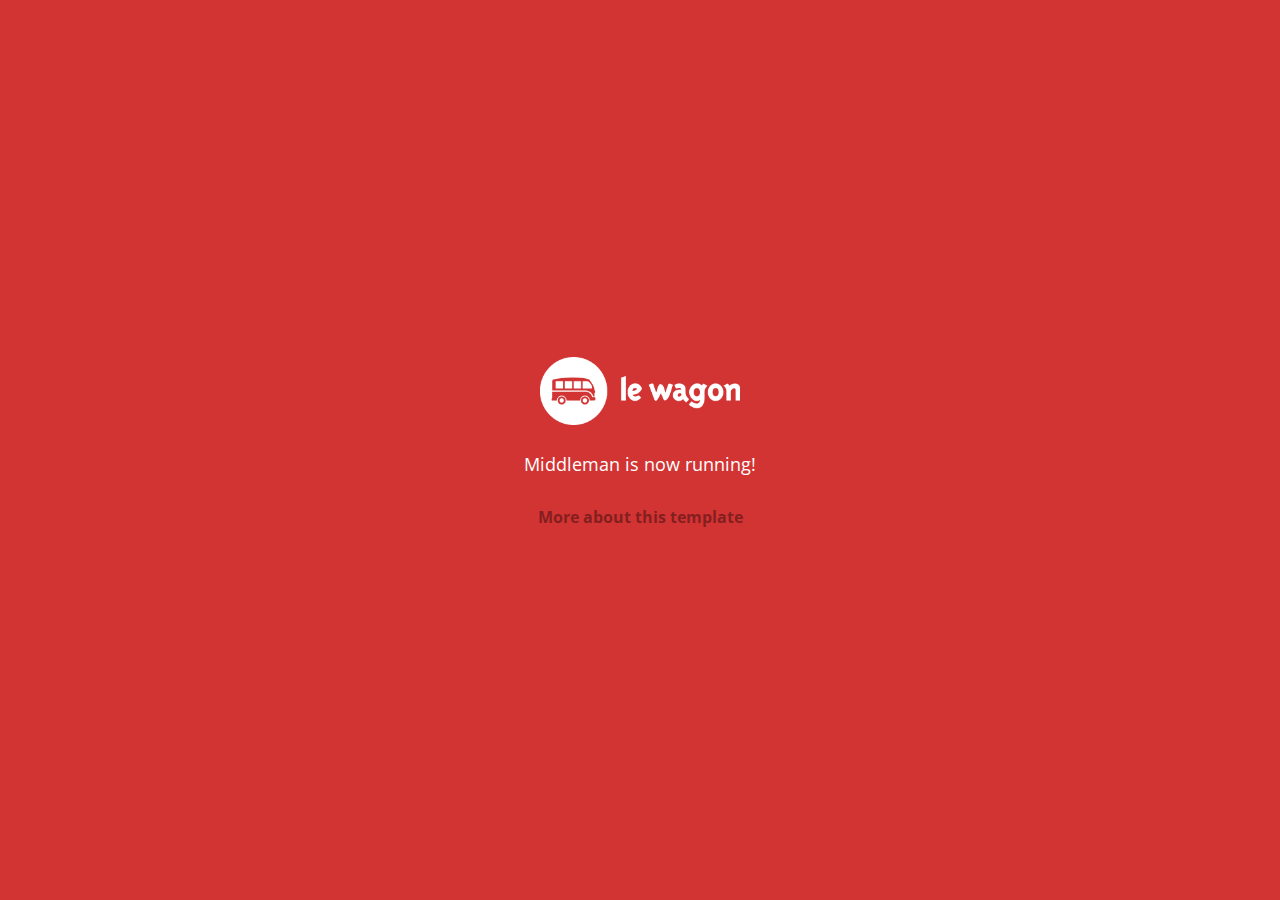
==== index.html @ bd520f18 "Automated commit at 2018-07-30 13:47:58 UTC by middleman-deploy 2.0.0-alpha" ====
<!doctype html>
<html>
  <head>
    <meta charset="utf-8">
    <meta http-equiv="x-ua-compatible" content="ie=edge">
    <meta name="viewport"
          content="width=device-width, initial-scale=1, shrink-to-fit=no">
    <!-- Use the title from a page's frontmatter if it has one -->
    <title>Le Wagon - Middleman</title>
    <link href="stylesheets/application-3c48b980.css" rel="stylesheet" />
    <script src="javascripts/application-93de88c9.js"></script>
    <link href="images/favicon-f15af148.png" rel="icon" type="image/png" />
  </head>
  <body>
    <div id="home">
  <div class="home-content">
    <img src="images/logo-acc9c0ec.png" width="200" alt="Logo" />
    <p>
      Middleman is now running!
    </p>
    <p class="about">
      <a href="about.html">More about this template</a>
    </p>
  </div>
</div>

  </body>
</html>
---- stylesheets/application-3c48b980.css ----
@import url("https://fonts.googleapis.com/css?family=Open+Sans:400,300,700|Raleway:400,100,300,700,500");/*!
 * Bootstrap v3.3.7 (http://getbootstrap.com)
 * Copyright 2011-2016 Twitter, Inc.
 * Licensed under MIT (https://github.com/twbs/bootstrap/blob/master/LICENSE)
 *//*! normalize.css v3.0.3 | MIT License | github.com/necolas/normalize.css */html{font-family:sans-serif;-ms-text-size-adjust:100%;-webkit-text-size-adjust:100%}body{margin:0}article,aside,details,figcaption,figure,footer,header,hgroup,main,menu,nav,section,summary{display:block}audio,canvas,progress,video{display:inline-block;vertical-align:baseline}audio:not([controls]){display:none;height:0}[hidden],template{display:none}a{background-color:transparent}a:active,a:hover{outline:0}abbr[title]{border-bottom:1px dotted}b,strong{font-weight:bold}dfn{font-style:italic}h1{font-size:2em;margin:0.67em 0}mark{background:#ff0;color:#000}small{font-size:80%}sub,sup{font-size:75%;line-height:0;position:relative;vertical-align:baseline}sup{top:-0.5em}sub{bottom:-0.25em}img{border:0}svg:not(:root){overflow:hidden}figure{margin:1em 40px}hr{-webkit-box-sizing:content-box;box-sizing:content-box;height:0}pre{overflow:auto}code,kbd,pre,samp{font-family:monospace, monospace;font-size:1em}button,input,optgroup,select,textarea{color:inherit;font:inherit;margin:0}button{overflow:visible}button,select{text-transform:none}button,html input[type="button"],input[type="reset"],input[type="submit"]{-webkit-appearance:button;cursor:pointer}button[disabled],html input[disabled]{cursor:default}button::-moz-focus-inner,input::-moz-focus-inner{border:0;padding:0}input{line-height:normal}input[type="checkbox"],input[type="radio"]{-webkit-box-sizing:border-box;box-sizing:border-box;padding:0}input[type="number"]::-webkit-inner-spin-button,input[type="number"]::-webkit-outer-spin-button{height:auto}input[type="search"]{-webkit-appearance:textfield;-webkit-box-sizing:content-box;box-sizing:content-box}input[type="search"]::-webkit-search-cancel-button,input[type="search"]::-webkit-search-decoration{-webkit-appearance:none}fieldset{border:1px solid #c0c0c0;margin:0 2px;padding:0.35em 0.625em 0.75em}legend{border:0;padding:0}textarea{overflow:auto}optgroup{font-weight:bold}table{border-collapse:collapse;border-spacing:0}td,th{padding:0}/*! Source: https://github.com/h5bp/html5-boilerplate/blob/master/src/css/main.css */@media print{*,*:before,*:after{background:transparent !important;color:#000 !important;-webkit-box-shadow:none !important;box-shadow:none !important;text-shadow:none !important}a,a:visited{text-decoration:underline}a[href]:after{content:" (" attr(href) ")"}abbr[title]:after{content:" (" attr(title) ")"}a[href^="#"]:after,a[href^="javascript:"]:after{content:""}pre,blockquote{border:1px solid #999;page-break-inside:avoid}thead{display:table-header-group}tr,img{page-break-inside:avoid}img{max-width:100% !important}p,h2,h3{orphans:3;widows:3}h2,h3{page-break-after:avoid}.navbar{display:none}.btn>.caret,.dropup>.btn>.caret{border-top-color:#000 !important}.label{border:1px solid #000}.table{border-collapse:collapse !important}.table td,.table th{background-color:#fff !important}.table-bordered th,.table-bordered td{border:1px solid #ddd !important}}@font-face{font-family:'Glyphicons Halflings';src:url("../assets/bootstrap/glyphicons-halflings-regular-86b6f62b.eot");src:url("../assets/bootstrap/glyphicons-halflings-regular-86b6f62b.eot?#iefix") format("embedded-opentype"),url("../assets/bootstrap/glyphicons-halflings-regular-ca35b697.woff2") format("woff2"),url("../assets/bootstrap/glyphicons-halflings-regular-278e49a8.woff") format("woff"),url("../assets/bootstrap/glyphicons-halflings-regular-44bc1850.ttf") format("truetype"),url("../assets/bootstrap/glyphicons-halflings-regular-de51a849.svg#glyphicons_halflingsregular") format("svg")}.glyphicon{position:relative;top:1px;display:inline-block;font-family:'Glyphicons Halflings';font-style:normal;font-weight:normal;line-height:1;-webkit-font-smoothing:antialiased;-moz-osx-font-smoothing:grayscale}.glyphicon-asterisk:before{content:"\002a"}.glyphicon-plus:before{content:"\002b"}.glyphicon-euro:before,.glyphicon-eur:before{content:"\20ac"}.glyphicon-minus:before{content:"\2212"}.glyphicon-cloud:before{content:"\2601"}.glyphicon-envelope:before{content:"\2709"}.glyphicon-pencil:before{content:"\270f"}.glyphicon-glass:before{content:"\e001"}.glyphicon-music:before{content:"\e002"}.glyphicon-search:before{content:"\e003"}.glyphicon-heart:before{content:"\e005"}.glyphicon-star:before{content:"\e006"}.glyphicon-star-empty:before{content:"\e007"}.glyphicon-user:before{content:"\e008"}.glyphicon-film:before{content:"\e009"}.glyphicon-th-large:before{content:"\e010"}.glyphicon-th:before{content:"\e011"}.glyphicon-th-list:before{content:"\e012"}.glyphicon-ok:before{content:"\e013"}.glyphicon-remove:before{content:"\e014"}.glyphicon-zoom-in:before{content:"\e015"}.glyphicon-zoom-out:before{content:"\e016"}.glyphicon-off:before{content:"\e017"}.glyphicon-signal:before{content:"\e018"}.glyphicon-cog:before{content:"\e019"}.glyphicon-trash:before{content:"\e020"}.glyphicon-home:before{content:"\e021"}.glyphicon-file:before{content:"\e022"}.glyphicon-time:before{content:"\e023"}.glyphicon-road:before{content:"\e024"}.glyphicon-download-alt:before{content:"\e025"}.glyphicon-download:before{content:"\e026"}.glyphicon-upload:before{content:"\e027"}.glyphicon-inbox:before{content:"\e028"}.glyphicon-play-circle:before{content:"\e029"}.glyphicon-repeat:before{content:"\e030"}.glyphicon-refresh:before{content:"\e031"}.glyphicon-list-alt:before{content:"\e032"}.glyphicon-lock:before{content:"\e033"}.glyphicon-flag:before{content:"\e034"}.glyphicon-headphones:before{content:"\e035"}.glyphicon-volume-off:before{content:"\e036"}.glyphicon-volume-down:before{content:"\e037"}.glyphicon-volume-up:before{content:"\e038"}.glyphicon-qrcode:before{content:"\e039"}.glyphicon-barcode:before{content:"\e040"}.glyphicon-tag:before{content:"\e041"}.glyphicon-tags:before{content:"\e042"}.glyphicon-book:before{content:"\e043"}.glyphicon-bookmark:before{content:"\e044"}.glyphicon-print:before{content:"\e045"}.glyphicon-camera:before{content:"\e046"}.glyphicon-font:before{content:"\e047"}.glyphicon-bold:before{content:"\e048"}.glyphicon-italic:before{content:"\e049"}.glyphicon-text-height:before{content:"\e050"}.glyphicon-text-width:before{content:"\e051"}.glyphicon-align-left:before{content:"\e052"}.glyphicon-align-center:before{content:"\e053"}.glyphicon-align-right:before{content:"\e054"}.glyphicon-align-justify:before{content:"\e055"}.glyphicon-list:before{content:"\e056"}.glyphicon-indent-left:before{content:"\e057"}.glyphicon-indent-right:before{content:"\e058"}.glyphicon-facetime-video:before{content:"\e059"}.glyphicon-picture:before{content:"\e060"}.glyphicon-map-marker:before{content:"\e062"}.glyphicon-adjust:before{content:"\e063"}.glyphicon-tint:before{content:"\e064"}.glyphicon-edit:before{content:"\e065"}.glyphicon-share:before{content:"\e066"}.glyphicon-check:before{content:"\e067"}.glyphicon-move:before{content:"\e068"}.glyphicon-step-backward:before{content:"\e069"}.glyphicon-fast-backward:before{content:"\e070"}.glyphicon-backward:before{content:"\e071"}.glyphicon-play:before{content:"\e072"}.glyphicon-pause:before{content:"\e073"}.glyphicon-stop:before{content:"\e074"}.glyphicon-forward:before{content:"\e075"}.glyphicon-fast-forward:before{content:"\e076"}.glyphicon-step-forward:before{content:"\e077"}.glyphicon-eject:before{content:"\e078"}.glyphicon-chevron-left:before{content:"\e079"}.glyphicon-chevron-right:before{content:"\e080"}.glyphicon-plus-sign:before{content:"\e081"}.glyphicon-minus-sign:before{content:"\e082"}.glyphicon-remove-sign:before{content:"\e083"}.glyphicon-ok-sign:before{content:"\e084"}.glyphicon-question-sign:before{content:"\e085"}.glyphicon-info-sign:before{content:"\e086"}.glyphicon-screenshot:before{content:"\e087"}.glyphicon-remove-circle:before{content:"\e088"}.glyphicon-ok-circle:before{content:"\e089"}.glyphicon-ban-circle:before{content:"\e090"}.glyphicon-arrow-left:before{content:"\e091"}.glyphicon-arrow-right:before{content:"\e092"}.glyphicon-arrow-up:before{content:"\e093"}.glyphicon-arrow-down:before{content:"\e094"}.glyphicon-share-alt:before{content:"\e095"}.glyphicon-resize-full:before{content:"\e096"}.glyphicon-resize-small:before{content:"\e097"}.glyphicon-exclamation-sign:before{content:"\e101"}.glyphicon-gift:before{content:"\e102"}.glyphicon-leaf:before{content:"\e103"}.glyphicon-fire:before{content:"\e104"}.glyphicon-eye-open:before{content:"\e105"}.glyphicon-eye-close:before{content:"\e106"}.glyphicon-warning-sign:before{content:"\e107"}.glyphicon-plane:before{content:"\e108"}.glyphicon-calendar:before{content:"\e109"}.glyphicon-random:before{content:"\e110"}.glyphicon-comment:before{content:"\e111"}.glyphicon-magnet:before{content:"\e112"}.glyphicon-chevron-up:before{content:"\e113"}.glyphicon-chevron-down:before{content:"\e114"}.glyphicon-retweet:before{content:"\e115"}.glyphicon-shopping-cart:before{content:"\e116"}.glyphicon-folder-close:before{content:"\e117"}.glyphicon-folder-open:before{content:"\e118"}.glyphicon-resize-vertical:before{content:"\e119"}.glyphicon-resize-horizontal:before{content:"\e120"}.glyphicon-hdd:before{content:"\e121"}.glyphicon-bullhorn:before{content:"\e122"}.glyphicon-bell:before{content:"\e123"}.glyphicon-certificate:before{content:"\e124"}.glyphicon-thumbs-up:before{content:"\e125"}.glyphicon-thumbs-down:before{content:"\e126"}.glyphicon-hand-right:before{content:"\e127"}.glyphicon-hand-left:before{content:"\e128"}.glyphicon-hand-up:before{content:"\e129"}.glyphicon-hand-down:before{content:"\e130"}.glyphicon-circle-arrow-right:before{content:"\e131"}.glyphicon-circle-arrow-left:before{content:"\e132"}.glyphicon-circle-arrow-up:before{content:"\e133"}.glyphicon-circle-arrow-down:before{content:"\e134"}.glyphicon-globe:before{content:"\e135"}.glyphicon-wrench:before{content:"\e136"}.glyphicon-tasks:before{content:"\e137"}.glyphicon-filter:before{content:"\e138"}.glyphicon-briefcase:before{content:"\e139"}.glyphicon-fullscreen:before{content:"\e140"}.glyphicon-dashboard:before{content:"\e141"}.glyphicon-paperclip:before{content:"\e142"}.glyphicon-heart-empty:before{content:"\e143"}.glyphicon-link:before{content:"\e144"}.glyphicon-phone:before{content:"\e145"}.glyphicon-pushpin:before{content:"\e146"}.glyphicon-usd:before{content:"\e148"}.glyphicon-gbp:before{content:"\e149"}.glyphicon-sort:before{content:"\e150"}.glyphicon-sort-by-alphabet:before{content:"\e151"}.glyphicon-sort-by-alphabet-alt:before{content:"\e152"}.glyphicon-sort-by-order:before{content:"\e153"}.glyphicon-sort-by-order-alt:before{content:"\e154"}.glyphicon-sort-by-attributes:before{content:"\e155"}.glyphicon-sort-by-attributes-alt:before{content:"\e156"}.glyphicon-unchecked:before{content:"\e157"}.glyphicon-expand:before{content:"\e158"}.glyphicon-collapse-down:before{content:"\e159"}.glyphicon-collapse-up:before{content:"\e160"}.glyphicon-log-in:before{content:"\e161"}.glyphicon-flash:before{content:"\e162"}.glyphicon-log-out:before{content:"\e163"}.glyphicon-new-window:before{content:"\e164"}.glyphicon-record:before{content:"\e165"}.glyphicon-save:before{content:"\e166"}.glyphicon-open:before{content:"\e167"}.glyphicon-saved:before{content:"\e168"}.glyphicon-import:before{content:"\e169"}.glyphicon-export:before{content:"\e170"}.glyphicon-send:before{content:"\e171"}.glyphicon-floppy-disk:before{content:"\e172"}.glyphicon-floppy-saved:before{content:"\e173"}.glyphicon-floppy-remove:before{content:"\e174"}.glyphicon-floppy-save:before{content:"\e175"}.glyphicon-floppy-open:before{content:"\e176"}.glyphicon-credit-card:before{content:"\e177"}.glyphicon-transfer:before{content:"\e178"}.glyphicon-cutlery:before{content:"\e179"}.glyphicon-header:before{content:"\e180"}.glyphicon-compressed:before{content:"\e181"}.glyphicon-earphone:before{content:"\e182"}.glyphicon-phone-alt:before{content:"\e183"}.glyphicon-tower:before{content:"\e184"}.glyphicon-stats:before{content:"\e185"}.glyphicon-sd-video:before{content:"\e186"}.glyphicon-hd-video:before{content:"\e187"}.glyphicon-subtitles:before{content:"\e188"}.glyphicon-sound-stereo:before{content:"\e189"}.glyphicon-sound-dolby:before{content:"\e190"}.glyphicon-sound-5-1:before{content:"\e191"}.glyphicon-sound-6-1:before{content:"\e192"}.glyphicon-sound-7-1:before{content:"\e193"}.glyphicon-copyright-mark:before{content:"\e194"}.glyphicon-registration-mark:before{content:"\e195"}.glyphicon-cloud-download:before{content:"\e197"}.glyphicon-cloud-upload:before{content:"\e198"}.glyphicon-tree-conifer:before{content:"\e199"}.glyphicon-tree-deciduous:before{content:"\e200"}.glyphicon-cd:before{content:"\e201"}.glyphicon-save-file:before{content:"\e202"}.glyphicon-open-file:before{content:"\e203"}.glyphicon-level-up:before{content:"\e204"}.glyphicon-copy:before{content:"\e205"}.glyphicon-paste:before{content:"\e206"}.glyphicon-alert:before{content:"\e209"}.glyphicon-equalizer:before{content:"\e210"}.glyphicon-king:before{content:"\e211"}.glyphicon-queen:before{content:"\e212"}.glyphicon-pawn:before{content:"\e213"}.glyphicon-bishop:before{content:"\e214"}.glyphicon-knight:before{content:"\e215"}.glyphicon-baby-formula:before{content:"\e216"}.glyphicon-tent:before{content:"\26fa"}.glyphicon-blackboard:before{content:"\e218"}.glyphicon-bed:before{content:"\e219"}.glyphicon-apple:before{content:"\f8ff"}.glyphicon-erase:before{content:"\e221"}.glyphicon-hourglass:before{content:"\231b"}.glyphicon-lamp:before{content:"\e223"}.glyphicon-duplicate:before{content:"\e224"}.glyphicon-piggy-bank:before{content:"\e225"}.glyphicon-scissors:before{content:"\e226"}.glyphicon-bitcoin:before{content:"\e227"}.glyphicon-btc:before{content:"\e227"}.glyphicon-xbt:before{content:"\e227"}.glyphicon-yen:before{content:"\00a5"}.glyphicon-jpy:before{content:"\00a5"}.glyphicon-ruble:before{content:"\20bd"}.glyphicon-rub:before{content:"\20bd"}.glyphicon-scale:before{content:"\e230"}.glyphicon-ice-lolly:before{content:"\e231"}.glyphicon-ice-lolly-tasted:before{content:"\e232"}.glyphicon-education:before{content:"\e233"}.glyphicon-option-horizontal:before{content:"\e234"}.glyphicon-option-vertical:before{content:"\e235"}.glyphicon-menu-hamburger:before{content:"\e236"}.glyphicon-modal-window:before{content:"\e237"}.glyphicon-oil:before{content:"\e238"}.glyphicon-grain:before{content:"\e239"}.glyphicon-sunglasses:before{content:"\e240"}.glyphicon-text-size:before{content:"\e241"}.glyphicon-text-color:before{content:"\e242"}.glyphicon-text-background:before{content:"\e243"}.glyphicon-object-align-top:before{content:"\e244"}.glyphicon-object-align-bottom:before{content:"\e245"}.glyphicon-object-align-horizontal:before{content:"\e246"}.glyphicon-object-align-left:before{content:"\e247"}.glyphicon-object-align-vertical:before{content:"\e248"}.glyphicon-object-align-right:before{content:"\e249"}.glyphicon-triangle-right:before{content:"\e250"}.glyphicon-triangle-left:before{content:"\e251"}.glyphicon-triangle-bottom:before{content:"\e252"}.glyphicon-triangle-top:before{content:"\e253"}.glyphicon-console:before{content:"\e254"}.glyphicon-superscript:before{content:"\e255"}.glyphicon-subscript:before{content:"\e256"}.glyphicon-menu-left:before{content:"\e257"}.glyphicon-menu-right:before{content:"\e258"}.glyphicon-menu-down:before{content:"\e259"}.glyphicon-menu-up:before{content:"\e260"}*{-webkit-box-sizing:border-box;box-sizing:border-box}*:before,*:after{-webkit-box-sizing:border-box;box-sizing:border-box}html{font-size:10px;-webkit-tap-highlight-color:transparent}body{font-family:"Open Sans", "Helvetica", "sans-serif";font-size:18px;line-height:1.42857143;color:#333333;background-color:#F4F4F4}input,button,select,textarea{font-family:inherit;font-size:inherit;line-height:inherit}a{color:#469AE0;text-decoration:none}a:hover,a:focus{color:#1f74ba;text-decoration:underline}a:focus{outline:5px auto -webkit-focus-ring-color;outline-offset:-2px}figure{margin:0}img{vertical-align:middle}.img-responsive{display:block;max-width:100%;height:auto}.img-rounded{border-radius:2px}.img-thumbnail{padding:4px;line-height:1.42857143;background-color:#F4F4F4;border:1px solid #ddd;border-radius:2px;-webkit-transition:all 0.2s ease-in-out;transition:all 0.2s ease-in-out;display:inline-block;max-width:100%;height:auto}.img-circle{border-radius:50%}hr{margin-top:25px;margin-bottom:25px;border:0;border-top:1px solid #eeeeee}.sr-only{position:absolute;width:1px;height:1px;margin:-1px;padding:0;overflow:hidden;clip:rect(0, 0, 0, 0);border:0}.sr-only-focusable:active,.sr-only-focusable:focus{position:static;width:auto;height:auto;margin:0;overflow:visible;clip:auto}[role="button"]{cursor:pointer}h1,h2,h3,h4,h5,h6,.h1,.h2,.h3,.h4,.h5,.h6{font-family:"Raleway", "Helvetica", "sans-serif";font-weight:500;line-height:1.1;color:inherit}h1 small,h1 .small,h2 small,h2 .small,h3 small,h3 .small,h4 small,h4 .small,h5 small,h5 .small,h6 small,h6 .small,.h1 small,.h1 .small,.h2 small,.h2 .small,.h3 small,.h3 .small,.h4 small,.h4 .small,.h5 small,.h5 .small,.h6 small,.h6 .small{font-weight:normal;line-height:1;color:#777777}h1,.h1,h2,.h2,h3,.h3{margin-top:25px;margin-bottom:12.5px}h1 small,h1 .small,.h1 small,.h1 .small,h2 small,h2 .small,.h2 small,.h2 .small,h3 small,h3 .small,.h3 small,.h3 .small{font-size:65%}h4,.h4,h5,.h5,h6,.h6{margin-top:12.5px;margin-bottom:12.5px}h4 small,h4 .small,.h4 small,.h4 .small,h5 small,h5 .small,.h5 small,.h5 .small,h6 small,h6 .small,.h6 small,.h6 .small{font-size:75%}h1,.h1{font-size:46px}h2,.h2{font-size:38px}h3,.h3{font-size:31px}h4,.h4{font-size:23px}h5,.h5{font-size:18px}h6,.h6{font-size:16px}p{margin:0 0 12.5px}.lead{margin-bottom:25px;font-size:20px;font-weight:300;line-height:1.4}@media (min-width: 768px){.lead{font-size:27px}}small,.small{font-size:88%}mark,.mark{background-color:#fcf8e3;padding:.2em}.text-left{text-align:left}.text-right{text-align:right}.text-center{text-align:center}.text-justify{text-align:justify}.text-nowrap{white-space:nowrap}.text-lowercase{text-transform:lowercase}.text-uppercase,.initialism{text-transform:uppercase}.text-capitalize{text-transform:capitalize}.text-muted{color:#777777}.text-primary{color:#469AE0}a.text-primary:hover,a.text-primary:focus{color:#2381d0}.text-success{color:#3c763d}a.text-success:hover,a.text-success:focus{color:#2b542c}.text-info{color:#31708f}a.text-info:hover,a.text-info:focus{color:#245269}.text-warning{color:#8a6d3b}a.text-warning:hover,a.text-warning:focus{color:#66512c}.text-danger{color:#a94442}a.text-danger:hover,a.text-danger:focus{color:#843534}.bg-primary{color:#fff}.bg-primary{background-color:#469AE0}a.bg-primary:hover,a.bg-primary:focus{background-color:#2381d0}.bg-success{background-color:#dff0d8}a.bg-success:hover,a.bg-success:focus{background-color:#c1e2b3}.bg-info{background-color:#d9edf7}a.bg-info:hover,a.bg-info:focus{background-color:#afd9ee}.bg-warning{background-color:#fcf8e3}a.bg-warning:hover,a.bg-warning:focus{background-color:#f7ecb5}.bg-danger{background-color:#f2dede}a.bg-danger:hover,a.bg-danger:focus{background-color:#e4b9b9}.page-header{padding-bottom:11.5px;margin:50px 0 25px;border-bottom:1px solid #eeeeee}ul,ol{margin-top:0;margin-bottom:12.5px}ul ul,ul ol,ol ul,ol ol{margin-bottom:0}.list-unstyled{padding-left:0;list-style:none}.list-inline{padding-left:0;list-style:none;margin-left:-5px}.list-inline>li{display:inline-block;padding-left:5px;padding-right:5px}dl{margin-top:0;margin-bottom:25px}dt,dd{line-height:1.42857143}dt{font-weight:bold}dd{margin-left:0}.dl-horizontal dd:before,.dl-horizontal dd:after{content:" ";display:table}.dl-horizontal dd:after{clear:both}@media (min-width: 768px){.dl-horizontal dt{float:left;width:160px;clear:left;text-align:right;overflow:hidden;text-overflow:ellipsis;white-space:nowrap}.dl-horizontal dd{margin-left:180px}}abbr[title],abbr[data-original-title]{cursor:help;border-bottom:1px dotted #777777}.initialism{font-size:90%}blockquote{padding:12.5px 25px;margin:0 0 25px;font-size:22.5px;border-left:5px solid #eeeeee}blockquote p:last-child,blockquote ul:last-child,blockquote ol:last-child{margin-bottom:0}blockquote footer,blockquote small,blockquote .small{display:block;font-size:80%;line-height:1.42857143;color:#777777}blockquote footer:before,blockquote small:before,blockquote .small:before{content:'\2014 \00A0'}.blockquote-reverse,blockquote.pull-right{padding-right:15px;padding-left:0;border-right:5px solid #eeeeee;border-left:0;text-align:right}.blockquote-reverse footer:before,.blockquote-reverse small:before,.blockquote-reverse .small:before,blockquote.pull-right footer:before,blockquote.pull-right small:before,blockquote.pull-right .small:before{content:''}.blockquote-reverse footer:after,.blockquote-reverse small:after,.blockquote-reverse .small:after,blockquote.pull-right footer:after,blockquote.pull-right small:after,blockquote.pull-right .small:after{content:'\00A0 \2014'}address{margin-bottom:25px;font-style:normal;line-height:1.42857143}code,kbd,pre,samp{font-family:Menlo, Monaco, Consolas, "Courier New", monospace}code{padding:2px 4px;font-size:90%;color:#c7254e;background-color:#f9f2f4;border-radius:2px}kbd{padding:2px 4px;font-size:90%;color:#fff;background-color:#333;border-radius:2px;-webkit-box-shadow:inset 0 -1px 0 rgba(0,0,0,0.25);box-shadow:inset 0 -1px 0 rgba(0,0,0,0.25)}kbd kbd{padding:0;font-size:100%;font-weight:bold;-webkit-box-shadow:none;box-shadow:none}pre{display:block;padding:12px;margin:0 0 12.5px;font-size:17px;line-height:1.42857143;word-break:break-all;word-wrap:break-word;color:#333333;background-color:#f5f5f5;border:1px solid #ccc;border-radius:2px}pre code{padding:0;font-size:inherit;color:inherit;white-space:pre-wrap;background-color:transparent;border-radius:0}.pre-scrollable{max-height:340px;overflow-y:scroll}.container{margin-right:auto;margin-left:auto;padding-left:15px;padding-right:15px}.container:before,.container:after{content:" ";display:table}.container:after{clear:both}@media (min-width: 768px){.container{width:750px}}@media (min-width: 992px){.container{width:970px}}@media (min-width: 1200px){.container{width:1170px}}.container-fluid{margin-right:auto;margin-left:auto;padding-left:15px;padding-right:15px}.container-fluid:before,.container-fluid:after{content:" ";display:table}.container-fluid:after{clear:both}.row{margin-left:-15px;margin-right:-15px}.row:before,.row:after{content:" ";display:table}.row:after{clear:both}.col-xs-1,.col-sm-1,.col-md-1,.col-lg-1,.col-xs-2,.col-sm-2,.col-md-2,.col-lg-2,.col-xs-3,.col-sm-3,.col-md-3,.col-lg-3,.col-xs-4,.col-sm-4,.col-md-4,.col-lg-4,.col-xs-5,.col-sm-5,.col-md-5,.col-lg-5,.col-xs-6,.col-sm-6,.col-md-6,.col-lg-6,.col-xs-7,.col-sm-7,.col-md-7,.col-lg-7,.col-xs-8,.col-sm-8,.col-md-8,.col-lg-8,.col-xs-9,.col-sm-9,.col-md-9,.col-lg-9,.col-xs-10,.col-sm-10,.col-md-10,.col-lg-10,.col-xs-11,.col-sm-11,.col-md-11,.col-lg-11,.col-xs-12,.col-sm-12,.col-md-12,.col-lg-12{position:relative;min-height:1px;padding-left:15px;padding-right:15px}.col-xs-1,.col-xs-2,.col-xs-3,.col-xs-4,.col-xs-5,.col-xs-6,.col-xs-7,.col-xs-8,.col-xs-9,.col-xs-10,.col-xs-11,.col-xs-12{float:left}.col-xs-1{width:8.33333333%}.col-xs-2{width:16.66666667%}.col-xs-3{width:25%}.col-xs-4{width:33.33333333%}.col-xs-5{width:41.66666667%}.col-xs-6{width:50%}.col-xs-7{width:58.33333333%}.col-xs-8{width:66.66666667%}.col-xs-9{width:75%}.col-xs-10{width:83.33333333%}.col-xs-11{width:91.66666667%}.col-xs-12{width:100%}.col-xs-pull-0{right:auto}.col-xs-pull-1{right:8.33333333%}.col-xs-pull-2{right:16.66666667%}.col-xs-pull-3{right:25%}.col-xs-pull-4{right:33.33333333%}.col-xs-pull-5{right:41.66666667%}.col-xs-pull-6{right:50%}.col-xs-pull-7{right:58.33333333%}.col-xs-pull-8{right:66.66666667%}.col-xs-pull-9{right:75%}.col-xs-pull-10{right:83.33333333%}.col-xs-pull-11{right:91.66666667%}.col-xs-pull-12{right:100%}.col-xs-push-0{left:auto}.col-xs-push-1{left:8.33333333%}.col-xs-push-2{left:16.66666667%}.col-xs-push-3{left:25%}.col-xs-push-4{left:33.33333333%}.col-xs-push-5{left:41.66666667%}.col-xs-push-6{left:50%}.col-xs-push-7{left:58.33333333%}.col-xs-push-8{left:66.66666667%}.col-xs-push-9{left:75%}.col-xs-push-10{left:83.33333333%}.col-xs-push-11{left:91.66666667%}.col-xs-push-12{left:100%}.col-xs-offset-0{margin-left:0%}.col-xs-offset-1{margin-left:8.33333333%}.col-xs-offset-2{margin-left:16.66666667%}.col-xs-offset-3{margin-left:25%}.col-xs-offset-4{margin-left:33.33333333%}.col-xs-offset-5{margin-left:41.66666667%}.col-xs-offset-6{margin-left:50%}.col-xs-offset-7{margin-left:58.33333333%}.col-xs-offset-8{margin-left:66.66666667%}.col-xs-offset-9{margin-left:75%}.col-xs-offset-10{margin-left:83.33333333%}.col-xs-offset-11{margin-left:91.66666667%}.col-xs-offset-12{margin-left:100%}@media (min-width: 768px){.col-sm-1,.col-sm-2,.col-sm-3,.col-sm-4,.col-sm-5,.col-sm-6,.col-sm-7,.col-sm-8,.col-sm-9,.col-sm-10,.col-sm-11,.col-sm-12{float:left}.col-sm-1{width:8.33333333%}.col-sm-2{width:16.66666667%}.col-sm-3{width:25%}.col-sm-4{width:33.33333333%}.col-sm-5{width:41.66666667%}.col-sm-6{width:50%}.col-sm-7{width:58.33333333%}.col-sm-8{width:66.66666667%}.col-sm-9{width:75%}.col-sm-10{width:83.33333333%}.col-sm-11{width:91.66666667%}.col-sm-12{width:100%}.col-sm-pull-0{right:auto}.col-sm-pull-1{right:8.33333333%}.col-sm-pull-2{right:16.66666667%}.col-sm-pull-3{right:25%}.col-sm-pull-4{right:33.33333333%}.col-sm-pull-5{right:41.66666667%}.col-sm-pull-6{right:50%}.col-sm-pull-7{right:58.33333333%}.col-sm-pull-8{right:66.66666667%}.col-sm-pull-9{right:75%}.col-sm-pull-10{right:83.33333333%}.col-sm-pull-11{right:91.66666667%}.col-sm-pull-12{right:100%}.col-sm-push-0{left:auto}.col-sm-push-1{left:8.33333333%}.col-sm-push-2{left:16.66666667%}.col-sm-push-3{left:25%}.col-sm-push-4{left:33.33333333%}.col-sm-push-5{left:41.66666667%}.col-sm-push-6{left:50%}.col-sm-push-7{left:58.33333333%}.col-sm-push-8{left:66.66666667%}.col-sm-push-9{left:75%}.col-sm-push-10{left:83.33333333%}.col-sm-push-11{left:91.66666667%}.col-sm-push-12{left:100%}.col-sm-offset-0{margin-left:0%}.col-sm-offset-1{margin-left:8.33333333%}.col-sm-offset-2{margin-left:16.66666667%}.col-sm-offset-3{margin-left:25%}.col-sm-offset-4{margin-left:33.33333333%}.col-sm-offset-5{margin-left:41.66666667%}.col-sm-offset-6{margin-left:50%}.col-sm-offset-7{margin-left:58.33333333%}.col-sm-offset-8{margin-left:66.66666667%}.col-sm-offset-9{margin-left:75%}.col-sm-offset-10{margin-left:83.33333333%}.col-sm-offset-11{margin-left:91.66666667%}.col-sm-offset-12{margin-left:100%}}@media (min-width: 992px){.col-md-1,.col-md-2,.col-md-3,.col-md-4,.col-md-5,.col-md-6,.col-md-7,.col-md-8,.col-md-9,.col-md-10,.col-md-11,.col-md-12{float:left}.col-md-1{width:8.33333333%}.col-md-2{width:16.66666667%}.col-md-3{width:25%}.col-md-4{width:33.33333333%}.col-md-5{width:41.66666667%}.col-md-6{width:50%}.col-md-7{width:58.33333333%}.col-md-8{width:66.66666667%}.col-md-9{width:75%}.col-md-10{width:83.33333333%}.col-md-11{width:91.66666667%}.col-md-12{width:100%}.col-md-pull-0{right:auto}.col-md-pull-1{right:8.33333333%}.col-md-pull-2{right:16.66666667%}.col-md-pull-3{right:25%}.col-md-pull-4{right:33.33333333%}.col-md-pull-5{right:41.66666667%}.col-md-pull-6{right:50%}.col-md-pull-7{right:58.33333333%}.col-md-pull-8{right:66.66666667%}.col-md-pull-9{right:75%}.col-md-pull-10{right:83.33333333%}.col-md-pull-11{right:91.66666667%}.col-md-pull-12{right:100%}.col-md-push-0{left:auto}.col-md-push-1{left:8.33333333%}.col-md-push-2{left:16.66666667%}.col-md-push-3{left:25%}.col-md-push-4{left:33.33333333%}.col-md-push-5{left:41.66666667%}.col-md-push-6{left:50%}.col-md-push-7{left:58.33333333%}.col-md-push-8{left:66.66666667%}.col-md-push-9{left:75%}.col-md-push-10{left:83.33333333%}.col-md-push-11{left:91.66666667%}.col-md-push-12{left:100%}.col-md-offset-0{margin-left:0%}.col-md-offset-1{margin-left:8.33333333%}.col-md-offset-2{margin-left:16.66666667%}.col-md-offset-3{margin-left:25%}.col-md-offset-4{margin-left:33.33333333%}.col-md-offset-5{margin-left:41.66666667%}.col-md-offset-6{margin-left:50%}.col-md-offset-7{margin-left:58.33333333%}.col-md-offset-8{margin-left:66.66666667%}.col-md-offset-9{margin-left:75%}.col-md-offset-10{margin-left:83.33333333%}.col-md-offset-11{margin-left:91.66666667%}.col-md-offset-12{margin-left:100%}}@media (min-width: 1200px){.col-lg-1,.col-lg-2,.col-lg-3,.col-lg-4,.col-lg-5,.col-lg-6,.col-lg-7,.col-lg-8,.col-lg-9,.col-lg-10,.col-lg-11,.col-lg-12{float:left}.col-lg-1{width:8.33333333%}.col-lg-2{width:16.66666667%}.col-lg-3{width:25%}.col-lg-4{width:33.33333333%}.col-lg-5{width:41.66666667%}.col-lg-6{width:50%}.col-lg-7{width:58.33333333%}.col-lg-8{width:66.66666667%}.col-lg-9{width:75%}.col-lg-10{width:83.33333333%}.col-lg-11{width:91.66666667%}.col-lg-12{width:100%}.col-lg-pull-0{right:auto}.col-lg-pull-1{right:8.33333333%}.col-lg-pull-2{right:16.66666667%}.col-lg-pull-3{right:25%}.col-lg-pull-4{right:33.33333333%}.col-lg-pull-5{right:41.66666667%}.col-lg-pull-6{right:50%}.col-lg-pull-7{right:58.33333333%}.col-lg-pull-8{right:66.66666667%}.col-lg-pull-9{right:75%}.col-lg-pull-10{right:83.33333333%}.col-lg-pull-11{right:91.66666667%}.col-lg-pull-12{right:100%}.col-lg-push-0{left:auto}.col-lg-push-1{left:8.33333333%}.col-lg-push-2{left:16.66666667%}.col-lg-push-3{left:25%}.col-lg-push-4{left:33.33333333%}.col-lg-push-5{left:41.66666667%}.col-lg-push-6{left:50%}.col-lg-push-7{left:58.33333333%}.col-lg-push-8{left:66.66666667%}.col-lg-push-9{left:75%}.col-lg-push-10{left:83.33333333%}.col-lg-push-11{left:91.66666667%}.col-lg-push-12{left:100%}.col-lg-offset-0{margin-left:0%}.col-lg-offset-1{margin-left:8.33333333%}.col-lg-offset-2{margin-left:16.66666667%}.col-lg-offset-3{margin-left:25%}.col-lg-offset-4{margin-left:33.33333333%}.col-lg-offset-5{margin-left:41.66666667%}.col-lg-offset-6{margin-left:50%}.col-lg-offset-7{margin-left:58.33333333%}.col-lg-offset-8{margin-left:66.66666667%}.col-lg-offset-9{margin-left:75%}.col-lg-offset-10{margin-left:83.33333333%}.col-lg-offset-11{margin-left:91.66666667%}.col-lg-offset-12{margin-left:100%}}table{background-color:transparent}caption{padding-top:8px;padding-bottom:8px;color:#777777;text-align:left}th{text-align:left}.table{width:100%;max-width:100%;margin-bottom:25px}.table>thead>tr>th,.table>thead>tr>td,.table>tbody>tr>th,.table>tbody>tr>td,.table>tfoot>tr>th,.table>tfoot>tr>td{padding:8px;line-height:1.42857143;vertical-align:top;border-top:1px solid #ddd}.table>thead>tr>th{vertical-align:bottom;border-bottom:2px solid #ddd}.table>caption+thead>tr:first-child>th,.table>caption+thead>tr:first-child>td,.table>colgroup+thead>tr:first-child>th,.table>colgroup+thead>tr:first-child>td,.table>thead:first-child>tr:first-child>th,.table>thead:first-child>tr:first-child>td{border-top:0}.table>tbody+tbody{border-top:2px solid #ddd}.table .table{background-color:#F4F4F4}.table-condensed>thead>tr>th,.table-condensed>thead>tr>td,.table-condensed>tbody>tr>th,.table-condensed>tbody>tr>td,.table-condensed>tfoot>tr>th,.table-condensed>tfoot>tr>td{padding:5px}.table-bordered{border:1px solid #ddd}.table-bordered>thead>tr>th,.table-bordered>thead>tr>td,.table-bordered>tbody>tr>th,.table-bordered>tbody>tr>td,.table-bordered>tfoot>tr>th,.table-bordered>tfoot>tr>td{border:1px solid #ddd}.table-bordered>thead>tr>th,.table-bordered>thead>tr>td{border-bottom-width:2px}.table-striped>tbody>tr:nth-of-type(odd){background-color:#f9f9f9}.table-hover>tbody>tr:hover{background-color:#f5f5f5}table col[class*="col-"]{position:static;float:none;display:table-column}table td[class*="col-"],table th[class*="col-"]{position:static;float:none;display:table-cell}.table>thead>tr>td.active,.table>thead>tr>th.active,.table>thead>tr.active>td,.table>thead>tr.active>th,.table>tbody>tr>td.active,.table>tbody>tr>th.active,.table>tbody>tr.active>td,.table>tbody>tr.active>th,.table>tfoot>tr>td.active,.table>tfoot>tr>th.active,.table>tfoot>tr.active>td,.table>tfoot>tr.active>th{background-color:#f5f5f5}.table-hover>tbody>tr>td.active:hover,.table-hover>tbody>tr>th.active:hover,.table-hover>tbody>tr.active:hover>td,.table-hover>tbody>tr:hover>.active,.table-hover>tbody>tr.active:hover>th{background-color:#e8e8e8}.table>thead>tr>td.success,.table>thead>tr>th.success,.table>thead>tr.success>td,.table>thead>tr.success>th,.table>tbody>tr>td.success,.table>tbody>tr>th.success,.table>tbody>tr.success>td,.table>tbody>tr.success>th,.table>tfoot>tr>td.success,.table>tfoot>tr>th.success,.table>tfoot>tr.success>td,.table>tfoot>tr.success>th{background-color:#dff0d8}.table-hover>tbody>tr>td.success:hover,.table-hover>tbody>tr>th.success:hover,.table-hover>tbody>tr.success:hover>td,.table-hover>tbody>tr:hover>.success,.table-hover>tbody>tr.success:hover>th{background-color:#d0e9c6}.table>thead>tr>td.info,.table>thead>tr>th.info,.table>thead>tr.info>td,.table>thead>tr.info>th,.table>tbody>tr>td.info,.table>tbody>tr>th.info,.table>tbody>tr.info>td,.table>tbody>tr.info>th,.table>tfoot>tr>td.info,.table>tfoot>tr>th.info,.table>tfoot>tr.info>td,.table>tfoot>tr.info>th{background-color:#d9edf7}.table-hover>tbody>tr>td.info:hover,.table-hover>tbody>tr>th.info:hover,.table-hover>tbody>tr.info:hover>td,.table-hover>tbody>tr:hover>.info,.table-hover>tbody>tr.info:hover>th{background-color:#c4e3f3}.table>thead>tr>td.warning,.table>thead>tr>th.warning,.table>thead>tr.warning>td,.table>thead>tr.warning>th,.table>tbody>tr>td.warning,.table>tbody>tr>th.warning,.table>tbody>tr.warning>td,.table>tbody>tr.warning>th,.table>tfoot>tr>td.warning,.table>tfoot>tr>th.warning,.table>tfoot>tr.warning>td,.table>tfoot>tr.warning>th{background-color:#fcf8e3}.table-hover>tbody>tr>td.warning:hover,.table-hover>tbody>tr>th.warning:hover,.table-hover>tbody>tr.warning:hover>td,.table-hover>tbody>tr:hover>.warning,.table-hover>tbody>tr.warning:hover>th{background-color:#faf2cc}.table>thead>tr>td.danger,.table>thead>tr>th.danger,.table>thead>tr.danger>td,.table>thead>tr.danger>th,.table>tbody>tr>td.danger,.table>tbody>tr>th.danger,.table>tbody>tr.danger>td,.table>tbody>tr.danger>th,.table>tfoot>tr>td.danger,.table>tfoot>tr>th.danger,.table>tfoot>tr.danger>td,.table>tfoot>tr.danger>th{background-color:#f2dede}.table-hover>tbody>tr>td.danger:hover,.table-hover>tbody>tr>th.danger:hover,.table-hover>tbody>tr.danger:hover>td,.table-hover>tbody>tr:hover>.danger,.table-hover>tbody>tr.danger:hover>th{background-color:#ebcccc}.table-responsive{overflow-x:auto;min-height:0.01%}@media screen and (max-width: 767px){.table-responsive{width:100%;margin-bottom:18.75px;overflow-y:hidden;-ms-overflow-style:-ms-autohiding-scrollbar;border:1px solid #ddd}.table-responsive>.table{margin-bottom:0}.table-responsive>.table>thead>tr>th,.table-responsive>.table>thead>tr>td,.table-responsive>.table>tbody>tr>th,.table-responsive>.table>tbody>tr>td,.table-responsive>.table>tfoot>tr>th,.table-responsive>.table>tfoot>tr>td{white-space:nowrap}.table-responsive>.table-bordered{border:0}.table-responsive>.table-bordered>thead>tr>th:first-child,.table-responsive>.table-bordered>thead>tr>td:first-child,.table-responsive>.table-bordered>tbody>tr>th:first-child,.table-responsive>.table-bordered>tbody>tr>td:first-child,.table-responsive>.table-bordered>tfoot>tr>th:first-child,.table-responsive>.table-bordered>tfoot>tr>td:first-child{border-left:0}.table-responsive>.table-bordered>thead>tr>th:last-child,.table-responsive>.table-bordered>thead>tr>td:last-child,.table-responsive>.table-bordered>tbody>tr>th:last-child,.table-responsive>.table-bordered>tbody>tr>td:last-child,.table-responsive>.table-bordered>tfoot>tr>th:last-child,.table-responsive>.table-bordered>tfoot>tr>td:last-child{border-right:0}.table-responsive>.table-bordered>tbody>tr:last-child>th,.table-responsive>.table-bordered>tbody>tr:last-child>td,.table-responsive>.table-bordered>tfoot>tr:last-child>th,.table-responsive>.table-bordered>tfoot>tr:last-child>td{border-bottom:0}}fieldset{padding:0;margin:0;border:0;min-width:0}legend{display:block;width:100%;padding:0;margin-bottom:25px;font-size:27px;line-height:inherit;color:#333333;border:0;border-bottom:1px solid #e5e5e5}label{display:inline-block;max-width:100%;margin-bottom:5px;font-weight:bold}input[type="search"]{-webkit-box-sizing:border-box;box-sizing:border-box}input[type="radio"],input[type="checkbox"]{margin:4px 0 0;margin-top:1px \9;line-height:normal}input[type="file"]{display:block}input[type="range"]{display:block;width:100%}select[multiple],select[size]{height:auto}input[type="file"]:focus,input[type="radio"]:focus,input[type="checkbox"]:focus{outline:5px auto -webkit-focus-ring-color;outline-offset:-2px}output{display:block;padding-top:7px;font-size:18px;line-height:1.42857143;color:#000000}.form-control{display:block;width:100%;height:39px;padding:6px 12px;font-size:18px;line-height:1.42857143;color:#000000;background-color:#fff;background-image:none;border:1px solid #ccc;border-radius:2px;-webkit-box-shadow:inset 0 1px 1px rgba(0,0,0,0.075);box-shadow:inset 0 1px 1px rgba(0,0,0,0.075);-webkit-transition:border-color ease-in-out 0.15s, box-shadow ease-in-out 0.15s;-webkit-transition:border-color ease-in-out 0.15s, -webkit-box-shadow ease-in-out 0.15s;transition:border-color ease-in-out 0.15s, -webkit-box-shadow ease-in-out 0.15s;transition:border-color ease-in-out 0.15s, box-shadow ease-in-out 0.15s;transition:border-color ease-in-out 0.15s, box-shadow ease-in-out 0.15s, -webkit-box-shadow ease-in-out 0.15s}.form-control:focus{border-color:#66afe9;outline:0;-webkit-box-shadow:inset 0 1px 1px rgba(0,0,0,0.075),0 0 8px rgba(102,175,233,0.6);box-shadow:inset 0 1px 1px rgba(0,0,0,0.075),0 0 8px rgba(102,175,233,0.6)}.form-control::-moz-placeholder{color:#999;opacity:1}.form-control:-ms-input-placeholder{color:#999}.form-control::-webkit-input-placeholder{color:#999}.form-control::-ms-expand{border:0;background-color:transparent}.form-control[disabled],.form-control[readonly],fieldset[disabled] .form-control{background-color:#eeeeee;opacity:1}.form-control[disabled],fieldset[disabled] .form-control{cursor:not-allowed}textarea.form-control{height:auto}input[type="search"]{-webkit-appearance:none}@media screen and (-webkit-min-device-pixel-ratio: 0){input[type="date"].form-control,input[type="time"].form-control,input[type="datetime-local"].form-control,input[type="month"].form-control{line-height:39px}input[type="date"].input-sm,.input-group-sm>input[type="date"].form-control,.input-group-sm>input[type="date"].input-group-addon,.input-group-sm>.input-group-btn>input[type="date"].btn,.input-group-sm input[type="date"],input[type="time"].input-sm,.input-group-sm>input[type="time"].form-control,.input-group-sm>input[type="time"].input-group-addon,.input-group-sm>.input-group-btn>input[type="time"].btn,.input-group-sm input[type="time"],input[type="datetime-local"].input-sm,.input-group-sm>input[type="datetime-local"].form-control,.input-group-sm>input[type="datetime-local"].input-group-addon,.input-group-sm>.input-group-btn>input[type="datetime-local"].btn,.input-group-sm input[type="datetime-local"],input[type="month"].input-sm,.input-group-sm>input[type="month"].form-control,.input-group-sm>input[type="month"].input-group-addon,.input-group-sm>.input-group-btn>input[type="month"].btn,.input-group-sm input[type="month"]{line-height:36px}input[type="date"].input-lg,.input-group-lg>input[type="date"].form-control,.input-group-lg>input[type="date"].input-group-addon,.input-group-lg>.input-group-btn>input[type="date"].btn,.input-group-lg input[type="date"],input[type="time"].input-lg,.input-group-lg>input[type="time"].form-control,.input-group-lg>input[type="time"].input-group-addon,.input-group-lg>.input-group-btn>input[type="time"].btn,.input-group-lg input[type="time"],input[type="datetime-local"].input-lg,.input-group-lg>input[type="datetime-local"].form-control,.input-group-lg>input[type="datetime-local"].input-group-addon,.input-group-lg>.input-group-btn>input[type="datetime-local"].btn,.input-group-lg input[type="datetime-local"],input[type="month"].input-lg,.input-group-lg>input[type="month"].form-control,.input-group-lg>input[type="month"].input-group-addon,.input-group-lg>.input-group-btn>input[type="month"].btn,.input-group-lg input[type="month"]{line-height:53px}}.form-group{margin-bottom:15px}.radio,.checkbox{position:relative;display:block;margin-top:10px;margin-bottom:10px}.radio label,.checkbox label{min-height:25px;padding-left:20px;margin-bottom:0;font-weight:normal;cursor:pointer}.radio input[type="radio"],.radio-inline input[type="radio"],.checkbox input[type="checkbox"],.checkbox-inline input[type="checkbox"]{position:absolute;margin-left:-20px;margin-top:4px \9}.radio+.radio,.checkbox+.checkbox{margin-top:-5px}.radio-inline,.checkbox-inline{position:relative;display:inline-block;padding-left:20px;margin-bottom:0;vertical-align:middle;font-weight:normal;cursor:pointer}.radio-inline+.radio-inline,.checkbox-inline+.checkbox-inline{margin-top:0;margin-left:10px}input[type="radio"][disabled],input[type="radio"].disabled,fieldset[disabled] input[type="radio"],input[type="checkbox"][disabled],input[type="checkbox"].disabled,fieldset[disabled] input[type="checkbox"]{cursor:not-allowed}.radio-inline.disabled,fieldset[disabled] .radio-inline,.checkbox-inline.disabled,fieldset[disabled] .checkbox-inline{cursor:not-allowed}.radio.disabled label,fieldset[disabled] .radio label,.checkbox.disabled label,fieldset[disabled] .checkbox label{cursor:not-allowed}.form-control-static{padding-top:7px;padding-bottom:7px;margin-bottom:0;min-height:43px}.form-control-static.input-lg,.input-group-lg>.form-control-static.form-control,.input-group-lg>.form-control-static.input-group-addon,.input-group-lg>.input-group-btn>.form-control-static.btn,.form-control-static.input-sm,.input-group-sm>.form-control-static.form-control,.input-group-sm>.form-control-static.input-group-addon,.input-group-sm>.input-group-btn>.form-control-static.btn{padding-left:0;padding-right:0}.input-sm,.input-group-sm>.form-control,.input-group-sm>.input-group-addon,.input-group-sm>.input-group-btn>.btn{height:36px;padding:5px 10px;font-size:16px;line-height:1.5;border-radius:2px}select.input-sm,.input-group-sm>select.form-control,.input-group-sm>select.input-group-addon,.input-group-sm>.input-group-btn>select.btn{height:36px;line-height:36px}textarea.input-sm,.input-group-sm>textarea.form-control,.input-group-sm>textarea.input-group-addon,.input-group-sm>.input-group-btn>textarea.btn,select[multiple].input-sm,.input-group-sm>select[multiple].form-control,.input-group-sm>select[multiple].input-group-addon,.input-group-sm>.input-group-btn>select[multiple].btn{height:auto}.form-group-sm .form-control{height:36px;padding:5px 10px;font-size:16px;line-height:1.5;border-radius:2px}.form-group-sm select.form-control{height:36px;line-height:36px}.form-group-sm textarea.form-control,.form-group-sm select[multiple].form-control{height:auto}.form-group-sm .form-control-static{height:36px;min-height:41px;padding:6px 10px;font-size:16px;line-height:1.5}.input-lg,.input-group-lg>.form-control,.input-group-lg>.input-group-addon,.input-group-lg>.input-group-btn>.btn{height:53px;padding:10px 16px;font-size:23px;line-height:1.3333333;border-radius:2px}select.input-lg,.input-group-lg>select.form-control,.input-group-lg>select.input-group-addon,.input-group-lg>.input-group-btn>select.btn{height:53px;line-height:53px}textarea.input-lg,.input-group-lg>textarea.form-control,.input-group-lg>textarea.input-group-addon,.input-group-lg>.input-group-btn>textarea.btn,select[multiple].input-lg,.input-group-lg>select[multiple].form-control,.input-group-lg>select[multiple].input-group-addon,.input-group-lg>.input-group-btn>select[multiple].btn{height:auto}.form-group-lg .form-control{height:53px;padding:10px 16px;font-size:23px;line-height:1.3333333;border-radius:2px}.form-group-lg select.form-control{height:53px;line-height:53px}.form-group-lg textarea.form-control,.form-group-lg select[multiple].form-control{height:auto}.form-group-lg .form-control-static{height:53px;min-height:48px;padding:11px 16px;font-size:23px;line-height:1.3333333}.has-feedback{position:relative}.has-feedback .form-control{padding-right:48.75px}.form-control-feedback{position:absolute;top:0;right:0;z-index:2;display:block;width:39px;height:39px;line-height:39px;text-align:center;pointer-events:none}.input-lg+.form-control-feedback,.input-group-lg>.form-control+.form-control-feedback,.input-group-lg>.input-group-addon+.form-control-feedback,.input-group-lg>.input-group-btn>.btn+.form-control-feedback,.input-group-lg+.form-control-feedback,.form-group-lg .form-control+.form-control-feedback{width:53px;height:53px;line-height:53px}.input-sm+.form-control-feedback,.input-group-sm>.form-control+.form-control-feedback,.input-group-sm>.input-group-addon+.form-control-feedback,.input-group-sm>.input-group-btn>.btn+.form-control-feedback,.input-group-sm+.form-control-feedback,.form-group-sm .form-control+.form-control-feedback{width:36px;height:36px;line-height:36px}.has-success .help-block,.has-success .control-label,.has-success .radio,.has-success .checkbox,.has-success .radio-inline,.has-success .checkbox-inline,.has-success.radio label,.has-success.checkbox label,.has-success.radio-inline label,.has-success.checkbox-inline label{color:#3c763d}.has-success .form-control{border-color:#3c763d;-webkit-box-shadow:inset 0 1px 1px rgba(0,0,0,0.075);box-shadow:inset 0 1px 1px rgba(0,0,0,0.075)}.has-success .form-control:focus{border-color:#2b542c;-webkit-box-shadow:inset 0 1px 1px rgba(0,0,0,0.075),0 0 6px #67b168;box-shadow:inset 0 1px 1px rgba(0,0,0,0.075),0 0 6px #67b168}.has-success .input-group-addon{color:#3c763d;border-color:#3c763d;background-color:#dff0d8}.has-success .form-control-feedback{color:#3c763d}.has-warning .help-block,.has-warning .control-label,.has-warning .radio,.has-warning .checkbox,.has-warning .radio-inline,.has-warning .checkbox-inline,.has-warning.radio label,.has-warning.checkbox label,.has-warning.radio-inline label,.has-warning.checkbox-inline label{color:#8a6d3b}.has-warning .form-control{border-color:#8a6d3b;-webkit-box-shadow:inset 0 1px 1px rgba(0,0,0,0.075);box-shadow:inset 0 1px 1px rgba(0,0,0,0.075)}.has-warning .form-control:focus{border-color:#66512c;-webkit-box-shadow:inset 0 1px 1px rgba(0,0,0,0.075),0 0 6px #c0a16b;box-shadow:inset 0 1px 1px rgba(0,0,0,0.075),0 0 6px #c0a16b}.has-warning .input-group-addon{color:#8a6d3b;border-color:#8a6d3b;background-color:#fcf8e3}.has-warning .form-control-feedback{color:#8a6d3b}.has-error .help-block,.has-error .control-label,.has-error .radio,.has-error .checkbox,.has-error .radio-inline,.has-error .checkbox-inline,.has-error.radio label,.has-error.checkbox label,.has-error.radio-inline label,.has-error.checkbox-inline label{color:#a94442}.has-error .form-control{border-color:#a94442;-webkit-box-shadow:inset 0 1px 1px rgba(0,0,0,0.075);box-shadow:inset 0 1px 1px rgba(0,0,0,0.075)}.has-error .form-control:focus{border-color:#843534;-webkit-box-shadow:inset 0 1px 1px rgba(0,0,0,0.075),0 0 6px #ce8483;box-shadow:inset 0 1px 1px rgba(0,0,0,0.075),0 0 6px #ce8483}.has-error .input-group-addon{color:#a94442;border-color:#a94442;background-color:#f2dede}.has-error .form-control-feedback{color:#a94442}.has-feedback label ~ .form-control-feedback{top:30px}.has-feedback label.sr-only ~ .form-control-feedback{top:0}.help-block{display:block;margin-top:5px;margin-bottom:10px;color:#737373}@media (min-width: 768px){.form-inline .form-group{display:inline-block;margin-bottom:0;vertical-align:middle}.form-inline .form-control{display:inline-block;width:auto;vertical-align:middle}.form-inline .form-control-static{display:inline-block}.form-inline .input-group{display:inline-table;vertical-align:middle}.form-inline .input-group .input-group-addon,.form-inline .input-group .input-group-btn,.form-inline .input-group .form-control{width:auto}.form-inline .input-group>.form-control{width:100%}.form-inline .control-label{margin-bottom:0;vertical-align:middle}.form-inline .radio,.form-inline .checkbox{display:inline-block;margin-top:0;margin-bottom:0;vertical-align:middle}.form-inline .radio label,.form-inline .checkbox label{padding-left:0}.form-inline .radio input[type="radio"],.form-inline .checkbox input[type="checkbox"]{position:relative;margin-left:0}.form-inline .has-feedback .form-control-feedback{top:0}}.form-horizontal .radio,.form-horizontal .checkbox,.form-horizontal .radio-inline,.form-horizontal .checkbox-inline{margin-top:0;margin-bottom:0;padding-top:7px}.form-horizontal .radio,.form-horizontal .checkbox{min-height:32px}.form-horizontal .form-group{margin-left:-15px;margin-right:-15px}.form-horizontal .form-group:before,.form-horizontal .form-group:after{content:" ";display:table}.form-horizontal .form-group:after{clear:both}@media (min-width: 768px){.form-horizontal .control-label{text-align:right;margin-bottom:0;padding-top:7px}}.form-horizontal .has-feedback .form-control-feedback{right:15px}@media (min-width: 768px){.form-horizontal .form-group-lg .control-label{padding-top:11px;font-size:23px}}@media (min-width: 768px){.form-horizontal .form-group-sm .control-label{padding-top:6px;font-size:16px}}.btn{display:inline-block;margin-bottom:0;font-weight:normal;text-align:center;vertical-align:middle;-ms-touch-action:manipulation;touch-action:manipulation;cursor:pointer;background-image:none;border:1px solid transparent;white-space:nowrap;padding:6px 12px;font-size:18px;line-height:1.42857143;border-radius:2px;-webkit-user-select:none;-moz-user-select:none;-ms-user-select:none;user-select:none}.btn:focus,.btn.focus,.btn:active:focus,.btn:active.focus,.btn.active:focus,.btn.active.focus{outline:5px auto -webkit-focus-ring-color;outline-offset:-2px}.btn:hover,.btn:focus,.btn.focus{color:#333;text-decoration:none}.btn:active,.btn.active{outline:0;background-image:none;-webkit-box-shadow:inset 0 3px 5px rgba(0,0,0,0.125);box-shadow:inset 0 3px 5px rgba(0,0,0,0.125)}.btn.disabled,.btn[disabled],fieldset[disabled] .btn{cursor:not-allowed;opacity:0.65;filter:alpha(opacity=65);-webkit-box-shadow:none;box-shadow:none}a.btn.disabled,fieldset[disabled] a.btn{pointer-events:none}.btn-default{color:#333;background-color:#fff;border-color:#ccc}.btn-default:focus,.btn-default.focus{color:#333;background-color:#e6e6e6;border-color:#8c8c8c}.btn-default:hover{color:#333;background-color:#e6e6e6;border-color:#adadad}.btn-default:active,.btn-default.active,.open>.btn-default.dropdown-toggle{color:#333;background-color:#e6e6e6;border-color:#adadad}.btn-default:active:hover,.btn-default:active:focus,.btn-default:active.focus,.btn-default.active:hover,.btn-default.active:focus,.btn-default.active.focus,.open>.btn-default.dropdown-toggle:hover,.open>.btn-default.dropdown-toggle:focus,.open>.btn-default.dropdown-toggle.focus{color:#333;background-color:#d4d4d4;border-color:#8c8c8c}.btn-default:active,.btn-default.active,.open>.btn-default.dropdown-toggle{background-image:none}.btn-default.disabled:hover,.btn-default.disabled:focus,.btn-default.disabled.focus,.btn-default[disabled]:hover,.btn-default[disabled]:focus,.btn-default[disabled].focus,fieldset[disabled] .btn-default:hover,fieldset[disabled] .btn-default:focus,fieldset[disabled] .btn-default.focus{background-color:#fff;border-color:#ccc}.btn-default .badge{color:#fff;background-color:#333}.btn-primary{color:#fff;background-color:#469AE0;border-color:#308edc}.btn-primary:focus,.btn-primary.focus{color:#fff;background-color:#2381d0;border-color:#144b79}.btn-primary:hover{color:#fff;background-color:#2381d0;border-color:#1e6eb2}.btn-primary:active,.btn-primary.active,.open>.btn-primary.dropdown-toggle{color:#fff;background-color:#2381d0;border-color:#1e6eb2}.btn-primary:active:hover,.btn-primary:active:focus,.btn-primary:active.focus,.btn-primary.active:hover,.btn-primary.active:focus,.btn-primary.active.focus,.open>.btn-primary.dropdown-toggle:hover,.open>.btn-primary.dropdown-toggle:focus,.open>.btn-primary.dropdown-toggle.focus{color:#fff;background-color:#1e6eb2;border-color:#144b79}.btn-primary:active,.btn-primary.active,.open>.btn-primary.dropdown-toggle{background-image:none}.btn-primary.disabled:hover,.btn-primary.disabled:focus,.btn-primary.disabled.focus,.btn-primary[disabled]:hover,.btn-primary[disabled]:focus,.btn-primary[disabled].focus,fieldset[disabled] .btn-primary:hover,fieldset[disabled] .btn-primary:focus,fieldset[disabled] .btn-primary.focus{background-color:#469AE0;border-color:#308edc}.btn-primary .badge{color:#469AE0;background-color:#fff}.btn-success{color:#fff;background-color:#32B796;border-color:#2da386}.btn-success:focus,.btn-success.focus{color:#fff;background-color:#278f75;border-color:#113f34}.btn-success:hover{color:#fff;background-color:#278f75;border-color:#1f735e}.btn-success:active,.btn-success.active,.open>.btn-success.dropdown-toggle{color:#fff;background-color:#278f75;border-color:#1f735e}.btn-success:active:hover,.btn-success:active:focus,.btn-success:active.focus,.btn-success.active:hover,.btn-success.active:focus,.btn-success.active.focus,.open>.btn-success.dropdown-toggle:hover,.open>.btn-success.dropdown-toggle:focus,.open>.btn-success.dropdown-toggle.focus{color:#fff;background-color:#1f735e;border-color:#113f34}.btn-success:active,.btn-success.active,.open>.btn-success.dropdown-toggle{background-image:none}.btn-success.disabled:hover,.btn-success.disabled:focus,.btn-success.disabled.focus,.btn-success[disabled]:hover,.btn-success[disabled]:focus,.btn-success[disabled].focus,fieldset[disabled] .btn-success:hover,fieldset[disabled] .btn-success:focus,fieldset[disabled] .btn-success.focus{background-color:#32B796;border-color:#2da386}.btn-success .badge{color:#32B796;background-color:#fff}.btn-info{color:#fff;background-color:#FDB631;border-color:#fdad18}.btn-info:focus,.btn-info.focus{color:#fff;background-color:#f9a302;border-color:#946101}.btn-info:hover{color:#fff;background-color:#f9a302;border-color:#d58c02}.btn-info:active,.btn-info.active,.open>.btn-info.dropdown-toggle{color:#fff;background-color:#f9a302;border-color:#d58c02}.btn-info:active:hover,.btn-info:active:focus,.btn-info:active.focus,.btn-info.active:hover,.btn-info.active:focus,.btn-info.active.focus,.open>.btn-info.dropdown-toggle:hover,.open>.btn-info.dropdown-toggle:focus,.open>.btn-info.dropdown-toggle.focus{color:#fff;background-color:#d58c02;border-color:#946101}.btn-info:active,.btn-info.active,.open>.btn-info.dropdown-toggle{background-image:none}.btn-info.disabled:hover,.btn-info.disabled:focus,.btn-info.disabled.focus,.btn-info[disabled]:hover,.btn-info[disabled]:focus,.btn-info[disabled].focus,fieldset[disabled] .btn-info:hover,fieldset[disabled] .btn-info:focus,fieldset[disabled] .btn-info.focus{background-color:#FDB631;border-color:#fdad18}.btn-info .badge{color:#FDB631;background-color:#fff}.btn-warning{color:#fff;background-color:#E67E22;border-color:#d67118}.btn-warning:focus,.btn-warning.focus{color:#fff;background-color:#bf6516;border-color:#64350b}.btn-warning:hover{color:#fff;background-color:#bf6516;border-color:#9f5412}.btn-warning:active,.btn-warning.active,.open>.btn-warning.dropdown-toggle{color:#fff;background-color:#bf6516;border-color:#9f5412}.btn-warning:active:hover,.btn-warning:active:focus,.btn-warning:active.focus,.btn-warning.active:hover,.btn-warning.active:focus,.btn-warning.active.focus,.open>.btn-warning.dropdown-toggle:hover,.open>.btn-warning.dropdown-toggle:focus,.open>.btn-warning.dropdown-toggle.focus{color:#fff;background-color:#9f5412;border-color:#64350b}.btn-warning:active,.btn-warning.active,.open>.btn-warning.dropdown-toggle{background-image:none}.btn-warning.disabled:hover,.btn-warning.disabled:focus,.btn-warning.disabled.focus,.btn-warning[disabled]:hover,.btn-warning[disabled]:focus,.btn-warning[disabled].focus,fieldset[disabled] .btn-warning:hover,fieldset[disabled] .btn-warning:focus,fieldset[disabled] .btn-warning.focus{background-color:#E67E22;border-color:#d67118}.btn-warning .badge{color:#E67E22;background-color:#fff}.btn-danger{color:#fff;background-color:#EE5F5B;border-color:#ec4844}.btn-danger:focus,.btn-danger.focus{color:#fff;background-color:#e9322d;border-color:#9f1411}.btn-danger:hover{color:#fff;background-color:#e9322d;border-color:#dc1c17}.btn-danger:active,.btn-danger.active,.open>.btn-danger.dropdown-toggle{color:#fff;background-color:#e9322d;border-color:#dc1c17}.btn-danger:active:hover,.btn-danger:active:focus,.btn-danger:active.focus,.btn-danger.active:hover,.btn-danger.active:focus,.btn-danger.active.focus,.open>.btn-danger.dropdown-toggle:hover,.open>.btn-danger.dropdown-toggle:focus,.open>.btn-danger.dropdown-toggle.focus{color:#fff;background-color:#dc1c17;border-color:#9f1411}.btn-danger:active,.btn-danger.active,.open>.btn-danger.dropdown-toggle{background-image:none}.btn-danger.disabled:hover,.btn-danger.disabled:focus,.btn-danger.disabled.focus,.btn-danger[disabled]:hover,.btn-danger[disabled]:focus,.btn-danger[disabled].focus,fieldset[disabled] .btn-danger:hover,fieldset[disabled] .btn-danger:focus,fieldset[disabled] .btn-danger.focus{background-color:#EE5F5B;border-color:#ec4844}.btn-danger .badge{color:#EE5F5B;background-color:#fff}.btn-link{color:#469AE0;font-weight:normal;border-radius:0}.btn-link,.btn-link:active,.btn-link.active,.btn-link[disabled],fieldset[disabled] .btn-link{background-color:transparent;-webkit-box-shadow:none;box-shadow:none}.btn-link,.btn-link:hover,.btn-link:focus,.btn-link:active{border-color:transparent}.btn-link:hover,.btn-link:focus{color:#1f74ba;text-decoration:underline;background-color:transparent}.btn-link[disabled]:hover,.btn-link[disabled]:focus,fieldset[disabled] .btn-link:hover,fieldset[disabled] .btn-link:focus{color:#777777;text-decoration:none}.btn-lg,.btn-group-lg>.btn{padding:10px 16px;font-size:23px;line-height:1.3333333;border-radius:2px}.btn-sm,.btn-group-sm>.btn{padding:5px 10px;font-size:16px;line-height:1.5;border-radius:2px}.btn-xs,.btn-group-xs>.btn{padding:1px 5px;font-size:16px;line-height:1.5;border-radius:2px}.btn-block{display:block;width:100%}.btn-block+.btn-block{margin-top:5px}input[type="submit"].btn-block,input[type="reset"].btn-block,input[type="button"].btn-block{width:100%}.fade{opacity:0;-webkit-transition:opacity 0.15s linear;transition:opacity 0.15s linear}.fade.in{opacity:1}.collapse{display:none}.collapse.in{display:block}tr.collapse.in{display:table-row}tbody.collapse.in{display:table-row-group}.collapsing{position:relative;height:0;overflow:hidden;-webkit-transition-property:height, visibility;transition-property:height, visibility;-webkit-transition-duration:0.35s;transition-duration:0.35s;-webkit-transition-timing-function:ease;transition-timing-function:ease}.caret{display:inline-block;width:0;height:0;margin-left:2px;vertical-align:middle;border-top:4px dashed;border-top:4px solid \9;border-right:4px solid transparent;border-left:4px solid transparent}.dropup,.dropdown{position:relative}.dropdown-toggle:focus{outline:0}.dropdown-menu{position:absolute;top:100%;left:0;z-index:1000;display:none;float:left;min-width:160px;padding:5px 0;margin:2px 0 0;list-style:none;font-size:18px;text-align:left;background-color:#fff;border:1px solid #ccc;border:1px solid rgba(0,0,0,0.15);border-radius:2px;-webkit-box-shadow:0 6px 12px rgba(0,0,0,0.175);box-shadow:0 6px 12px rgba(0,0,0,0.175);background-clip:padding-box}.dropdown-menu.pull-right{right:0;left:auto}.dropdown-menu .divider{height:1px;margin:11.5px 0;overflow:hidden;background-color:#e5e5e5}.dropdown-menu>li>a{display:block;padding:3px 20px;clear:both;font-weight:normal;line-height:1.42857143;color:#333333;white-space:nowrap}.dropdown-menu>li>a:hover,.dropdown-menu>li>a:focus{text-decoration:none;color:#262626;background-color:#f5f5f5}.dropdown-menu>.active>a,.dropdown-menu>.active>a:hover,.dropdown-menu>.active>a:focus{color:#fff;text-decoration:none;outline:0;background-color:#469AE0}.dropdown-menu>.disabled>a,.dropdown-menu>.disabled>a:hover,.dropdown-menu>.disabled>a:focus{color:#777777}.dropdown-menu>.disabled>a:hover,.dropdown-menu>.disabled>a:focus{text-decoration:none;background-color:transparent;background-image:none;filter:progid:DXImageTransform.Microsoft.gradient(enabled = false);cursor:not-allowed}.open>.dropdown-menu{display:block}.open>a{outline:0}.dropdown-menu-right{left:auto;right:0}.dropdown-menu-left{left:0;right:auto}.dropdown-header{display:block;padding:3px 20px;font-size:16px;line-height:1.42857143;color:#777777;white-space:nowrap}.dropdown-backdrop{position:fixed;left:0;right:0;bottom:0;top:0;z-index:990}.pull-right>.dropdown-menu{right:0;left:auto}.dropup .caret,.navbar-fixed-bottom .dropdown .caret{border-top:0;border-bottom:4px dashed;border-bottom:4px solid \9;content:""}.dropup .dropdown-menu,.navbar-fixed-bottom .dropdown .dropdown-menu{top:auto;bottom:100%;margin-bottom:2px}@media (min-width: 768px){.navbar-right .dropdown-menu{right:0;left:auto}.navbar-right .dropdown-menu-left{left:0;right:auto}}.btn-group,.btn-group-vertical{position:relative;display:inline-block;vertical-align:middle}.btn-group>.btn,.btn-group-vertical>.btn{position:relative;float:left}.btn-group>.btn:hover,.btn-group>.btn:focus,.btn-group>.btn:active,.btn-group>.btn.active,.btn-group-vertical>.btn:hover,.btn-group-vertical>.btn:focus,.btn-group-vertical>.btn:active,.btn-group-vertical>.btn.active{z-index:2}.btn-group .btn+.btn,.btn-group .btn+.btn-group,.btn-group .btn-group+.btn,.btn-group .btn-group+.btn-group{margin-left:-1px}.btn-toolbar{margin-left:-5px}.btn-toolbar:before,.btn-toolbar:after{content:" ";display:table}.btn-toolbar:after{clear:both}.btn-toolbar .btn,.btn-toolbar .btn-group,.btn-toolbar .input-group{float:left}.btn-toolbar>.btn,.btn-toolbar>.btn-group,.btn-toolbar>.input-group{margin-left:5px}.btn-group>.btn:not(:first-child):not(:last-child):not(.dropdown-toggle){border-radius:0}.btn-group>.btn:first-child{margin-left:0}.btn-group>.btn:first-child:not(:last-child):not(.dropdown-toggle){border-bottom-right-radius:0;border-top-right-radius:0}.btn-group>.btn:last-child:not(:first-child),.btn-group>.dropdown-toggle:not(:first-child){border-bottom-left-radius:0;border-top-left-radius:0}.btn-group>.btn-group{float:left}.btn-group>.btn-group:not(:first-child):not(:last-child)>.btn{border-radius:0}.btn-group>.btn-group:first-child:not(:last-child)>.btn:last-child,.btn-group>.btn-group:first-child:not(:last-child)>.dropdown-toggle{border-bottom-right-radius:0;border-top-right-radius:0}.btn-group>.btn-group:last-child:not(:first-child)>.btn:first-child{border-bottom-left-radius:0;border-top-left-radius:0}.btn-group .dropdown-toggle:active,.btn-group.open .dropdown-toggle{outline:0}.btn-group>.btn+.dropdown-toggle{padding-left:8px;padding-right:8px}.btn-group>.btn-lg+.dropdown-toggle,.btn-group-lg.btn-group>.btn+.dropdown-toggle{padding-left:12px;padding-right:12px}.btn-group.open .dropdown-toggle{-webkit-box-shadow:inset 0 3px 5px rgba(0,0,0,0.125);box-shadow:inset 0 3px 5px rgba(0,0,0,0.125)}.btn-group.open .dropdown-toggle.btn-link{-webkit-box-shadow:none;box-shadow:none}.btn .caret{margin-left:0}.btn-lg .caret,.btn-group-lg>.btn .caret{border-width:5px 5px 0;border-bottom-width:0}.dropup .btn-lg .caret,.dropup .btn-group-lg>.btn .caret{border-width:0 5px 5px}.btn-group-vertical>.btn,.btn-group-vertical>.btn-group,.btn-group-vertical>.btn-group>.btn{display:block;float:none;width:100%;max-width:100%}.btn-group-vertical>.btn-group:before,.btn-group-vertical>.btn-group:after{content:" ";display:table}.btn-group-vertical>.btn-group:after{clear:both}.btn-group-vertical>.btn-group>.btn{float:none}.btn-group-vertical>.btn+.btn,.btn-group-vertical>.btn+.btn-group,.btn-group-vertical>.btn-group+.btn,.btn-group-vertical>.btn-group+.btn-group{margin-top:-1px;margin-left:0}.btn-group-vertical>.btn:not(:first-child):not(:last-child){border-radius:0}.btn-group-vertical>.btn:first-child:not(:last-child){border-top-right-radius:2px;border-top-left-radius:2px;border-bottom-right-radius:0;border-bottom-left-radius:0}.btn-group-vertical>.btn:last-child:not(:first-child){border-top-right-radius:0;border-top-left-radius:0;border-bottom-right-radius:2px;border-bottom-left-radius:2px}.btn-group-vertical>.btn-group:not(:first-child):not(:last-child)>.btn{border-radius:0}.btn-group-vertical>.btn-group:first-child:not(:last-child)>.btn:last-child,.btn-group-vertical>.btn-group:first-child:not(:last-child)>.dropdown-toggle{border-bottom-right-radius:0;border-bottom-left-radius:0}.btn-group-vertical>.btn-group:last-child:not(:first-child)>.btn:first-child{border-top-right-radius:0;border-top-left-radius:0}.btn-group-justified{display:table;width:100%;table-layout:fixed;border-collapse:separate}.btn-group-justified>.btn,.btn-group-justified>.btn-group{float:none;display:table-cell;width:1%}.btn-group-justified>.btn-group .btn{width:100%}.btn-group-justified>.btn-group .dropdown-menu{left:auto}[data-toggle="buttons"]>.btn input[type="radio"],[data-toggle="buttons"]>.btn input[type="checkbox"],[data-toggle="buttons"]>.btn-group>.btn input[type="radio"],[data-toggle="buttons"]>.btn-group>.btn input[type="checkbox"]{position:absolute;clip:rect(0, 0, 0, 0);pointer-events:none}.input-group{position:relative;display:table;border-collapse:separate}.input-group[class*="col-"]{float:none;padding-left:0;padding-right:0}.input-group .form-control{position:relative;z-index:2;float:left;width:100%;margin-bottom:0}.input-group .form-control:focus{z-index:3}.input-group-addon,.input-group-btn,.input-group .form-control{display:table-cell}.input-group-addon:not(:first-child):not(:last-child),.input-group-btn:not(:first-child):not(:last-child),.input-group .form-control:not(:first-child):not(:last-child){border-radius:0}.input-group-addon,.input-group-btn{width:1%;white-space:nowrap;vertical-align:middle}.input-group-addon{padding:6px 12px;font-size:18px;font-weight:normal;line-height:1;color:#000000;text-align:center;background-color:#eeeeee;border:1px solid #ccc;border-radius:2px}.input-group-addon.input-sm,.input-group-sm>.input-group-addon,.input-group-sm>.input-group-btn>.input-group-addon.btn{padding:5px 10px;font-size:16px;border-radius:2px}.input-group-addon.input-lg,.input-group-lg>.input-group-addon,.input-group-lg>.input-group-btn>.input-group-addon.btn{padding:10px 16px;font-size:23px;border-radius:2px}.input-group-addon input[type="radio"],.input-group-addon input[type="checkbox"]{margin-top:0}.input-group .form-control:first-child,.input-group-addon:first-child,.input-group-btn:first-child>.btn,.input-group-btn:first-child>.btn-group>.btn,.input-group-btn:first-child>.dropdown-toggle,.input-group-btn:last-child>.btn:not(:last-child):not(.dropdown-toggle),.input-group-btn:last-child>.btn-group:not(:last-child)>.btn{border-bottom-right-radius:0;border-top-right-radius:0}.input-group-addon:first-child{border-right:0}.input-group .form-control:last-child,.input-group-addon:last-child,.input-group-btn:last-child>.btn,.input-group-btn:last-child>.btn-group>.btn,.input-group-btn:last-child>.dropdown-toggle,.input-group-btn:first-child>.btn:not(:first-child),.input-group-btn:first-child>.btn-group:not(:first-child)>.btn{border-bottom-left-radius:0;border-top-left-radius:0}.input-group-addon:last-child{border-left:0}.input-group-btn{position:relative;font-size:0;white-space:nowrap}.input-group-btn>.btn{position:relative}.input-group-btn>.btn+.btn{margin-left:-1px}.input-group-btn>.btn:hover,.input-group-btn>.btn:focus,.input-group-btn>.btn:active{z-index:2}.input-group-btn:first-child>.btn,.input-group-btn:first-child>.btn-group{margin-right:-1px}.input-group-btn:last-child>.btn,.input-group-btn:last-child>.btn-group{z-index:2;margin-left:-1px}.nav{margin-bottom:0;padding-left:0;list-style:none}.nav:before,.nav:after{content:" ";display:table}.nav:after{clear:both}.nav>li{position:relative;display:block}.nav>li>a{position:relative;display:block;padding:10px 15px}.nav>li>a:hover,.nav>li>a:focus{text-decoration:none;background-color:#eeeeee}.nav>li.disabled>a{color:#777777}.nav>li.disabled>a:hover,.nav>li.disabled>a:focus{color:#777777;text-decoration:none;background-color:transparent;cursor:not-allowed}.nav .open>a,.nav .open>a:hover,.nav .open>a:focus{background-color:#eeeeee;border-color:#469AE0}.nav .nav-divider{height:1px;margin:11.5px 0;overflow:hidden;background-color:#e5e5e5}.nav>li>a>img{max-width:none}.nav-tabs{border-bottom:1px solid #ddd}.nav-tabs>li{float:left;margin-bottom:-1px}.nav-tabs>li>a{margin-right:2px;line-height:1.42857143;border:1px solid transparent;border-radius:2px 2px 0 0}.nav-tabs>li>a:hover{border-color:#eeeeee #eeeeee #ddd}.nav-tabs>li.active>a,.nav-tabs>li.active>a:hover,.nav-tabs>li.active>a:focus{color:#000000;background-color:#F4F4F4;border:1px solid #ddd;border-bottom-color:transparent;cursor:default}.nav-pills>li{float:left}.nav-pills>li>a{border-radius:2px}.nav-pills>li+li{margin-left:2px}.nav-pills>li.active>a,.nav-pills>li.active>a:hover,.nav-pills>li.active>a:focus{color:#fff;background-color:#469AE0}.nav-stacked>li{float:none}.nav-stacked>li+li{margin-top:2px;margin-left:0}.nav-justified,.nav-tabs.nav-justified{width:100%}.nav-justified>li,.nav-tabs.nav-justified>li{float:none}.nav-justified>li>a,.nav-tabs.nav-justified>li>a{text-align:center;margin-bottom:5px}.nav-justified>.dropdown .dropdown-menu{top:auto;left:auto}@media (min-width: 768px){.nav-justified>li,.nav-tabs.nav-justified>li{display:table-cell;width:1%}.nav-justified>li>a,.nav-tabs.nav-justified>li>a{margin-bottom:0}}.nav-tabs-justified,.nav-tabs.nav-justified{border-bottom:0}.nav-tabs-justified>li>a,.nav-tabs.nav-justified>li>a{margin-right:0;border-radius:2px}.nav-tabs-justified>.active>a,.nav-tabs.nav-justified>.active>a,.nav-tabs-justified>.active>a:hover,.nav-tabs.nav-justified>.active>a:hover,.nav-tabs-justified>.active>a:focus,.nav-tabs.nav-justified>.active>a:focus{border:1px solid #ddd}@media (min-width: 768px){.nav-tabs-justified>li>a,.nav-tabs.nav-justified>li>a{border-bottom:1px solid #ddd;border-radius:2px 2px 0 0}.nav-tabs-justified>.active>a,.nav-tabs.nav-justified>.active>a,.nav-tabs-justified>.active>a:hover,.nav-tabs.nav-justified>.active>a:hover,.nav-tabs-justified>.active>a:focus,.nav-tabs.nav-justified>.active>a:focus{border-bottom-color:#F4F4F4}}.tab-content>.tab-pane{display:none}.tab-content>.active{display:block}.nav-tabs .dropdown-menu{margin-top:-1px;border-top-right-radius:0;border-top-left-radius:0}.navbar{position:relative;min-height:50px;margin-bottom:25px;border:1px solid transparent}.navbar:before,.navbar:after{content:" ";display:table}.navbar:after{clear:both}@media (min-width: 768px){.navbar{border-radius:2px}}.navbar-header:before,.navbar-header:after{content:" ";display:table}.navbar-header:after{clear:both}@media (min-width: 768px){.navbar-header{float:left}}.navbar-collapse{overflow-x:visible;padding-right:15px;padding-left:15px;border-top:1px solid transparent;-webkit-box-shadow:inset 0 1px 0 rgba(255,255,255,0.1);box-shadow:inset 0 1px 0 rgba(255,255,255,0.1);-webkit-overflow-scrolling:touch}.navbar-collapse:before,.navbar-collapse:after{content:" ";display:table}.navbar-collapse:after{clear:both}.navbar-collapse.in{overflow-y:auto}@media (min-width: 768px){.navbar-collapse{width:auto;border-top:0;-webkit-box-shadow:none;box-shadow:none}.navbar-collapse.collapse{display:block !important;height:auto !important;padding-bottom:0;overflow:visible !important}.navbar-collapse.in{overflow-y:visible}.navbar-fixed-top .navbar-collapse,.navbar-static-top .navbar-collapse,.navbar-fixed-bottom .navbar-collapse{padding-left:0;padding-right:0}}.navbar-fixed-top .navbar-collapse,.navbar-fixed-bottom .navbar-collapse{max-height:340px}@media (max-device-width: 480px) and (orientation: landscape){.navbar-fixed-top .navbar-collapse,.navbar-fixed-bottom .navbar-collapse{max-height:200px}}.container>.navbar-header,.container>.navbar-collapse,.container-fluid>.navbar-header,.container-fluid>.navbar-collapse{margin-right:-15px;margin-left:-15px}@media (min-width: 768px){.container>.navbar-header,.container>.navbar-collapse,.container-fluid>.navbar-header,.container-fluid>.navbar-collapse{margin-right:0;margin-left:0}}.navbar-static-top{z-index:1000;border-width:0 0 1px}@media (min-width: 768px){.navbar-static-top{border-radius:0}}.navbar-fixed-top,.navbar-fixed-bottom{position:fixed;right:0;left:0;z-index:1030}@media (min-width: 768px){.navbar-fixed-top,.navbar-fixed-bottom{border-radius:0}}.navbar-fixed-top{top:0;border-width:0 0 1px}.navbar-fixed-bottom{bottom:0;margin-bottom:0;border-width:1px 0 0}.navbar-brand{float:left;padding:12.5px 15px;font-size:23px;line-height:25px;height:50px}.navbar-brand:hover,.navbar-brand:focus{text-decoration:none}.navbar-brand>img{display:block}@media (min-width: 768px){.navbar>.container .navbar-brand,.navbar>.container-fluid .navbar-brand{margin-left:-15px}}.navbar-toggle{position:relative;float:right;margin-right:15px;padding:9px 10px;margin-top:8px;margin-bottom:8px;background-color:transparent;background-image:none;border:1px solid transparent;border-radius:2px}.navbar-toggle:focus{outline:0}.navbar-toggle .icon-bar{display:block;width:22px;height:2px;border-radius:1px}.navbar-toggle .icon-bar+.icon-bar{margin-top:4px}@media (min-width: 768px){.navbar-toggle{display:none}}.navbar-nav{margin:6.25px -15px}.navbar-nav>li>a{padding-top:10px;padding-bottom:10px;line-height:25px}@media (max-width: 767px){.navbar-nav .open .dropdown-menu{position:static;float:none;width:auto;margin-top:0;background-color:transparent;border:0;-webkit-box-shadow:none;box-shadow:none}.navbar-nav .open .dropdown-menu>li>a,.navbar-nav .open .dropdown-menu .dropdown-header{padding:5px 15px 5px 25px}.navbar-nav .open .dropdown-menu>li>a{line-height:25px}.navbar-nav .open .dropdown-menu>li>a:hover,.navbar-nav .open .dropdown-menu>li>a:focus{background-image:none}}@media (min-width: 768px){.navbar-nav{float:left;margin:0}.navbar-nav>li{float:left}.navbar-nav>li>a{padding-top:12.5px;padding-bottom:12.5px}}.navbar-form{margin-left:-15px;margin-right:-15px;padding:10px 15px;border-top:1px solid transparent;border-bottom:1px solid transparent;-webkit-box-shadow:inset 0 1px 0 rgba(255,255,255,0.1),0 1px 0 rgba(255,255,255,0.1);box-shadow:inset 0 1px 0 rgba(255,255,255,0.1),0 1px 0 rgba(255,255,255,0.1);margin-top:5.5px;margin-bottom:5.5px}@media (min-width: 768px){.navbar-form .form-group{display:inline-block;margin-bottom:0;vertical-align:middle}.navbar-form .form-control{display:inline-block;width:auto;vertical-align:middle}.navbar-form .form-control-static{display:inline-block}.navbar-form .input-group{display:inline-table;vertical-align:middle}.navbar-form .input-group .input-group-addon,.navbar-form .input-group .input-group-btn,.navbar-form .input-group .form-control{width:auto}.navbar-form .input-group>.form-control{width:100%}.navbar-form .control-label{margin-bottom:0;vertical-align:middle}.navbar-form .radio,.navbar-form .checkbox{display:inline-block;margin-top:0;margin-bottom:0;vertical-align:middle}.navbar-form .radio label,.navbar-form .checkbox label{padding-left:0}.navbar-form .radio input[type="radio"],.navbar-form .checkbox input[type="checkbox"]{position:relative;margin-left:0}.navbar-form .has-feedback .form-control-feedback{top:0}}@media (max-width: 767px){.navbar-form .form-group{margin-bottom:5px}.navbar-form .form-group:last-child{margin-bottom:0}}@media (min-width: 768px){.navbar-form{width:auto;border:0;margin-left:0;margin-right:0;padding-top:0;padding-bottom:0;-webkit-box-shadow:none;box-shadow:none}}.navbar-nav>li>.dropdown-menu{margin-top:0;border-top-right-radius:0;border-top-left-radius:0}.navbar-fixed-bottom .navbar-nav>li>.dropdown-menu{margin-bottom:0;border-top-right-radius:2px;border-top-left-radius:2px;border-bottom-right-radius:0;border-bottom-left-radius:0}.navbar-btn{margin-top:5.5px;margin-bottom:5.5px}.navbar-btn.btn-sm,.btn-group-sm>.navbar-btn.btn{margin-top:7px;margin-bottom:7px}.navbar-btn.btn-xs,.btn-group-xs>.navbar-btn.btn{margin-top:14px;margin-bottom:14px}.navbar-text{margin-top:12.5px;margin-bottom:12.5px}@media (min-width: 768px){.navbar-text{float:left;margin-left:15px;margin-right:15px}}@media (min-width: 768px){.navbar-left{float:left !important}.navbar-right{float:right !important;margin-right:-15px}.navbar-right ~ .navbar-right{margin-right:0}}.navbar-default{background-color:#f8f8f8;border-color:#e7e7e7}.navbar-default .navbar-brand{color:#777}.navbar-default .navbar-brand:hover,.navbar-default .navbar-brand:focus{color:#5e5e5e;background-color:transparent}.navbar-default .navbar-text{color:#777}.navbar-default .navbar-nav>li>a{color:#777}.navbar-default .navbar-nav>li>a:hover,.navbar-default .navbar-nav>li>a:focus{color:#333;background-color:transparent}.navbar-default .navbar-nav>.active>a,.navbar-default .navbar-nav>.active>a:hover,.navbar-default .navbar-nav>.active>a:focus{color:#555;background-color:#e7e7e7}.navbar-default .navbar-nav>.disabled>a,.navbar-default .navbar-nav>.disabled>a:hover,.navbar-default .navbar-nav>.disabled>a:focus{color:#ccc;background-color:transparent}.navbar-default .navbar-toggle{border-color:#ddd}.navbar-default .navbar-toggle:hover,.navbar-default .navbar-toggle:focus{background-color:#ddd}.navbar-default .navbar-toggle .icon-bar{background-color:#888}.navbar-default .navbar-collapse,.navbar-default .navbar-form{border-color:#e7e7e7}.navbar-default .navbar-nav>.open>a,.navbar-default .navbar-nav>.open>a:hover,.navbar-default .navbar-nav>.open>a:focus{background-color:#e7e7e7;color:#555}@media (max-width: 767px){.navbar-default .navbar-nav .open .dropdown-menu>li>a{color:#777}.navbar-default .navbar-nav .open .dropdown-menu>li>a:hover,.navbar-default .navbar-nav .open .dropdown-menu>li>a:focus{color:#333;background-color:transparent}.navbar-default .navbar-nav .open .dropdown-menu>.active>a,.navbar-default .navbar-nav .open .dropdown-menu>.active>a:hover,.navbar-default .navbar-nav .open .dropdown-menu>.active>a:focus{color:#555;background-color:#e7e7e7}.navbar-default .navbar-nav .open .dropdown-menu>.disabled>a,.navbar-default .navbar-nav .open .dropdown-menu>.disabled>a:hover,.navbar-default .navbar-nav .open .dropdown-menu>.disabled>a:focus{color:#ccc;background-color:transparent}}.navbar-default .navbar-link{color:#777}.navbar-default .navbar-link:hover{color:#333}.navbar-default .btn-link{color:#777}.navbar-default .btn-link:hover,.navbar-default .btn-link:focus{color:#333}.navbar-default .btn-link[disabled]:hover,.navbar-default .btn-link[disabled]:focus,fieldset[disabled] .navbar-default .btn-link:hover,fieldset[disabled] .navbar-default .btn-link:focus{color:#ccc}.navbar-inverse{background-color:#222;border-color:#090909}.navbar-inverse .navbar-brand{color:#9d9d9d}.navbar-inverse .navbar-brand:hover,.navbar-inverse .navbar-brand:focus{color:#fff;background-color:transparent}.navbar-inverse .navbar-text{color:#9d9d9d}.navbar-inverse .navbar-nav>li>a{color:#9d9d9d}.navbar-inverse .navbar-nav>li>a:hover,.navbar-inverse .navbar-nav>li>a:focus{color:#fff;background-color:transparent}.navbar-inverse .navbar-nav>.active>a,.navbar-inverse .navbar-nav>.active>a:hover,.navbar-inverse .navbar-nav>.active>a:focus{color:#fff;background-color:#090909}.navbar-inverse .navbar-nav>.disabled>a,.navbar-inverse .navbar-nav>.disabled>a:hover,.navbar-inverse .navbar-nav>.disabled>a:focus{color:#444;background-color:transparent}.navbar-inverse .navbar-toggle{border-color:#333}.navbar-inverse .navbar-toggle:hover,.navbar-inverse .navbar-toggle:focus{background-color:#333}.navbar-inverse .navbar-toggle .icon-bar{background-color:#fff}.navbar-inverse .navbar-collapse,.navbar-inverse .navbar-form{border-color:#101010}.navbar-inverse .navbar-nav>.open>a,.navbar-inverse .navbar-nav>.open>a:hover,.navbar-inverse .navbar-nav>.open>a:focus{background-color:#090909;color:#fff}@media (max-width: 767px){.navbar-inverse .navbar-nav .open .dropdown-menu>.dropdown-header{border-color:#090909}.navbar-inverse .navbar-nav .open .dropdown-menu .divider{background-color:#090909}.navbar-inverse .navbar-nav .open .dropdown-menu>li>a{color:#9d9d9d}.navbar-inverse .navbar-nav .open .dropdown-menu>li>a:hover,.navbar-inverse .navbar-nav .open .dropdown-menu>li>a:focus{color:#fff;background-color:transparent}.navbar-inverse .navbar-nav .open .dropdown-menu>.active>a,.navbar-inverse .navbar-nav .open .dropdown-menu>.active>a:hover,.navbar-inverse .navbar-nav .open .dropdown-menu>.active>a:focus{color:#fff;background-color:#090909}.navbar-inverse .navbar-nav .open .dropdown-menu>.disabled>a,.navbar-inverse .navbar-nav .open .dropdown-menu>.disabled>a:hover,.navbar-inverse .navbar-nav .open .dropdown-menu>.disabled>a:focus{color:#444;background-color:transparent}}.navbar-inverse .navbar-link{color:#9d9d9d}.navbar-inverse .navbar-link:hover{color:#fff}.navbar-inverse .btn-link{color:#9d9d9d}.navbar-inverse .btn-link:hover,.navbar-inverse .btn-link:focus{color:#fff}.navbar-inverse .btn-link[disabled]:hover,.navbar-inverse .btn-link[disabled]:focus,fieldset[disabled] .navbar-inverse .btn-link:hover,fieldset[disabled] .navbar-inverse .btn-link:focus{color:#444}.breadcrumb{padding:8px 15px;margin-bottom:25px;list-style:none;background-color:#f5f5f5;border-radius:2px}.breadcrumb>li{display:inline-block}.breadcrumb>li+li:before{content:"/ ";padding:0 5px;color:#ccc}.breadcrumb>.active{color:#777777}.pagination{display:inline-block;padding-left:0;margin:25px 0;border-radius:2px}.pagination>li{display:inline}.pagination>li>a,.pagination>li>span{position:relative;float:left;padding:6px 12px;line-height:1.42857143;text-decoration:none;color:#469AE0;background-color:#fff;border:1px solid #ddd;margin-left:-1px}.pagination>li:first-child>a,.pagination>li:first-child>span{margin-left:0;border-bottom-left-radius:2px;border-top-left-radius:2px}.pagination>li:last-child>a,.pagination>li:last-child>span{border-bottom-right-radius:2px;border-top-right-radius:2px}.pagination>li>a:hover,.pagination>li>a:focus,.pagination>li>span:hover,.pagination>li>span:focus{z-index:2;color:#1f74ba;background-color:#eeeeee;border-color:#ddd}.pagination>.active>a,.pagination>.active>a:hover,.pagination>.active>a:focus,.pagination>.active>span,.pagination>.active>span:hover,.pagination>.active>span:focus{z-index:3;color:#fff;background-color:#469AE0;border-color:#469AE0;cursor:default}.pagination>.disabled>span,.pagination>.disabled>span:hover,.pagination>.disabled>span:focus,.pagination>.disabled>a,.pagination>.disabled>a:hover,.pagination>.disabled>a:focus{color:#777777;background-color:#fff;border-color:#ddd;cursor:not-allowed}.pagination-lg>li>a,.pagination-lg>li>span{padding:10px 16px;font-size:23px;line-height:1.3333333}.pagination-lg>li:first-child>a,.pagination-lg>li:first-child>span{border-bottom-left-radius:2px;border-top-left-radius:2px}.pagination-lg>li:last-child>a,.pagination-lg>li:last-child>span{border-bottom-right-radius:2px;border-top-right-radius:2px}.pagination-sm>li>a,.pagination-sm>li>span{padding:5px 10px;font-size:16px;line-height:1.5}.pagination-sm>li:first-child>a,.pagination-sm>li:first-child>span{border-bottom-left-radius:2px;border-top-left-radius:2px}.pagination-sm>li:last-child>a,.pagination-sm>li:last-child>span{border-bottom-right-radius:2px;border-top-right-radius:2px}.pager{padding-left:0;margin:25px 0;list-style:none;text-align:center}.pager:before,.pager:after{content:" ";display:table}.pager:after{clear:both}.pager li{display:inline}.pager li>a,.pager li>span{display:inline-block;padding:5px 14px;background-color:#fff;border:1px solid #ddd;border-radius:15px}.pager li>a:hover,.pager li>a:focus{text-decoration:none;background-color:#eeeeee}.pager .next>a,.pager .next>span{float:right}.pager .previous>a,.pager .previous>span{float:left}.pager .disabled>a,.pager .disabled>a:hover,.pager .disabled>a:focus,.pager .disabled>span{color:#777777;background-color:#fff;cursor:not-allowed}.label{display:inline;padding:.2em .6em .3em;font-size:75%;font-weight:bold;line-height:1;color:#fff;text-align:center;white-space:nowrap;vertical-align:baseline;border-radius:.25em}.label:empty{display:none}.btn .label{position:relative;top:-1px}a.label:hover,a.label:focus{color:#fff;text-decoration:none;cursor:pointer}.label-default{background-color:#777777}.label-default[href]:hover,.label-default[href]:focus{background-color:#5e5e5e}.label-primary{background-color:#469AE0}.label-primary[href]:hover,.label-primary[href]:focus{background-color:#2381d0}.label-success{background-color:#32B796}.label-success[href]:hover,.label-success[href]:focus{background-color:#278f75}.label-info{background-color:#FDB631}.label-info[href]:hover,.label-info[href]:focus{background-color:#f9a302}.label-warning{background-color:#E67E22}.label-warning[href]:hover,.label-warning[href]:focus{background-color:#bf6516}.label-danger{background-color:#EE5F5B}.label-danger[href]:hover,.label-danger[href]:focus{background-color:#e9322d}.badge{display:inline-block;min-width:10px;padding:3px 7px;font-size:16px;font-weight:bold;color:#fff;line-height:1;vertical-align:middle;white-space:nowrap;text-align:center;background-color:#777777;border-radius:10px}.badge:empty{display:none}.btn .badge{position:relative;top:-1px}.btn-xs .badge,.btn-group-xs>.btn .badge,.btn-group-xs>.btn .badge{top:0;padding:1px 5px}.list-group-item.active>.badge,.nav-pills>.active>a>.badge{color:#469AE0;background-color:#fff}.list-group-item>.badge{float:right}.list-group-item>.badge+.badge{margin-right:5px}.nav-pills>li>a>.badge{margin-left:3px}a.badge:hover,a.badge:focus{color:#fff;text-decoration:none;cursor:pointer}.jumbotron{padding-top:30px;padding-bottom:30px;margin-bottom:30px;color:inherit;background-color:#eeeeee}.jumbotron h1,.jumbotron .h1{color:inherit}.jumbotron p{margin-bottom:15px;font-size:27px;font-weight:200}.jumbotron>hr{border-top-color:#d5d5d5}.container .jumbotron,.container-fluid .jumbotron{border-radius:2px;padding-left:15px;padding-right:15px}.jumbotron .container{max-width:100%}@media screen and (min-width: 768px){.jumbotron{padding-top:48px;padding-bottom:48px}.container .jumbotron,.container-fluid .jumbotron{padding-left:60px;padding-right:60px}.jumbotron h1,.jumbotron .h1{font-size:81px}}.thumbnail{display:block;padding:4px;margin-bottom:25px;line-height:1.42857143;background-color:#F4F4F4;border:1px solid #ddd;border-radius:2px;-webkit-transition:border 0.2s ease-in-out;transition:border 0.2s ease-in-out}.thumbnail>img,.thumbnail a>img{display:block;max-width:100%;height:auto;margin-left:auto;margin-right:auto}.thumbnail .caption{padding:9px;color:#333333}a.thumbnail:hover,a.thumbnail:focus,a.thumbnail.active{border-color:#469AE0}.alert{padding:15px;margin-bottom:25px;border:1px solid transparent;border-radius:2px}.alert h4{margin-top:0;color:inherit}.alert .alert-link{font-weight:bold}.alert>p,.alert>ul{margin-bottom:0}.alert>p+p{margin-top:5px}.alert-dismissable,.alert-dismissible{padding-right:35px}.alert-dismissable .close,.alert-dismissible .close{position:relative;top:-2px;right:-21px;color:inherit}.alert-success{background-color:#dff0d8;border-color:#d6e9c6;color:#3c763d}.alert-success hr{border-top-color:#c9e2b3}.alert-success .alert-link{color:#2b542c}.alert-info{background-color:#d9edf7;border-color:#bce8f1;color:#31708f}.alert-info hr{border-top-color:#a6e1ec}.alert-info .alert-link{color:#245269}.alert-warning{background-color:#fcf8e3;border-color:#faebcc;color:#8a6d3b}.alert-warning hr{border-top-color:#f7e1b5}.alert-warning .alert-link{color:#66512c}.alert-danger{background-color:#f2dede;border-color:#ebccd1;color:#a94442}.alert-danger hr{border-top-color:#e4b9c0}.alert-danger .alert-link{color:#843534}@-webkit-keyframes progress-bar-stripes{from{background-position:40px 0}to{background-position:0 0}}@keyframes progress-bar-stripes{from{background-position:40px 0}to{background-position:0 0}}.progress{overflow:hidden;height:25px;margin-bottom:25px;background-color:#f5f5f5;border-radius:2px;-webkit-box-shadow:inset 0 1px 2px rgba(0,0,0,0.1);box-shadow:inset 0 1px 2px rgba(0,0,0,0.1)}.progress-bar{float:left;width:0%;height:100%;font-size:16px;line-height:25px;color:#fff;text-align:center;background-color:#469AE0;-webkit-box-shadow:inset 0 -1px 0 rgba(0,0,0,0.15);box-shadow:inset 0 -1px 0 rgba(0,0,0,0.15);-webkit-transition:width 0.6s ease;transition:width 0.6s ease}.progress-striped .progress-bar,.progress-bar-striped{background-image:linear-gradient(45deg, rgba(255,255,255,0.15) 25%, transparent 25%, transparent 50%, rgba(255,255,255,0.15) 50%, rgba(255,255,255,0.15) 75%, transparent 75%, transparent);background-size:40px 40px}.progress.active .progress-bar,.progress-bar.active{-webkit-animation:progress-bar-stripes 2s linear infinite;animation:progress-bar-stripes 2s linear infinite}.progress-bar-success{background-color:#32B796}.progress-striped .progress-bar-success{background-image:linear-gradient(45deg, rgba(255,255,255,0.15) 25%, transparent 25%, transparent 50%, rgba(255,255,255,0.15) 50%, rgba(255,255,255,0.15) 75%, transparent 75%, transparent)}.progress-bar-info{background-color:#FDB631}.progress-striped .progress-bar-info{background-image:linear-gradient(45deg, rgba(255,255,255,0.15) 25%, transparent 25%, transparent 50%, rgba(255,255,255,0.15) 50%, rgba(255,255,255,0.15) 75%, transparent 75%, transparent)}.progress-bar-warning{background-color:#E67E22}.progress-striped .progress-bar-warning{background-image:linear-gradient(45deg, rgba(255,255,255,0.15) 25%, transparent 25%, transparent 50%, rgba(255,255,255,0.15) 50%, rgba(255,255,255,0.15) 75%, transparent 75%, transparent)}.progress-bar-danger{background-color:#EE5F5B}.progress-striped .progress-bar-danger{background-image:linear-gradient(45deg, rgba(255,255,255,0.15) 25%, transparent 25%, transparent 50%, rgba(255,255,255,0.15) 50%, rgba(255,255,255,0.15) 75%, transparent 75%, transparent)}.media{margin-top:15px}.media:first-child{margin-top:0}.media,.media-body{zoom:1;overflow:hidden}.media-body{width:10000px}.media-object{display:block}.media-object.img-thumbnail{max-width:none}.media-right,.media>.pull-right{padding-left:10px}.media-left,.media>.pull-left{padding-right:10px}.media-left,.media-right,.media-body{display:table-cell;vertical-align:top}.media-middle{vertical-align:middle}.media-bottom{vertical-align:bottom}.media-heading{margin-top:0;margin-bottom:5px}.media-list{padding-left:0;list-style:none}.list-group{margin-bottom:20px;padding-left:0}.list-group-item{position:relative;display:block;padding:10px 15px;margin-bottom:-1px;background-color:#fff;border:1px solid #ddd}.list-group-item:first-child{border-top-right-radius:2px;border-top-left-radius:2px}.list-group-item:last-child{margin-bottom:0;border-bottom-right-radius:2px;border-bottom-left-radius:2px}a.list-group-item,button.list-group-item{color:#555}a.list-group-item .list-group-item-heading,button.list-group-item .list-group-item-heading{color:#333}a.list-group-item:hover,a.list-group-item:focus,button.list-group-item:hover,button.list-group-item:focus{text-decoration:none;color:#555;background-color:#f5f5f5}button.list-group-item{width:100%;text-align:left}.list-group-item.disabled,.list-group-item.disabled:hover,.list-group-item.disabled:focus{background-color:#eeeeee;color:#777777;cursor:not-allowed}.list-group-item.disabled .list-group-item-heading,.list-group-item.disabled:hover .list-group-item-heading,.list-group-item.disabled:focus .list-group-item-heading{color:inherit}.list-group-item.disabled .list-group-item-text,.list-group-item.disabled:hover .list-group-item-text,.list-group-item.disabled:focus .list-group-item-text{color:#777777}.list-group-item.active,.list-group-item.active:hover,.list-group-item.active:focus{z-index:2;color:#fff;background-color:#469AE0;border-color:#469AE0}.list-group-item.active .list-group-item-heading,.list-group-item.active .list-group-item-heading>small,.list-group-item.active .list-group-item-heading>.small,.list-group-item.active:hover .list-group-item-heading,.list-group-item.active:hover .list-group-item-heading>small,.list-group-item.active:hover .list-group-item-heading>.small,.list-group-item.active:focus .list-group-item-heading,.list-group-item.active:focus .list-group-item-heading>small,.list-group-item.active:focus .list-group-item-heading>.small{color:inherit}.list-group-item.active .list-group-item-text,.list-group-item.active:hover .list-group-item-text,.list-group-item.active:focus .list-group-item-text{color:#f5f9fd}.list-group-item-success{color:#3c763d;background-color:#dff0d8}a.list-group-item-success,button.list-group-item-success{color:#3c763d}a.list-group-item-success .list-group-item-heading,button.list-group-item-success .list-group-item-heading{color:inherit}a.list-group-item-success:hover,a.list-group-item-success:focus,button.list-group-item-success:hover,button.list-group-item-success:focus{color:#3c763d;background-color:#d0e9c6}a.list-group-item-success.active,a.list-group-item-success.active:hover,a.list-group-item-success.active:focus,button.list-group-item-success.active,button.list-group-item-success.active:hover,button.list-group-item-success.active:focus{color:#fff;background-color:#3c763d;border-color:#3c763d}.list-group-item-info{color:#31708f;background-color:#d9edf7}a.list-group-item-info,button.list-group-item-info{color:#31708f}a.list-group-item-info .list-group-item-heading,button.list-group-item-info .list-group-item-heading{color:inherit}a.list-group-item-info:hover,a.list-group-item-info:focus,button.list-group-item-info:hover,button.list-group-item-info:focus{color:#31708f;background-color:#c4e3f3}a.list-group-item-info.active,a.list-group-item-info.active:hover,a.list-group-item-info.active:focus,button.list-group-item-info.active,button.list-group-item-info.active:hover,button.list-group-item-info.active:focus{color:#fff;background-color:#31708f;border-color:#31708f}.list-group-item-warning{color:#8a6d3b;background-color:#fcf8e3}a.list-group-item-warning,button.list-group-item-warning{color:#8a6d3b}a.list-group-item-warning .list-group-item-heading,button.list-group-item-warning .list-group-item-heading{color:inherit}a.list-group-item-warning:hover,a.list-group-item-warning:focus,button.list-group-item-warning:hover,button.list-group-item-warning:focus{color:#8a6d3b;background-color:#faf2cc}a.list-group-item-warning.active,a.list-group-item-warning.active:hover,a.list-group-item-warning.active:focus,button.list-group-item-warning.active,button.list-group-item-warning.active:hover,button.list-group-item-warning.active:focus{color:#fff;background-color:#8a6d3b;border-color:#8a6d3b}.list-group-item-danger{color:#a94442;background-color:#f2dede}a.list-group-item-danger,button.list-group-item-danger{color:#a94442}a.list-group-item-danger .list-group-item-heading,button.list-group-item-danger .list-group-item-heading{color:inherit}a.list-group-item-danger:hover,a.list-group-item-danger:focus,button.list-group-item-danger:hover,button.list-group-item-danger:focus{color:#a94442;background-color:#ebcccc}a.list-group-item-danger.active,a.list-group-item-danger.active:hover,a.list-group-item-danger.active:focus,button.list-group-item-danger.active,button.list-group-item-danger.active:hover,button.list-group-item-danger.active:focus{color:#fff;background-color:#a94442;border-color:#a94442}.list-group-item-heading{margin-top:0;margin-bottom:5px}.list-group-item-text{margin-bottom:0;line-height:1.3}.panel{margin-bottom:25px;background-color:#fff;border:1px solid transparent;border-radius:2px;-webkit-box-shadow:0 1px 1px rgba(0,0,0,0.05);box-shadow:0 1px 1px rgba(0,0,0,0.05)}.panel-body{padding:15px}.panel-body:before,.panel-body:after{content:" ";display:table}.panel-body:after{clear:both}.panel-heading{padding:10px 15px;border-bottom:1px solid transparent;border-top-right-radius:1px;border-top-left-radius:1px}.panel-heading>.dropdown .dropdown-toggle{color:inherit}.panel-title{margin-top:0;margin-bottom:0;font-size:21px;color:inherit}.panel-title>a,.panel-title>small,.panel-title>.small,.panel-title>small>a,.panel-title>.small>a{color:inherit}.panel-footer{padding:10px 15px;background-color:#f5f5f5;border-top:1px solid #ddd;border-bottom-right-radius:1px;border-bottom-left-radius:1px}.panel>.list-group,.panel>.panel-collapse>.list-group{margin-bottom:0}.panel>.list-group .list-group-item,.panel>.panel-collapse>.list-group .list-group-item{border-width:1px 0;border-radius:0}.panel>.list-group:first-child .list-group-item:first-child,.panel>.panel-collapse>.list-group:first-child .list-group-item:first-child{border-top:0;border-top-right-radius:1px;border-top-left-radius:1px}.panel>.list-group:last-child .list-group-item:last-child,.panel>.panel-collapse>.list-group:last-child .list-group-item:last-child{border-bottom:0;border-bottom-right-radius:1px;border-bottom-left-radius:1px}.panel>.panel-heading+.panel-collapse>.list-group .list-group-item:first-child{border-top-right-radius:0;border-top-left-radius:0}.panel-heading+.list-group .list-group-item:first-child{border-top-width:0}.list-group+.panel-footer{border-top-width:0}.panel>.table,.panel>.table-responsive>.table,.panel>.panel-collapse>.table{margin-bottom:0}.panel>.table caption,.panel>.table-responsive>.table caption,.panel>.panel-collapse>.table caption{padding-left:15px;padding-right:15px}.panel>.table:first-child,.panel>.table-responsive:first-child>.table:first-child{border-top-right-radius:1px;border-top-left-radius:1px}.panel>.table:first-child>thead:first-child>tr:first-child,.panel>.table:first-child>tbody:first-child>tr:first-child,.panel>.table-responsive:first-child>.table:first-child>thead:first-child>tr:first-child,.panel>.table-responsive:first-child>.table:first-child>tbody:first-child>tr:first-child{border-top-left-radius:1px;border-top-right-radius:1px}.panel>.table:first-child>thead:first-child>tr:first-child td:first-child,.panel>.table:first-child>thead:first-child>tr:first-child th:first-child,.panel>.table:first-child>tbody:first-child>tr:first-child td:first-child,.panel>.table:first-child>tbody:first-child>tr:first-child th:first-child,.panel>.table-responsive:first-child>.table:first-child>thead:first-child>tr:first-child td:first-child,.panel>.table-responsive:first-child>.table:first-child>thead:first-child>tr:first-child th:first-child,.panel>.table-responsive:first-child>.table:first-child>tbody:first-child>tr:first-child td:first-child,.panel>.table-responsive:first-child>.table:first-child>tbody:first-child>tr:first-child th:first-child{border-top-left-radius:1px}.panel>.table:first-child>thead:first-child>tr:first-child td:last-child,.panel>.table:first-child>thead:first-child>tr:first-child th:last-child,.panel>.table:first-child>tbody:first-child>tr:first-child td:last-child,.panel>.table:first-child>tbody:first-child>tr:first-child th:last-child,.panel>.table-responsive:first-child>.table:first-child>thead:first-child>tr:first-child td:last-child,.panel>.table-responsive:first-child>.table:first-child>thead:first-child>tr:first-child th:last-child,.panel>.table-responsive:first-child>.table:first-child>tbody:first-child>tr:first-child td:last-child,.panel>.table-responsive:first-child>.table:first-child>tbody:first-child>tr:first-child th:last-child{border-top-right-radius:1px}.panel>.table:last-child,.panel>.table-responsive:last-child>.table:last-child{border-bottom-right-radius:1px;border-bottom-left-radius:1px}.panel>.table:last-child>tbody:last-child>tr:last-child,.panel>.table:last-child>tfoot:last-child>tr:last-child,.panel>.table-responsive:last-child>.table:last-child>tbody:last-child>tr:last-child,.panel>.table-responsive:last-child>.table:last-child>tfoot:last-child>tr:last-child{border-bottom-left-radius:1px;border-bottom-right-radius:1px}.panel>.table:last-child>tbody:last-child>tr:last-child td:first-child,.panel>.table:last-child>tbody:last-child>tr:last-child th:first-child,.panel>.table:last-child>tfoot:last-child>tr:last-child td:first-child,.panel>.table:last-child>tfoot:last-child>tr:last-child th:first-child,.panel>.table-responsive:last-child>.table:last-child>tbody:last-child>tr:last-child td:first-child,.panel>.table-responsive:last-child>.table:last-child>tbody:last-child>tr:last-child th:first-child,.panel>.table-responsive:last-child>.table:last-child>tfoot:last-child>tr:last-child td:first-child,.panel>.table-responsive:last-child>.table:last-child>tfoot:last-child>tr:last-child th:first-child{border-bottom-left-radius:1px}.panel>.table:last-child>tbody:last-child>tr:last-child td:last-child,.panel>.table:last-child>tbody:last-child>tr:last-child th:last-child,.panel>.table:last-child>tfoot:last-child>tr:last-child td:last-child,.panel>.table:last-child>tfoot:last-child>tr:last-child th:last-child,.panel>.table-responsive:last-child>.table:last-child>tbody:last-child>tr:last-child td:last-child,.panel>.table-responsive:last-child>.table:last-child>tbody:last-child>tr:last-child th:last-child,.panel>.table-responsive:last-child>.table:last-child>tfoot:last-child>tr:last-child td:last-child,.panel>.table-responsive:last-child>.table:last-child>tfoot:last-child>tr:last-child th:last-child{border-bottom-right-radius:1px}.panel>.panel-body+.table,.panel>.panel-body+.table-responsive,.panel>.table+.panel-body,.panel>.table-responsive+.panel-body{border-top:1px solid #ddd}.panel>.table>tbody:first-child>tr:first-child th,.panel>.table>tbody:first-child>tr:first-child td{border-top:0}.panel>.table-bordered,.panel>.table-responsive>.table-bordered{border:0}.panel>.table-bordered>thead>tr>th:first-child,.panel>.table-bordered>thead>tr>td:first-child,.panel>.table-bordered>tbody>tr>th:first-child,.panel>.table-bordered>tbody>tr>td:first-child,.panel>.table-bordered>tfoot>tr>th:first-child,.panel>.table-bordered>tfoot>tr>td:first-child,.panel>.table-responsive>.table-bordered>thead>tr>th:first-child,.panel>.table-responsive>.table-bordered>thead>tr>td:first-child,.panel>.table-responsive>.table-bordered>tbody>tr>th:first-child,.panel>.table-responsive>.table-bordered>tbody>tr>td:first-child,.panel>.table-responsive>.table-bordered>tfoot>tr>th:first-child,.panel>.table-responsive>.table-bordered>tfoot>tr>td:first-child{border-left:0}.panel>.table-bordered>thead>tr>th:last-child,.panel>.table-bordered>thead>tr>td:last-child,.panel>.table-bordered>tbody>tr>th:last-child,.panel>.table-bordered>tbody>tr>td:last-child,.panel>.table-bordered>tfoot>tr>th:last-child,.panel>.table-bordered>tfoot>tr>td:last-child,.panel>.table-responsive>.table-bordered>thead>tr>th:last-child,.panel>.table-responsive>.table-bordered>thead>tr>td:last-child,.panel>.table-responsive>.table-bordered>tbody>tr>th:last-child,.panel>.table-responsive>.table-bordered>tbody>tr>td:last-child,.panel>.table-responsive>.table-bordered>tfoot>tr>th:last-child,.panel>.table-responsive>.table-bordered>tfoot>tr>td:last-child{border-right:0}.panel>.table-bordered>thead>tr:first-child>td,.panel>.table-bordered>thead>tr:first-child>th,.panel>.table-bordered>tbody>tr:first-child>td,.panel>.table-bordered>tbody>tr:first-child>th,.panel>.table-responsive>.table-bordered>thead>tr:first-child>td,.panel>.table-responsive>.table-bordered>thead>tr:first-child>th,.panel>.table-responsive>.table-bordered>tbody>tr:first-child>td,.panel>.table-responsive>.table-bordered>tbody>tr:first-child>th{border-bottom:0}.panel>.table-bordered>tbody>tr:last-child>td,.panel>.table-bordered>tbody>tr:last-child>th,.panel>.table-bordered>tfoot>tr:last-child>td,.panel>.table-bordered>tfoot>tr:last-child>th,.panel>.table-responsive>.table-bordered>tbody>tr:last-child>td,.panel>.table-responsive>.table-bordered>tbody>tr:last-child>th,.panel>.table-responsive>.table-bordered>tfoot>tr:last-child>td,.panel>.table-responsive>.table-bordered>tfoot>tr:last-child>th{border-bottom:0}.panel>.table-responsive{border:0;margin-bottom:0}.panel-group{margin-bottom:25px}.panel-group .panel{margin-bottom:0;border-radius:2px}.panel-group .panel+.panel{margin-top:5px}.panel-group .panel-heading{border-bottom:0}.panel-group .panel-heading+.panel-collapse>.panel-body,.panel-group .panel-heading+.panel-collapse>.list-group{border-top:1px solid #ddd}.panel-group .panel-footer{border-top:0}.panel-group .panel-footer+.panel-collapse .panel-body{border-bottom:1px solid #ddd}.panel-default{border-color:#ddd}.panel-default>.panel-heading{color:#333333;background-color:#f5f5f5;border-color:#ddd}.panel-default>.panel-heading+.panel-collapse>.panel-body{border-top-color:#ddd}.panel-default>.panel-heading .badge{color:#f5f5f5;background-color:#333333}.panel-default>.panel-footer+.panel-collapse>.panel-body{border-bottom-color:#ddd}.panel-primary{border-color:#469AE0}.panel-primary>.panel-heading{color:#fff;background-color:#469AE0;border-color:#469AE0}.panel-primary>.panel-heading+.panel-collapse>.panel-body{border-top-color:#469AE0}.panel-primary>.panel-heading .badge{color:#469AE0;background-color:#fff}.panel-primary>.panel-footer+.panel-collapse>.panel-body{border-bottom-color:#469AE0}.panel-success{border-color:#d6e9c6}.panel-success>.panel-heading{color:#3c763d;background-color:#dff0d8;border-color:#d6e9c6}.panel-success>.panel-heading+.panel-collapse>.panel-body{border-top-color:#d6e9c6}.panel-success>.panel-heading .badge{color:#dff0d8;background-color:#3c763d}.panel-success>.panel-footer+.panel-collapse>.panel-body{border-bottom-color:#d6e9c6}.panel-info{border-color:#bce8f1}.panel-info>.panel-heading{color:#31708f;background-color:#d9edf7;border-color:#bce8f1}.panel-info>.panel-heading+.panel-collapse>.panel-body{border-top-color:#bce8f1}.panel-info>.panel-heading .badge{color:#d9edf7;background-color:#31708f}.panel-info>.panel-footer+.panel-collapse>.panel-body{border-bottom-color:#bce8f1}.panel-warning{border-color:#faebcc}.panel-warning>.panel-heading{color:#8a6d3b;background-color:#fcf8e3;border-color:#faebcc}.panel-warning>.panel-heading+.panel-collapse>.panel-body{border-top-color:#faebcc}.panel-warning>.panel-heading .badge{color:#fcf8e3;background-color:#8a6d3b}.panel-warning>.panel-footer+.panel-collapse>.panel-body{border-bottom-color:#faebcc}.panel-danger{border-color:#ebccd1}.panel-danger>.panel-heading{color:#a94442;background-color:#f2dede;border-color:#ebccd1}.panel-danger>.panel-heading+.panel-collapse>.panel-body{border-top-color:#ebccd1}.panel-danger>.panel-heading .badge{color:#f2dede;background-color:#a94442}.panel-danger>.panel-footer+.panel-collapse>.panel-body{border-bottom-color:#ebccd1}.embed-responsive{position:relative;display:block;height:0;padding:0;overflow:hidden}.embed-responsive .embed-responsive-item,.embed-responsive iframe,.embed-responsive embed,.embed-responsive object,.embed-responsive video{position:absolute;top:0;left:0;bottom:0;height:100%;width:100%;border:0}.embed-responsive-16by9{padding-bottom:56.25%}.embed-responsive-4by3{padding-bottom:75%}.well{min-height:20px;padding:19px;margin-bottom:20px;background-color:#f5f5f5;border:1px solid #e3e3e3;border-radius:2px;-webkit-box-shadow:inset 0 1px 1px rgba(0,0,0,0.05);box-shadow:inset 0 1px 1px rgba(0,0,0,0.05)}.well blockquote{border-color:#ddd;border-color:rgba(0,0,0,0.15)}.well-lg{padding:24px;border-radius:2px}.well-sm{padding:9px;border-radius:2px}.close{float:right;font-size:27px;font-weight:bold;line-height:1;color:#000;text-shadow:0 1px 0 #fff;opacity:0.2;filter:alpha(opacity=20)}.close:hover,.close:focus{color:#000;text-decoration:none;cursor:pointer;opacity:0.5;filter:alpha(opacity=50)}button.close{padding:0;cursor:pointer;background:transparent;border:0;-webkit-appearance:none}.modal-open{overflow:hidden}.modal{display:none;overflow:hidden;position:fixed;top:0;right:0;bottom:0;left:0;z-index:1050;-webkit-overflow-scrolling:touch;outline:0}.modal.fade .modal-dialog{-webkit-transform:translate(0, -25%);transform:translate(0, -25%);-webkit-transition:-webkit-transform 0.3s ease-out;transition:-webkit-transform 0.3s ease-out;transition:transform 0.3s ease-out;transition:transform 0.3s ease-out, -webkit-transform 0.3s ease-out}.modal.in .modal-dialog{-webkit-transform:translate(0, 0);transform:translate(0, 0)}.modal-open .modal{overflow-x:hidden;overflow-y:auto}.modal-dialog{position:relative;width:auto;margin:10px}.modal-content{position:relative;background-color:#fff;border:1px solid #999;border:1px solid rgba(0,0,0,0.2);border-radius:2px;-webkit-box-shadow:0 3px 9px rgba(0,0,0,0.5);box-shadow:0 3px 9px rgba(0,0,0,0.5);background-clip:padding-box;outline:0}.modal-backdrop{position:fixed;top:0;right:0;bottom:0;left:0;z-index:1040;background-color:#000}.modal-backdrop.fade{opacity:0;filter:alpha(opacity=0)}.modal-backdrop.in{opacity:0.5;filter:alpha(opacity=50)}.modal-header{padding:15px;border-bottom:1px solid #e5e5e5}.modal-header:before,.modal-header:after{content:" ";display:table}.modal-header:after{clear:both}.modal-header .close{margin-top:-2px}.modal-title{margin:0;line-height:1.42857143}.modal-body{position:relative;padding:15px}.modal-footer{padding:15px;text-align:right;border-top:1px solid #e5e5e5}.modal-footer:before,.modal-footer:after{content:" ";display:table}.modal-footer:after{clear:both}.modal-footer .btn+.btn{margin-left:5px;margin-bottom:0}.modal-footer .btn-group .btn+.btn{margin-left:-1px}.modal-footer .btn-block+.btn-block{margin-left:0}.modal-scrollbar-measure{position:absolute;top:-9999px;width:50px;height:50px;overflow:scroll}@media (min-width: 768px){.modal-dialog{width:600px;margin:30px auto}.modal-content{-webkit-box-shadow:0 5px 15px rgba(0,0,0,0.5);box-shadow:0 5px 15px rgba(0,0,0,0.5)}.modal-sm{width:300px}}@media (min-width: 992px){.modal-lg{width:900px}}.tooltip{position:absolute;z-index:1070;display:block;font-family:"Open Sans", "Helvetica", "sans-serif";font-style:normal;font-weight:normal;letter-spacing:normal;line-break:auto;line-height:1.42857143;text-align:left;text-align:start;text-decoration:none;text-shadow:none;text-transform:none;white-space:normal;word-break:normal;word-spacing:normal;word-wrap:normal;font-size:16px;opacity:0;filter:alpha(opacity=0)}.tooltip.in{opacity:0.9;filter:alpha(opacity=90)}.tooltip.top{margin-top:-3px;padding:5px 0}.tooltip.right{margin-left:3px;padding:0 5px}.tooltip.bottom{margin-top:3px;padding:5px 0}.tooltip.left{margin-left:-3px;padding:0 5px}.tooltip-inner{max-width:200px;padding:3px 8px;color:#fff;text-align:center;background-color:#000;border-radius:2px}.tooltip-arrow{position:absolute;width:0;height:0;border-color:transparent;border-style:solid}.tooltip.top .tooltip-arrow{bottom:0;left:50%;margin-left:-5px;border-width:5px 5px 0;border-top-color:#000}.tooltip.top-left .tooltip-arrow{bottom:0;right:5px;margin-bottom:-5px;border-width:5px 5px 0;border-top-color:#000}.tooltip.top-right .tooltip-arrow{bottom:0;left:5px;margin-bottom:-5px;border-width:5px 5px 0;border-top-color:#000}.tooltip.right .tooltip-arrow{top:50%;left:0;margin-top:-5px;border-width:5px 5px 5px 0;border-right-color:#000}.tooltip.left .tooltip-arrow{top:50%;right:0;margin-top:-5px;border-width:5px 0 5px 5px;border-left-color:#000}.tooltip.bottom .tooltip-arrow{top:0;left:50%;margin-left:-5px;border-width:0 5px 5px;border-bottom-color:#000}.tooltip.bottom-left .tooltip-arrow{top:0;right:5px;margin-top:-5px;border-width:0 5px 5px;border-bottom-color:#000}.tooltip.bottom-right .tooltip-arrow{top:0;left:5px;margin-top:-5px;border-width:0 5px 5px;border-bottom-color:#000}.popover{position:absolute;top:0;left:0;z-index:1060;display:none;max-width:276px;padding:1px;font-family:"Open Sans", "Helvetica", "sans-serif";font-style:normal;font-weight:normal;letter-spacing:normal;line-break:auto;line-height:1.42857143;text-align:left;text-align:start;text-decoration:none;text-shadow:none;text-transform:none;white-space:normal;word-break:normal;word-spacing:normal;word-wrap:normal;font-size:18px;background-color:#fff;background-clip:padding-box;border:1px solid #ccc;border:1px solid rgba(0,0,0,0.2);border-radius:2px;-webkit-box-shadow:0 5px 10px rgba(0,0,0,0.2);box-shadow:0 5px 10px rgba(0,0,0,0.2)}.popover.top{margin-top:-10px}.popover.right{margin-left:10px}.popover.bottom{margin-top:10px}.popover.left{margin-left:-10px}.popover-title{margin:0;padding:8px 14px;font-size:18px;background-color:#f7f7f7;border-bottom:1px solid #ebebeb;border-radius:1px 1px 0 0}.popover-content{padding:9px 14px}.popover>.arrow,.popover>.arrow:after{position:absolute;display:block;width:0;height:0;border-color:transparent;border-style:solid}.popover>.arrow{border-width:11px}.popover>.arrow:after{border-width:10px;content:""}.popover.top>.arrow{left:50%;margin-left:-11px;border-bottom-width:0;border-top-color:#999999;border-top-color:rgba(0,0,0,0.25);bottom:-11px}.popover.top>.arrow:after{content:" ";bottom:1px;margin-left:-10px;border-bottom-width:0;border-top-color:#fff}.popover.right>.arrow{top:50%;left:-11px;margin-top:-11px;border-left-width:0;border-right-color:#999999;border-right-color:rgba(0,0,0,0.25)}.popover.right>.arrow:after{content:" ";left:1px;bottom:-10px;border-left-width:0;border-right-color:#fff}.popover.bottom>.arrow{left:50%;margin-left:-11px;border-top-width:0;border-bottom-color:#999999;border-bottom-color:rgba(0,0,0,0.25);top:-11px}.popover.bottom>.arrow:after{content:" ";top:1px;margin-left:-10px;border-top-width:0;border-bottom-color:#fff}.popover.left>.arrow{top:50%;right:-11px;margin-top:-11px;border-right-width:0;border-left-color:#999999;border-left-color:rgba(0,0,0,0.25)}.popover.left>.arrow:after{content:" ";right:1px;border-right-width:0;border-left-color:#fff;bottom:-10px}.carousel{position:relative}.carousel-inner{position:relative;overflow:hidden;width:100%}.carousel-inner>.item{display:none;position:relative;-webkit-transition:0.6s ease-in-out left;transition:0.6s ease-in-out left}.carousel-inner>.item>img,.carousel-inner>.item>a>img{display:block;max-width:100%;height:auto;line-height:1}@media all and (transform-3d), (-webkit-transform-3d){.carousel-inner>.item{-webkit-transition:-webkit-transform 0.6s ease-in-out;transition:-webkit-transform 0.6s ease-in-out;transition:transform 0.6s ease-in-out;transition:transform 0.6s ease-in-out, -webkit-transform 0.6s ease-in-out;-webkit-backface-visibility:hidden;backface-visibility:hidden;-webkit-perspective:1000px;perspective:1000px}.carousel-inner>.item.next,.carousel-inner>.item.active.right{-webkit-transform:translate3d(100%, 0, 0);transform:translate3d(100%, 0, 0);left:0}.carousel-inner>.item.prev,.carousel-inner>.item.active.left{-webkit-transform:translate3d(-100%, 0, 0);transform:translate3d(-100%, 0, 0);left:0}.carousel-inner>.item.next.left,.carousel-inner>.item.prev.right,.carousel-inner>.item.active{-webkit-transform:translate3d(0, 0, 0);transform:translate3d(0, 0, 0);left:0}}.carousel-inner>.active,.carousel-inner>.next,.carousel-inner>.prev{display:block}.carousel-inner>.active{left:0}.carousel-inner>.next,.carousel-inner>.prev{position:absolute;top:0;width:100%}.carousel-inner>.next{left:100%}.carousel-inner>.prev{left:-100%}.carousel-inner>.next.left,.carousel-inner>.prev.right{left:0}.carousel-inner>.active.left{left:-100%}.carousel-inner>.active.right{left:100%}.carousel-control{position:absolute;top:0;left:0;bottom:0;width:15%;opacity:0.5;filter:alpha(opacity=50);font-size:20px;color:#fff;text-align:center;text-shadow:0 1px 2px rgba(0,0,0,0.6);background-color:transparent}.carousel-control.left{background-image:-webkit-gradient(linear, left top, right top, from(rgba(0,0,0,0.5)), to(rgba(0,0,0,0.0001)));background-image:linear-gradient(to right, rgba(0,0,0,0.5) 0%, rgba(0,0,0,0.0001) 100%);background-repeat:repeat-x;filter:progid:DXImageTransform.Microsoft.gradient(startColorstr='#80000000', endColorstr='#00000000', GradientType=1)}.carousel-control.right{left:auto;right:0;background-image:-webkit-gradient(linear, left top, right top, from(rgba(0,0,0,0.0001)), to(rgba(0,0,0,0.5)));background-image:linear-gradient(to right, rgba(0,0,0,0.0001) 0%, rgba(0,0,0,0.5) 100%);background-repeat:repeat-x;filter:progid:DXImageTransform.Microsoft.gradient(startColorstr='#00000000', endColorstr='#80000000', GradientType=1)}.carousel-control:hover,.carousel-control:focus{outline:0;color:#fff;text-decoration:none;opacity:0.9;filter:alpha(opacity=90)}.carousel-control .icon-prev,.carousel-control .icon-next,.carousel-control .glyphicon-chevron-left,.carousel-control .glyphicon-chevron-right{position:absolute;top:50%;margin-top:-10px;z-index:5;display:inline-block}.carousel-control .icon-prev,.carousel-control .glyphicon-chevron-left{left:50%;margin-left:-10px}.carousel-control .icon-next,.carousel-control .glyphicon-chevron-right{right:50%;margin-right:-10px}.carousel-control .icon-prev,.carousel-control .icon-next{width:20px;height:20px;line-height:1;font-family:serif}.carousel-control .icon-prev:before{content:'\2039'}.carousel-control .icon-next:before{content:'\203a'}.carousel-indicators{position:absolute;bottom:10px;left:50%;z-index:15;width:60%;margin-left:-30%;padding-left:0;list-style:none;text-align:center}.carousel-indicators li{display:inline-block;width:10px;height:10px;margin:1px;text-indent:-999px;border:1px solid #fff;border-radius:10px;cursor:pointer;background-color:#000 \9;background-color:transparent}.carousel-indicators .active{margin:0;width:12px;height:12px;background-color:#fff}.carousel-caption{position:absolute;left:15%;right:15%;bottom:20px;z-index:10;padding-top:20px;padding-bottom:20px;color:#fff;text-align:center;text-shadow:0 1px 2px rgba(0,0,0,0.6)}.carousel-caption .btn{text-shadow:none}@media screen and (min-width: 768px){.carousel-control .glyphicon-chevron-left,.carousel-control .glyphicon-chevron-right,.carousel-control .icon-prev,.carousel-control .icon-next{width:30px;height:30px;margin-top:-10px;font-size:30px}.carousel-control .glyphicon-chevron-left,.carousel-control .icon-prev{margin-left:-10px}.carousel-control .glyphicon-chevron-right,.carousel-control .icon-next{margin-right:-10px}.carousel-caption{left:20%;right:20%;padding-bottom:30px}.carousel-indicators{bottom:20px}}.clearfix:before,.clearfix:after{content:" ";display:table}.clearfix:after{clear:both}.center-block{display:block;margin-left:auto;margin-right:auto}.pull-right{float:right !important}.pull-left{float:left !important}.hide{display:none !important}.show{display:block !important}.invisible{visibility:hidden}.text-hide{font:0/0 a;color:transparent;text-shadow:none;background-color:transparent;border:0}.hidden{display:none !important}.affix{position:fixed}@-ms-viewport{width:device-width}.visible-xs{display:none !important}.visible-sm{display:none !important}.visible-md{display:none !important}.visible-lg{display:none !important}.visible-xs-block,.visible-xs-inline,.visible-xs-inline-block,.visible-sm-block,.visible-sm-inline,.visible-sm-inline-block,.visible-md-block,.visible-md-inline,.visible-md-inline-block,.visible-lg-block,.visible-lg-inline,.visible-lg-inline-block{display:none !important}@media (max-width: 767px){.visible-xs{display:block !important}table.visible-xs{display:table !important}tr.visible-xs{display:table-row !important}th.visible-xs,td.visible-xs{display:table-cell !important}}@media (max-width: 767px){.visible-xs-block{display:block !important}}@media (max-width: 767px){.visible-xs-inline{display:inline !important}}@media (max-width: 767px){.visible-xs-inline-block{display:inline-block !important}}@media (min-width: 768px) and (max-width: 991px){.visible-sm{display:block !important}table.visible-sm{display:table !important}tr.visible-sm{display:table-row !important}th.visible-sm,td.visible-sm{display:table-cell !important}}@media (min-width: 768px) and (max-width: 991px){.visible-sm-block{display:block !important}}@media (min-width: 768px) and (max-width: 991px){.visible-sm-inline{display:inline !important}}@media (min-width: 768px) and (max-width: 991px){.visible-sm-inline-block{display:inline-block !important}}@media (min-width: 992px) and (max-width: 1199px){.visible-md{display:block !important}table.visible-md{display:table !important}tr.visible-md{display:table-row !important}th.visible-md,td.visible-md{display:table-cell !important}}@media (min-width: 992px) and (max-width: 1199px){.visible-md-block{display:block !important}}@media (min-width: 992px) and (max-width: 1199px){.visible-md-inline{display:inline !important}}@media (min-width: 992px) and (max-width: 1199px){.visible-md-inline-block{display:inline-block !important}}@media (min-width: 1200px){.visible-lg{display:block !important}table.visible-lg{display:table !important}tr.visible-lg{display:table-row !important}th.visible-lg,td.visible-lg{display:table-cell !important}}@media (min-width: 1200px){.visible-lg-block{display:block !important}}@media (min-width: 1200px){.visible-lg-inline{display:inline !important}}@media (min-width: 1200px){.visible-lg-inline-block{display:inline-block !important}}@media (max-width: 767px){.hidden-xs{display:none !important}}@media (min-width: 768px) and (max-width: 991px){.hidden-sm{display:none !important}}@media (min-width: 992px) and (max-width: 1199px){.hidden-md{display:none !important}}@media (min-width: 1200px){.hidden-lg{display:none !important}}.visible-print{display:none !important}@media print{.visible-print{display:block !important}table.visible-print{display:table !important}tr.visible-print{display:table-row !important}th.visible-print,td.visible-print{display:table-cell !important}}.visible-print-block{display:none !important}@media print{.visible-print-block{display:block !important}}.visible-print-inline{display:none !important}@media print{.visible-print-inline{display:inline !important}}.visible-print-inline-block{display:none !important}@media print{.visible-print-inline-block{display:inline-block !important}}@media print{.hidden-print{display:none !important}}/*!
 *  Font Awesome 4.2.0 by @davegandy - http://fontawesome.io - @fontawesome
 *  License - http://fontawesome.io/license (Font: SIL OFL 1.1, CSS: MIT License)
 */@font-face{font-family:'FontAwesome';src:url(../assets/fontawesome-webfont-01839790.eot?v=4.2.0);src:url(../assets/fontawesome-webfont-01839790.eot?#iefix&v=4.2.0) format("embedded-opentype"),url(../assets/fontawesome-webfont-7d65e022.woff?v=4.2.0) format("woff"),url(../assets/fontawesome-webfont-6225ccc4.ttf?v=4.2.0) format("truetype"),url(../assets/fontawesome-webfont-cd980eab.svg?v=4.2.0#fontawesomeregular) format("svg");font-weight:normal;font-style:normal}.fa{display:inline-block;font:normal normal normal 14px/1 FontAwesome;font-size:inherit;text-rendering:auto;-webkit-font-smoothing:antialiased;-moz-osx-font-smoothing:grayscale}.fa-lg{font-size:1.33333333em;line-height:0.75em;vertical-align:-15%}.fa-2x{font-size:2em}.fa-3x{font-size:3em}.fa-4x{font-size:4em}.fa-5x{font-size:5em}.fa-fw{width:1.28571429em;text-align:center}.fa-ul{padding-left:0;margin-left:2.14285714em;list-style-type:none}.fa-ul>li{position:relative}.fa-li{position:absolute;left:-2.14285714em;width:2.14285714em;top:0.14285714em;text-align:center}.fa-li.fa-lg{left:-1.85714286em}.fa-border{padding:.2em .25em .15em;border:solid 0.08em #eee;border-radius:.1em}.pull-right{float:right}.pull-left{float:left}.fa.pull-left{margin-right:.3em}.fa.pull-right{margin-left:.3em}.fa-spin{-webkit-animation:fa-spin 2s infinite linear;animation:fa-spin 2s infinite linear}@-webkit-keyframes fa-spin{0%{-webkit-transform:rotate(0deg);transform:rotate(0deg)}100%{-webkit-transform:rotate(359deg);transform:rotate(359deg)}}@keyframes fa-spin{0%{-webkit-transform:rotate(0deg);transform:rotate(0deg)}100%{-webkit-transform:rotate(359deg);transform:rotate(359deg)}}.fa-rotate-90{filter:progid:DXImageTransform.Microsoft.BasicImage(rotation=1);-webkit-transform:rotate(90deg);transform:rotate(90deg)}.fa-rotate-180{filter:progid:DXImageTransform.Microsoft.BasicImage(rotation=2);-webkit-transform:rotate(180deg);transform:rotate(180deg)}.fa-rotate-270{filter:progid:DXImageTransform.Microsoft.BasicImage(rotation=3);-webkit-transform:rotate(270deg);transform:rotate(270deg)}.fa-flip-horizontal{filter:progid:DXImageTransform.Microsoft.BasicImage(rotation=0);-webkit-transform:scale(-1, 1);transform:scale(-1, 1)}.fa-flip-vertical{filter:progid:DXImageTransform.Microsoft.BasicImage(rotation=2);-webkit-transform:scale(1, -1);transform:scale(1, -1)}:root .fa-rotate-90,:root .fa-rotate-180,:root .fa-rotate-270,:root .fa-flip-horizontal,:root .fa-flip-vertical{-webkit-filter:none;filter:none}.fa-stack{position:relative;display:inline-block;width:2em;height:2em;line-height:2em;vertical-align:middle}.fa-stack-1x,.fa-stack-2x{position:absolute;left:0;width:100%;text-align:center}.fa-stack-1x{line-height:inherit}.fa-stack-2x{font-size:2em}.fa-inverse{color:#fff}.fa-glass:before{content:""}.fa-music:before{content:""}.fa-search:before{content:""}.fa-envelope-o:before{content:""}.fa-heart:before{content:""}.fa-star:before{content:""}.fa-star-o:before{content:""}.fa-user:before{content:""}.fa-film:before{content:""}.fa-th-large:before{content:""}.fa-th:before{content:""}.fa-th-list:before{content:""}.fa-check:before{content:""}.fa-remove:before,.fa-close:before,.fa-times:before{content:""}.fa-search-plus:before{content:""}.fa-search-minus:before{content:""}.fa-power-off:before{content:""}.fa-signal:before{content:""}.fa-gear:before,.fa-cog:before{content:""}.fa-trash-o:before{content:""}.fa-home:before{content:""}.fa-file-o:before{content:""}.fa-clock-o:before{content:""}.fa-road:before{content:""}.fa-download:before{content:""}.fa-arrow-circle-o-down:before{content:""}.fa-arrow-circle-o-up:before{content:""}.fa-inbox:before{content:""}.fa-play-circle-o:before{content:""}.fa-rotate-right:before,.fa-repeat:before{content:""}.fa-refresh:before{content:""}.fa-list-alt:before{content:""}.fa-lock:before{content:""}.fa-flag:before{content:""}.fa-headphones:before{content:""}.fa-volume-off:before{content:""}.fa-volume-down:before{content:""}.fa-volume-up:before{content:""}.fa-qrcode:before{content:""}.fa-barcode:before{content:""}.fa-tag:before{content:""}.fa-tags:before{content:""}.fa-book:before{content:""}.fa-bookmark:before{content:""}.fa-print:before{content:""}.fa-camera:before{content:""}.fa-font:before{content:""}.fa-bold:before{content:""}.fa-italic:before{content:""}.fa-text-height:before{content:""}.fa-text-width:before{content:""}.fa-align-left:before{content:""}.fa-align-center:before{content:""}.fa-align-right:before{content:""}.fa-align-justify:before{content:""}.fa-list:before{content:""}.fa-dedent:before,.fa-outdent:before{content:""}.fa-indent:before{content:""}.fa-video-camera:before{content:""}.fa-photo:before,.fa-image:before,.fa-picture-o:before{content:""}.fa-pencil:before{content:""}.fa-map-marker:before{content:""}.fa-adjust:before{content:""}.fa-tint:before{content:""}.fa-edit:before,.fa-pencil-square-o:before{content:""}.fa-share-square-o:before{content:""}.fa-check-square-o:before{content:""}.fa-arrows:before{content:""}.fa-step-backward:before{content:""}.fa-fast-backward:before{content:""}.fa-backward:before{content:""}.fa-play:before{content:""}.fa-pause:before{content:""}.fa-stop:before{content:""}.fa-forward:before{content:""}.fa-fast-forward:before{content:""}.fa-step-forward:before{content:""}.fa-eject:before{content:""}.fa-chevron-left:before{content:""}.fa-chevron-right:before{content:""}.fa-plus-circle:before{content:""}.fa-minus-circle:before{content:""}.fa-times-circle:before{content:""}.fa-check-circle:before{content:""}.fa-question-circle:before{content:""}.fa-info-circle:before{content:""}.fa-crosshairs:before{content:""}.fa-times-circle-o:before{content:""}.fa-check-circle-o:before{content:""}.fa-ban:before{content:""}.fa-arrow-left:before{content:""}.fa-arrow-right:before{content:""}.fa-arrow-up:before{content:""}.fa-arrow-down:before{content:""}.fa-mail-forward:before,.fa-share:before{content:""}.fa-expand:before{content:""}.fa-compress:before{content:""}.fa-plus:before{content:""}.fa-minus:before{content:""}.fa-asterisk:before{content:""}.fa-exclamation-circle:before{content:""}.fa-gift:before{content:""}.fa-leaf:before{content:""}.fa-fire:before{content:""}.fa-eye:before{content:""}.fa-eye-slash:before{content:""}.fa-warning:before,.fa-exclamation-triangle:before{content:""}.fa-plane:before{content:""}.fa-calendar:before{content:""}.fa-random:before{content:""}.fa-comment:before{content:""}.fa-magnet:before{content:""}.fa-chevron-up:before{content:""}.fa-chevron-down:before{content:""}.fa-retweet:before{content:""}.fa-shopping-cart:before{content:""}.fa-folder:before{content:""}.fa-folder-open:before{content:""}.fa-arrows-v:before{content:""}.fa-arrows-h:before{content:""}.fa-bar-chart-o:before,.fa-bar-chart:before{content:""}.fa-twitter-square:before{content:""}.fa-facebook-square:before{content:""}.fa-camera-retro:before{content:""}.fa-key:before{content:""}.fa-gears:before,.fa-cogs:before{content:""}.fa-comments:before{content:""}.fa-thumbs-o-up:before{content:""}.fa-thumbs-o-down:before{content:""}.fa-star-half:before{content:""}.fa-heart-o:before{content:""}.fa-sign-out:before{content:""}.fa-linkedin-square:before{content:""}.fa-thumb-tack:before{content:""}.fa-external-link:before{content:""}.fa-sign-in:before{content:""}.fa-trophy:before{content:""}.fa-github-square:before{content:""}.fa-upload:before{content:""}.fa-lemon-o:before{content:""}.fa-phone:before{content:""}.fa-square-o:before{content:""}.fa-bookmark-o:before{content:""}.fa-phone-square:before{content:""}.fa-twitter:before{content:""}.fa-facebook:before{content:""}.fa-github:before{content:""}.fa-unlock:before{content:""}.fa-credit-card:before{content:""}.fa-rss:before{content:""}.fa-hdd-o:before{content:""}.fa-bullhorn:before{content:""}.fa-bell:before{content:""}.fa-certificate:before{content:""}.fa-hand-o-right:before{content:""}.fa-hand-o-left:before{content:""}.fa-hand-o-up:before{content:""}.fa-hand-o-down:before{content:""}.fa-arrow-circle-left:before{content:""}.fa-arrow-circle-right:before{content:""}.fa-arrow-circle-up:before{content:""}.fa-arrow-circle-down:before{content:""}.fa-globe:before{content:""}.fa-wrench:before{content:""}.fa-tasks:before{content:""}.fa-filter:before{content:""}.fa-briefcase:before{content:""}.fa-arrows-alt:before{content:""}.fa-group:before,.fa-users:before{content:""}.fa-chain:before,.fa-link:before{content:""}.fa-cloud:before{content:""}.fa-flask:before{content:""}.fa-cut:before,.fa-scissors:before{content:""}.fa-copy:before,.fa-files-o:before{content:""}.fa-paperclip:before{content:""}.fa-save:before,.fa-floppy-o:before{content:""}.fa-square:before{content:""}.fa-navicon:before,.fa-reorder:before,.fa-bars:before{content:""}.fa-list-ul:before{content:""}.fa-list-ol:before{content:""}.fa-strikethrough:before{content:""}.fa-underline:before{content:""}.fa-table:before{content:""}.fa-magic:before{content:""}.fa-truck:before{content:""}.fa-pinterest:before{content:""}.fa-pinterest-square:before{content:""}.fa-google-plus-square:before{content:""}.fa-google-plus:before{content:""}.fa-money:before{content:""}.fa-caret-down:before{content:""}.fa-caret-up:before{content:""}.fa-caret-left:before{content:""}.fa-caret-right:before{content:""}.fa-columns:before{content:""}.fa-unsorted:before,.fa-sort:before{content:""}.fa-sort-down:before,.fa-sort-desc:before{content:""}.fa-sort-up:before,.fa-sort-asc:before{content:""}.fa-envelope:before{content:""}.fa-linkedin:before{content:""}.fa-rotate-left:before,.fa-undo:before{content:""}.fa-legal:before,.fa-gavel:before{content:""}.fa-dashboard:before,.fa-tachometer:before{content:""}.fa-comment-o:before{content:""}.fa-comments-o:before{content:""}.fa-flash:before,.fa-bolt:before{content:""}.fa-sitemap:before{content:""}.fa-umbrella:before{content:""}.fa-paste:before,.fa-clipboard:before{content:""}.fa-lightbulb-o:before{content:""}.fa-exchange:before{content:""}.fa-cloud-download:before{content:""}.fa-cloud-upload:before{content:""}.fa-user-md:before{content:""}.fa-stethoscope:before{content:""}.fa-suitcase:before{content:""}.fa-bell-o:before{content:""}.fa-coffee:before{content:""}.fa-cutlery:before{content:""}.fa-file-text-o:before{content:""}.fa-building-o:before{content:""}.fa-hospital-o:before{content:""}.fa-ambulance:before{content:""}.fa-medkit:before{content:""}.fa-fighter-jet:before{content:""}.fa-beer:before{content:""}.fa-h-square:before{content:""}.fa-plus-square:before{content:""}.fa-angle-double-left:before{content:""}.fa-angle-double-right:before{content:""}.fa-angle-double-up:before{content:""}.fa-angle-double-down:before{content:""}.fa-angle-left:before{content:""}.fa-angle-right:before{content:""}.fa-angle-up:before{content:""}.fa-angle-down:before{content:""}.fa-desktop:before{content:""}.fa-laptop:before{content:""}.fa-tablet:before{content:""}.fa-mobile-phone:before,.fa-mobile:before{content:""}.fa-circle-o:before{content:""}.fa-quote-left:before{content:""}.fa-quote-right:before{content:""}.fa-spinner:before{content:""}.fa-circle:before{content:""}.fa-mail-reply:before,.fa-reply:before{content:""}.fa-github-alt:before{content:""}.fa-folder-o:before{content:""}.fa-folder-open-o:before{content:""}.fa-smile-o:before{content:""}.fa-frown-o:before{content:""}.fa-meh-o:before{content:""}.fa-gamepad:before{content:""}.fa-keyboard-o:before{content:""}.fa-flag-o:before{content:""}.fa-flag-checkered:before{content:""}.fa-terminal:before{content:""}.fa-code:before{content:""}.fa-mail-reply-all:before,.fa-reply-all:before{content:""}.fa-star-half-empty:before,.fa-star-half-full:before,.fa-star-half-o:before{content:""}.fa-location-arrow:before{content:""}.fa-crop:before{content:""}.fa-code-fork:before{content:""}.fa-unlink:before,.fa-chain-broken:before{content:""}.fa-question:before{content:""}.fa-info:before{content:""}.fa-exclamation:before{content:""}.fa-superscript:before{content:""}.fa-subscript:before{content:""}.fa-eraser:before{content:""}.fa-puzzle-piece:before{content:""}.fa-microphone:before{content:""}.fa-microphone-slash:before{content:""}.fa-shield:before{content:""}.fa-calendar-o:before{content:""}.fa-fire-extinguisher:before{content:""}.fa-rocket:before{content:""}.fa-maxcdn:before{content:""}.fa-chevron-circle-left:before{content:""}.fa-chevron-circle-right:before{content:""}.fa-chevron-circle-up:before{content:""}.fa-chevron-circle-down:before{content:""}.fa-html5:before{content:""}.fa-css3:before{content:""}.fa-anchor:before{content:""}.fa-unlock-alt:before{content:""}.fa-bullseye:before{content:""}.fa-ellipsis-h:before{content:""}.fa-ellipsis-v:before{content:""}.fa-rss-square:before{content:""}.fa-play-circle:before{content:""}.fa-ticket:before{content:""}.fa-minus-square:before{content:""}.fa-minus-square-o:before{content:""}.fa-level-up:before{content:""}.fa-level-down:before{content:""}.fa-check-square:before{content:""}.fa-pencil-square:before{content:""}.fa-external-link-square:before{content:""}.fa-share-square:before{content:""}.fa-compass:before{content:""}.fa-toggle-down:before,.fa-caret-square-o-down:before{content:""}.fa-toggle-up:before,.fa-caret-square-o-up:before{content:""}.fa-toggle-right:before,.fa-caret-square-o-right:before{content:""}.fa-euro:before,.fa-eur:before{content:""}.fa-gbp:before{content:""}.fa-dollar:before,.fa-usd:before{content:""}.fa-rupee:before,.fa-inr:before{content:""}.fa-cny:before,.fa-rmb:before,.fa-yen:before,.fa-jpy:before{content:""}.fa-ruble:before,.fa-rouble:before,.fa-rub:before{content:""}.fa-won:before,.fa-krw:before{content:""}.fa-bitcoin:before,.fa-btc:before{content:""}.fa-file:before{content:""}.fa-file-text:before{content:""}.fa-sort-alpha-asc:before{content:""}.fa-sort-alpha-desc:before{content:""}.fa-sort-amount-asc:before{content:""}.fa-sort-amount-desc:before{content:""}.fa-sort-numeric-asc:before{content:""}.fa-sort-numeric-desc:before{content:""}.fa-thumbs-up:before{content:""}.fa-thumbs-down:before{content:""}.fa-youtube-square:before{content:""}.fa-youtube:before{content:""}.fa-xing:before{content:""}.fa-xing-square:before{content:""}.fa-youtube-play:before{content:""}.fa-dropbox:before{content:""}.fa-stack-overflow:before{content:""}.fa-instagram:before{content:""}.fa-flickr:before{content:""}.fa-adn:before{content:""}.fa-bitbucket:before{content:""}.fa-bitbucket-square:before{content:""}.fa-tumblr:before{content:""}.fa-tumblr-square:before{content:""}.fa-long-arrow-down:before{content:""}.fa-long-arrow-up:before{content:""}.fa-long-arrow-left:before{content:""}.fa-long-arrow-right:before{content:""}.fa-apple:before{content:""}.fa-windows:before{content:""}.fa-android:before{content:""}.fa-linux:before{content:""}.fa-dribbble:before{content:""}.fa-skype:before{content:""}.fa-foursquare:before{content:""}.fa-trello:before{content:""}.fa-female:before{content:""}.fa-male:before{content:""}.fa-gittip:before{content:""}.fa-sun-o:before{content:""}.fa-moon-o:before{content:""}.fa-archive:before{content:""}.fa-bug:before{content:""}.fa-vk:before{content:""}.fa-weibo:before{content:""}.fa-renren:before{content:""}.fa-pagelines:before{content:""}.fa-stack-exchange:before{content:""}.fa-arrow-circle-o-right:before{content:""}.fa-arrow-circle-o-left:before{content:""}.fa-toggle-left:before,.fa-caret-square-o-left:before{content:""}.fa-dot-circle-o:before{content:""}.fa-wheelchair:before{content:""}.fa-vimeo-square:before{content:""}.fa-turkish-lira:before,.fa-try:before{content:""}.fa-plus-square-o:before{content:""}.fa-space-shuttle:before{content:""}.fa-slack:before{content:""}.fa-envelope-square:before{content:""}.fa-wordpress:before{content:""}.fa-openid:before{content:""}.fa-institution:before,.fa-bank:before,.fa-university:before{content:""}.fa-mortar-board:before,.fa-graduation-cap:before{content:""}.fa-yahoo:before{content:""}.fa-google:before{content:""}.fa-reddit:before{content:""}.fa-reddit-square:before{content:""}.fa-stumbleupon-circle:before{content:""}.fa-stumbleupon:before{content:""}.fa-delicious:before{content:""}.fa-digg:before{content:""}.fa-pied-piper:before{content:""}.fa-pied-piper-alt:before{content:""}.fa-drupal:before{content:""}.fa-joomla:before{content:""}.fa-language:before{content:""}.fa-fax:before{content:""}.fa-building:before{content:""}.fa-child:before{content:""}.fa-paw:before{content:""}.fa-spoon:before{content:""}.fa-cube:before{content:""}.fa-cubes:before{content:""}.fa-behance:before{content:""}.fa-behance-square:before{content:""}.fa-steam:before{content:""}.fa-steam-square:before{content:""}.fa-recycle:before{content:""}.fa-automobile:before,.fa-car:before{content:""}.fa-cab:before,.fa-taxi:before{content:""}.fa-tree:before{content:""}.fa-spotify:before{content:""}.fa-deviantart:before{content:""}.fa-soundcloud:before{content:""}.fa-database:before{content:""}.fa-file-pdf-o:before{content:""}.fa-file-word-o:before{content:""}.fa-file-excel-o:before{content:""}.fa-file-powerpoint-o:before{content:""}.fa-file-photo-o:before,.fa-file-picture-o:before,.fa-file-image-o:before{content:""}.fa-file-zip-o:before,.fa-file-archive-o:before{content:""}.fa-file-sound-o:before,.fa-file-audio-o:before{content:""}.fa-file-movie-o:before,.fa-file-video-o:before{content:""}.fa-file-code-o:before{content:""}.fa-vine:before{content:""}.fa-codepen:before{content:""}.fa-jsfiddle:before{content:""}.fa-life-bouy:before,.fa-life-buoy:before,.fa-life-saver:before,.fa-support:before,.fa-life-ring:before{content:""}.fa-circle-o-notch:before{content:""}.fa-ra:before,.fa-rebel:before{content:""}.fa-ge:before,.fa-empire:before{content:""}.fa-git-square:before{content:""}.fa-git:before{content:""}.fa-hacker-news:before{content:""}.fa-tencent-weibo:before{content:""}.fa-qq:before{content:""}.fa-wechat:before,.fa-weixin:before{content:""}.fa-send:before,.fa-paper-plane:before{content:""}.fa-send-o:before,.fa-paper-plane-o:before{content:""}.fa-history:before{content:""}.fa-circle-thin:before{content:""}.fa-header:before{content:""}.fa-paragraph:before{content:""}.fa-sliders:before{content:""}.fa-share-alt:before{content:""}.fa-share-alt-square:before{content:""}.fa-bomb:before{content:""}.fa-soccer-ball-o:before,.fa-futbol-o:before{content:""}.fa-tty:before{content:""}.fa-binoculars:before{content:""}.fa-plug:before{content:""}.fa-slideshare:before{content:""}.fa-twitch:before{content:""}.fa-yelp:before{content:""}.fa-newspaper-o:before{content:""}.fa-wifi:before{content:""}.fa-calculator:before{content:""}.fa-paypal:before{content:""}.fa-google-wallet:before{content:""}.fa-cc-visa:before{content:""}.fa-cc-mastercard:before{content:""}.fa-cc-discover:before{content:""}.fa-cc-amex:before{content:""}.fa-cc-paypal:before{content:""}.fa-cc-stripe:before{content:""}.fa-bell-slash:before{content:""}.fa-bell-slash-o:before{content:""}.fa-trash:before{content:""}.fa-copyright:before{content:""}.fa-at:before{content:""}.fa-eyedropper:before{content:""}.fa-paint-brush:before{content:""}.fa-birthday-cake:before{content:""}.fa-area-chart:before{content:""}.fa-pie-chart:before{content:""}.fa-line-chart:before{content:""}.fa-lastfm:before{content:""}.fa-lastfm-square:before{content:""}.fa-toggle-off:before{content:""}.fa-toggle-on:before{content:""}.fa-bicycle:before{content:""}.fa-bus:before{content:""}.fa-ioxhost:before{content:""}.fa-angellist:before{content:""}.fa-cc:before{content:""}.fa-shekel:before,.fa-sheqel:before,.fa-ils:before{content:""}.fa-meanpath:before{content:""}.alert{margin:0;text-align:center;color:white}.alert-info{background:#32B796}.alert-warning{background:#EE5F5B}.navbar-wagon{-webkit-box-shadow:0 1px 5px 0 rgba(0,0,0,0.07),0 1px 0 0 rgba(0,0,0,0.03);box-shadow:0 1px 5px 0 rgba(0,0,0,0.07),0 1px 0 0 rgba(0,0,0,0.03);background:white;-webkit-transition:all 0.3s ease;transition:all 0.3s ease;height:70px;padding:0px 30px;display:-webkit-box;display:-ms-flexbox;display:flex;-webkit-box-align:center;-ms-flex-align:center;align-items:center;-webkit-box-pack:justify;-ms-flex-pack:justify;justify-content:space-between}.navbar-wagon-brand img{height:50px}.navbar-wagon .avatar{height:35px;width:35px;border-radius:50%}.navbar-wagon-right{display:-webkit-box;display:-ms-flexbox;display:flex;-webkit-box-align:center;-ms-flex-align:center;align-items:center;-webkit-box-pack:justify;-ms-flex-pack:justify;justify-content:space-between}.navbar-wagon-item{cursor:pointer;padding:0 20px}.navbar-wagon-link{color:#616668;font-size:14px}.navbar-wagon-link:hover{color:#da552f;text-decoration:none}.navbar-wagon-dropdown-menu{margin-top:15px;-webkit-box-shadow:1px 1px 4px #E6E6E6;box-shadow:1px 1px 4px #E6E6E6;border-color:#E6E6E6}.navbar-wagon-dropdown-menu li>a{-webkit-transition:color 0.3s ease;transition:color 0.3s ease;font-weight:lighter !important;color:#999999 !important;font-size:15px !important;line-height:22px !important;padding:10px 20px}.navbar-wagon-dropdown-menu li>a:hover{background:transparent !important;color:black !important}.navbar-wagon-dropdown-menu:before{content:' ';height:10px;width:10px;position:absolute;right:10px;top:-6px;background-color:white;-webkit-transform:rotate(45deg);transform:rotate(45deg);border-left:1px solid #E6E6E6;border-top:1px solid #E6E6E6}#home{background-color:#D23333;color:white;height:100vh;display:-webkit-box;display:-ms-flexbox;display:flex;-webkit-box-align:center;-ms-flex-align:center;align-items:center;-ms-flex-pack:distribute;justify-content:space-around;text-align:center}#home p{margin-top:1.5em}#home a{color:rgba(0,0,0,0.4);font-weight:bold;font-size:16px}#about{height:100vh;display:-webkit-box;display:-ms-flexbox;display:flex;-webkit-box-align:center;-ms-flex-align:center;align-items:center;-ms-flex-pack:distribute;justify-content:space-around;text-align:center;background-image:-webkit-gradient(linear, left bottom, left top, color-stop(50%, #fff), color-stop(50%, #F4F4F4));background-image:linear-gradient(0deg, #fff 50%, #F4F4F4 50%)}#about img{width:150px;-webkit-box-shadow:1px 1px 5px rgba(0,0,0,0.2);box-shadow:1px 1px 5px rgba(0,0,0,0.2)}#about h1{font-size:30px;font-weight:bolder;margin-bottom:30px;margin-top:0px;color:rgba(0,0,0,0.7)}#about h2{font-size:17px;font-weight:bold;color:rgba(0,0,0,0.6)}#about a{color:rgba(0,0,0,0.25);font-weight:bold;letter-spacing:-0.5px;font-size:15px}#about .fa-heart{color:#D23333}
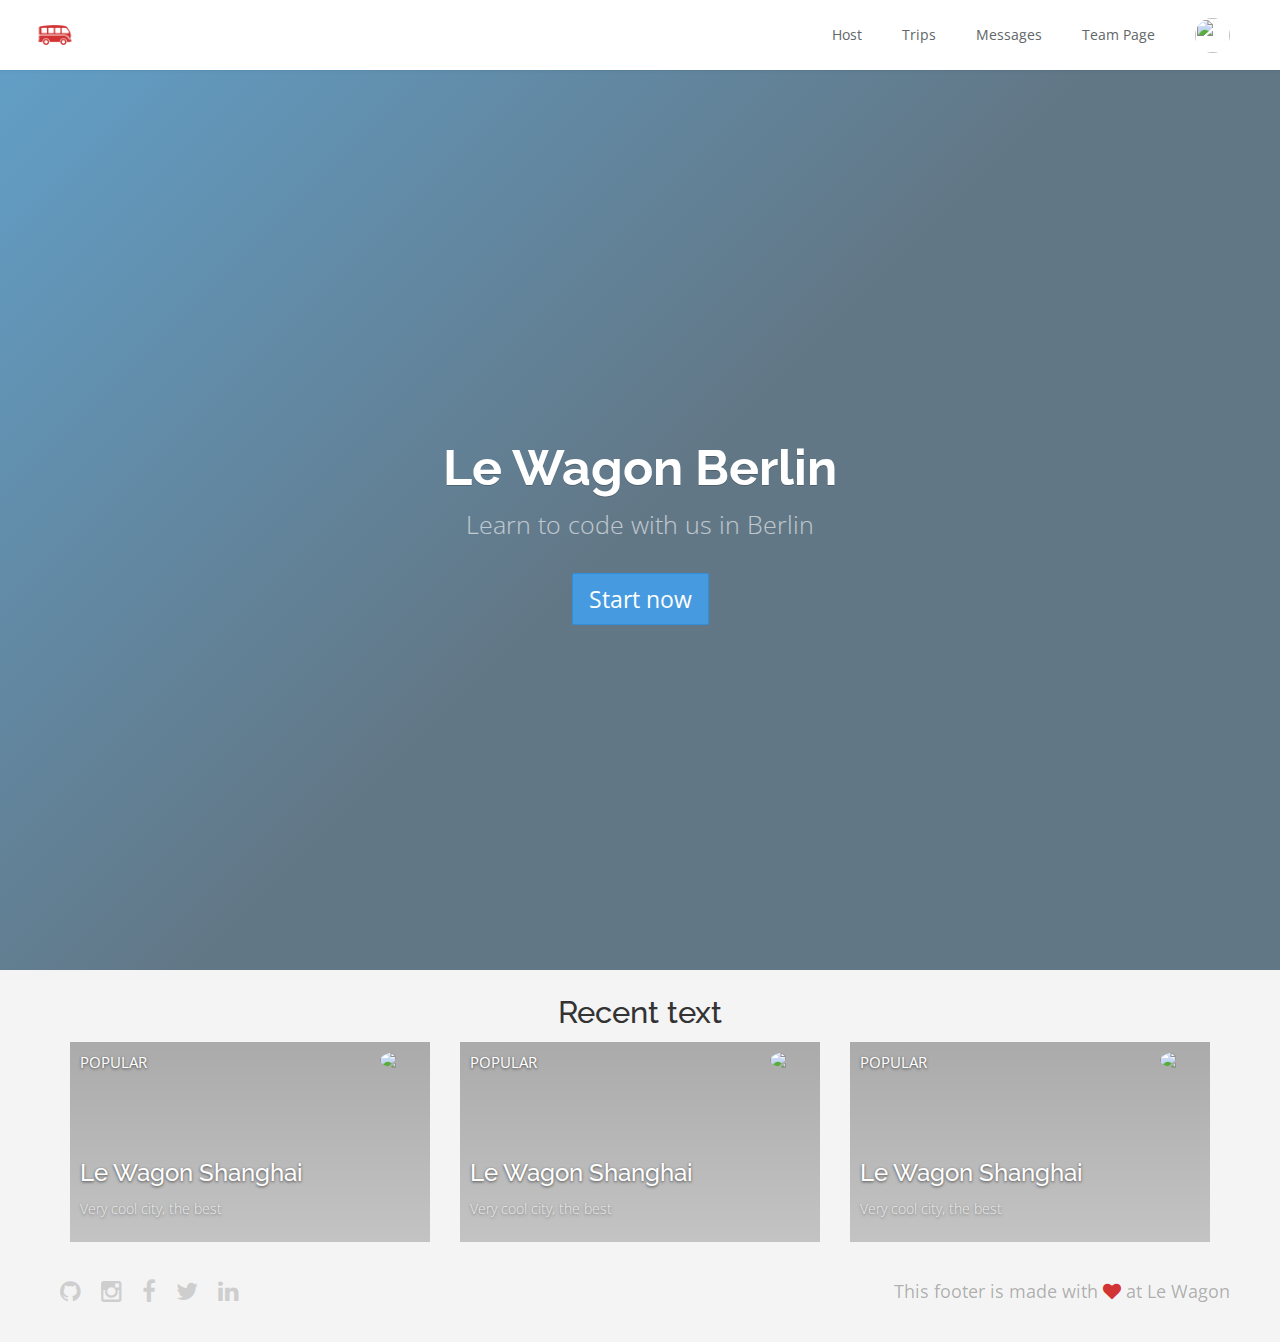
==== commit da49ed5c: "Automated commit at 2018-07-30 14:59:37 UTC by middleman-deploy 2.0.0-alpha" ====
--- a/index.html
+++ b/index.html
@@ -7,20 +7,118 @@
           content="width=device-width, initial-scale=1, shrink-to-fit=no">
     <!-- Use the title from a page's frontmatter if it has one -->
     <title>Le Wagon - Middleman</title>
-    <link href="stylesheets/application-3c48b980.css" rel="stylesheet" />
+    <link href="stylesheets/application-18c35b68.css" rel="stylesheet" />
     <script src="javascripts/application-93de88c9.js"></script>
     <link href="images/favicon-f15af148.png" rel="icon" type="image/png" />
   </head>
   <body>
-    <div id="home">
-  <div class="home-content">
-    <img src="images/logo-acc9c0ec.png" width="200" alt="Logo" />
-    <p>
-      Middleman is now running!
-    </p>
-    <p class="about">
-      <a href="about.html">More about this template</a>
-    </p>
+    <div class="navbar-wagon">
+  <!-- Logo -->
+  <a href="/" class="navbar-wagon-brand">
+    <img src="images/logo-acc9c0ec.png" alt="Logo" />
+  </a>
+
+  <!-- Right Navigation -->
+  <div class="navbar-wagon-right hidden-xs hidden-sm">
+
+    <a href="" class="navbar-wagon-item navbar-wagon-link">Host</a>
+    <a href="" class="navbar-wagon-item navbar-wagon-link">Trips</a>
+    <a href="" class="navbar-wagon-item navbar-wagon-link">Messages</a>
+    <a href="about.html" class="navbar-wagon-item navbar-wagon-link">Team Page</a>
+
+
+    <!-- Profile picture with dropdown list -->
+    <div class="navbar-wagon-item">
+      <div class="dropdown">
+         <img src="https://avatars3.githubusercontent.com/u/37271985?v=4" class="avatar dropdown-toggle" id="navbar-wagon-menu" data-toggle="dropdown">
+        <ul class="dropdown-menu dropdown-menu-right navbar-wagon-dropdown-menu">
+          <li><a href="#">Profile</a></li>
+          <li><a href="#">Dashboard</a></li>
+          <li><a href="#">Log Out</a></li>
+          <li><a href="/about.html">Team Page</a></li>
+        </ul>
+      </div>
+    </div>
+  </div>
+
+  <!-- Dropdown appearing on mobile only -->
+  <div class="navbar-wagon-item hidden-md hidden-lg">
+    <div class="dropdown">
+      <i class="fa fa-bars dropdown-toggle" data-toggle="dropdown"></i>
+      <ul class="dropdown-menu dropdown-menu-right navbar-wagon-dropdown-menu">
+        <li><a href="#">Host</a></li>
+        <li><a href="#">Trips</a></li>
+        <li><a href="#">Messagese</a></li>
+        <li><a href="/about.html">Team Page</a></li>
+      </ul>
+    </div>
+  </div>
+</div>
+
+    <div class="banner" style="background-image: linear-gradient(-225deg, rgba(0,101,168,0.6) 0%, rgba(0,36,61,0.6) 50%), url('https://kitt.lewagon.com/placeholder/cities/berlin');">
+  <div class="banner-content">
+    <h1>Le Wagon Berlin</h1>
+    <p>Learn to code with us in Berlin</p>
+    <a class="btn btn-primary btn-lg">Start now</a>
+  </div>
+</div>
+
+
+<div class="container">
+  <h3 class="text-center">Recent text</h3>
+  <div class="row">
+    <div class="col-xs-12 col-md-4">
+      <div class="card" style="background-image: linear-gradient(rgba(0,0,0,0.3), rgba(0,0,0,0.2)), url('https://kitt.lewagon.com/placeholder/cities/shanghai');">
+  <div class="card-category">Popular</div>
+  <div class="card-description">
+    <h2>Le Wagon Shanghai</h2>
+    <p>Very cool city, the best</p>
+  </div>
+  <img class="card-user" src="https://kitt.lewagon.com/placeholder/users/tgenaitay">
+  <a class="card-link" href="#" ></a>
+</div>
+
+    </div>
+    <div class="col-xs-12 col-md-4">
+      <div class="card" style="background-image: linear-gradient(rgba(0,0,0,0.3), rgba(0,0,0,0.2)), url('https://kitt.lewagon.com/placeholder/cities/shanghai');">
+  <div class="card-category">Popular</div>
+  <div class="card-description">
+    <h2>Le Wagon Shanghai</h2>
+    <p>Very cool city, the best</p>
+  </div>
+  <img class="card-user" src="https://kitt.lewagon.com/placeholder/users/tgenaitay">
+  <a class="card-link" href="#" ></a>
+</div>
+
+    </div>
+    <div class="col-xs-12 col-md-4">
+      <div class="card" style="background-image: linear-gradient(rgba(0,0,0,0.3), rgba(0,0,0,0.2)), url('https://kitt.lewagon.com/placeholder/cities/shanghai');">
+  <div class="card-category">Popular</div>
+  <div class="card-description">
+    <h2>Le Wagon Shanghai</h2>
+    <p>Very cool city, the best</p>
+  </div>
+  <img class="card-user" src="https://kitt.lewagon.com/placeholder/users/tgenaitay">
+  <a class="card-link" href="#" ></a>
+</div>
+
+    </div>
+  </div>
+</div>
+
+
+
+
+    <div class="footer">
+  <div class="footer-links">
+    <a href="#"><i class="fa fa-github"></i></a>
+    <a href="#"><i class="fa fa-instagram"></i></a>
+    <a href="#"><i class="fa fa-facebook"></i></a>
+    <a href="#"><i class="fa fa-twitter"></i></a>
+    <a href="#"><i class="fa fa-linkedin"></i></a>
+  </div>
+  <div class="footer-copyright">
+    This footer is made with <i class="fa fa-heart"></i> at Le Wagon
   </div>
 </div>
 
--- a/stylesheets/application-18c35b68.css
+++ b/stylesheets/application-18c35b68.css
@@ -0,0 +1,8 @@
+@import url("https://fonts.googleapis.com/css?family=Open+Sans:400,300,700|Raleway:400,100,300,700,500");/*!
+ * Bootstrap v3.3.7 (http://getbootstrap.com)
+ * Copyright 2011-2016 Twitter, Inc.
+ * Licensed under MIT (https://github.com/twbs/bootstrap/blob/master/LICENSE)
+ *//*! normalize.css v3.0.3 | MIT License | github.com/necolas/normalize.css */html{font-family:sans-serif;-ms-text-size-adjust:100%;-webkit-text-size-adjust:100%}body{margin:0}article,aside,details,figcaption,figure,footer,header,hgroup,main,menu,nav,section,summary{display:block}audio,canvas,progress,video{display:inline-block;vertical-align:baseline}audio:not([controls]){display:none;height:0}[hidden],template{display:none}a{background-color:transparent}a:active,a:hover{outline:0}abbr[title]{border-bottom:1px dotted}b,strong{font-weight:bold}dfn{font-style:italic}h1{font-size:2em;margin:0.67em 0}mark{background:#ff0;color:#000}small{font-size:80%}sub,sup{font-size:75%;line-height:0;position:relative;vertical-align:baseline}sup{top:-0.5em}sub{bottom:-0.25em}img{border:0}svg:not(:root){overflow:hidden}figure{margin:1em 40px}hr{-webkit-box-sizing:content-box;box-sizing:content-box;height:0}pre{overflow:auto}code,kbd,pre,samp{font-family:monospace, monospace;font-size:1em}button,input,optgroup,select,textarea{color:inherit;font:inherit;margin:0}button{overflow:visible}button,select{text-transform:none}button,html input[type="button"],input[type="reset"],input[type="submit"]{-webkit-appearance:button;cursor:pointer}button[disabled],html input[disabled]{cursor:default}button::-moz-focus-inner,input::-moz-focus-inner{border:0;padding:0}input{line-height:normal}input[type="checkbox"],input[type="radio"]{-webkit-box-sizing:border-box;box-sizing:border-box;padding:0}input[type="number"]::-webkit-inner-spin-button,input[type="number"]::-webkit-outer-spin-button{height:auto}input[type="search"]{-webkit-appearance:textfield;-webkit-box-sizing:content-box;box-sizing:content-box}input[type="search"]::-webkit-search-cancel-button,input[type="search"]::-webkit-search-decoration{-webkit-appearance:none}fieldset{border:1px solid #c0c0c0;margin:0 2px;padding:0.35em 0.625em 0.75em}legend{border:0;padding:0}textarea{overflow:auto}optgroup{font-weight:bold}table{border-collapse:collapse;border-spacing:0}td,th{padding:0}/*! Source: https://github.com/h5bp/html5-boilerplate/blob/master/src/css/main.css */@media print{*,*:before,*:after{background:transparent !important;color:#000 !important;-webkit-box-shadow:none !important;box-shadow:none !important;text-shadow:none !important}a,a:visited{text-decoration:underline}a[href]:after{content:" (" attr(href) ")"}abbr[title]:after{content:" (" attr(title) ")"}a[href^="#"]:after,a[href^="javascript:"]:after{content:""}pre,blockquote{border:1px solid #999;page-break-inside:avoid}thead{display:table-header-group}tr,img{page-break-inside:avoid}img{max-width:100% !important}p,h2,h3{orphans:3;widows:3}h2,h3{page-break-after:avoid}.navbar{display:none}.btn>.caret,.dropup>.btn>.caret{border-top-color:#000 !important}.label{border:1px solid #000}.table{border-collapse:collapse !important}.table td,.table th{background-color:#fff !important}.table-bordered th,.table-bordered td{border:1px solid #ddd !important}}@font-face{font-family:'Glyphicons Halflings';src:url("../assets/bootstrap/glyphicons-halflings-regular-86b6f62b.eot");src:url("../assets/bootstrap/glyphicons-halflings-regular-86b6f62b.eot?#iefix") format("embedded-opentype"),url("../assets/bootstrap/glyphicons-halflings-regular-ca35b697.woff2") format("woff2"),url("../assets/bootstrap/glyphicons-halflings-regular-278e49a8.woff") format("woff"),url("../assets/bootstrap/glyphicons-halflings-regular-44bc1850.ttf") format("truetype"),url("../assets/bootstrap/glyphicons-halflings-regular-de51a849.svg#glyphicons_halflingsregular") format("svg")}.glyphicon{position:relative;top:1px;display:inline-block;font-family:'Glyphicons Halflings';font-style:normal;font-weight:normal;line-height:1;-webkit-font-smoothing:antialiased;-moz-osx-font-smoothing:grayscale}.glyphicon-asterisk:before{content:"\002a"}.glyphicon-plus:before{content:"\002b"}.glyphicon-euro:before,.glyphicon-eur:before{content:"\20ac"}.glyphicon-minus:before{content:"\2212"}.glyphicon-cloud:before{content:"\2601"}.glyphicon-envelope:before{content:"\2709"}.glyphicon-pencil:before{content:"\270f"}.glyphicon-glass:before{content:"\e001"}.glyphicon-music:before{content:"\e002"}.glyphicon-search:before{content:"\e003"}.glyphicon-heart:before{content:"\e005"}.glyphicon-star:before{content:"\e006"}.glyphicon-star-empty:before{content:"\e007"}.glyphicon-user:before{content:"\e008"}.glyphicon-film:before{content:"\e009"}.glyphicon-th-large:before{content:"\e010"}.glyphicon-th:before{content:"\e011"}.glyphicon-th-list:before{content:"\e012"}.glyphicon-ok:before{content:"\e013"}.glyphicon-remove:before{content:"\e014"}.glyphicon-zoom-in:before{content:"\e015"}.glyphicon-zoom-out:before{content:"\e016"}.glyphicon-off:before{content:"\e017"}.glyphicon-signal:before{content:"\e018"}.glyphicon-cog:before{content:"\e019"}.glyphicon-trash:before{content:"\e020"}.glyphicon-home:before{content:"\e021"}.glyphicon-file:before{content:"\e022"}.glyphicon-time:before{content:"\e023"}.glyphicon-road:before{content:"\e024"}.glyphicon-download-alt:before{content:"\e025"}.glyphicon-download:before{content:"\e026"}.glyphicon-upload:before{content:"\e027"}.glyphicon-inbox:before{content:"\e028"}.glyphicon-play-circle:before{content:"\e029"}.glyphicon-repeat:before{content:"\e030"}.glyphicon-refresh:before{content:"\e031"}.glyphicon-list-alt:before{content:"\e032"}.glyphicon-lock:before{content:"\e033"}.glyphicon-flag:before{content:"\e034"}.glyphicon-headphones:before{content:"\e035"}.glyphicon-volume-off:before{content:"\e036"}.glyphicon-volume-down:before{content:"\e037"}.glyphicon-volume-up:before{content:"\e038"}.glyphicon-qrcode:before{content:"\e039"}.glyphicon-barcode:before{content:"\e040"}.glyphicon-tag:before{content:"\e041"}.glyphicon-tags:before{content:"\e042"}.glyphicon-book:before{content:"\e043"}.glyphicon-bookmark:before{content:"\e044"}.glyphicon-print:before{content:"\e045"}.glyphicon-camera:before{content:"\e046"}.glyphicon-font:before{content:"\e047"}.glyphicon-bold:before{content:"\e048"}.glyphicon-italic:before{content:"\e049"}.glyphicon-text-height:before{content:"\e050"}.glyphicon-text-width:before{content:"\e051"}.glyphicon-align-left:before{content:"\e052"}.glyphicon-align-center:before{content:"\e053"}.glyphicon-align-right:before{content:"\e054"}.glyphicon-align-justify:before{content:"\e055"}.glyphicon-list:before{content:"\e056"}.glyphicon-indent-left:before{content:"\e057"}.glyphicon-indent-right:before{content:"\e058"}.glyphicon-facetime-video:before{content:"\e059"}.glyphicon-picture:before{content:"\e060"}.glyphicon-map-marker:before{content:"\e062"}.glyphicon-adjust:before{content:"\e063"}.glyphicon-tint:before{content:"\e064"}.glyphicon-edit:before{content:"\e065"}.glyphicon-share:before{content:"\e066"}.glyphicon-check:before{content:"\e067"}.glyphicon-move:before{content:"\e068"}.glyphicon-step-backward:before{content:"\e069"}.glyphicon-fast-backward:before{content:"\e070"}.glyphicon-backward:before{content:"\e071"}.glyphicon-play:before{content:"\e072"}.glyphicon-pause:before{content:"\e073"}.glyphicon-stop:before{content:"\e074"}.glyphicon-forward:before{content:"\e075"}.glyphicon-fast-forward:before{content:"\e076"}.glyphicon-step-forward:before{content:"\e077"}.glyphicon-eject:before{content:"\e078"}.glyphicon-chevron-left:before{content:"\e079"}.glyphicon-chevron-right:before{content:"\e080"}.glyphicon-plus-sign:before{content:"\e081"}.glyphicon-minus-sign:before{content:"\e082"}.glyphicon-remove-sign:before{content:"\e083"}.glyphicon-ok-sign:before{content:"\e084"}.glyphicon-question-sign:before{content:"\e085"}.glyphicon-info-sign:before{content:"\e086"}.glyphicon-screenshot:before{content:"\e087"}.glyphicon-remove-circle:before{content:"\e088"}.glyphicon-ok-circle:before{content:"\e089"}.glyphicon-ban-circle:before{content:"\e090"}.glyphicon-arrow-left:before{content:"\e091"}.glyphicon-arrow-right:before{content:"\e092"}.glyphicon-arrow-up:before{content:"\e093"}.glyphicon-arrow-down:before{content:"\e094"}.glyphicon-share-alt:before{content:"\e095"}.glyphicon-resize-full:before{content:"\e096"}.glyphicon-resize-small:before{content:"\e097"}.glyphicon-exclamation-sign:before{content:"\e101"}.glyphicon-gift:before{content:"\e102"}.glyphicon-leaf:before{content:"\e103"}.glyphicon-fire:before{content:"\e104"}.glyphicon-eye-open:before{content:"\e105"}.glyphicon-eye-close:before{content:"\e106"}.glyphicon-warning-sign:before{content:"\e107"}.glyphicon-plane:before{content:"\e108"}.glyphicon-calendar:before{content:"\e109"}.glyphicon-random:before{content:"\e110"}.glyphicon-comment:before{content:"\e111"}.glyphicon-magnet:before{content:"\e112"}.glyphicon-chevron-up:before{content:"\e113"}.glyphicon-chevron-down:before{content:"\e114"}.glyphicon-retweet:before{content:"\e115"}.glyphicon-shopping-cart:before{content:"\e116"}.glyphicon-folder-close:before{content:"\e117"}.glyphicon-folder-open:before{content:"\e118"}.glyphicon-resize-vertical:before{content:"\e119"}.glyphicon-resize-horizontal:before{content:"\e120"}.glyphicon-hdd:before{content:"\e121"}.glyphicon-bullhorn:before{content:"\e122"}.glyphicon-bell:before{content:"\e123"}.glyphicon-certificate:before{content:"\e124"}.glyphicon-thumbs-up:before{content:"\e125"}.glyphicon-thumbs-down:before{content:"\e126"}.glyphicon-hand-right:before{content:"\e127"}.glyphicon-hand-left:before{content:"\e128"}.glyphicon-hand-up:before{content:"\e129"}.glyphicon-hand-down:before{content:"\e130"}.glyphicon-circle-arrow-right:before{content:"\e131"}.glyphicon-circle-arrow-left:before{content:"\e132"}.glyphicon-circle-arrow-up:before{content:"\e133"}.glyphicon-circle-arrow-down:before{content:"\e134"}.glyphicon-globe:before{content:"\e135"}.glyphicon-wrench:before{content:"\e136"}.glyphicon-tasks:before{content:"\e137"}.glyphicon-filter:before{content:"\e138"}.glyphicon-briefcase:before{content:"\e139"}.glyphicon-fullscreen:before{content:"\e140"}.glyphicon-dashboard:before{content:"\e141"}.glyphicon-paperclip:before{content:"\e142"}.glyphicon-heart-empty:before{content:"\e143"}.glyphicon-link:before{content:"\e144"}.glyphicon-phone:before{content:"\e145"}.glyphicon-pushpin:before{content:"\e146"}.glyphicon-usd:before{content:"\e148"}.glyphicon-gbp:before{content:"\e149"}.glyphicon-sort:before{content:"\e150"}.glyphicon-sort-by-alphabet:before{content:"\e151"}.glyphicon-sort-by-alphabet-alt:before{content:"\e152"}.glyphicon-sort-by-order:before{content:"\e153"}.glyphicon-sort-by-order-alt:before{content:"\e154"}.glyphicon-sort-by-attributes:before{content:"\e155"}.glyphicon-sort-by-attributes-alt:before{content:"\e156"}.glyphicon-unchecked:before{content:"\e157"}.glyphicon-expand:before{content:"\e158"}.glyphicon-collapse-down:before{content:"\e159"}.glyphicon-collapse-up:before{content:"\e160"}.glyphicon-log-in:before{content:"\e161"}.glyphicon-flash:before{content:"\e162"}.glyphicon-log-out:before{content:"\e163"}.glyphicon-new-window:before{content:"\e164"}.glyphicon-record:before{content:"\e165"}.glyphicon-save:before{content:"\e166"}.glyphicon-open:before{content:"\e167"}.glyphicon-saved:before{content:"\e168"}.glyphicon-import:before{content:"\e169"}.glyphicon-export:before{content:"\e170"}.glyphicon-send:before{content:"\e171"}.glyphicon-floppy-disk:before{content:"\e172"}.glyphicon-floppy-saved:before{content:"\e173"}.glyphicon-floppy-remove:before{content:"\e174"}.glyphicon-floppy-save:before{content:"\e175"}.glyphicon-floppy-open:before{content:"\e176"}.glyphicon-credit-card:before{content:"\e177"}.glyphicon-transfer:before{content:"\e178"}.glyphicon-cutlery:before{content:"\e179"}.glyphicon-header:before{content:"\e180"}.glyphicon-compressed:before{content:"\e181"}.glyphicon-earphone:before{content:"\e182"}.glyphicon-phone-alt:before{content:"\e183"}.glyphicon-tower:before{content:"\e184"}.glyphicon-stats:before{content:"\e185"}.glyphicon-sd-video:before{content:"\e186"}.glyphicon-hd-video:before{content:"\e187"}.glyphicon-subtitles:before{content:"\e188"}.glyphicon-sound-stereo:before{content:"\e189"}.glyphicon-sound-dolby:before{content:"\e190"}.glyphicon-sound-5-1:before{content:"\e191"}.glyphicon-sound-6-1:before{content:"\e192"}.glyphicon-sound-7-1:before{content:"\e193"}.glyphicon-copyright-mark:before{content:"\e194"}.glyphicon-registration-mark:before{content:"\e195"}.glyphicon-cloud-download:before{content:"\e197"}.glyphicon-cloud-upload:before{content:"\e198"}.glyphicon-tree-conifer:before{content:"\e199"}.glyphicon-tree-deciduous:before{content:"\e200"}.glyphicon-cd:before{content:"\e201"}.glyphicon-save-file:before{content:"\e202"}.glyphicon-open-file:before{content:"\e203"}.glyphicon-level-up:before{content:"\e204"}.glyphicon-copy:before{content:"\e205"}.glyphicon-paste:before{content:"\e206"}.glyphicon-alert:before{content:"\e209"}.glyphicon-equalizer:before{content:"\e210"}.glyphicon-king:before{content:"\e211"}.glyphicon-queen:before{content:"\e212"}.glyphicon-pawn:before{content:"\e213"}.glyphicon-bishop:before{content:"\e214"}.glyphicon-knight:before{content:"\e215"}.glyphicon-baby-formula:before{content:"\e216"}.glyphicon-tent:before{content:"\26fa"}.glyphicon-blackboard:before{content:"\e218"}.glyphicon-bed:before{content:"\e219"}.glyphicon-apple:before{content:"\f8ff"}.glyphicon-erase:before{content:"\e221"}.glyphicon-hourglass:before{content:"\231b"}.glyphicon-lamp:before{content:"\e223"}.glyphicon-duplicate:before{content:"\e224"}.glyphicon-piggy-bank:before{content:"\e225"}.glyphicon-scissors:before{content:"\e226"}.glyphicon-bitcoin:before{content:"\e227"}.glyphicon-btc:before{content:"\e227"}.glyphicon-xbt:before{content:"\e227"}.glyphicon-yen:before{content:"\00a5"}.glyphicon-jpy:before{content:"\00a5"}.glyphicon-ruble:before{content:"\20bd"}.glyphicon-rub:before{content:"\20bd"}.glyphicon-scale:before{content:"\e230"}.glyphicon-ice-lolly:before{content:"\e231"}.glyphicon-ice-lolly-tasted:before{content:"\e232"}.glyphicon-education:before{content:"\e233"}.glyphicon-option-horizontal:before{content:"\e234"}.glyphicon-option-vertical:before{content:"\e235"}.glyphicon-menu-hamburger:before{content:"\e236"}.glyphicon-modal-window:before{content:"\e237"}.glyphicon-oil:before{content:"\e238"}.glyphicon-grain:before{content:"\e239"}.glyphicon-sunglasses:before{content:"\e240"}.glyphicon-text-size:before{content:"\e241"}.glyphicon-text-color:before{content:"\e242"}.glyphicon-text-background:before{content:"\e243"}.glyphicon-object-align-top:before{content:"\e244"}.glyphicon-object-align-bottom:before{content:"\e245"}.glyphicon-object-align-horizontal:before{content:"\e246"}.glyphicon-object-align-left:before{content:"\e247"}.glyphicon-object-align-vertical:before{content:"\e248"}.glyphicon-object-align-right:before{content:"\e249"}.glyphicon-triangle-right:before{content:"\e250"}.glyphicon-triangle-left:before{content:"\e251"}.glyphicon-triangle-bottom:before{content:"\e252"}.glyphicon-triangle-top:before{content:"\e253"}.glyphicon-console:before{content:"\e254"}.glyphicon-superscript:before{content:"\e255"}.glyphicon-subscript:before{content:"\e256"}.glyphicon-menu-left:before{content:"\e257"}.glyphicon-menu-right:before{content:"\e258"}.glyphicon-menu-down:before{content:"\e259"}.glyphicon-menu-up:before{content:"\e260"}*{-webkit-box-sizing:border-box;box-sizing:border-box}*:before,*:after{-webkit-box-sizing:border-box;box-sizing:border-box}html{font-size:10px;-webkit-tap-highlight-color:transparent}body{font-family:"Open Sans", "Helvetica", "sans-serif";font-size:18px;line-height:1.42857143;color:#333333;background-color:#F4F4F4}input,button,select,textarea{font-family:inherit;font-size:inherit;line-height:inherit}a{color:#469AE0;text-decoration:none}a:hover,a:focus{color:#1f74ba;text-decoration:underline}a:focus{outline:5px auto -webkit-focus-ring-color;outline-offset:-2px}figure{margin:0}img{vertical-align:middle}.img-responsive{display:block;max-width:100%;height:auto}.img-rounded{border-radius:2px}.img-thumbnail{padding:4px;line-height:1.42857143;background-color:#F4F4F4;border:1px solid #ddd;border-radius:2px;-webkit-transition:all 0.2s ease-in-out;transition:all 0.2s ease-in-out;display:inline-block;max-width:100%;height:auto}.img-circle{border-radius:50%}hr{margin-top:25px;margin-bottom:25px;border:0;border-top:1px solid #eeeeee}.sr-only{position:absolute;width:1px;height:1px;margin:-1px;padding:0;overflow:hidden;clip:rect(0, 0, 0, 0);border:0}.sr-only-focusable:active,.sr-only-focusable:focus{position:static;width:auto;height:auto;margin:0;overflow:visible;clip:auto}[role="button"]{cursor:pointer}h1,h2,h3,h4,h5,h6,.h1,.h2,.h3,.h4,.h5,.h6{font-family:"Raleway", "Helvetica", "sans-serif";font-weight:500;line-height:1.1;color:inherit}h1 small,h1 .small,h2 small,h2 .small,h3 small,h3 .small,h4 small,h4 .small,h5 small,h5 .small,h6 small,h6 .small,.h1 small,.h1 .small,.h2 small,.h2 .small,.h3 small,.h3 .small,.h4 small,.h4 .small,.h5 small,.h5 .small,.h6 small,.h6 .small{font-weight:normal;line-height:1;color:#777777}h1,.h1,h2,.h2,h3,.h3{margin-top:25px;margin-bottom:12.5px}h1 small,h1 .small,.h1 small,.h1 .small,h2 small,h2 .small,.h2 small,.h2 .small,h3 small,h3 .small,.h3 small,.h3 .small{font-size:65%}h4,.h4,h5,.h5,h6,.h6{margin-top:12.5px;margin-bottom:12.5px}h4 small,h4 .small,.h4 small,.h4 .small,h5 small,h5 .small,.h5 small,.h5 .small,h6 small,h6 .small,.h6 small,.h6 .small{font-size:75%}h1,.h1{font-size:46px}h2,.h2{font-size:38px}h3,.h3{font-size:31px}h4,.h4{font-size:23px}h5,.h5{font-size:18px}h6,.h6{font-size:16px}p{margin:0 0 12.5px}.lead{margin-bottom:25px;font-size:20px;font-weight:300;line-height:1.4}@media (min-width: 768px){.lead{font-size:27px}}small,.small{font-size:88%}mark,.mark{background-color:#fcf8e3;padding:.2em}.text-left{text-align:left}.text-right{text-align:right}.text-center{text-align:center}.text-justify{text-align:justify}.text-nowrap{white-space:nowrap}.text-lowercase{text-transform:lowercase}.text-uppercase,.initialism{text-transform:uppercase}.text-capitalize{text-transform:capitalize}.text-muted{color:#777777}.text-primary{color:#469AE0}a.text-primary:hover,a.text-primary:focus{color:#2381d0}.text-success{color:#3c763d}a.text-success:hover,a.text-success:focus{color:#2b542c}.text-info{color:#31708f}a.text-info:hover,a.text-info:focus{color:#245269}.text-warning{color:#8a6d3b}a.text-warning:hover,a.text-warning:focus{color:#66512c}.text-danger{color:#a94442}a.text-danger:hover,a.text-danger:focus{color:#843534}.bg-primary{color:#fff}.bg-primary{background-color:#469AE0}a.bg-primary:hover,a.bg-primary:focus{background-color:#2381d0}.bg-success{background-color:#dff0d8}a.bg-success:hover,a.bg-success:focus{background-color:#c1e2b3}.bg-info{background-color:#d9edf7}a.bg-info:hover,a.bg-info:focus{background-color:#afd9ee}.bg-warning{background-color:#fcf8e3}a.bg-warning:hover,a.bg-warning:focus{background-color:#f7ecb5}.bg-danger{background-color:#f2dede}a.bg-danger:hover,a.bg-danger:focus{background-color:#e4b9b9}.page-header{padding-bottom:11.5px;margin:50px 0 25px;border-bottom:1px solid #eeeeee}ul,ol{margin-top:0;margin-bottom:12.5px}ul ul,ul ol,ol ul,ol ol{margin-bottom:0}.list-unstyled{padding-left:0;list-style:none}.list-inline{padding-left:0;list-style:none;margin-left:-5px}.list-inline>li{display:inline-block;padding-left:5px;padding-right:5px}dl{margin-top:0;margin-bottom:25px}dt,dd{line-height:1.42857143}dt{font-weight:bold}dd{margin-left:0}.dl-horizontal dd:before,.dl-horizontal dd:after{content:" ";display:table}.dl-horizontal dd:after{clear:both}@media (min-width: 768px){.dl-horizontal dt{float:left;width:160px;clear:left;text-align:right;overflow:hidden;text-overflow:ellipsis;white-space:nowrap}.dl-horizontal dd{margin-left:180px}}abbr[title],abbr[data-original-title]{cursor:help;border-bottom:1px dotted #777777}.initialism{font-size:90%}blockquote{padding:12.5px 25px;margin:0 0 25px;font-size:22.5px;border-left:5px solid #eeeeee}blockquote p:last-child,blockquote ul:last-child,blockquote ol:last-child{margin-bottom:0}blockquote footer,blockquote small,blockquote .small{display:block;font-size:80%;line-height:1.42857143;color:#777777}blockquote footer:before,blockquote small:before,blockquote .small:before{content:'\2014 \00A0'}.blockquote-reverse,blockquote.pull-right{padding-right:15px;padding-left:0;border-right:5px solid #eeeeee;border-left:0;text-align:right}.blockquote-reverse footer:before,.blockquote-reverse small:before,.blockquote-reverse .small:before,blockquote.pull-right footer:before,blockquote.pull-right small:before,blockquote.pull-right .small:before{content:''}.blockquote-reverse footer:after,.blockquote-reverse small:after,.blockquote-reverse .small:after,blockquote.pull-right footer:after,blockquote.pull-right small:after,blockquote.pull-right .small:after{content:'\00A0 \2014'}address{margin-bottom:25px;font-style:normal;line-height:1.42857143}code,kbd,pre,samp{font-family:Menlo, Monaco, Consolas, "Courier New", monospace}code{padding:2px 4px;font-size:90%;color:#c7254e;background-color:#f9f2f4;border-radius:2px}kbd{padding:2px 4px;font-size:90%;color:#fff;background-color:#333;border-radius:2px;-webkit-box-shadow:inset 0 -1px 0 rgba(0,0,0,0.25);box-shadow:inset 0 -1px 0 rgba(0,0,0,0.25)}kbd kbd{padding:0;font-size:100%;font-weight:bold;-webkit-box-shadow:none;box-shadow:none}pre{display:block;padding:12px;margin:0 0 12.5px;font-size:17px;line-height:1.42857143;word-break:break-all;word-wrap:break-word;color:#333333;background-color:#f5f5f5;border:1px solid #ccc;border-radius:2px}pre code{padding:0;font-size:inherit;color:inherit;white-space:pre-wrap;background-color:transparent;border-radius:0}.pre-scrollable{max-height:340px;overflow-y:scroll}.container{margin-right:auto;margin-left:auto;padding-left:15px;padding-right:15px}.container:before,.container:after{content:" ";display:table}.container:after{clear:both}@media (min-width: 768px){.container{width:750px}}@media (min-width: 992px){.container{width:970px}}@media (min-width: 1200px){.container{width:1170px}}.container-fluid{margin-right:auto;margin-left:auto;padding-left:15px;padding-right:15px}.container-fluid:before,.container-fluid:after{content:" ";display:table}.container-fluid:after{clear:both}.row{margin-left:-15px;margin-right:-15px}.row:before,.row:after{content:" ";display:table}.row:after{clear:both}.col-xs-1,.col-sm-1,.col-md-1,.col-lg-1,.col-xs-2,.col-sm-2,.col-md-2,.col-lg-2,.col-xs-3,.col-sm-3,.col-md-3,.col-lg-3,.col-xs-4,.col-sm-4,.col-md-4,.col-lg-4,.col-xs-5,.col-sm-5,.col-md-5,.col-lg-5,.col-xs-6,.col-sm-6,.col-md-6,.col-lg-6,.col-xs-7,.col-sm-7,.col-md-7,.col-lg-7,.col-xs-8,.col-sm-8,.col-md-8,.col-lg-8,.col-xs-9,.col-sm-9,.col-md-9,.col-lg-9,.col-xs-10,.col-sm-10,.col-md-10,.col-lg-10,.col-xs-11,.col-sm-11,.col-md-11,.col-lg-11,.col-xs-12,.col-sm-12,.col-md-12,.col-lg-12{position:relative;min-height:1px;padding-left:15px;padding-right:15px}.col-xs-1,.col-xs-2,.col-xs-3,.col-xs-4,.col-xs-5,.col-xs-6,.col-xs-7,.col-xs-8,.col-xs-9,.col-xs-10,.col-xs-11,.col-xs-12{float:left}.col-xs-1{width:8.33333333%}.col-xs-2{width:16.66666667%}.col-xs-3{width:25%}.col-xs-4{width:33.33333333%}.col-xs-5{width:41.66666667%}.col-xs-6{width:50%}.col-xs-7{width:58.33333333%}.col-xs-8{width:66.66666667%}.col-xs-9{width:75%}.col-xs-10{width:83.33333333%}.col-xs-11{width:91.66666667%}.col-xs-12{width:100%}.col-xs-pull-0{right:auto}.col-xs-pull-1{right:8.33333333%}.col-xs-pull-2{right:16.66666667%}.col-xs-pull-3{right:25%}.col-xs-pull-4{right:33.33333333%}.col-xs-pull-5{right:41.66666667%}.col-xs-pull-6{right:50%}.col-xs-pull-7{right:58.33333333%}.col-xs-pull-8{right:66.66666667%}.col-xs-pull-9{right:75%}.col-xs-pull-10{right:83.33333333%}.col-xs-pull-11{right:91.66666667%}.col-xs-pull-12{right:100%}.col-xs-push-0{left:auto}.col-xs-push-1{left:8.33333333%}.col-xs-push-2{left:16.66666667%}.col-xs-push-3{left:25%}.col-xs-push-4{left:33.33333333%}.col-xs-push-5{left:41.66666667%}.col-xs-push-6{left:50%}.col-xs-push-7{left:58.33333333%}.col-xs-push-8{left:66.66666667%}.col-xs-push-9{left:75%}.col-xs-push-10{left:83.33333333%}.col-xs-push-11{left:91.66666667%}.col-xs-push-12{left:100%}.col-xs-offset-0{margin-left:0%}.col-xs-offset-1{margin-left:8.33333333%}.col-xs-offset-2{margin-left:16.66666667%}.col-xs-offset-3{margin-left:25%}.col-xs-offset-4{margin-left:33.33333333%}.col-xs-offset-5{margin-left:41.66666667%}.col-xs-offset-6{margin-left:50%}.col-xs-offset-7{margin-left:58.33333333%}.col-xs-offset-8{margin-left:66.66666667%}.col-xs-offset-9{margin-left:75%}.col-xs-offset-10{margin-left:83.33333333%}.col-xs-offset-11{margin-left:91.66666667%}.col-xs-offset-12{margin-left:100%}@media (min-width: 768px){.col-sm-1,.col-sm-2,.col-sm-3,.col-sm-4,.col-sm-5,.col-sm-6,.col-sm-7,.col-sm-8,.col-sm-9,.col-sm-10,.col-sm-11,.col-sm-12{float:left}.col-sm-1{width:8.33333333%}.col-sm-2{width:16.66666667%}.col-sm-3{width:25%}.col-sm-4{width:33.33333333%}.col-sm-5{width:41.66666667%}.col-sm-6{width:50%}.col-sm-7{width:58.33333333%}.col-sm-8{width:66.66666667%}.col-sm-9{width:75%}.col-sm-10{width:83.33333333%}.col-sm-11{width:91.66666667%}.col-sm-12{width:100%}.col-sm-pull-0{right:auto}.col-sm-pull-1{right:8.33333333%}.col-sm-pull-2{right:16.66666667%}.col-sm-pull-3{right:25%}.col-sm-pull-4{right:33.33333333%}.col-sm-pull-5{right:41.66666667%}.col-sm-pull-6{right:50%}.col-sm-pull-7{right:58.33333333%}.col-sm-pull-8{right:66.66666667%}.col-sm-pull-9{right:75%}.col-sm-pull-10{right:83.33333333%}.col-sm-pull-11{right:91.66666667%}.col-sm-pull-12{right:100%}.col-sm-push-0{left:auto}.col-sm-push-1{left:8.33333333%}.col-sm-push-2{left:16.66666667%}.col-sm-push-3{left:25%}.col-sm-push-4{left:33.33333333%}.col-sm-push-5{left:41.66666667%}.col-sm-push-6{left:50%}.col-sm-push-7{left:58.33333333%}.col-sm-push-8{left:66.66666667%}.col-sm-push-9{left:75%}.col-sm-push-10{left:83.33333333%}.col-sm-push-11{left:91.66666667%}.col-sm-push-12{left:100%}.col-sm-offset-0{margin-left:0%}.col-sm-offset-1{margin-left:8.33333333%}.col-sm-offset-2{margin-left:16.66666667%}.col-sm-offset-3{margin-left:25%}.col-sm-offset-4{margin-left:33.33333333%}.col-sm-offset-5{margin-left:41.66666667%}.col-sm-offset-6{margin-left:50%}.col-sm-offset-7{margin-left:58.33333333%}.col-sm-offset-8{margin-left:66.66666667%}.col-sm-offset-9{margin-left:75%}.col-sm-offset-10{margin-left:83.33333333%}.col-sm-offset-11{margin-left:91.66666667%}.col-sm-offset-12{margin-left:100%}}@media (min-width: 992px){.col-md-1,.col-md-2,.col-md-3,.col-md-4,.col-md-5,.col-md-6,.col-md-7,.col-md-8,.col-md-9,.col-md-10,.col-md-11,.col-md-12{float:left}.col-md-1{width:8.33333333%}.col-md-2{width:16.66666667%}.col-md-3{width:25%}.col-md-4{width:33.33333333%}.col-md-5{width:41.66666667%}.col-md-6{width:50%}.col-md-7{width:58.33333333%}.col-md-8{width:66.66666667%}.col-md-9{width:75%}.col-md-10{width:83.33333333%}.col-md-11{width:91.66666667%}.col-md-12{width:100%}.col-md-pull-0{right:auto}.col-md-pull-1{right:8.33333333%}.col-md-pull-2{right:16.66666667%}.col-md-pull-3{right:25%}.col-md-pull-4{right:33.33333333%}.col-md-pull-5{right:41.66666667%}.col-md-pull-6{right:50%}.col-md-pull-7{right:58.33333333%}.col-md-pull-8{right:66.66666667%}.col-md-pull-9{right:75%}.col-md-pull-10{right:83.33333333%}.col-md-pull-11{right:91.66666667%}.col-md-pull-12{right:100%}.col-md-push-0{left:auto}.col-md-push-1{left:8.33333333%}.col-md-push-2{left:16.66666667%}.col-md-push-3{left:25%}.col-md-push-4{left:33.33333333%}.col-md-push-5{left:41.66666667%}.col-md-push-6{left:50%}.col-md-push-7{left:58.33333333%}.col-md-push-8{left:66.66666667%}.col-md-push-9{left:75%}.col-md-push-10{left:83.33333333%}.col-md-push-11{left:91.66666667%}.col-md-push-12{left:100%}.col-md-offset-0{margin-left:0%}.col-md-offset-1{margin-left:8.33333333%}.col-md-offset-2{margin-left:16.66666667%}.col-md-offset-3{margin-left:25%}.col-md-offset-4{margin-left:33.33333333%}.col-md-offset-5{margin-left:41.66666667%}.col-md-offset-6{margin-left:50%}.col-md-offset-7{margin-left:58.33333333%}.col-md-offset-8{margin-left:66.66666667%}.col-md-offset-9{margin-left:75%}.col-md-offset-10{margin-left:83.33333333%}.col-md-offset-11{margin-left:91.66666667%}.col-md-offset-12{margin-left:100%}}@media (min-width: 1200px){.col-lg-1,.col-lg-2,.col-lg-3,.col-lg-4,.col-lg-5,.col-lg-6,.col-lg-7,.col-lg-8,.col-lg-9,.col-lg-10,.col-lg-11,.col-lg-12{float:left}.col-lg-1{width:8.33333333%}.col-lg-2{width:16.66666667%}.col-lg-3{width:25%}.col-lg-4{width:33.33333333%}.col-lg-5{width:41.66666667%}.col-lg-6{width:50%}.col-lg-7{width:58.33333333%}.col-lg-8{width:66.66666667%}.col-lg-9{width:75%}.col-lg-10{width:83.33333333%}.col-lg-11{width:91.66666667%}.col-lg-12{width:100%}.col-lg-pull-0{right:auto}.col-lg-pull-1{right:8.33333333%}.col-lg-pull-2{right:16.66666667%}.col-lg-pull-3{right:25%}.col-lg-pull-4{right:33.33333333%}.col-lg-pull-5{right:41.66666667%}.col-lg-pull-6{right:50%}.col-lg-pull-7{right:58.33333333%}.col-lg-pull-8{right:66.66666667%}.col-lg-pull-9{right:75%}.col-lg-pull-10{right:83.33333333%}.col-lg-pull-11{right:91.66666667%}.col-lg-pull-12{right:100%}.col-lg-push-0{left:auto}.col-lg-push-1{left:8.33333333%}.col-lg-push-2{left:16.66666667%}.col-lg-push-3{left:25%}.col-lg-push-4{left:33.33333333%}.col-lg-push-5{left:41.66666667%}.col-lg-push-6{left:50%}.col-lg-push-7{left:58.33333333%}.col-lg-push-8{left:66.66666667%}.col-lg-push-9{left:75%}.col-lg-push-10{left:83.33333333%}.col-lg-push-11{left:91.66666667%}.col-lg-push-12{left:100%}.col-lg-offset-0{margin-left:0%}.col-lg-offset-1{margin-left:8.33333333%}.col-lg-offset-2{margin-left:16.66666667%}.col-lg-offset-3{margin-left:25%}.col-lg-offset-4{margin-left:33.33333333%}.col-lg-offset-5{margin-left:41.66666667%}.col-lg-offset-6{margin-left:50%}.col-lg-offset-7{margin-left:58.33333333%}.col-lg-offset-8{margin-left:66.66666667%}.col-lg-offset-9{margin-left:75%}.col-lg-offset-10{margin-left:83.33333333%}.col-lg-offset-11{margin-left:91.66666667%}.col-lg-offset-12{margin-left:100%}}table{background-color:transparent}caption{padding-top:8px;padding-bottom:8px;color:#777777;text-align:left}th{text-align:left}.table{width:100%;max-width:100%;margin-bottom:25px}.table>thead>tr>th,.table>thead>tr>td,.table>tbody>tr>th,.table>tbody>tr>td,.table>tfoot>tr>th,.table>tfoot>tr>td{padding:8px;line-height:1.42857143;vertical-align:top;border-top:1px solid #ddd}.table>thead>tr>th{vertical-align:bottom;border-bottom:2px solid #ddd}.table>caption+thead>tr:first-child>th,.table>caption+thead>tr:first-child>td,.table>colgroup+thead>tr:first-child>th,.table>colgroup+thead>tr:first-child>td,.table>thead:first-child>tr:first-child>th,.table>thead:first-child>tr:first-child>td{border-top:0}.table>tbody+tbody{border-top:2px solid #ddd}.table .table{background-color:#F4F4F4}.table-condensed>thead>tr>th,.table-condensed>thead>tr>td,.table-condensed>tbody>tr>th,.table-condensed>tbody>tr>td,.table-condensed>tfoot>tr>th,.table-condensed>tfoot>tr>td{padding:5px}.table-bordered{border:1px solid #ddd}.table-bordered>thead>tr>th,.table-bordered>thead>tr>td,.table-bordered>tbody>tr>th,.table-bordered>tbody>tr>td,.table-bordered>tfoot>tr>th,.table-bordered>tfoot>tr>td{border:1px solid #ddd}.table-bordered>thead>tr>th,.table-bordered>thead>tr>td{border-bottom-width:2px}.table-striped>tbody>tr:nth-of-type(odd){background-color:#f9f9f9}.table-hover>tbody>tr:hover{background-color:#f5f5f5}table col[class*="col-"]{position:static;float:none;display:table-column}table td[class*="col-"],table th[class*="col-"]{position:static;float:none;display:table-cell}.table>thead>tr>td.active,.table>thead>tr>th.active,.table>thead>tr.active>td,.table>thead>tr.active>th,.table>tbody>tr>td.active,.table>tbody>tr>th.active,.table>tbody>tr.active>td,.table>tbody>tr.active>th,.table>tfoot>tr>td.active,.table>tfoot>tr>th.active,.table>tfoot>tr.active>td,.table>tfoot>tr.active>th{background-color:#f5f5f5}.table-hover>tbody>tr>td.active:hover,.table-hover>tbody>tr>th.active:hover,.table-hover>tbody>tr.active:hover>td,.table-hover>tbody>tr:hover>.active,.table-hover>tbody>tr.active:hover>th{background-color:#e8e8e8}.table>thead>tr>td.success,.table>thead>tr>th.success,.table>thead>tr.success>td,.table>thead>tr.success>th,.table>tbody>tr>td.success,.table>tbody>tr>th.success,.table>tbody>tr.success>td,.table>tbody>tr.success>th,.table>tfoot>tr>td.success,.table>tfoot>tr>th.success,.table>tfoot>tr.success>td,.table>tfoot>tr.success>th{background-color:#dff0d8}.table-hover>tbody>tr>td.success:hover,.table-hover>tbody>tr>th.success:hover,.table-hover>tbody>tr.success:hover>td,.table-hover>tbody>tr:hover>.success,.table-hover>tbody>tr.success:hover>th{background-color:#d0e9c6}.table>thead>tr>td.info,.table>thead>tr>th.info,.table>thead>tr.info>td,.table>thead>tr.info>th,.table>tbody>tr>td.info,.table>tbody>tr>th.info,.table>tbody>tr.info>td,.table>tbody>tr.info>th,.table>tfoot>tr>td.info,.table>tfoot>tr>th.info,.table>tfoot>tr.info>td,.table>tfoot>tr.info>th{background-color:#d9edf7}.table-hover>tbody>tr>td.info:hover,.table-hover>tbody>tr>th.info:hover,.table-hover>tbody>tr.info:hover>td,.table-hover>tbody>tr:hover>.info,.table-hover>tbody>tr.info:hover>th{background-color:#c4e3f3}.table>thead>tr>td.warning,.table>thead>tr>th.warning,.table>thead>tr.warning>td,.table>thead>tr.warning>th,.table>tbody>tr>td.warning,.table>tbody>tr>th.warning,.table>tbody>tr.warning>td,.table>tbody>tr.warning>th,.table>tfoot>tr>td.warning,.table>tfoot>tr>th.warning,.table>tfoot>tr.warning>td,.table>tfoot>tr.warning>th{background-color:#fcf8e3}.table-hover>tbody>tr>td.warning:hover,.table-hover>tbody>tr>th.warning:hover,.table-hover>tbody>tr.warning:hover>td,.table-hover>tbody>tr:hover>.warning,.table-hover>tbody>tr.warning:hover>th{background-color:#faf2cc}.table>thead>tr>td.danger,.table>thead>tr>th.danger,.table>thead>tr.danger>td,.table>thead>tr.danger>th,.table>tbody>tr>td.danger,.table>tbody>tr>th.danger,.table>tbody>tr.danger>td,.table>tbody>tr.danger>th,.table>tfoot>tr>td.danger,.table>tfoot>tr>th.danger,.table>tfoot>tr.danger>td,.table>tfoot>tr.danger>th{background-color:#f2dede}.table-hover>tbody>tr>td.danger:hover,.table-hover>tbody>tr>th.danger:hover,.table-hover>tbody>tr.danger:hover>td,.table-hover>tbody>tr:hover>.danger,.table-hover>tbody>tr.danger:hover>th{background-color:#ebcccc}.table-responsive{overflow-x:auto;min-height:0.01%}@media screen and (max-width: 767px){.table-responsive{width:100%;margin-bottom:18.75px;overflow-y:hidden;-ms-overflow-style:-ms-autohiding-scrollbar;border:1px solid #ddd}.table-responsive>.table{margin-bottom:0}.table-responsive>.table>thead>tr>th,.table-responsive>.table>thead>tr>td,.table-responsive>.table>tbody>tr>th,.table-responsive>.table>tbody>tr>td,.table-responsive>.table>tfoot>tr>th,.table-responsive>.table>tfoot>tr>td{white-space:nowrap}.table-responsive>.table-bordered{border:0}.table-responsive>.table-bordered>thead>tr>th:first-child,.table-responsive>.table-bordered>thead>tr>td:first-child,.table-responsive>.table-bordered>tbody>tr>th:first-child,.table-responsive>.table-bordered>tbody>tr>td:first-child,.table-responsive>.table-bordered>tfoot>tr>th:first-child,.table-responsive>.table-bordered>tfoot>tr>td:first-child{border-left:0}.table-responsive>.table-bordered>thead>tr>th:last-child,.table-responsive>.table-bordered>thead>tr>td:last-child,.table-responsive>.table-bordered>tbody>tr>th:last-child,.table-responsive>.table-bordered>tbody>tr>td:last-child,.table-responsive>.table-bordered>tfoot>tr>th:last-child,.table-responsive>.table-bordered>tfoot>tr>td:last-child{border-right:0}.table-responsive>.table-bordered>tbody>tr:last-child>th,.table-responsive>.table-bordered>tbody>tr:last-child>td,.table-responsive>.table-bordered>tfoot>tr:last-child>th,.table-responsive>.table-bordered>tfoot>tr:last-child>td{border-bottom:0}}fieldset{padding:0;margin:0;border:0;min-width:0}legend{display:block;width:100%;padding:0;margin-bottom:25px;font-size:27px;line-height:inherit;color:#333333;border:0;border-bottom:1px solid #e5e5e5}label{display:inline-block;max-width:100%;margin-bottom:5px;font-weight:bold}input[type="search"]{-webkit-box-sizing:border-box;box-sizing:border-box}input[type="radio"],input[type="checkbox"]{margin:4px 0 0;margin-top:1px \9;line-height:normal}input[type="file"]{display:block}input[type="range"]{display:block;width:100%}select[multiple],select[size]{height:auto}input[type="file"]:focus,input[type="radio"]:focus,input[type="checkbox"]:focus{outline:5px auto -webkit-focus-ring-color;outline-offset:-2px}output{display:block;padding-top:7px;font-size:18px;line-height:1.42857143;color:#000000}.form-control{display:block;width:100%;height:39px;padding:6px 12px;font-size:18px;line-height:1.42857143;color:#000000;background-color:#fff;background-image:none;border:1px solid #ccc;border-radius:2px;-webkit-box-shadow:inset 0 1px 1px rgba(0,0,0,0.075);box-shadow:inset 0 1px 1px rgba(0,0,0,0.075);-webkit-transition:border-color ease-in-out 0.15s, box-shadow ease-in-out 0.15s;-webkit-transition:border-color ease-in-out 0.15s, -webkit-box-shadow ease-in-out 0.15s;transition:border-color ease-in-out 0.15s, -webkit-box-shadow ease-in-out 0.15s;transition:border-color ease-in-out 0.15s, box-shadow ease-in-out 0.15s;transition:border-color ease-in-out 0.15s, box-shadow ease-in-out 0.15s, -webkit-box-shadow ease-in-out 0.15s}.form-control:focus{border-color:#66afe9;outline:0;-webkit-box-shadow:inset 0 1px 1px rgba(0,0,0,0.075),0 0 8px rgba(102,175,233,0.6);box-shadow:inset 0 1px 1px rgba(0,0,0,0.075),0 0 8px rgba(102,175,233,0.6)}.form-control::-moz-placeholder{color:#999;opacity:1}.form-control:-ms-input-placeholder{color:#999}.form-control::-webkit-input-placeholder{color:#999}.form-control::-ms-expand{border:0;background-color:transparent}.form-control[disabled],.form-control[readonly],fieldset[disabled] .form-control{background-color:#eeeeee;opacity:1}.form-control[disabled],fieldset[disabled] .form-control{cursor:not-allowed}textarea.form-control{height:auto}input[type="search"]{-webkit-appearance:none}@media screen and (-webkit-min-device-pixel-ratio: 0){input[type="date"].form-control,input[type="time"].form-control,input[type="datetime-local"].form-control,input[type="month"].form-control{line-height:39px}input[type="date"].input-sm,.input-group-sm>input[type="date"].form-control,.input-group-sm>input[type="date"].input-group-addon,.input-group-sm>.input-group-btn>input[type="date"].btn,.input-group-sm input[type="date"],input[type="time"].input-sm,.input-group-sm>input[type="time"].form-control,.input-group-sm>input[type="time"].input-group-addon,.input-group-sm>.input-group-btn>input[type="time"].btn,.input-group-sm input[type="time"],input[type="datetime-local"].input-sm,.input-group-sm>input[type="datetime-local"].form-control,.input-group-sm>input[type="datetime-local"].input-group-addon,.input-group-sm>.input-group-btn>input[type="datetime-local"].btn,.input-group-sm input[type="datetime-local"],input[type="month"].input-sm,.input-group-sm>input[type="month"].form-control,.input-group-sm>input[type="month"].input-group-addon,.input-group-sm>.input-group-btn>input[type="month"].btn,.input-group-sm input[type="month"]{line-height:36px}input[type="date"].input-lg,.input-group-lg>input[type="date"].form-control,.input-group-lg>input[type="date"].input-group-addon,.input-group-lg>.input-group-btn>input[type="date"].btn,.input-group-lg input[type="date"],input[type="time"].input-lg,.input-group-lg>input[type="time"].form-control,.input-group-lg>input[type="time"].input-group-addon,.input-group-lg>.input-group-btn>input[type="time"].btn,.input-group-lg input[type="time"],input[type="datetime-local"].input-lg,.input-group-lg>input[type="datetime-local"].form-control,.input-group-lg>input[type="datetime-local"].input-group-addon,.input-group-lg>.input-group-btn>input[type="datetime-local"].btn,.input-group-lg input[type="datetime-local"],input[type="month"].input-lg,.input-group-lg>input[type="month"].form-control,.input-group-lg>input[type="month"].input-group-addon,.input-group-lg>.input-group-btn>input[type="month"].btn,.input-group-lg input[type="month"]{line-height:53px}}.form-group{margin-bottom:15px}.radio,.checkbox{position:relative;display:block;margin-top:10px;margin-bottom:10px}.radio label,.checkbox label{min-height:25px;padding-left:20px;margin-bottom:0;font-weight:normal;cursor:pointer}.radio input[type="radio"],.radio-inline input[type="radio"],.checkbox input[type="checkbox"],.checkbox-inline input[type="checkbox"]{position:absolute;margin-left:-20px;margin-top:4px \9}.radio+.radio,.checkbox+.checkbox{margin-top:-5px}.radio-inline,.checkbox-inline{position:relative;display:inline-block;padding-left:20px;margin-bottom:0;vertical-align:middle;font-weight:normal;cursor:pointer}.radio-inline+.radio-inline,.checkbox-inline+.checkbox-inline{margin-top:0;margin-left:10px}input[type="radio"][disabled],input[type="radio"].disabled,fieldset[disabled] input[type="radio"],input[type="checkbox"][disabled],input[type="checkbox"].disabled,fieldset[disabled] input[type="checkbox"]{cursor:not-allowed}.radio-inline.disabled,fieldset[disabled] .radio-inline,.checkbox-inline.disabled,fieldset[disabled] .checkbox-inline{cursor:not-allowed}.radio.disabled label,fieldset[disabled] .radio label,.checkbox.disabled label,fieldset[disabled] .checkbox label{cursor:not-allowed}.form-control-static{padding-top:7px;padding-bottom:7px;margin-bottom:0;min-height:43px}.form-control-static.input-lg,.input-group-lg>.form-control-static.form-control,.input-group-lg>.form-control-static.input-group-addon,.input-group-lg>.input-group-btn>.form-control-static.btn,.form-control-static.input-sm,.input-group-sm>.form-control-static.form-control,.input-group-sm>.form-control-static.input-group-addon,.input-group-sm>.input-group-btn>.form-control-static.btn{padding-left:0;padding-right:0}.input-sm,.input-group-sm>.form-control,.input-group-sm>.input-group-addon,.input-group-sm>.input-group-btn>.btn{height:36px;padding:5px 10px;font-size:16px;line-height:1.5;border-radius:2px}select.input-sm,.input-group-sm>select.form-control,.input-group-sm>select.input-group-addon,.input-group-sm>.input-group-btn>select.btn{height:36px;line-height:36px}textarea.input-sm,.input-group-sm>textarea.form-control,.input-group-sm>textarea.input-group-addon,.input-group-sm>.input-group-btn>textarea.btn,select[multiple].input-sm,.input-group-sm>select[multiple].form-control,.input-group-sm>select[multiple].input-group-addon,.input-group-sm>.input-group-btn>select[multiple].btn{height:auto}.form-group-sm .form-control{height:36px;padding:5px 10px;font-size:16px;line-height:1.5;border-radius:2px}.form-group-sm select.form-control{height:36px;line-height:36px}.form-group-sm textarea.form-control,.form-group-sm select[multiple].form-control{height:auto}.form-group-sm .form-control-static{height:36px;min-height:41px;padding:6px 10px;font-size:16px;line-height:1.5}.input-lg,.input-group-lg>.form-control,.input-group-lg>.input-group-addon,.input-group-lg>.input-group-btn>.btn{height:53px;padding:10px 16px;font-size:23px;line-height:1.3333333;border-radius:2px}select.input-lg,.input-group-lg>select.form-control,.input-group-lg>select.input-group-addon,.input-group-lg>.input-group-btn>select.btn{height:53px;line-height:53px}textarea.input-lg,.input-group-lg>textarea.form-control,.input-group-lg>textarea.input-group-addon,.input-group-lg>.input-group-btn>textarea.btn,select[multiple].input-lg,.input-group-lg>select[multiple].form-control,.input-group-lg>select[multiple].input-group-addon,.input-group-lg>.input-group-btn>select[multiple].btn{height:auto}.form-group-lg .form-control{height:53px;padding:10px 16px;font-size:23px;line-height:1.3333333;border-radius:2px}.form-group-lg select.form-control{height:53px;line-height:53px}.form-group-lg textarea.form-control,.form-group-lg select[multiple].form-control{height:auto}.form-group-lg .form-control-static{height:53px;min-height:48px;padding:11px 16px;font-size:23px;line-height:1.3333333}.has-feedback{position:relative}.has-feedback .form-control{padding-right:48.75px}.form-control-feedback{position:absolute;top:0;right:0;z-index:2;display:block;width:39px;height:39px;line-height:39px;text-align:center;pointer-events:none}.input-lg+.form-control-feedback,.input-group-lg>.form-control+.form-control-feedback,.input-group-lg>.input-group-addon+.form-control-feedback,.input-group-lg>.input-group-btn>.btn+.form-control-feedback,.input-group-lg+.form-control-feedback,.form-group-lg .form-control+.form-control-feedback{width:53px;height:53px;line-height:53px}.input-sm+.form-control-feedback,.input-group-sm>.form-control+.form-control-feedback,.input-group-sm>.input-group-addon+.form-control-feedback,.input-group-sm>.input-group-btn>.btn+.form-control-feedback,.input-group-sm+.form-control-feedback,.form-group-sm .form-control+.form-control-feedback{width:36px;height:36px;line-height:36px}.has-success .help-block,.has-success .control-label,.has-success .radio,.has-success .checkbox,.has-success .radio-inline,.has-success .checkbox-inline,.has-success.radio label,.has-success.checkbox label,.has-success.radio-inline label,.has-success.checkbox-inline label{color:#3c763d}.has-success .form-control{border-color:#3c763d;-webkit-box-shadow:inset 0 1px 1px rgba(0,0,0,0.075);box-shadow:inset 0 1px 1px rgba(0,0,0,0.075)}.has-success .form-control:focus{border-color:#2b542c;-webkit-box-shadow:inset 0 1px 1px rgba(0,0,0,0.075),0 0 6px #67b168;box-shadow:inset 0 1px 1px rgba(0,0,0,0.075),0 0 6px #67b168}.has-success .input-group-addon{color:#3c763d;border-color:#3c763d;background-color:#dff0d8}.has-success .form-control-feedback{color:#3c763d}.has-warning .help-block,.has-warning .control-label,.has-warning .radio,.has-warning .checkbox,.has-warning .radio-inline,.has-warning .checkbox-inline,.has-warning.radio label,.has-warning.checkbox label,.has-warning.radio-inline label,.has-warning.checkbox-inline label{color:#8a6d3b}.has-warning .form-control{border-color:#8a6d3b;-webkit-box-shadow:inset 0 1px 1px rgba(0,0,0,0.075);box-shadow:inset 0 1px 1px rgba(0,0,0,0.075)}.has-warning .form-control:focus{border-color:#66512c;-webkit-box-shadow:inset 0 1px 1px rgba(0,0,0,0.075),0 0 6px #c0a16b;box-shadow:inset 0 1px 1px rgba(0,0,0,0.075),0 0 6px #c0a16b}.has-warning .input-group-addon{color:#8a6d3b;border-color:#8a6d3b;background-color:#fcf8e3}.has-warning .form-control-feedback{color:#8a6d3b}.has-error .help-block,.has-error .control-label,.has-error .radio,.has-error .checkbox,.has-error .radio-inline,.has-error .checkbox-inline,.has-error.radio label,.has-error.checkbox label,.has-error.radio-inline label,.has-error.checkbox-inline label{color:#a94442}.has-error .form-control{border-color:#a94442;-webkit-box-shadow:inset 0 1px 1px rgba(0,0,0,0.075);box-shadow:inset 0 1px 1px rgba(0,0,0,0.075)}.has-error .form-control:focus{border-color:#843534;-webkit-box-shadow:inset 0 1px 1px rgba(0,0,0,0.075),0 0 6px #ce8483;box-shadow:inset 0 1px 1px rgba(0,0,0,0.075),0 0 6px #ce8483}.has-error .input-group-addon{color:#a94442;border-color:#a94442;background-color:#f2dede}.has-error .form-control-feedback{color:#a94442}.has-feedback label ~ .form-control-feedback{top:30px}.has-feedback label.sr-only ~ .form-control-feedback{top:0}.help-block{display:block;margin-top:5px;margin-bottom:10px;color:#737373}@media (min-width: 768px){.form-inline .form-group{display:inline-block;margin-bottom:0;vertical-align:middle}.form-inline .form-control{display:inline-block;width:auto;vertical-align:middle}.form-inline .form-control-static{display:inline-block}.form-inline .input-group{display:inline-table;vertical-align:middle}.form-inline .input-group .input-group-addon,.form-inline .input-group .input-group-btn,.form-inline .input-group .form-control{width:auto}.form-inline .input-group>.form-control{width:100%}.form-inline .control-label{margin-bottom:0;vertical-align:middle}.form-inline .radio,.form-inline .checkbox{display:inline-block;margin-top:0;margin-bottom:0;vertical-align:middle}.form-inline .radio label,.form-inline .checkbox label{padding-left:0}.form-inline .radio input[type="radio"],.form-inline .checkbox input[type="checkbox"]{position:relative;margin-left:0}.form-inline .has-feedback .form-control-feedback{top:0}}.form-horizontal .radio,.form-horizontal .checkbox,.form-horizontal .radio-inline,.form-horizontal .checkbox-inline{margin-top:0;margin-bottom:0;padding-top:7px}.form-horizontal .radio,.form-horizontal .checkbox{min-height:32px}.form-horizontal .form-group{margin-left:-15px;margin-right:-15px}.form-horizontal .form-group:before,.form-horizontal .form-group:after{content:" ";display:table}.form-horizontal .form-group:after{clear:both}@media (min-width: 768px){.form-horizontal .control-label{text-align:right;margin-bottom:0;padding-top:7px}}.form-horizontal .has-feedback .form-control-feedback{right:15px}@media (min-width: 768px){.form-horizontal .form-group-lg .control-label{padding-top:11px;font-size:23px}}@media (min-width: 768px){.form-horizontal .form-group-sm .control-label{padding-top:6px;font-size:16px}}.btn{display:inline-block;margin-bottom:0;font-weight:normal;text-align:center;vertical-align:middle;-ms-touch-action:manipulation;touch-action:manipulation;cursor:pointer;background-image:none;border:1px solid transparent;white-space:nowrap;padding:6px 12px;font-size:18px;line-height:1.42857143;border-radius:2px;-webkit-user-select:none;-moz-user-select:none;-ms-user-select:none;user-select:none}.btn:focus,.btn.focus,.btn:active:focus,.btn:active.focus,.btn.active:focus,.btn.active.focus{outline:5px auto -webkit-focus-ring-color;outline-offset:-2px}.btn:hover,.btn:focus,.btn.focus{color:#333;text-decoration:none}.btn:active,.btn.active{outline:0;background-image:none;-webkit-box-shadow:inset 0 3px 5px rgba(0,0,0,0.125);box-shadow:inset 0 3px 5px rgba(0,0,0,0.125)}.btn.disabled,.btn[disabled],fieldset[disabled] .btn{cursor:not-allowed;opacity:0.65;filter:alpha(opacity=65);-webkit-box-shadow:none;box-shadow:none}a.btn.disabled,fieldset[disabled] a.btn{pointer-events:none}.btn-default{color:#333;background-color:#fff;border-color:#ccc}.btn-default:focus,.btn-default.focus{color:#333;background-color:#e6e6e6;border-color:#8c8c8c}.btn-default:hover{color:#333;background-color:#e6e6e6;border-color:#adadad}.btn-default:active,.btn-default.active,.open>.btn-default.dropdown-toggle{color:#333;background-color:#e6e6e6;border-color:#adadad}.btn-default:active:hover,.btn-default:active:focus,.btn-default:active.focus,.btn-default.active:hover,.btn-default.active:focus,.btn-default.active.focus,.open>.btn-default.dropdown-toggle:hover,.open>.btn-default.dropdown-toggle:focus,.open>.btn-default.dropdown-toggle.focus{color:#333;background-color:#d4d4d4;border-color:#8c8c8c}.btn-default:active,.btn-default.active,.open>.btn-default.dropdown-toggle{background-image:none}.btn-default.disabled:hover,.btn-default.disabled:focus,.btn-default.disabled.focus,.btn-default[disabled]:hover,.btn-default[disabled]:focus,.btn-default[disabled].focus,fieldset[disabled] .btn-default:hover,fieldset[disabled] .btn-default:focus,fieldset[disabled] .btn-default.focus{background-color:#fff;border-color:#ccc}.btn-default .badge{color:#fff;background-color:#333}.btn-primary{color:#fff;background-color:#469AE0;border-color:#308edc}.btn-primary:focus,.btn-primary.focus{color:#fff;background-color:#2381d0;border-color:#144b79}.btn-primary:hover{color:#fff;background-color:#2381d0;border-color:#1e6eb2}.btn-primary:active,.btn-primary.active,.open>.btn-primary.dropdown-toggle{color:#fff;background-color:#2381d0;border-color:#1e6eb2}.btn-primary:active:hover,.btn-primary:active:focus,.btn-primary:active.focus,.btn-primary.active:hover,.btn-primary.active:focus,.btn-primary.active.focus,.open>.btn-primary.dropdown-toggle:hover,.open>.btn-primary.dropdown-toggle:focus,.open>.btn-primary.dropdown-toggle.focus{color:#fff;background-color:#1e6eb2;border-color:#144b79}.btn-primary:active,.btn-primary.active,.open>.btn-primary.dropdown-toggle{background-image:none}.btn-primary.disabled:hover,.btn-primary.disabled:focus,.btn-primary.disabled.focus,.btn-primary[disabled]:hover,.btn-primary[disabled]:focus,.btn-primary[disabled].focus,fieldset[disabled] .btn-primary:hover,fieldset[disabled] .btn-primary:focus,fieldset[disabled] .btn-primary.focus{background-color:#469AE0;border-color:#308edc}.btn-primary .badge{color:#469AE0;background-color:#fff}.btn-success{color:#fff;background-color:#32B796;border-color:#2da386}.btn-success:focus,.btn-success.focus{color:#fff;background-color:#278f75;border-color:#113f34}.btn-success:hover{color:#fff;background-color:#278f75;border-color:#1f735e}.btn-success:active,.btn-success.active,.open>.btn-success.dropdown-toggle{color:#fff;background-color:#278f75;border-color:#1f735e}.btn-success:active:hover,.btn-success:active:focus,.btn-success:active.focus,.btn-success.active:hover,.btn-success.active:focus,.btn-success.active.focus,.open>.btn-success.dropdown-toggle:hover,.open>.btn-success.dropdown-toggle:focus,.open>.btn-success.dropdown-toggle.focus{color:#fff;background-color:#1f735e;border-color:#113f34}.btn-success:active,.btn-success.active,.open>.btn-success.dropdown-toggle{background-image:none}.btn-success.disabled:hover,.btn-success.disabled:focus,.btn-success.disabled.focus,.btn-success[disabled]:hover,.btn-success[disabled]:focus,.btn-success[disabled].focus,fieldset[disabled] .btn-success:hover,fieldset[disabled] .btn-success:focus,fieldset[disabled] .btn-success.focus{background-color:#32B796;border-color:#2da386}.btn-success .badge{color:#32B796;background-color:#fff}.btn-info{color:#fff;background-color:#FDB631;border-color:#fdad18}.btn-info:focus,.btn-info.focus{color:#fff;background-color:#f9a302;border-color:#946101}.btn-info:hover{color:#fff;background-color:#f9a302;border-color:#d58c02}.btn-info:active,.btn-info.active,.open>.btn-info.dropdown-toggle{color:#fff;background-color:#f9a302;border-color:#d58c02}.btn-info:active:hover,.btn-info:active:focus,.btn-info:active.focus,.btn-info.active:hover,.btn-info.active:focus,.btn-info.active.focus,.open>.btn-info.dropdown-toggle:hover,.open>.btn-info.dropdown-toggle:focus,.open>.btn-info.dropdown-toggle.focus{color:#fff;background-color:#d58c02;border-color:#946101}.btn-info:active,.btn-info.active,.open>.btn-info.dropdown-toggle{background-image:none}.btn-info.disabled:hover,.btn-info.disabled:focus,.btn-info.disabled.focus,.btn-info[disabled]:hover,.btn-info[disabled]:focus,.btn-info[disabled].focus,fieldset[disabled] .btn-info:hover,fieldset[disabled] .btn-info:focus,fieldset[disabled] .btn-info.focus{background-color:#FDB631;border-color:#fdad18}.btn-info .badge{color:#FDB631;background-color:#fff}.btn-warning{color:#fff;background-color:#E67E22;border-color:#d67118}.btn-warning:focus,.btn-warning.focus{color:#fff;background-color:#bf6516;border-color:#64350b}.btn-warning:hover{color:#fff;background-color:#bf6516;border-color:#9f5412}.btn-warning:active,.btn-warning.active,.open>.btn-warning.dropdown-toggle{color:#fff;background-color:#bf6516;border-color:#9f5412}.btn-warning:active:hover,.btn-warning:active:focus,.btn-warning:active.focus,.btn-warning.active:hover,.btn-warning.active:focus,.btn-warning.active.focus,.open>.btn-warning.dropdown-toggle:hover,.open>.btn-warning.dropdown-toggle:focus,.open>.btn-warning.dropdown-toggle.focus{color:#fff;background-color:#9f5412;border-color:#64350b}.btn-warning:active,.btn-warning.active,.open>.btn-warning.dropdown-toggle{background-image:none}.btn-warning.disabled:hover,.btn-warning.disabled:focus,.btn-warning.disabled.focus,.btn-warning[disabled]:hover,.btn-warning[disabled]:focus,.btn-warning[disabled].focus,fieldset[disabled] .btn-warning:hover,fieldset[disabled] .btn-warning:focus,fieldset[disabled] .btn-warning.focus{background-color:#E67E22;border-color:#d67118}.btn-warning .badge{color:#E67E22;background-color:#fff}.btn-danger{color:#fff;background-color:#EE5F5B;border-color:#ec4844}.btn-danger:focus,.btn-danger.focus{color:#fff;background-color:#e9322d;border-color:#9f1411}.btn-danger:hover{color:#fff;background-color:#e9322d;border-color:#dc1c17}.btn-danger:active,.btn-danger.active,.open>.btn-danger.dropdown-toggle{color:#fff;background-color:#e9322d;border-color:#dc1c17}.btn-danger:active:hover,.btn-danger:active:focus,.btn-danger:active.focus,.btn-danger.active:hover,.btn-danger.active:focus,.btn-danger.active.focus,.open>.btn-danger.dropdown-toggle:hover,.open>.btn-danger.dropdown-toggle:focus,.open>.btn-danger.dropdown-toggle.focus{color:#fff;background-color:#dc1c17;border-color:#9f1411}.btn-danger:active,.btn-danger.active,.open>.btn-danger.dropdown-toggle{background-image:none}.btn-danger.disabled:hover,.btn-danger.disabled:focus,.btn-danger.disabled.focus,.btn-danger[disabled]:hover,.btn-danger[disabled]:focus,.btn-danger[disabled].focus,fieldset[disabled] .btn-danger:hover,fieldset[disabled] .btn-danger:focus,fieldset[disabled] .btn-danger.focus{background-color:#EE5F5B;border-color:#ec4844}.btn-danger .badge{color:#EE5F5B;background-color:#fff}.btn-link{color:#469AE0;font-weight:normal;border-radius:0}.btn-link,.btn-link:active,.btn-link.active,.btn-link[disabled],fieldset[disabled] .btn-link{background-color:transparent;-webkit-box-shadow:none;box-shadow:none}.btn-link,.btn-link:hover,.btn-link:focus,.btn-link:active{border-color:transparent}.btn-link:hover,.btn-link:focus{color:#1f74ba;text-decoration:underline;background-color:transparent}.btn-link[disabled]:hover,.btn-link[disabled]:focus,fieldset[disabled] .btn-link:hover,fieldset[disabled] .btn-link:focus{color:#777777;text-decoration:none}.btn-lg,.btn-group-lg>.btn{padding:10px 16px;font-size:23px;line-height:1.3333333;border-radius:2px}.btn-sm,.btn-group-sm>.btn{padding:5px 10px;font-size:16px;line-height:1.5;border-radius:2px}.btn-xs,.btn-group-xs>.btn{padding:1px 5px;font-size:16px;line-height:1.5;border-radius:2px}.btn-block{display:block;width:100%}.btn-block+.btn-block{margin-top:5px}input[type="submit"].btn-block,input[type="reset"].btn-block,input[type="button"].btn-block{width:100%}.fade{opacity:0;-webkit-transition:opacity 0.15s linear;transition:opacity 0.15s linear}.fade.in{opacity:1}.collapse{display:none}.collapse.in{display:block}tr.collapse.in{display:table-row}tbody.collapse.in{display:table-row-group}.collapsing{position:relative;height:0;overflow:hidden;-webkit-transition-property:height, visibility;transition-property:height, visibility;-webkit-transition-duration:0.35s;transition-duration:0.35s;-webkit-transition-timing-function:ease;transition-timing-function:ease}.caret{display:inline-block;width:0;height:0;margin-left:2px;vertical-align:middle;border-top:4px dashed;border-top:4px solid \9;border-right:4px solid transparent;border-left:4px solid transparent}.dropup,.dropdown{position:relative}.dropdown-toggle:focus{outline:0}.dropdown-menu{position:absolute;top:100%;left:0;z-index:1000;display:none;float:left;min-width:160px;padding:5px 0;margin:2px 0 0;list-style:none;font-size:18px;text-align:left;background-color:#fff;border:1px solid #ccc;border:1px solid rgba(0,0,0,0.15);border-radius:2px;-webkit-box-shadow:0 6px 12px rgba(0,0,0,0.175);box-shadow:0 6px 12px rgba(0,0,0,0.175);background-clip:padding-box}.dropdown-menu.pull-right{right:0;left:auto}.dropdown-menu .divider{height:1px;margin:11.5px 0;overflow:hidden;background-color:#e5e5e5}.dropdown-menu>li>a{display:block;padding:3px 20px;clear:both;font-weight:normal;line-height:1.42857143;color:#333333;white-space:nowrap}.dropdown-menu>li>a:hover,.dropdown-menu>li>a:focus{text-decoration:none;color:#262626;background-color:#f5f5f5}.dropdown-menu>.active>a,.dropdown-menu>.active>a:hover,.dropdown-menu>.active>a:focus{color:#fff;text-decoration:none;outline:0;background-color:#469AE0}.dropdown-menu>.disabled>a,.dropdown-menu>.disabled>a:hover,.dropdown-menu>.disabled>a:focus{color:#777777}.dropdown-menu>.disabled>a:hover,.dropdown-menu>.disabled>a:focus{text-decoration:none;background-color:transparent;background-image:none;filter:progid:DXImageTransform.Microsoft.gradient(enabled = false);cursor:not-allowed}.open>.dropdown-menu{display:block}.open>a{outline:0}.dropdown-menu-right{left:auto;right:0}.dropdown-menu-left{left:0;right:auto}.dropdown-header{display:block;padding:3px 20px;font-size:16px;line-height:1.42857143;color:#777777;white-space:nowrap}.dropdown-backdrop{position:fixed;left:0;right:0;bottom:0;top:0;z-index:990}.pull-right>.dropdown-menu{right:0;left:auto}.dropup .caret,.navbar-fixed-bottom .dropdown .caret{border-top:0;border-bottom:4px dashed;border-bottom:4px solid \9;content:""}.dropup .dropdown-menu,.navbar-fixed-bottom .dropdown .dropdown-menu{top:auto;bottom:100%;margin-bottom:2px}@media (min-width: 768px){.navbar-right .dropdown-menu{right:0;left:auto}.navbar-right .dropdown-menu-left{left:0;right:auto}}.btn-group,.btn-group-vertical{position:relative;display:inline-block;vertical-align:middle}.btn-group>.btn,.btn-group-vertical>.btn{position:relative;float:left}.btn-group>.btn:hover,.btn-group>.btn:focus,.btn-group>.btn:active,.btn-group>.btn.active,.btn-group-vertical>.btn:hover,.btn-group-vertical>.btn:focus,.btn-group-vertical>.btn:active,.btn-group-vertical>.btn.active{z-index:2}.btn-group .btn+.btn,.btn-group .btn+.btn-group,.btn-group .btn-group+.btn,.btn-group .btn-group+.btn-group{margin-left:-1px}.btn-toolbar{margin-left:-5px}.btn-toolbar:before,.btn-toolbar:after{content:" ";display:table}.btn-toolbar:after{clear:both}.btn-toolbar .btn,.btn-toolbar .btn-group,.btn-toolbar .input-group{float:left}.btn-toolbar>.btn,.btn-toolbar>.btn-group,.btn-toolbar>.input-group{margin-left:5px}.btn-group>.btn:not(:first-child):not(:last-child):not(.dropdown-toggle){border-radius:0}.btn-group>.btn:first-child{margin-left:0}.btn-group>.btn:first-child:not(:last-child):not(.dropdown-toggle){border-bottom-right-radius:0;border-top-right-radius:0}.btn-group>.btn:last-child:not(:first-child),.btn-group>.dropdown-toggle:not(:first-child){border-bottom-left-radius:0;border-top-left-radius:0}.btn-group>.btn-group{float:left}.btn-group>.btn-group:not(:first-child):not(:last-child)>.btn{border-radius:0}.btn-group>.btn-group:first-child:not(:last-child)>.btn:last-child,.btn-group>.btn-group:first-child:not(:last-child)>.dropdown-toggle{border-bottom-right-radius:0;border-top-right-radius:0}.btn-group>.btn-group:last-child:not(:first-child)>.btn:first-child{border-bottom-left-radius:0;border-top-left-radius:0}.btn-group .dropdown-toggle:active,.btn-group.open .dropdown-toggle{outline:0}.btn-group>.btn+.dropdown-toggle{padding-left:8px;padding-right:8px}.btn-group>.btn-lg+.dropdown-toggle,.btn-group-lg.btn-group>.btn+.dropdown-toggle{padding-left:12px;padding-right:12px}.btn-group.open .dropdown-toggle{-webkit-box-shadow:inset 0 3px 5px rgba(0,0,0,0.125);box-shadow:inset 0 3px 5px rgba(0,0,0,0.125)}.btn-group.open .dropdown-toggle.btn-link{-webkit-box-shadow:none;box-shadow:none}.btn .caret{margin-left:0}.btn-lg .caret,.btn-group-lg>.btn .caret{border-width:5px 5px 0;border-bottom-width:0}.dropup .btn-lg .caret,.dropup .btn-group-lg>.btn .caret{border-width:0 5px 5px}.btn-group-vertical>.btn,.btn-group-vertical>.btn-group,.btn-group-vertical>.btn-group>.btn{display:block;float:none;width:100%;max-width:100%}.btn-group-vertical>.btn-group:before,.btn-group-vertical>.btn-group:after{content:" ";display:table}.btn-group-vertical>.btn-group:after{clear:both}.btn-group-vertical>.btn-group>.btn{float:none}.btn-group-vertical>.btn+.btn,.btn-group-vertical>.btn+.btn-group,.btn-group-vertical>.btn-group+.btn,.btn-group-vertical>.btn-group+.btn-group{margin-top:-1px;margin-left:0}.btn-group-vertical>.btn:not(:first-child):not(:last-child){border-radius:0}.btn-group-vertical>.btn:first-child:not(:last-child){border-top-right-radius:2px;border-top-left-radius:2px;border-bottom-right-radius:0;border-bottom-left-radius:0}.btn-group-vertical>.btn:last-child:not(:first-child){border-top-right-radius:0;border-top-left-radius:0;border-bottom-right-radius:2px;border-bottom-left-radius:2px}.btn-group-vertical>.btn-group:not(:first-child):not(:last-child)>.btn{border-radius:0}.btn-group-vertical>.btn-group:first-child:not(:last-child)>.btn:last-child,.btn-group-vertical>.btn-group:first-child:not(:last-child)>.dropdown-toggle{border-bottom-right-radius:0;border-bottom-left-radius:0}.btn-group-vertical>.btn-group:last-child:not(:first-child)>.btn:first-child{border-top-right-radius:0;border-top-left-radius:0}.btn-group-justified{display:table;width:100%;table-layout:fixed;border-collapse:separate}.btn-group-justified>.btn,.btn-group-justified>.btn-group{float:none;display:table-cell;width:1%}.btn-group-justified>.btn-group .btn{width:100%}.btn-group-justified>.btn-group .dropdown-menu{left:auto}[data-toggle="buttons"]>.btn input[type="radio"],[data-toggle="buttons"]>.btn input[type="checkbox"],[data-toggle="buttons"]>.btn-group>.btn input[type="radio"],[data-toggle="buttons"]>.btn-group>.btn input[type="checkbox"]{position:absolute;clip:rect(0, 0, 0, 0);pointer-events:none}.input-group{position:relative;display:table;border-collapse:separate}.input-group[class*="col-"]{float:none;padding-left:0;padding-right:0}.input-group .form-control{position:relative;z-index:2;float:left;width:100%;margin-bottom:0}.input-group .form-control:focus{z-index:3}.input-group-addon,.input-group-btn,.input-group .form-control{display:table-cell}.input-group-addon:not(:first-child):not(:last-child),.input-group-btn:not(:first-child):not(:last-child),.input-group .form-control:not(:first-child):not(:last-child){border-radius:0}.input-group-addon,.input-group-btn{width:1%;white-space:nowrap;vertical-align:middle}.input-group-addon{padding:6px 12px;font-size:18px;font-weight:normal;line-height:1;color:#000000;text-align:center;background-color:#eeeeee;border:1px solid #ccc;border-radius:2px}.input-group-addon.input-sm,.input-group-sm>.input-group-addon,.input-group-sm>.input-group-btn>.input-group-addon.btn{padding:5px 10px;font-size:16px;border-radius:2px}.input-group-addon.input-lg,.input-group-lg>.input-group-addon,.input-group-lg>.input-group-btn>.input-group-addon.btn{padding:10px 16px;font-size:23px;border-radius:2px}.input-group-addon input[type="radio"],.input-group-addon input[type="checkbox"]{margin-top:0}.input-group .form-control:first-child,.input-group-addon:first-child,.input-group-btn:first-child>.btn,.input-group-btn:first-child>.btn-group>.btn,.input-group-btn:first-child>.dropdown-toggle,.input-group-btn:last-child>.btn:not(:last-child):not(.dropdown-toggle),.input-group-btn:last-child>.btn-group:not(:last-child)>.btn{border-bottom-right-radius:0;border-top-right-radius:0}.input-group-addon:first-child{border-right:0}.input-group .form-control:last-child,.input-group-addon:last-child,.input-group-btn:last-child>.btn,.input-group-btn:last-child>.btn-group>.btn,.input-group-btn:last-child>.dropdown-toggle,.input-group-btn:first-child>.btn:not(:first-child),.input-group-btn:first-child>.btn-group:not(:first-child)>.btn{border-bottom-left-radius:0;border-top-left-radius:0}.input-group-addon:last-child{border-left:0}.input-group-btn{position:relative;font-size:0;white-space:nowrap}.input-group-btn>.btn{position:relative}.input-group-btn>.btn+.btn{margin-left:-1px}.input-group-btn>.btn:hover,.input-group-btn>.btn:focus,.input-group-btn>.btn:active{z-index:2}.input-group-btn:first-child>.btn,.input-group-btn:first-child>.btn-group{margin-right:-1px}.input-group-btn:last-child>.btn,.input-group-btn:last-child>.btn-group{z-index:2;margin-left:-1px}.nav{margin-bottom:0;padding-left:0;list-style:none}.nav:before,.nav:after{content:" ";display:table}.nav:after{clear:both}.nav>li{position:relative;display:block}.nav>li>a{position:relative;display:block;padding:10px 15px}.nav>li>a:hover,.nav>li>a:focus{text-decoration:none;background-color:#eeeeee}.nav>li.disabled>a{color:#777777}.nav>li.disabled>a:hover,.nav>li.disabled>a:focus{color:#777777;text-decoration:none;background-color:transparent;cursor:not-allowed}.nav .open>a,.nav .open>a:hover,.nav .open>a:focus{background-color:#eeeeee;border-color:#469AE0}.nav .nav-divider{height:1px;margin:11.5px 0;overflow:hidden;background-color:#e5e5e5}.nav>li>a>img{max-width:none}.nav-tabs{border-bottom:1px solid #ddd}.nav-tabs>li{float:left;margin-bottom:-1px}.nav-tabs>li>a{margin-right:2px;line-height:1.42857143;border:1px solid transparent;border-radius:2px 2px 0 0}.nav-tabs>li>a:hover{border-color:#eeeeee #eeeeee #ddd}.nav-tabs>li.active>a,.nav-tabs>li.active>a:hover,.nav-tabs>li.active>a:focus{color:#000000;background-color:#F4F4F4;border:1px solid #ddd;border-bottom-color:transparent;cursor:default}.nav-pills>li{float:left}.nav-pills>li>a{border-radius:2px}.nav-pills>li+li{margin-left:2px}.nav-pills>li.active>a,.nav-pills>li.active>a:hover,.nav-pills>li.active>a:focus{color:#fff;background-color:#469AE0}.nav-stacked>li{float:none}.nav-stacked>li+li{margin-top:2px;margin-left:0}.nav-justified,.nav-tabs.nav-justified{width:100%}.nav-justified>li,.nav-tabs.nav-justified>li{float:none}.nav-justified>li>a,.nav-tabs.nav-justified>li>a{text-align:center;margin-bottom:5px}.nav-justified>.dropdown .dropdown-menu{top:auto;left:auto}@media (min-width: 768px){.nav-justified>li,.nav-tabs.nav-justified>li{display:table-cell;width:1%}.nav-justified>li>a,.nav-tabs.nav-justified>li>a{margin-bottom:0}}.nav-tabs-justified,.nav-tabs.nav-justified{border-bottom:0}.nav-tabs-justified>li>a,.nav-tabs.nav-justified>li>a{margin-right:0;border-radius:2px}.nav-tabs-justified>.active>a,.nav-tabs.nav-justified>.active>a,.nav-tabs-justified>.active>a:hover,.nav-tabs.nav-justified>.active>a:hover,.nav-tabs-justified>.active>a:focus,.nav-tabs.nav-justified>.active>a:focus{border:1px solid #ddd}@media (min-width: 768px){.nav-tabs-justified>li>a,.nav-tabs.nav-justified>li>a{border-bottom:1px solid #ddd;border-radius:2px 2px 0 0}.nav-tabs-justified>.active>a,.nav-tabs.nav-justified>.active>a,.nav-tabs-justified>.active>a:hover,.nav-tabs.nav-justified>.active>a:hover,.nav-tabs-justified>.active>a:focus,.nav-tabs.nav-justified>.active>a:focus{border-bottom-color:#F4F4F4}}.tab-content>.tab-pane{display:none}.tab-content>.active{display:block}.nav-tabs .dropdown-menu{margin-top:-1px;border-top-right-radius:0;border-top-left-radius:0}.navbar{position:relative;min-height:50px;margin-bottom:25px;border:1px solid transparent}.navbar:before,.navbar:after{content:" ";display:table}.navbar:after{clear:both}@media (min-width: 768px){.navbar{border-radius:2px}}.navbar-header:before,.navbar-header:after{content:" ";display:table}.navbar-header:after{clear:both}@media (min-width: 768px){.navbar-header{float:left}}.navbar-collapse{overflow-x:visible;padding-right:15px;padding-left:15px;border-top:1px solid transparent;-webkit-box-shadow:inset 0 1px 0 rgba(255,255,255,0.1);box-shadow:inset 0 1px 0 rgba(255,255,255,0.1);-webkit-overflow-scrolling:touch}.navbar-collapse:before,.navbar-collapse:after{content:" ";display:table}.navbar-collapse:after{clear:both}.navbar-collapse.in{overflow-y:auto}@media (min-width: 768px){.navbar-collapse{width:auto;border-top:0;-webkit-box-shadow:none;box-shadow:none}.navbar-collapse.collapse{display:block !important;height:auto !important;padding-bottom:0;overflow:visible !important}.navbar-collapse.in{overflow-y:visible}.navbar-fixed-top .navbar-collapse,.navbar-static-top .navbar-collapse,.navbar-fixed-bottom .navbar-collapse{padding-left:0;padding-right:0}}.navbar-fixed-top .navbar-collapse,.navbar-fixed-bottom .navbar-collapse{max-height:340px}@media (max-device-width: 480px) and (orientation: landscape){.navbar-fixed-top .navbar-collapse,.navbar-fixed-bottom .navbar-collapse{max-height:200px}}.container>.navbar-header,.container>.navbar-collapse,.container-fluid>.navbar-header,.container-fluid>.navbar-collapse{margin-right:-15px;margin-left:-15px}@media (min-width: 768px){.container>.navbar-header,.container>.navbar-collapse,.container-fluid>.navbar-header,.container-fluid>.navbar-collapse{margin-right:0;margin-left:0}}.navbar-static-top{z-index:1000;border-width:0 0 1px}@media (min-width: 768px){.navbar-static-top{border-radius:0}}.navbar-fixed-top,.navbar-fixed-bottom{position:fixed;right:0;left:0;z-index:1030}@media (min-width: 768px){.navbar-fixed-top,.navbar-fixed-bottom{border-radius:0}}.navbar-fixed-top{top:0;border-width:0 0 1px}.navbar-fixed-bottom{bottom:0;margin-bottom:0;border-width:1px 0 0}.navbar-brand{float:left;padding:12.5px 15px;font-size:23px;line-height:25px;height:50px}.navbar-brand:hover,.navbar-brand:focus{text-decoration:none}.navbar-brand>img{display:block}@media (min-width: 768px){.navbar>.container .navbar-brand,.navbar>.container-fluid .navbar-brand{margin-left:-15px}}.navbar-toggle{position:relative;float:right;margin-right:15px;padding:9px 10px;margin-top:8px;margin-bottom:8px;background-color:transparent;background-image:none;border:1px solid transparent;border-radius:2px}.navbar-toggle:focus{outline:0}.navbar-toggle .icon-bar{display:block;width:22px;height:2px;border-radius:1px}.navbar-toggle .icon-bar+.icon-bar{margin-top:4px}@media (min-width: 768px){.navbar-toggle{display:none}}.navbar-nav{margin:6.25px -15px}.navbar-nav>li>a{padding-top:10px;padding-bottom:10px;line-height:25px}@media (max-width: 767px){.navbar-nav .open .dropdown-menu{position:static;float:none;width:auto;margin-top:0;background-color:transparent;border:0;-webkit-box-shadow:none;box-shadow:none}.navbar-nav .open .dropdown-menu>li>a,.navbar-nav .open .dropdown-menu .dropdown-header{padding:5px 15px 5px 25px}.navbar-nav .open .dropdown-menu>li>a{line-height:25px}.navbar-nav .open .dropdown-menu>li>a:hover,.navbar-nav .open .dropdown-menu>li>a:focus{background-image:none}}@media (min-width: 768px){.navbar-nav{float:left;margin:0}.navbar-nav>li{float:left}.navbar-nav>li>a{padding-top:12.5px;padding-bottom:12.5px}}.navbar-form{margin-left:-15px;margin-right:-15px;padding:10px 15px;border-top:1px solid transparent;border-bottom:1px solid transparent;-webkit-box-shadow:inset 0 1px 0 rgba(255,255,255,0.1),0 1px 0 rgba(255,255,255,0.1);box-shadow:inset 0 1px 0 rgba(255,255,255,0.1),0 1px 0 rgba(255,255,255,0.1);margin-top:5.5px;margin-bottom:5.5px}@media (min-width: 768px){.navbar-form .form-group{display:inline-block;margin-bottom:0;vertical-align:middle}.navbar-form .form-control{display:inline-block;width:auto;vertical-align:middle}.navbar-form .form-control-static{display:inline-block}.navbar-form .input-group{display:inline-table;vertical-align:middle}.navbar-form .input-group .input-group-addon,.navbar-form .input-group .input-group-btn,.navbar-form .input-group .form-control{width:auto}.navbar-form .input-group>.form-control{width:100%}.navbar-form .control-label{margin-bottom:0;vertical-align:middle}.navbar-form .radio,.navbar-form .checkbox{display:inline-block;margin-top:0;margin-bottom:0;vertical-align:middle}.navbar-form .radio label,.navbar-form .checkbox label{padding-left:0}.navbar-form .radio input[type="radio"],.navbar-form .checkbox input[type="checkbox"]{position:relative;margin-left:0}.navbar-form .has-feedback .form-control-feedback{top:0}}@media (max-width: 767px){.navbar-form .form-group{margin-bottom:5px}.navbar-form .form-group:last-child{margin-bottom:0}}@media (min-width: 768px){.navbar-form{width:auto;border:0;margin-left:0;margin-right:0;padding-top:0;padding-bottom:0;-webkit-box-shadow:none;box-shadow:none}}.navbar-nav>li>.dropdown-menu{margin-top:0;border-top-right-radius:0;border-top-left-radius:0}.navbar-fixed-bottom .navbar-nav>li>.dropdown-menu{margin-bottom:0;border-top-right-radius:2px;border-top-left-radius:2px;border-bottom-right-radius:0;border-bottom-left-radius:0}.navbar-btn{margin-top:5.5px;margin-bottom:5.5px}.navbar-btn.btn-sm,.btn-group-sm>.navbar-btn.btn{margin-top:7px;margin-bottom:7px}.navbar-btn.btn-xs,.btn-group-xs>.navbar-btn.btn{margin-top:14px;margin-bottom:14px}.navbar-text{margin-top:12.5px;margin-bottom:12.5px}@media (min-width: 768px){.navbar-text{float:left;margin-left:15px;margin-right:15px}}@media (min-width: 768px){.navbar-left{float:left !important}.navbar-right{float:right !important;margin-right:-15px}.navbar-right ~ .navbar-right{margin-right:0}}.navbar-default{background-color:#f8f8f8;border-color:#e7e7e7}.navbar-default .navbar-brand{color:#777}.navbar-default .navbar-brand:hover,.navbar-default .navbar-brand:focus{color:#5e5e5e;background-color:transparent}.navbar-default .navbar-text{color:#777}.navbar-default .navbar-nav>li>a{color:#777}.navbar-default .navbar-nav>li>a:hover,.navbar-default .navbar-nav>li>a:focus{color:#333;background-color:transparent}.navbar-default .navbar-nav>.active>a,.navbar-default .navbar-nav>.active>a:hover,.navbar-default .navbar-nav>.active>a:focus{color:#555;background-color:#e7e7e7}.navbar-default .navbar-nav>.disabled>a,.navbar-default .navbar-nav>.disabled>a:hover,.navbar-default .navbar-nav>.disabled>a:focus{color:#ccc;background-color:transparent}.navbar-default .navbar-toggle{border-color:#ddd}.navbar-default .navbar-toggle:hover,.navbar-default .navbar-toggle:focus{background-color:#ddd}.navbar-default .navbar-toggle .icon-bar{background-color:#888}.navbar-default .navbar-collapse,.navbar-default .navbar-form{border-color:#e7e7e7}.navbar-default .navbar-nav>.open>a,.navbar-default .navbar-nav>.open>a:hover,.navbar-default .navbar-nav>.open>a:focus{background-color:#e7e7e7;color:#555}@media (max-width: 767px){.navbar-default .navbar-nav .open .dropdown-menu>li>a{color:#777}.navbar-default .navbar-nav .open .dropdown-menu>li>a:hover,.navbar-default .navbar-nav .open .dropdown-menu>li>a:focus{color:#333;background-color:transparent}.navbar-default .navbar-nav .open .dropdown-menu>.active>a,.navbar-default .navbar-nav .open .dropdown-menu>.active>a:hover,.navbar-default .navbar-nav .open .dropdown-menu>.active>a:focus{color:#555;background-color:#e7e7e7}.navbar-default .navbar-nav .open .dropdown-menu>.disabled>a,.navbar-default .navbar-nav .open .dropdown-menu>.disabled>a:hover,.navbar-default .navbar-nav .open .dropdown-menu>.disabled>a:focus{color:#ccc;background-color:transparent}}.navbar-default .navbar-link{color:#777}.navbar-default .navbar-link:hover{color:#333}.navbar-default .btn-link{color:#777}.navbar-default .btn-link:hover,.navbar-default .btn-link:focus{color:#333}.navbar-default .btn-link[disabled]:hover,.navbar-default .btn-link[disabled]:focus,fieldset[disabled] .navbar-default .btn-link:hover,fieldset[disabled] .navbar-default .btn-link:focus{color:#ccc}.navbar-inverse{background-color:#222;border-color:#090909}.navbar-inverse .navbar-brand{color:#9d9d9d}.navbar-inverse .navbar-brand:hover,.navbar-inverse .navbar-brand:focus{color:#fff;background-color:transparent}.navbar-inverse .navbar-text{color:#9d9d9d}.navbar-inverse .navbar-nav>li>a{color:#9d9d9d}.navbar-inverse .navbar-nav>li>a:hover,.navbar-inverse .navbar-nav>li>a:focus{color:#fff;background-color:transparent}.navbar-inverse .navbar-nav>.active>a,.navbar-inverse .navbar-nav>.active>a:hover,.navbar-inverse .navbar-nav>.active>a:focus{color:#fff;background-color:#090909}.navbar-inverse .navbar-nav>.disabled>a,.navbar-inverse .navbar-nav>.disabled>a:hover,.navbar-inverse .navbar-nav>.disabled>a:focus{color:#444;background-color:transparent}.navbar-inverse .navbar-toggle{border-color:#333}.navbar-inverse .navbar-toggle:hover,.navbar-inverse .navbar-toggle:focus{background-color:#333}.navbar-inverse .navbar-toggle .icon-bar{background-color:#fff}.navbar-inverse .navbar-collapse,.navbar-inverse .navbar-form{border-color:#101010}.navbar-inverse .navbar-nav>.open>a,.navbar-inverse .navbar-nav>.open>a:hover,.navbar-inverse .navbar-nav>.open>a:focus{background-color:#090909;color:#fff}@media (max-width: 767px){.navbar-inverse .navbar-nav .open .dropdown-menu>.dropdown-header{border-color:#090909}.navbar-inverse .navbar-nav .open .dropdown-menu .divider{background-color:#090909}.navbar-inverse .navbar-nav .open .dropdown-menu>li>a{color:#9d9d9d}.navbar-inverse .navbar-nav .open .dropdown-menu>li>a:hover,.navbar-inverse .navbar-nav .open .dropdown-menu>li>a:focus{color:#fff;background-color:transparent}.navbar-inverse .navbar-nav .open .dropdown-menu>.active>a,.navbar-inverse .navbar-nav .open .dropdown-menu>.active>a:hover,.navbar-inverse .navbar-nav .open .dropdown-menu>.active>a:focus{color:#fff;background-color:#090909}.navbar-inverse .navbar-nav .open .dropdown-menu>.disabled>a,.navbar-inverse .navbar-nav .open .dropdown-menu>.disabled>a:hover,.navbar-inverse .navbar-nav .open .dropdown-menu>.disabled>a:focus{color:#444;background-color:transparent}}.navbar-inverse .navbar-link{color:#9d9d9d}.navbar-inverse .navbar-link:hover{color:#fff}.navbar-inverse .btn-link{color:#9d9d9d}.navbar-inverse .btn-link:hover,.navbar-inverse .btn-link:focus{color:#fff}.navbar-inverse .btn-link[disabled]:hover,.navbar-inverse .btn-link[disabled]:focus,fieldset[disabled] .navbar-inverse .btn-link:hover,fieldset[disabled] .navbar-inverse .btn-link:focus{color:#444}.breadcrumb{padding:8px 15px;margin-bottom:25px;list-style:none;background-color:#f5f5f5;border-radius:2px}.breadcrumb>li{display:inline-block}.breadcrumb>li+li:before{content:"/ ";padding:0 5px;color:#ccc}.breadcrumb>.active{color:#777777}.pagination{display:inline-block;padding-left:0;margin:25px 0;border-radius:2px}.pagination>li{display:inline}.pagination>li>a,.pagination>li>span{position:relative;float:left;padding:6px 12px;line-height:1.42857143;text-decoration:none;color:#469AE0;background-color:#fff;border:1px solid #ddd;margin-left:-1px}.pagination>li:first-child>a,.pagination>li:first-child>span{margin-left:0;border-bottom-left-radius:2px;border-top-left-radius:2px}.pagination>li:last-child>a,.pagination>li:last-child>span{border-bottom-right-radius:2px;border-top-right-radius:2px}.pagination>li>a:hover,.pagination>li>a:focus,.pagination>li>span:hover,.pagination>li>span:focus{z-index:2;color:#1f74ba;background-color:#eeeeee;border-color:#ddd}.pagination>.active>a,.pagination>.active>a:hover,.pagination>.active>a:focus,.pagination>.active>span,.pagination>.active>span:hover,.pagination>.active>span:focus{z-index:3;color:#fff;background-color:#469AE0;border-color:#469AE0;cursor:default}.pagination>.disabled>span,.pagination>.disabled>span:hover,.pagination>.disabled>span:focus,.pagination>.disabled>a,.pagination>.disabled>a:hover,.pagination>.disabled>a:focus{color:#777777;background-color:#fff;border-color:#ddd;cursor:not-allowed}.pagination-lg>li>a,.pagination-lg>li>span{padding:10px 16px;font-size:23px;line-height:1.3333333}.pagination-lg>li:first-child>a,.pagination-lg>li:first-child>span{border-bottom-left-radius:2px;border-top-left-radius:2px}.pagination-lg>li:last-child>a,.pagination-lg>li:last-child>span{border-bottom-right-radius:2px;border-top-right-radius:2px}.pagination-sm>li>a,.pagination-sm>li>span{padding:5px 10px;font-size:16px;line-height:1.5}.pagination-sm>li:first-child>a,.pagination-sm>li:first-child>span{border-bottom-left-radius:2px;border-top-left-radius:2px}.pagination-sm>li:last-child>a,.pagination-sm>li:last-child>span{border-bottom-right-radius:2px;border-top-right-radius:2px}.pager{padding-left:0;margin:25px 0;list-style:none;text-align:center}.pager:before,.pager:after{content:" ";display:table}.pager:after{clear:both}.pager li{display:inline}.pager li>a,.pager li>span{display:inline-block;padding:5px 14px;background-color:#fff;border:1px solid #ddd;border-radius:15px}.pager li>a:hover,.pager li>a:focus{text-decoration:none;background-color:#eeeeee}.pager .next>a,.pager .next>span{float:right}.pager .previous>a,.pager .previous>span{float:left}.pager .disabled>a,.pager .disabled>a:hover,.pager .disabled>a:focus,.pager .disabled>span{color:#777777;background-color:#fff;cursor:not-allowed}.label{display:inline;padding:.2em .6em .3em;font-size:75%;font-weight:bold;line-height:1;color:#fff;text-align:center;white-space:nowrap;vertical-align:baseline;border-radius:.25em}.label:empty{display:none}.btn .label{position:relative;top:-1px}a.label:hover,a.label:focus{color:#fff;text-decoration:none;cursor:pointer}.label-default{background-color:#777777}.label-default[href]:hover,.label-default[href]:focus{background-color:#5e5e5e}.label-primary{background-color:#469AE0}.label-primary[href]:hover,.label-primary[href]:focus{background-color:#2381d0}.label-success{background-color:#32B796}.label-success[href]:hover,.label-success[href]:focus{background-color:#278f75}.label-info{background-color:#FDB631}.label-info[href]:hover,.label-info[href]:focus{background-color:#f9a302}.label-warning{background-color:#E67E22}.label-warning[href]:hover,.label-warning[href]:focus{background-color:#bf6516}.label-danger{background-color:#EE5F5B}.label-danger[href]:hover,.label-danger[href]:focus{background-color:#e9322d}.badge{display:inline-block;min-width:10px;padding:3px 7px;font-size:16px;font-weight:bold;color:#fff;line-height:1;vertical-align:middle;white-space:nowrap;text-align:center;background-color:#777777;border-radius:10px}.badge:empty{display:none}.btn .badge{position:relative;top:-1px}.btn-xs .badge,.btn-group-xs>.btn .badge,.btn-group-xs>.btn .badge{top:0;padding:1px 5px}.list-group-item.active>.badge,.nav-pills>.active>a>.badge{color:#469AE0;background-color:#fff}.list-group-item>.badge{float:right}.list-group-item>.badge+.badge{margin-right:5px}.nav-pills>li>a>.badge{margin-left:3px}a.badge:hover,a.badge:focus{color:#fff;text-decoration:none;cursor:pointer}.jumbotron{padding-top:30px;padding-bottom:30px;margin-bottom:30px;color:inherit;background-color:#eeeeee}.jumbotron h1,.jumbotron .h1{color:inherit}.jumbotron p{margin-bottom:15px;font-size:27px;font-weight:200}.jumbotron>hr{border-top-color:#d5d5d5}.container .jumbotron,.container-fluid .jumbotron{border-radius:2px;padding-left:15px;padding-right:15px}.jumbotron .container{max-width:100%}@media screen and (min-width: 768px){.jumbotron{padding-top:48px;padding-bottom:48px}.container .jumbotron,.container-fluid .jumbotron{padding-left:60px;padding-right:60px}.jumbotron h1,.jumbotron .h1{font-size:81px}}.thumbnail{display:block;padding:4px;margin-bottom:25px;line-height:1.42857143;background-color:#F4F4F4;border:1px solid #ddd;border-radius:2px;-webkit-transition:border 0.2s ease-in-out;transition:border 0.2s ease-in-out}.thumbnail>img,.thumbnail a>img{display:block;max-width:100%;height:auto;margin-left:auto;margin-right:auto}.thumbnail .caption{padding:9px;color:#333333}a.thumbnail:hover,a.thumbnail:focus,a.thumbnail.active{border-color:#469AE0}.alert{padding:15px;margin-bottom:25px;border:1px solid transparent;border-radius:2px}.alert h4{margin-top:0;color:inherit}.alert .alert-link{font-weight:bold}.alert>p,.alert>ul{margin-bottom:0}.alert>p+p{margin-top:5px}.alert-dismissable,.alert-dismissible{padding-right:35px}.alert-dismissable .close,.alert-dismissible .close{position:relative;top:-2px;right:-21px;color:inherit}.alert-success{background-color:#dff0d8;border-color:#d6e9c6;color:#3c763d}.alert-success hr{border-top-color:#c9e2b3}.alert-success .alert-link{color:#2b542c}.alert-info{background-color:#d9edf7;border-color:#bce8f1;color:#31708f}.alert-info hr{border-top-color:#a6e1ec}.alert-info .alert-link{color:#245269}.alert-warning{background-color:#fcf8e3;border-color:#faebcc;color:#8a6d3b}.alert-warning hr{border-top-color:#f7e1b5}.alert-warning .alert-link{color:#66512c}.alert-danger{background-color:#f2dede;border-color:#ebccd1;color:#a94442}.alert-danger hr{border-top-color:#e4b9c0}.alert-danger .alert-link{color:#843534}@-webkit-keyframes progress-bar-stripes{from{background-position:40px 0}to{background-position:0 0}}@keyframes progress-bar-stripes{from{background-position:40px 0}to{background-position:0 0}}.progress{overflow:hidden;height:25px;margin-bottom:25px;background-color:#f5f5f5;border-radius:2px;-webkit-box-shadow:inset 0 1px 2px rgba(0,0,0,0.1);box-shadow:inset 0 1px 2px rgba(0,0,0,0.1)}.progress-bar{float:left;width:0%;height:100%;font-size:16px;line-height:25px;color:#fff;text-align:center;background-color:#469AE0;-webkit-box-shadow:inset 0 -1px 0 rgba(0,0,0,0.15);box-shadow:inset 0 -1px 0 rgba(0,0,0,0.15);-webkit-transition:width 0.6s ease;transition:width 0.6s ease}.progress-striped .progress-bar,.progress-bar-striped{background-image:linear-gradient(45deg, rgba(255,255,255,0.15) 25%, transparent 25%, transparent 50%, rgba(255,255,255,0.15) 50%, rgba(255,255,255,0.15) 75%, transparent 75%, transparent);background-size:40px 40px}.progress.active .progress-bar,.progress-bar.active{-webkit-animation:progress-bar-stripes 2s linear infinite;animation:progress-bar-stripes 2s linear infinite}.progress-bar-success{background-color:#32B796}.progress-striped .progress-bar-success{background-image:linear-gradient(45deg, rgba(255,255,255,0.15) 25%, transparent 25%, transparent 50%, rgba(255,255,255,0.15) 50%, rgba(255,255,255,0.15) 75%, transparent 75%, transparent)}.progress-bar-info{background-color:#FDB631}.progress-striped .progress-bar-info{background-image:linear-gradient(45deg, rgba(255,255,255,0.15) 25%, transparent 25%, transparent 50%, rgba(255,255,255,0.15) 50%, rgba(255,255,255,0.15) 75%, transparent 75%, transparent)}.progress-bar-warning{background-color:#E67E22}.progress-striped .progress-bar-warning{background-image:linear-gradient(45deg, rgba(255,255,255,0.15) 25%, transparent 25%, transparent 50%, rgba(255,255,255,0.15) 50%, rgba(255,255,255,0.15) 75%, transparent 75%, transparent)}.progress-bar-danger{background-color:#EE5F5B}.progress-striped .progress-bar-danger{background-image:linear-gradient(45deg, rgba(255,255,255,0.15) 25%, transparent 25%, transparent 50%, rgba(255,255,255,0.15) 50%, rgba(255,255,255,0.15) 75%, transparent 75%, transparent)}.media{margin-top:15px}.media:first-child{margin-top:0}.media,.media-body{zoom:1;overflow:hidden}.media-body{width:10000px}.media-object{display:block}.media-object.img-thumbnail{max-width:none}.media-right,.media>.pull-right{padding-left:10px}.media-left,.media>.pull-left{padding-right:10px}.media-left,.media-right,.media-body{display:table-cell;vertical-align:top}.media-middle{vertical-align:middle}.media-bottom{vertical-align:bottom}.media-heading{margin-top:0;margin-bottom:5px}.media-list{padding-left:0;list-style:none}.list-group{margin-bottom:20px;padding-left:0}.list-group-item{position:relative;display:block;padding:10px 15px;margin-bottom:-1px;background-color:#fff;border:1px solid #ddd}.list-group-item:first-child{border-top-right-radius:2px;border-top-left-radius:2px}.list-group-item:last-child{margin-bottom:0;border-bottom-right-radius:2px;border-bottom-left-radius:2px}a.list-group-item,button.list-group-item{color:#555}a.list-group-item .list-group-item-heading,button.list-group-item .list-group-item-heading{color:#333}a.list-group-item:hover,a.list-group-item:focus,button.list-group-item:hover,button.list-group-item:focus{text-decoration:none;color:#555;background-color:#f5f5f5}button.list-group-item{width:100%;text-align:left}.list-group-item.disabled,.list-group-item.disabled:hover,.list-group-item.disabled:focus{background-color:#eeeeee;color:#777777;cursor:not-allowed}.list-group-item.disabled .list-group-item-heading,.list-group-item.disabled:hover .list-group-item-heading,.list-group-item.disabled:focus .list-group-item-heading{color:inherit}.list-group-item.disabled .list-group-item-text,.list-group-item.disabled:hover .list-group-item-text,.list-group-item.disabled:focus .list-group-item-text{color:#777777}.list-group-item.active,.list-group-item.active:hover,.list-group-item.active:focus{z-index:2;color:#fff;background-color:#469AE0;border-color:#469AE0}.list-group-item.active .list-group-item-heading,.list-group-item.active .list-group-item-heading>small,.list-group-item.active .list-group-item-heading>.small,.list-group-item.active:hover .list-group-item-heading,.list-group-item.active:hover .list-group-item-heading>small,.list-group-item.active:hover .list-group-item-heading>.small,.list-group-item.active:focus .list-group-item-heading,.list-group-item.active:focus .list-group-item-heading>small,.list-group-item.active:focus .list-group-item-heading>.small{color:inherit}.list-group-item.active .list-group-item-text,.list-group-item.active:hover .list-group-item-text,.list-group-item.active:focus .list-group-item-text{color:#f5f9fd}.list-group-item-success{color:#3c763d;background-color:#dff0d8}a.list-group-item-success,button.list-group-item-success{color:#3c763d}a.list-group-item-success .list-group-item-heading,button.list-group-item-success .list-group-item-heading{color:inherit}a.list-group-item-success:hover,a.list-group-item-success:focus,button.list-group-item-success:hover,button.list-group-item-success:focus{color:#3c763d;background-color:#d0e9c6}a.list-group-item-success.active,a.list-group-item-success.active:hover,a.list-group-item-success.active:focus,button.list-group-item-success.active,button.list-group-item-success.active:hover,button.list-group-item-success.active:focus{color:#fff;background-color:#3c763d;border-color:#3c763d}.list-group-item-info{color:#31708f;background-color:#d9edf7}a.list-group-item-info,button.list-group-item-info{color:#31708f}a.list-group-item-info .list-group-item-heading,button.list-group-item-info .list-group-item-heading{color:inherit}a.list-group-item-info:hover,a.list-group-item-info:focus,button.list-group-item-info:hover,button.list-group-item-info:focus{color:#31708f;background-color:#c4e3f3}a.list-group-item-info.active,a.list-group-item-info.active:hover,a.list-group-item-info.active:focus,button.list-group-item-info.active,button.list-group-item-info.active:hover,button.list-group-item-info.active:focus{color:#fff;background-color:#31708f;border-color:#31708f}.list-group-item-warning{color:#8a6d3b;background-color:#fcf8e3}a.list-group-item-warning,button.list-group-item-warning{color:#8a6d3b}a.list-group-item-warning .list-group-item-heading,button.list-group-item-warning .list-group-item-heading{color:inherit}a.list-group-item-warning:hover,a.list-group-item-warning:focus,button.list-group-item-warning:hover,button.list-group-item-warning:focus{color:#8a6d3b;background-color:#faf2cc}a.list-group-item-warning.active,a.list-group-item-warning.active:hover,a.list-group-item-warning.active:focus,button.list-group-item-warning.active,button.list-group-item-warning.active:hover,button.list-group-item-warning.active:focus{color:#fff;background-color:#8a6d3b;border-color:#8a6d3b}.list-group-item-danger{color:#a94442;background-color:#f2dede}a.list-group-item-danger,button.list-group-item-danger{color:#a94442}a.list-group-item-danger .list-group-item-heading,button.list-group-item-danger .list-group-item-heading{color:inherit}a.list-group-item-danger:hover,a.list-group-item-danger:focus,button.list-group-item-danger:hover,button.list-group-item-danger:focus{color:#a94442;background-color:#ebcccc}a.list-group-item-danger.active,a.list-group-item-danger.active:hover,a.list-group-item-danger.active:focus,button.list-group-item-danger.active,button.list-group-item-danger.active:hover,button.list-group-item-danger.active:focus{color:#fff;background-color:#a94442;border-color:#a94442}.list-group-item-heading{margin-top:0;margin-bottom:5px}.list-group-item-text{margin-bottom:0;line-height:1.3}.panel{margin-bottom:25px;background-color:#fff;border:1px solid transparent;border-radius:2px;-webkit-box-shadow:0 1px 1px rgba(0,0,0,0.05);box-shadow:0 1px 1px rgba(0,0,0,0.05)}.panel-body{padding:15px}.panel-body:before,.panel-body:after{content:" ";display:table}.panel-body:after{clear:both}.panel-heading{padding:10px 15px;border-bottom:1px solid transparent;border-top-right-radius:1px;border-top-left-radius:1px}.panel-heading>.dropdown .dropdown-toggle{color:inherit}.panel-title{margin-top:0;margin-bottom:0;font-size:21px;color:inherit}.panel-title>a,.panel-title>small,.panel-title>.small,.panel-title>small>a,.panel-title>.small>a{color:inherit}.panel-footer{padding:10px 15px;background-color:#f5f5f5;border-top:1px solid #ddd;border-bottom-right-radius:1px;border-bottom-left-radius:1px}.panel>.list-group,.panel>.panel-collapse>.list-group{margin-bottom:0}.panel>.list-group .list-group-item,.panel>.panel-collapse>.list-group .list-group-item{border-width:1px 0;border-radius:0}.panel>.list-group:first-child .list-group-item:first-child,.panel>.panel-collapse>.list-group:first-child .list-group-item:first-child{border-top:0;border-top-right-radius:1px;border-top-left-radius:1px}.panel>.list-group:last-child .list-group-item:last-child,.panel>.panel-collapse>.list-group:last-child .list-group-item:last-child{border-bottom:0;border-bottom-right-radius:1px;border-bottom-left-radius:1px}.panel>.panel-heading+.panel-collapse>.list-group .list-group-item:first-child{border-top-right-radius:0;border-top-left-radius:0}.panel-heading+.list-group .list-group-item:first-child{border-top-width:0}.list-group+.panel-footer{border-top-width:0}.panel>.table,.panel>.table-responsive>.table,.panel>.panel-collapse>.table{margin-bottom:0}.panel>.table caption,.panel>.table-responsive>.table caption,.panel>.panel-collapse>.table caption{padding-left:15px;padding-right:15px}.panel>.table:first-child,.panel>.table-responsive:first-child>.table:first-child{border-top-right-radius:1px;border-top-left-radius:1px}.panel>.table:first-child>thead:first-child>tr:first-child,.panel>.table:first-child>tbody:first-child>tr:first-child,.panel>.table-responsive:first-child>.table:first-child>thead:first-child>tr:first-child,.panel>.table-responsive:first-child>.table:first-child>tbody:first-child>tr:first-child{border-top-left-radius:1px;border-top-right-radius:1px}.panel>.table:first-child>thead:first-child>tr:first-child td:first-child,.panel>.table:first-child>thead:first-child>tr:first-child th:first-child,.panel>.table:first-child>tbody:first-child>tr:first-child td:first-child,.panel>.table:first-child>tbody:first-child>tr:first-child th:first-child,.panel>.table-responsive:first-child>.table:first-child>thead:first-child>tr:first-child td:first-child,.panel>.table-responsive:first-child>.table:first-child>thead:first-child>tr:first-child th:first-child,.panel>.table-responsive:first-child>.table:first-child>tbody:first-child>tr:first-child td:first-child,.panel>.table-responsive:first-child>.table:first-child>tbody:first-child>tr:first-child th:first-child{border-top-left-radius:1px}.panel>.table:first-child>thead:first-child>tr:first-child td:last-child,.panel>.table:first-child>thead:first-child>tr:first-child th:last-child,.panel>.table:first-child>tbody:first-child>tr:first-child td:last-child,.panel>.table:first-child>tbody:first-child>tr:first-child th:last-child,.panel>.table-responsive:first-child>.table:first-child>thead:first-child>tr:first-child td:last-child,.panel>.table-responsive:first-child>.table:first-child>thead:first-child>tr:first-child th:last-child,.panel>.table-responsive:first-child>.table:first-child>tbody:first-child>tr:first-child td:last-child,.panel>.table-responsive:first-child>.table:first-child>tbody:first-child>tr:first-child th:last-child{border-top-right-radius:1px}.panel>.table:last-child,.panel>.table-responsive:last-child>.table:last-child{border-bottom-right-radius:1px;border-bottom-left-radius:1px}.panel>.table:last-child>tbody:last-child>tr:last-child,.panel>.table:last-child>tfoot:last-child>tr:last-child,.panel>.table-responsive:last-child>.table:last-child>tbody:last-child>tr:last-child,.panel>.table-responsive:last-child>.table:last-child>tfoot:last-child>tr:last-child{border-bottom-left-radius:1px;border-bottom-right-radius:1px}.panel>.table:last-child>tbody:last-child>tr:last-child td:first-child,.panel>.table:last-child>tbody:last-child>tr:last-child th:first-child,.panel>.table:last-child>tfoot:last-child>tr:last-child td:first-child,.panel>.table:last-child>tfoot:last-child>tr:last-child th:first-child,.panel>.table-responsive:last-child>.table:last-child>tbody:last-child>tr:last-child td:first-child,.panel>.table-responsive:last-child>.table:last-child>tbody:last-child>tr:last-child th:first-child,.panel>.table-responsive:last-child>.table:last-child>tfoot:last-child>tr:last-child td:first-child,.panel>.table-responsive:last-child>.table:last-child>tfoot:last-child>tr:last-child th:first-child{border-bottom-left-radius:1px}.panel>.table:last-child>tbody:last-child>tr:last-child td:last-child,.panel>.table:last-child>tbody:last-child>tr:last-child th:last-child,.panel>.table:last-child>tfoot:last-child>tr:last-child td:last-child,.panel>.table:last-child>tfoot:last-child>tr:last-child th:last-child,.panel>.table-responsive:last-child>.table:last-child>tbody:last-child>tr:last-child td:last-child,.panel>.table-responsive:last-child>.table:last-child>tbody:last-child>tr:last-child th:last-child,.panel>.table-responsive:last-child>.table:last-child>tfoot:last-child>tr:last-child td:last-child,.panel>.table-responsive:last-child>.table:last-child>tfoot:last-child>tr:last-child th:last-child{border-bottom-right-radius:1px}.panel>.panel-body+.table,.panel>.panel-body+.table-responsive,.panel>.table+.panel-body,.panel>.table-responsive+.panel-body{border-top:1px solid #ddd}.panel>.table>tbody:first-child>tr:first-child th,.panel>.table>tbody:first-child>tr:first-child td{border-top:0}.panel>.table-bordered,.panel>.table-responsive>.table-bordered{border:0}.panel>.table-bordered>thead>tr>th:first-child,.panel>.table-bordered>thead>tr>td:first-child,.panel>.table-bordered>tbody>tr>th:first-child,.panel>.table-bordered>tbody>tr>td:first-child,.panel>.table-bordered>tfoot>tr>th:first-child,.panel>.table-bordered>tfoot>tr>td:first-child,.panel>.table-responsive>.table-bordered>thead>tr>th:first-child,.panel>.table-responsive>.table-bordered>thead>tr>td:first-child,.panel>.table-responsive>.table-bordered>tbody>tr>th:first-child,.panel>.table-responsive>.table-bordered>tbody>tr>td:first-child,.panel>.table-responsive>.table-bordered>tfoot>tr>th:first-child,.panel>.table-responsive>.table-bordered>tfoot>tr>td:first-child{border-left:0}.panel>.table-bordered>thead>tr>th:last-child,.panel>.table-bordered>thead>tr>td:last-child,.panel>.table-bordered>tbody>tr>th:last-child,.panel>.table-bordered>tbody>tr>td:last-child,.panel>.table-bordered>tfoot>tr>th:last-child,.panel>.table-bordered>tfoot>tr>td:last-child,.panel>.table-responsive>.table-bordered>thead>tr>th:last-child,.panel>.table-responsive>.table-bordered>thead>tr>td:last-child,.panel>.table-responsive>.table-bordered>tbody>tr>th:last-child,.panel>.table-responsive>.table-bordered>tbody>tr>td:last-child,.panel>.table-responsive>.table-bordered>tfoot>tr>th:last-child,.panel>.table-responsive>.table-bordered>tfoot>tr>td:last-child{border-right:0}.panel>.table-bordered>thead>tr:first-child>td,.panel>.table-bordered>thead>tr:first-child>th,.panel>.table-bordered>tbody>tr:first-child>td,.panel>.table-bordered>tbody>tr:first-child>th,.panel>.table-responsive>.table-bordered>thead>tr:first-child>td,.panel>.table-responsive>.table-bordered>thead>tr:first-child>th,.panel>.table-responsive>.table-bordered>tbody>tr:first-child>td,.panel>.table-responsive>.table-bordered>tbody>tr:first-child>th{border-bottom:0}.panel>.table-bordered>tbody>tr:last-child>td,.panel>.table-bordered>tbody>tr:last-child>th,.panel>.table-bordered>tfoot>tr:last-child>td,.panel>.table-bordered>tfoot>tr:last-child>th,.panel>.table-responsive>.table-bordered>tbody>tr:last-child>td,.panel>.table-responsive>.table-bordered>tbody>tr:last-child>th,.panel>.table-responsive>.table-bordered>tfoot>tr:last-child>td,.panel>.table-responsive>.table-bordered>tfoot>tr:last-child>th{border-bottom:0}.panel>.table-responsive{border:0;margin-bottom:0}.panel-group{margin-bottom:25px}.panel-group .panel{margin-bottom:0;border-radius:2px}.panel-group .panel+.panel{margin-top:5px}.panel-group .panel-heading{border-bottom:0}.panel-group .panel-heading+.panel-collapse>.panel-body,.panel-group .panel-heading+.panel-collapse>.list-group{border-top:1px solid #ddd}.panel-group .panel-footer{border-top:0}.panel-group .panel-footer+.panel-collapse .panel-body{border-bottom:1px solid #ddd}.panel-default{border-color:#ddd}.panel-default>.panel-heading{color:#333333;background-color:#f5f5f5;border-color:#ddd}.panel-default>.panel-heading+.panel-collapse>.panel-body{border-top-color:#ddd}.panel-default>.panel-heading .badge{color:#f5f5f5;background-color:#333333}.panel-default>.panel-footer+.panel-collapse>.panel-body{border-bottom-color:#ddd}.panel-primary{border-color:#469AE0}.panel-primary>.panel-heading{color:#fff;background-color:#469AE0;border-color:#469AE0}.panel-primary>.panel-heading+.panel-collapse>.panel-body{border-top-color:#469AE0}.panel-primary>.panel-heading .badge{color:#469AE0;background-color:#fff}.panel-primary>.panel-footer+.panel-collapse>.panel-body{border-bottom-color:#469AE0}.panel-success{border-color:#d6e9c6}.panel-success>.panel-heading{color:#3c763d;background-color:#dff0d8;border-color:#d6e9c6}.panel-success>.panel-heading+.panel-collapse>.panel-body{border-top-color:#d6e9c6}.panel-success>.panel-heading .badge{color:#dff0d8;background-color:#3c763d}.panel-success>.panel-footer+.panel-collapse>.panel-body{border-bottom-color:#d6e9c6}.panel-info{border-color:#bce8f1}.panel-info>.panel-heading{color:#31708f;background-color:#d9edf7;border-color:#bce8f1}.panel-info>.panel-heading+.panel-collapse>.panel-body{border-top-color:#bce8f1}.panel-info>.panel-heading .badge{color:#d9edf7;background-color:#31708f}.panel-info>.panel-footer+.panel-collapse>.panel-body{border-bottom-color:#bce8f1}.panel-warning{border-color:#faebcc}.panel-warning>.panel-heading{color:#8a6d3b;background-color:#fcf8e3;border-color:#faebcc}.panel-warning>.panel-heading+.panel-collapse>.panel-body{border-top-color:#faebcc}.panel-warning>.panel-heading .badge{color:#fcf8e3;background-color:#8a6d3b}.panel-warning>.panel-footer+.panel-collapse>.panel-body{border-bottom-color:#faebcc}.panel-danger{border-color:#ebccd1}.panel-danger>.panel-heading{color:#a94442;background-color:#f2dede;border-color:#ebccd1}.panel-danger>.panel-heading+.panel-collapse>.panel-body{border-top-color:#ebccd1}.panel-danger>.panel-heading .badge{color:#f2dede;background-color:#a94442}.panel-danger>.panel-footer+.panel-collapse>.panel-body{border-bottom-color:#ebccd1}.embed-responsive{position:relative;display:block;height:0;padding:0;overflow:hidden}.embed-responsive .embed-responsive-item,.embed-responsive iframe,.embed-responsive embed,.embed-responsive object,.embed-responsive video{position:absolute;top:0;left:0;bottom:0;height:100%;width:100%;border:0}.embed-responsive-16by9{padding-bottom:56.25%}.embed-responsive-4by3{padding-bottom:75%}.well{min-height:20px;padding:19px;margin-bottom:20px;background-color:#f5f5f5;border:1px solid #e3e3e3;border-radius:2px;-webkit-box-shadow:inset 0 1px 1px rgba(0,0,0,0.05);box-shadow:inset 0 1px 1px rgba(0,0,0,0.05)}.well blockquote{border-color:#ddd;border-color:rgba(0,0,0,0.15)}.well-lg{padding:24px;border-radius:2px}.well-sm{padding:9px;border-radius:2px}.close{float:right;font-size:27px;font-weight:bold;line-height:1;color:#000;text-shadow:0 1px 0 #fff;opacity:0.2;filter:alpha(opacity=20)}.close:hover,.close:focus{color:#000;text-decoration:none;cursor:pointer;opacity:0.5;filter:alpha(opacity=50)}button.close{padding:0;cursor:pointer;background:transparent;border:0;-webkit-appearance:none}.modal-open{overflow:hidden}.modal{display:none;overflow:hidden;position:fixed;top:0;right:0;bottom:0;left:0;z-index:1050;-webkit-overflow-scrolling:touch;outline:0}.modal.fade .modal-dialog{-webkit-transform:translate(0, -25%);transform:translate(0, -25%);-webkit-transition:-webkit-transform 0.3s ease-out;transition:-webkit-transform 0.3s ease-out;transition:transform 0.3s ease-out;transition:transform 0.3s ease-out, -webkit-transform 0.3s ease-out}.modal.in .modal-dialog{-webkit-transform:translate(0, 0);transform:translate(0, 0)}.modal-open .modal{overflow-x:hidden;overflow-y:auto}.modal-dialog{position:relative;width:auto;margin:10px}.modal-content{position:relative;background-color:#fff;border:1px solid #999;border:1px solid rgba(0,0,0,0.2);border-radius:2px;-webkit-box-shadow:0 3px 9px rgba(0,0,0,0.5);box-shadow:0 3px 9px rgba(0,0,0,0.5);background-clip:padding-box;outline:0}.modal-backdrop{position:fixed;top:0;right:0;bottom:0;left:0;z-index:1040;background-color:#000}.modal-backdrop.fade{opacity:0;filter:alpha(opacity=0)}.modal-backdrop.in{opacity:0.5;filter:alpha(opacity=50)}.modal-header{padding:15px;border-bottom:1px solid #e5e5e5}.modal-header:before,.modal-header:after{content:" ";display:table}.modal-header:after{clear:both}.modal-header .close{margin-top:-2px}.modal-title{margin:0;line-height:1.42857143}.modal-body{position:relative;padding:15px}.modal-footer{padding:15px;text-align:right;border-top:1px solid #e5e5e5}.modal-footer:before,.modal-footer:after{content:" ";display:table}.modal-footer:after{clear:both}.modal-footer .btn+.btn{margin-left:5px;margin-bottom:0}.modal-footer .btn-group .btn+.btn{margin-left:-1px}.modal-footer .btn-block+.btn-block{margin-left:0}.modal-scrollbar-measure{position:absolute;top:-9999px;width:50px;height:50px;overflow:scroll}@media (min-width: 768px){.modal-dialog{width:600px;margin:30px auto}.modal-content{-webkit-box-shadow:0 5px 15px rgba(0,0,0,0.5);box-shadow:0 5px 15px rgba(0,0,0,0.5)}.modal-sm{width:300px}}@media (min-width: 992px){.modal-lg{width:900px}}.tooltip{position:absolute;z-index:1070;display:block;font-family:"Open Sans", "Helvetica", "sans-serif";font-style:normal;font-weight:normal;letter-spacing:normal;line-break:auto;line-height:1.42857143;text-align:left;text-align:start;text-decoration:none;text-shadow:none;text-transform:none;white-space:normal;word-break:normal;word-spacing:normal;word-wrap:normal;font-size:16px;opacity:0;filter:alpha(opacity=0)}.tooltip.in{opacity:0.9;filter:alpha(opacity=90)}.tooltip.top{margin-top:-3px;padding:5px 0}.tooltip.right{margin-left:3px;padding:0 5px}.tooltip.bottom{margin-top:3px;padding:5px 0}.tooltip.left{margin-left:-3px;padding:0 5px}.tooltip-inner{max-width:200px;padding:3px 8px;color:#fff;text-align:center;background-color:#000;border-radius:2px}.tooltip-arrow{position:absolute;width:0;height:0;border-color:transparent;border-style:solid}.tooltip.top .tooltip-arrow{bottom:0;left:50%;margin-left:-5px;border-width:5px 5px 0;border-top-color:#000}.tooltip.top-left .tooltip-arrow{bottom:0;right:5px;margin-bottom:-5px;border-width:5px 5px 0;border-top-color:#000}.tooltip.top-right .tooltip-arrow{bottom:0;left:5px;margin-bottom:-5px;border-width:5px 5px 0;border-top-color:#000}.tooltip.right .tooltip-arrow{top:50%;left:0;margin-top:-5px;border-width:5px 5px 5px 0;border-right-color:#000}.tooltip.left .tooltip-arrow{top:50%;right:0;margin-top:-5px;border-width:5px 0 5px 5px;border-left-color:#000}.tooltip.bottom .tooltip-arrow{top:0;left:50%;margin-left:-5px;border-width:0 5px 5px;border-bottom-color:#000}.tooltip.bottom-left .tooltip-arrow{top:0;right:5px;margin-top:-5px;border-width:0 5px 5px;border-bottom-color:#000}.tooltip.bottom-right .tooltip-arrow{top:0;left:5px;margin-top:-5px;border-width:0 5px 5px;border-bottom-color:#000}.popover{position:absolute;top:0;left:0;z-index:1060;display:none;max-width:276px;padding:1px;font-family:"Open Sans", "Helvetica", "sans-serif";font-style:normal;font-weight:normal;letter-spacing:normal;line-break:auto;line-height:1.42857143;text-align:left;text-align:start;text-decoration:none;text-shadow:none;text-transform:none;white-space:normal;word-break:normal;word-spacing:normal;word-wrap:normal;font-size:18px;background-color:#fff;background-clip:padding-box;border:1px solid #ccc;border:1px solid rgba(0,0,0,0.2);border-radius:2px;-webkit-box-shadow:0 5px 10px rgba(0,0,0,0.2);box-shadow:0 5px 10px rgba(0,0,0,0.2)}.popover.top{margin-top:-10px}.popover.right{margin-left:10px}.popover.bottom{margin-top:10px}.popover.left{margin-left:-10px}.popover-title{margin:0;padding:8px 14px;font-size:18px;background-color:#f7f7f7;border-bottom:1px solid #ebebeb;border-radius:1px 1px 0 0}.popover-content{padding:9px 14px}.popover>.arrow,.popover>.arrow:after{position:absolute;display:block;width:0;height:0;border-color:transparent;border-style:solid}.popover>.arrow{border-width:11px}.popover>.arrow:after{border-width:10px;content:""}.popover.top>.arrow{left:50%;margin-left:-11px;border-bottom-width:0;border-top-color:#999999;border-top-color:rgba(0,0,0,0.25);bottom:-11px}.popover.top>.arrow:after{content:" ";bottom:1px;margin-left:-10px;border-bottom-width:0;border-top-color:#fff}.popover.right>.arrow{top:50%;left:-11px;margin-top:-11px;border-left-width:0;border-right-color:#999999;border-right-color:rgba(0,0,0,0.25)}.popover.right>.arrow:after{content:" ";left:1px;bottom:-10px;border-left-width:0;border-right-color:#fff}.popover.bottom>.arrow{left:50%;margin-left:-11px;border-top-width:0;border-bottom-color:#999999;border-bottom-color:rgba(0,0,0,0.25);top:-11px}.popover.bottom>.arrow:after{content:" ";top:1px;margin-left:-10px;border-top-width:0;border-bottom-color:#fff}.popover.left>.arrow{top:50%;right:-11px;margin-top:-11px;border-right-width:0;border-left-color:#999999;border-left-color:rgba(0,0,0,0.25)}.popover.left>.arrow:after{content:" ";right:1px;border-right-width:0;border-left-color:#fff;bottom:-10px}.carousel{position:relative}.carousel-inner{position:relative;overflow:hidden;width:100%}.carousel-inner>.item{display:none;position:relative;-webkit-transition:0.6s ease-in-out left;transition:0.6s ease-in-out left}.carousel-inner>.item>img,.carousel-inner>.item>a>img{display:block;max-width:100%;height:auto;line-height:1}@media all and (transform-3d), (-webkit-transform-3d){.carousel-inner>.item{-webkit-transition:-webkit-transform 0.6s ease-in-out;transition:-webkit-transform 0.6s ease-in-out;transition:transform 0.6s ease-in-out;transition:transform 0.6s ease-in-out, -webkit-transform 0.6s ease-in-out;-webkit-backface-visibility:hidden;backface-visibility:hidden;-webkit-perspective:1000px;perspective:1000px}.carousel-inner>.item.next,.carousel-inner>.item.active.right{-webkit-transform:translate3d(100%, 0, 0);transform:translate3d(100%, 0, 0);left:0}.carousel-inner>.item.prev,.carousel-inner>.item.active.left{-webkit-transform:translate3d(-100%, 0, 0);transform:translate3d(-100%, 0, 0);left:0}.carousel-inner>.item.next.left,.carousel-inner>.item.prev.right,.carousel-inner>.item.active{-webkit-transform:translate3d(0, 0, 0);transform:translate3d(0, 0, 0);left:0}}.carousel-inner>.active,.carousel-inner>.next,.carousel-inner>.prev{display:block}.carousel-inner>.active{left:0}.carousel-inner>.next,.carousel-inner>.prev{position:absolute;top:0;width:100%}.carousel-inner>.next{left:100%}.carousel-inner>.prev{left:-100%}.carousel-inner>.next.left,.carousel-inner>.prev.right{left:0}.carousel-inner>.active.left{left:-100%}.carousel-inner>.active.right{left:100%}.carousel-control{position:absolute;top:0;left:0;bottom:0;width:15%;opacity:0.5;filter:alpha(opacity=50);font-size:20px;color:#fff;text-align:center;text-shadow:0 1px 2px rgba(0,0,0,0.6);background-color:transparent}.carousel-control.left{background-image:-webkit-gradient(linear, left top, right top, from(rgba(0,0,0,0.5)), to(rgba(0,0,0,0.0001)));background-image:linear-gradient(to right, rgba(0,0,0,0.5) 0%, rgba(0,0,0,0.0001) 100%);background-repeat:repeat-x;filter:progid:DXImageTransform.Microsoft.gradient(startColorstr='#80000000', endColorstr='#00000000', GradientType=1)}.carousel-control.right{left:auto;right:0;background-image:-webkit-gradient(linear, left top, right top, from(rgba(0,0,0,0.0001)), to(rgba(0,0,0,0.5)));background-image:linear-gradient(to right, rgba(0,0,0,0.0001) 0%, rgba(0,0,0,0.5) 100%);background-repeat:repeat-x;filter:progid:DXImageTransform.Microsoft.gradient(startColorstr='#00000000', endColorstr='#80000000', GradientType=1)}.carousel-control:hover,.carousel-control:focus{outline:0;color:#fff;text-decoration:none;opacity:0.9;filter:alpha(opacity=90)}.carousel-control .icon-prev,.carousel-control .icon-next,.carousel-control .glyphicon-chevron-left,.carousel-control .glyphicon-chevron-right{position:absolute;top:50%;margin-top:-10px;z-index:5;display:inline-block}.carousel-control .icon-prev,.carousel-control .glyphicon-chevron-left{left:50%;margin-left:-10px}.carousel-control .icon-next,.carousel-control .glyphicon-chevron-right{right:50%;margin-right:-10px}.carousel-control .icon-prev,.carousel-control .icon-next{width:20px;height:20px;line-height:1;font-family:serif}.carousel-control .icon-prev:before{content:'\2039'}.carousel-control .icon-next:before{content:'\203a'}.carousel-indicators{position:absolute;bottom:10px;left:50%;z-index:15;width:60%;margin-left:-30%;padding-left:0;list-style:none;text-align:center}.carousel-indicators li{display:inline-block;width:10px;height:10px;margin:1px;text-indent:-999px;border:1px solid #fff;border-radius:10px;cursor:pointer;background-color:#000 \9;background-color:transparent}.carousel-indicators .active{margin:0;width:12px;height:12px;background-color:#fff}.carousel-caption{position:absolute;left:15%;right:15%;bottom:20px;z-index:10;padding-top:20px;padding-bottom:20px;color:#fff;text-align:center;text-shadow:0 1px 2px rgba(0,0,0,0.6)}.carousel-caption .btn{text-shadow:none}@media screen and (min-width: 768px){.carousel-control .glyphicon-chevron-left,.carousel-control .glyphicon-chevron-right,.carousel-control .icon-prev,.carousel-control .icon-next{width:30px;height:30px;margin-top:-10px;font-size:30px}.carousel-control .glyphicon-chevron-left,.carousel-control .icon-prev{margin-left:-10px}.carousel-control .glyphicon-chevron-right,.carousel-control .icon-next{margin-right:-10px}.carousel-caption{left:20%;right:20%;padding-bottom:30px}.carousel-indicators{bottom:20px}}.clearfix:before,.clearfix:after{content:" ";display:table}.clearfix:after{clear:both}.center-block{display:block;margin-left:auto;margin-right:auto}.pull-right{float:right !important}.pull-left{float:left !important}.hide{display:none !important}.show{display:block !important}.invisible{visibility:hidden}.text-hide{font:0/0 a;color:transparent;text-shadow:none;background-color:transparent;border:0}.hidden{display:none !important}.affix{position:fixed}@-ms-viewport{width:device-width}.visible-xs{display:none !important}.visible-sm{display:none !important}.visible-md{display:none !important}.visible-lg{display:none !important}.visible-xs-block,.visible-xs-inline,.visible-xs-inline-block,.visible-sm-block,.visible-sm-inline,.visible-sm-inline-block,.visible-md-block,.visible-md-inline,.visible-md-inline-block,.visible-lg-block,.visible-lg-inline,.visible-lg-inline-block{display:none !important}@media (max-width: 767px){.visible-xs{display:block !important}table.visible-xs{display:table !important}tr.visible-xs{display:table-row !important}th.visible-xs,td.visible-xs{display:table-cell !important}}@media (max-width: 767px){.visible-xs-block{display:block !important}}@media (max-width: 767px){.visible-xs-inline{display:inline !important}}@media (max-width: 767px){.visible-xs-inline-block{display:inline-block !important}}@media (min-width: 768px) and (max-width: 991px){.visible-sm{display:block !important}table.visible-sm{display:table !important}tr.visible-sm{display:table-row !important}th.visible-sm,td.visible-sm{display:table-cell !important}}@media (min-width: 768px) and (max-width: 991px){.visible-sm-block{display:block !important}}@media (min-width: 768px) and (max-width: 991px){.visible-sm-inline{display:inline !important}}@media (min-width: 768px) and (max-width: 991px){.visible-sm-inline-block{display:inline-block !important}}@media (min-width: 992px) and (max-width: 1199px){.visible-md{display:block !important}table.visible-md{display:table !important}tr.visible-md{display:table-row !important}th.visible-md,td.visible-md{display:table-cell !important}}@media (min-width: 992px) and (max-width: 1199px){.visible-md-block{display:block !important}}@media (min-width: 992px) and (max-width: 1199px){.visible-md-inline{display:inline !important}}@media (min-width: 992px) and (max-width: 1199px){.visible-md-inline-block{display:inline-block !important}}@media (min-width: 1200px){.visible-lg{display:block !important}table.visible-lg{display:table !important}tr.visible-lg{display:table-row !important}th.visible-lg,td.visible-lg{display:table-cell !important}}@media (min-width: 1200px){.visible-lg-block{display:block !important}}@media (min-width: 1200px){.visible-lg-inline{display:inline !important}}@media (min-width: 1200px){.visible-lg-inline-block{display:inline-block !important}}@media (max-width: 767px){.hidden-xs{display:none !important}}@media (min-width: 768px) and (max-width: 991px){.hidden-sm{display:none !important}}@media (min-width: 992px) and (max-width: 1199px){.hidden-md{display:none !important}}@media (min-width: 1200px){.hidden-lg{display:none !important}}.visible-print{display:none !important}@media print{.visible-print{display:block !important}table.visible-print{display:table !important}tr.visible-print{display:table-row !important}th.visible-print,td.visible-print{display:table-cell !important}}.visible-print-block{display:none !important}@media print{.visible-print-block{display:block !important}}.visible-print-inline{display:none !important}@media print{.visible-print-inline{display:inline !important}}.visible-print-inline-block{display:none !important}@media print{.visible-print-inline-block{display:inline-block !important}}@media print{.hidden-print{display:none !important}}/*!
+ *  Font Awesome 4.2.0 by @davegandy - http://fontawesome.io - @fontawesome
+ *  License - http://fontawesome.io/license (Font: SIL OFL 1.1, CSS: MIT License)
+ */@font-face{font-family:'FontAwesome';src:url(../assets/fontawesome-webfont-01839790.eot?v=4.2.0);src:url(../assets/fontawesome-webfont-01839790.eot?#iefix&v=4.2.0) format("embedded-opentype"),url(../assets/fontawesome-webfont-7d65e022.woff?v=4.2.0) format("woff"),url(../assets/fontawesome-webfont-6225ccc4.ttf?v=4.2.0) format("truetype"),url(../assets/fontawesome-webfont-cd980eab.svg?v=4.2.0#fontawesomeregular) format("svg");font-weight:normal;font-style:normal}.fa{display:inline-block;font:normal normal normal 14px/1 FontAwesome;font-size:inherit;text-rendering:auto;-webkit-font-smoothing:antialiased;-moz-osx-font-smoothing:grayscale}.fa-lg{font-size:1.33333333em;line-height:0.75em;vertical-align:-15%}.fa-2x{font-size:2em}.fa-3x{font-size:3em}.fa-4x{font-size:4em}.fa-5x{font-size:5em}.fa-fw{width:1.28571429em;text-align:center}.fa-ul{padding-left:0;margin-left:2.14285714em;list-style-type:none}.fa-ul>li{position:relative}.fa-li{position:absolute;left:-2.14285714em;width:2.14285714em;top:0.14285714em;text-align:center}.fa-li.fa-lg{left:-1.85714286em}.fa-border{padding:.2em .25em .15em;border:solid 0.08em #eee;border-radius:.1em}.pull-right{float:right}.pull-left{float:left}.fa.pull-left{margin-right:.3em}.fa.pull-right{margin-left:.3em}.fa-spin{-webkit-animation:fa-spin 2s infinite linear;animation:fa-spin 2s infinite linear}@-webkit-keyframes fa-spin{0%{-webkit-transform:rotate(0deg);transform:rotate(0deg)}100%{-webkit-transform:rotate(359deg);transform:rotate(359deg)}}@keyframes fa-spin{0%{-webkit-transform:rotate(0deg);transform:rotate(0deg)}100%{-webkit-transform:rotate(359deg);transform:rotate(359deg)}}.fa-rotate-90{filter:progid:DXImageTransform.Microsoft.BasicImage(rotation=1);-webkit-transform:rotate(90deg);transform:rotate(90deg)}.fa-rotate-180{filter:progid:DXImageTransform.Microsoft.BasicImage(rotation=2);-webkit-transform:rotate(180deg);transform:rotate(180deg)}.fa-rotate-270{filter:progid:DXImageTransform.Microsoft.BasicImage(rotation=3);-webkit-transform:rotate(270deg);transform:rotate(270deg)}.fa-flip-horizontal{filter:progid:DXImageTransform.Microsoft.BasicImage(rotation=0);-webkit-transform:scale(-1, 1);transform:scale(-1, 1)}.fa-flip-vertical{filter:progid:DXImageTransform.Microsoft.BasicImage(rotation=2);-webkit-transform:scale(1, -1);transform:scale(1, -1)}:root .fa-rotate-90,:root .fa-rotate-180,:root .fa-rotate-270,:root .fa-flip-horizontal,:root .fa-flip-vertical{-webkit-filter:none;filter:none}.fa-stack{position:relative;display:inline-block;width:2em;height:2em;line-height:2em;vertical-align:middle}.fa-stack-1x,.fa-stack-2x{position:absolute;left:0;width:100%;text-align:center}.fa-stack-1x{line-height:inherit}.fa-stack-2x{font-size:2em}.fa-inverse{color:#fff}.fa-glass:before{content:""}.fa-music:before{content:""}.fa-search:before{content:""}.fa-envelope-o:before{content:""}.fa-heart:before{content:""}.fa-star:before{content:""}.fa-star-o:before{content:""}.fa-user:before{content:""}.fa-film:before{content:""}.fa-th-large:before{content:""}.fa-th:before{content:""}.fa-th-list:before{content:""}.fa-check:before{content:""}.fa-remove:before,.fa-close:before,.fa-times:before{content:""}.fa-search-plus:before{content:""}.fa-search-minus:before{content:""}.fa-power-off:before{content:""}.fa-signal:before{content:""}.fa-gear:before,.fa-cog:before{content:""}.fa-trash-o:before{content:""}.fa-home:before{content:""}.fa-file-o:before{content:""}.fa-clock-o:before{content:""}.fa-road:before{content:""}.fa-download:before{content:""}.fa-arrow-circle-o-down:before{content:""}.fa-arrow-circle-o-up:before{content:""}.fa-inbox:before{content:""}.fa-play-circle-o:before{content:""}.fa-rotate-right:before,.fa-repeat:before{content:""}.fa-refresh:before{content:""}.fa-list-alt:before{content:""}.fa-lock:before{content:""}.fa-flag:before{content:""}.fa-headphones:before{content:""}.fa-volume-off:before{content:""}.fa-volume-down:before{content:""}.fa-volume-up:before{content:""}.fa-qrcode:before{content:""}.fa-barcode:before{content:""}.fa-tag:before{content:""}.fa-tags:before{content:""}.fa-book:before{content:""}.fa-bookmark:before{content:""}.fa-print:before{content:""}.fa-camera:before{content:""}.fa-font:before{content:""}.fa-bold:before{content:""}.fa-italic:before{content:""}.fa-text-height:before{content:""}.fa-text-width:before{content:""}.fa-align-left:before{content:""}.fa-align-center:before{content:""}.fa-align-right:before{content:""}.fa-align-justify:before{content:""}.fa-list:before{content:""}.fa-dedent:before,.fa-outdent:before{content:""}.fa-indent:before{content:""}.fa-video-camera:before{content:""}.fa-photo:before,.fa-image:before,.fa-picture-o:before{content:""}.fa-pencil:before{content:""}.fa-map-marker:before{content:""}.fa-adjust:before{content:""}.fa-tint:before{content:""}.fa-edit:before,.fa-pencil-square-o:before{content:""}.fa-share-square-o:before{content:""}.fa-check-square-o:before{content:""}.fa-arrows:before{content:""}.fa-step-backward:before{content:""}.fa-fast-backward:before{content:""}.fa-backward:before{content:""}.fa-play:before{content:""}.fa-pause:before{content:""}.fa-stop:before{content:""}.fa-forward:before{content:""}.fa-fast-forward:before{content:""}.fa-step-forward:before{content:""}.fa-eject:before{content:""}.fa-chevron-left:before{content:""}.fa-chevron-right:before{content:""}.fa-plus-circle:before{content:""}.fa-minus-circle:before{content:""}.fa-times-circle:before{content:""}.fa-check-circle:before{content:""}.fa-question-circle:before{content:""}.fa-info-circle:before{content:""}.fa-crosshairs:before{content:""}.fa-times-circle-o:before{content:""}.fa-check-circle-o:before{content:""}.fa-ban:before{content:""}.fa-arrow-left:before{content:""}.fa-arrow-right:before{content:""}.fa-arrow-up:before{content:""}.fa-arrow-down:before{content:""}.fa-mail-forward:before,.fa-share:before{content:""}.fa-expand:before{content:""}.fa-compress:before{content:""}.fa-plus:before{content:""}.fa-minus:before{content:""}.fa-asterisk:before{content:""}.fa-exclamation-circle:before{content:""}.fa-gift:before{content:""}.fa-leaf:before{content:""}.fa-fire:before{content:""}.fa-eye:before{content:""}.fa-eye-slash:before{content:""}.fa-warning:before,.fa-exclamation-triangle:before{content:""}.fa-plane:before{content:""}.fa-calendar:before{content:""}.fa-random:before{content:""}.fa-comment:before{content:""}.fa-magnet:before{content:""}.fa-chevron-up:before{content:""}.fa-chevron-down:before{content:""}.fa-retweet:before{content:""}.fa-shopping-cart:before{content:""}.fa-folder:before{content:""}.fa-folder-open:before{content:""}.fa-arrows-v:before{content:""}.fa-arrows-h:before{content:""}.fa-bar-chart-o:before,.fa-bar-chart:before{content:""}.fa-twitter-square:before{content:""}.fa-facebook-square:before{content:""}.fa-camera-retro:before{content:""}.fa-key:before{content:""}.fa-gears:before,.fa-cogs:before{content:""}.fa-comments:before{content:""}.fa-thumbs-o-up:before{content:""}.fa-thumbs-o-down:before{content:""}.fa-star-half:before{content:""}.fa-heart-o:before{content:""}.fa-sign-out:before{content:""}.fa-linkedin-square:before{content:""}.fa-thumb-tack:before{content:""}.fa-external-link:before{content:""}.fa-sign-in:before{content:""}.fa-trophy:before{content:""}.fa-github-square:before{content:""}.fa-upload:before{content:""}.fa-lemon-o:before{content:""}.fa-phone:before{content:""}.fa-square-o:before{content:""}.fa-bookmark-o:before{content:""}.fa-phone-square:before{content:""}.fa-twitter:before{content:""}.fa-facebook:before{content:""}.fa-github:before{content:""}.fa-unlock:before{content:""}.fa-credit-card:before{content:""}.fa-rss:before{content:""}.fa-hdd-o:before{content:""}.fa-bullhorn:before{content:""}.fa-bell:before{content:""}.fa-certificate:before{content:""}.fa-hand-o-right:before{content:""}.fa-hand-o-left:before{content:""}.fa-hand-o-up:before{content:""}.fa-hand-o-down:before{content:""}.fa-arrow-circle-left:before{content:""}.fa-arrow-circle-right:before{content:""}.fa-arrow-circle-up:before{content:""}.fa-arrow-circle-down:before{content:""}.fa-globe:before{content:""}.fa-wrench:before{content:""}.fa-tasks:before{content:""}.fa-filter:before{content:""}.fa-briefcase:before{content:""}.fa-arrows-alt:before{content:""}.fa-group:before,.fa-users:before{content:""}.fa-chain:before,.fa-link:before{content:""}.fa-cloud:before{content:""}.fa-flask:before{content:""}.fa-cut:before,.fa-scissors:before{content:""}.fa-copy:before,.fa-files-o:before{content:""}.fa-paperclip:before{content:""}.fa-save:before,.fa-floppy-o:before{content:""}.fa-square:before{content:""}.fa-navicon:before,.fa-reorder:before,.fa-bars:before{content:""}.fa-list-ul:before{content:""}.fa-list-ol:before{content:""}.fa-strikethrough:before{content:""}.fa-underline:before{content:""}.fa-table:before{content:""}.fa-magic:before{content:""}.fa-truck:before{content:""}.fa-pinterest:before{content:""}.fa-pinterest-square:before{content:""}.fa-google-plus-square:before{content:""}.fa-google-plus:before{content:""}.fa-money:before{content:""}.fa-caret-down:before{content:""}.fa-caret-up:before{content:""}.fa-caret-left:before{content:""}.fa-caret-right:before{content:""}.fa-columns:before{content:""}.fa-unsorted:before,.fa-sort:before{content:""}.fa-sort-down:before,.fa-sort-desc:before{content:""}.fa-sort-up:before,.fa-sort-asc:before{content:""}.fa-envelope:before{content:""}.fa-linkedin:before{content:""}.fa-rotate-left:before,.fa-undo:before{content:""}.fa-legal:before,.fa-gavel:before{content:""}.fa-dashboard:before,.fa-tachometer:before{content:""}.fa-comment-o:before{content:""}.fa-comments-o:before{content:""}.fa-flash:before,.fa-bolt:before{content:""}.fa-sitemap:before{content:""}.fa-umbrella:before{content:""}.fa-paste:before,.fa-clipboard:before{content:""}.fa-lightbulb-o:before{content:""}.fa-exchange:before{content:""}.fa-cloud-download:before{content:""}.fa-cloud-upload:before{content:""}.fa-user-md:before{content:""}.fa-stethoscope:before{content:""}.fa-suitcase:before{content:""}.fa-bell-o:before{content:""}.fa-coffee:before{content:""}.fa-cutlery:before{content:""}.fa-file-text-o:before{content:""}.fa-building-o:before{content:""}.fa-hospital-o:before{content:""}.fa-ambulance:before{content:""}.fa-medkit:before{content:""}.fa-fighter-jet:before{content:""}.fa-beer:before{content:""}.fa-h-square:before{content:""}.fa-plus-square:before{content:""}.fa-angle-double-left:before{content:""}.fa-angle-double-right:before{content:""}.fa-angle-double-up:before{content:""}.fa-angle-double-down:before{content:""}.fa-angle-left:before{content:""}.fa-angle-right:before{content:""}.fa-angle-up:before{content:""}.fa-angle-down:before{content:""}.fa-desktop:before{content:""}.fa-laptop:before{content:""}.fa-tablet:before{content:""}.fa-mobile-phone:before,.fa-mobile:before{content:""}.fa-circle-o:before{content:""}.fa-quote-left:before{content:""}.fa-quote-right:before{content:""}.fa-spinner:before{content:""}.fa-circle:before{content:""}.fa-mail-reply:before,.fa-reply:before{content:""}.fa-github-alt:before{content:""}.fa-folder-o:before{content:""}.fa-folder-open-o:before{content:""}.fa-smile-o:before{content:""}.fa-frown-o:before{content:""}.fa-meh-o:before{content:""}.fa-gamepad:before{content:""}.fa-keyboard-o:before{content:""}.fa-flag-o:before{content:""}.fa-flag-checkered:before{content:""}.fa-terminal:before{content:""}.fa-code:before{content:""}.fa-mail-reply-all:before,.fa-reply-all:before{content:""}.fa-star-half-empty:before,.fa-star-half-full:before,.fa-star-half-o:before{content:""}.fa-location-arrow:before{content:""}.fa-crop:before{content:""}.fa-code-fork:before{content:""}.fa-unlink:before,.fa-chain-broken:before{content:""}.fa-question:before{content:""}.fa-info:before{content:""}.fa-exclamation:before{content:""}.fa-superscript:before{content:""}.fa-subscript:before{content:""}.fa-eraser:before{content:""}.fa-puzzle-piece:before{content:""}.fa-microphone:before{content:""}.fa-microphone-slash:before{content:""}.fa-shield:before{content:""}.fa-calendar-o:before{content:""}.fa-fire-extinguisher:before{content:""}.fa-rocket:before{content:""}.fa-maxcdn:before{content:""}.fa-chevron-circle-left:before{content:""}.fa-chevron-circle-right:before{content:""}.fa-chevron-circle-up:before{content:""}.fa-chevron-circle-down:before{content:""}.fa-html5:before{content:""}.fa-css3:before{content:""}.fa-anchor:before{content:""}.fa-unlock-alt:before{content:""}.fa-bullseye:before{content:""}.fa-ellipsis-h:before{content:""}.fa-ellipsis-v:before{content:""}.fa-rss-square:before{content:""}.fa-play-circle:before{content:""}.fa-ticket:before{content:""}.fa-minus-square:before{content:""}.fa-minus-square-o:before{content:""}.fa-level-up:before{content:""}.fa-level-down:before{content:""}.fa-check-square:before{content:""}.fa-pencil-square:before{content:""}.fa-external-link-square:before{content:""}.fa-share-square:before{content:""}.fa-compass:before{content:""}.fa-toggle-down:before,.fa-caret-square-o-down:before{content:""}.fa-toggle-up:before,.fa-caret-square-o-up:before{content:""}.fa-toggle-right:before,.fa-caret-square-o-right:before{content:""}.fa-euro:before,.fa-eur:before{content:""}.fa-gbp:before{content:""}.fa-dollar:before,.fa-usd:before{content:""}.fa-rupee:before,.fa-inr:before{content:""}.fa-cny:before,.fa-rmb:before,.fa-yen:before,.fa-jpy:before{content:""}.fa-ruble:before,.fa-rouble:before,.fa-rub:before{content:""}.fa-won:before,.fa-krw:before{content:""}.fa-bitcoin:before,.fa-btc:before{content:""}.fa-file:before{content:""}.fa-file-text:before{content:""}.fa-sort-alpha-asc:before{content:""}.fa-sort-alpha-desc:before{content:""}.fa-sort-amount-asc:before{content:""}.fa-sort-amount-desc:before{content:""}.fa-sort-numeric-asc:before{content:""}.fa-sort-numeric-desc:before{content:""}.fa-thumbs-up:before{content:""}.fa-thumbs-down:before{content:""}.fa-youtube-square:before{content:""}.fa-youtube:before{content:""}.fa-xing:before{content:""}.fa-xing-square:before{content:""}.fa-youtube-play:before{content:""}.fa-dropbox:before{content:""}.fa-stack-overflow:before{content:""}.fa-instagram:before{content:""}.fa-flickr:before{content:""}.fa-adn:before{content:""}.fa-bitbucket:before{content:""}.fa-bitbucket-square:before{content:""}.fa-tumblr:before{content:""}.fa-tumblr-square:before{content:""}.fa-long-arrow-down:before{content:""}.fa-long-arrow-up:before{content:""}.fa-long-arrow-left:before{content:""}.fa-long-arrow-right:before{content:""}.fa-apple:before{content:""}.fa-windows:before{content:""}.fa-android:before{content:""}.fa-linux:before{content:""}.fa-dribbble:before{content:""}.fa-skype:before{content:""}.fa-foursquare:before{content:""}.fa-trello:before{content:""}.fa-female:before{content:""}.fa-male:before{content:""}.fa-gittip:before{content:""}.fa-sun-o:before{content:""}.fa-moon-o:before{content:""}.fa-archive:before{content:""}.fa-bug:before{content:""}.fa-vk:before{content:""}.fa-weibo:before{content:""}.fa-renren:before{content:""}.fa-pagelines:before{content:""}.fa-stack-exchange:before{content:""}.fa-arrow-circle-o-right:before{content:""}.fa-arrow-circle-o-left:before{content:""}.fa-toggle-left:before,.fa-caret-square-o-left:before{content:""}.fa-dot-circle-o:before{content:""}.fa-wheelchair:before{content:""}.fa-vimeo-square:before{content:""}.fa-turkish-lira:before,.fa-try:before{content:""}.fa-plus-square-o:before{content:""}.fa-space-shuttle:before{content:""}.fa-slack:before{content:""}.fa-envelope-square:before{content:""}.fa-wordpress:before{content:""}.fa-openid:before{content:""}.fa-institution:before,.fa-bank:before,.fa-university:before{content:""}.fa-mortar-board:before,.fa-graduation-cap:before{content:""}.fa-yahoo:before{content:""}.fa-google:before{content:""}.fa-reddit:before{content:""}.fa-reddit-square:before{content:""}.fa-stumbleupon-circle:before{content:""}.fa-stumbleupon:before{content:""}.fa-delicious:before{content:""}.fa-digg:before{content:""}.fa-pied-piper:before{content:""}.fa-pied-piper-alt:before{content:""}.fa-drupal:before{content:""}.fa-joomla:before{content:""}.fa-language:before{content:""}.fa-fax:before{content:""}.fa-building:before{content:""}.fa-child:before{content:""}.fa-paw:before{content:""}.fa-spoon:before{content:""}.fa-cube:before{content:""}.fa-cubes:before{content:""}.fa-behance:before{content:""}.fa-behance-square:before{content:""}.fa-steam:before{content:""}.fa-steam-square:before{content:""}.fa-recycle:before{content:""}.fa-automobile:before,.fa-car:before{content:""}.fa-cab:before,.fa-taxi:before{content:""}.fa-tree:before{content:""}.fa-spotify:before{content:""}.fa-deviantart:before{content:""}.fa-soundcloud:before{content:""}.fa-database:before{content:""}.fa-file-pdf-o:before{content:""}.fa-file-word-o:before{content:""}.fa-file-excel-o:before{content:""}.fa-file-powerpoint-o:before{content:""}.fa-file-photo-o:before,.fa-file-picture-o:before,.fa-file-image-o:before{content:""}.fa-file-zip-o:before,.fa-file-archive-o:before{content:""}.fa-file-sound-o:before,.fa-file-audio-o:before{content:""}.fa-file-movie-o:before,.fa-file-video-o:before{content:""}.fa-file-code-o:before{content:""}.fa-vine:before{content:""}.fa-codepen:before{content:""}.fa-jsfiddle:before{content:""}.fa-life-bouy:before,.fa-life-buoy:before,.fa-life-saver:before,.fa-support:before,.fa-life-ring:before{content:""}.fa-circle-o-notch:before{content:""}.fa-ra:before,.fa-rebel:before{content:""}.fa-ge:before,.fa-empire:before{content:""}.fa-git-square:before{content:""}.fa-git:before{content:""}.fa-hacker-news:before{content:""}.fa-tencent-weibo:before{content:""}.fa-qq:before{content:""}.fa-wechat:before,.fa-weixin:before{content:""}.fa-send:before,.fa-paper-plane:before{content:""}.fa-send-o:before,.fa-paper-plane-o:before{content:""}.fa-history:before{content:""}.fa-circle-thin:before{content:""}.fa-header:before{content:""}.fa-paragraph:before{content:""}.fa-sliders:before{content:""}.fa-share-alt:before{content:""}.fa-share-alt-square:before{content:""}.fa-bomb:before{content:""}.fa-soccer-ball-o:before,.fa-futbol-o:before{content:""}.fa-tty:before{content:""}.fa-binoculars:before{content:""}.fa-plug:before{content:""}.fa-slideshare:before{content:""}.fa-twitch:before{content:""}.fa-yelp:before{content:""}.fa-newspaper-o:before{content:""}.fa-wifi:before{content:""}.fa-calculator:before{content:""}.fa-paypal:before{content:""}.fa-google-wallet:before{content:""}.fa-cc-visa:before{content:""}.fa-cc-mastercard:before{content:""}.fa-cc-discover:before{content:""}.fa-cc-amex:before{content:""}.fa-cc-paypal:before{content:""}.fa-cc-stripe:before{content:""}.fa-bell-slash:before{content:""}.fa-bell-slash-o:before{content:""}.fa-trash:before{content:""}.fa-copyright:before{content:""}.fa-at:before{content:""}.fa-eyedropper:before{content:""}.fa-paint-brush:before{content:""}.fa-birthday-cake:before{content:""}.fa-area-chart:before{content:""}.fa-pie-chart:before{content:""}.fa-line-chart:before{content:""}.fa-lastfm:before{content:""}.fa-lastfm-square:before{content:""}.fa-toggle-off:before{content:""}.fa-toggle-on:before{content:""}.fa-bicycle:before{content:""}.fa-bus:before{content:""}.fa-ioxhost:before{content:""}.fa-angellist:before{content:""}.fa-cc:before{content:""}.fa-shekel:before,.fa-sheqel:before,.fa-ils:before{content:""}.fa-meanpath:before{content:""}.alert{margin:0;text-align:center;color:white}.alert-info{background:#32B796}.alert-warning{background:#EE5F5B}.navbar-wagon{-webkit-box-shadow:0 1px 5px 0 rgba(0,0,0,0.07),0 1px 0 0 rgba(0,0,0,0.03);box-shadow:0 1px 5px 0 rgba(0,0,0,0.07),0 1px 0 0 rgba(0,0,0,0.03);background:white;-webkit-transition:all 0.3s ease;transition:all 0.3s ease;height:70px;padding:0px 30px;display:-webkit-box;display:-ms-flexbox;display:flex;-webkit-box-align:center;-ms-flex-align:center;align-items:center;-webkit-box-pack:justify;-ms-flex-pack:justify;justify-content:space-between}.navbar-wagon-brand img{height:50px}.navbar-wagon .avatar{height:35px;width:35px;border-radius:50%}.navbar-wagon-right{display:-webkit-box;display:-ms-flexbox;display:flex;-webkit-box-align:center;-ms-flex-align:center;align-items:center;-webkit-box-pack:justify;-ms-flex-pack:justify;justify-content:space-between}.navbar-wagon-item{cursor:pointer;padding:0 20px}.navbar-wagon-link{color:#616668;font-size:14px}.navbar-wagon-link:hover{color:#da552f;text-decoration:none}.navbar-wagon-dropdown-menu{margin-top:15px;-webkit-box-shadow:1px 1px 4px #E6E6E6;box-shadow:1px 1px 4px #E6E6E6;border-color:#E6E6E6}.navbar-wagon-dropdown-menu li>a{-webkit-transition:color 0.3s ease;transition:color 0.3s ease;font-weight:lighter !important;color:#999999 !important;font-size:15px !important;line-height:22px !important;padding:10px 20px}.navbar-wagon-dropdown-menu li>a:hover{background:transparent !important;color:black !important}.navbar-wagon-dropdown-menu:before{content:' ';height:10px;width:10px;position:absolute;right:10px;top:-6px;background-color:white;-webkit-transform:rotate(45deg);transform:rotate(45deg);border-left:1px solid #E6E6E6;border-top:1px solid #E6E6E6}.footer{background:#F4F4F4;display:-webkit-box;display:-ms-flexbox;display:flex;-webkit-box-align:center;-ms-flex-align:center;align-items:center;-webkit-box-pack:justify;-ms-flex-pack:justify;justify-content:space-between;height:100px;padding:0px 50px;color:rgba(0,0,0,0.3)}.footer-links{display:-webkit-box;display:-ms-flexbox;display:flex;-webkit-box-align:center;-ms-flex-align:center;align-items:center}.footer-links a{color:black;opacity:0.15;text-decoration:none;font-size:24px;padding:0px 10px}.footer-links a:hover{opacity:1}.footer .fa-heart{color:#D23333}.banner{color:white;text-align:center;height:100vh;background-size:cover !important;display:-webkit-box;display:-ms-flexbox;display:flex;-webkit-box-align:center;-ms-flex-align:center;align-items:center;-webkit-box-pack:center;-ms-flex-pack:center;justify-content:center}.banner h1{font-size:50px;font-weight:bold;text-shadow:0px 1px rgba(0,0,0,0.2)}.banner p{font-size:25px;font-weight:lighter;color:white;opacity:0.6;margin-bottom:30px}.card{height:200px;text-shadow:0 1px 3px rgba(0,0,0,0.6);background-size:cover !important;background-position:center;color:white;position:relative}.card-user{position:absolute;right:10px;top:10px;width:40px;border-radius:50%}.card-category{position:absolute;top:10px;left:10px;font-size:15px;text-transform:uppercase}.card-description{position:absolute;bottom:10px;left:10px}.card-description h2{font-size:24px}.card-description p{font-size:14px;opacity:0.7;font-weight:lighter}.card-link{position:absolute;top:0;bottom:0;right:0;width:100%;z-index:2;background:black;opacity:0}.card-link:hover{opacity:0.1}#home{background-color:#D23333;color:white;height:100vh;display:-webkit-box;display:-ms-flexbox;display:flex;-webkit-box-align:center;-ms-flex-align:center;align-items:center;-ms-flex-pack:distribute;justify-content:space-around;text-align:center}#home p{margin-top:1.5em}#home a{color:rgba(0,0,0,0.4);font-weight:bold;font-size:16px}#about{height:100vh;display:-webkit-box;display:-ms-flexbox;display:flex;-webkit-box-align:center;-ms-flex-align:center;align-items:center;-ms-flex-pack:distribute;justify-content:space-around;text-align:center;background-image:-webkit-gradient(linear, left bottom, left top, color-stop(50%, #fff), color-stop(50%, #F4F4F4));background-image:linear-gradient(0deg, #fff 50%, #F4F4F4 50%)}#about img{width:150px;-webkit-box-shadow:1px 1px 5px rgba(0,0,0,0.2);box-shadow:1px 1px 5px rgba(0,0,0,0.2)}#about h1{font-size:30px;font-weight:bolder;margin-bottom:30px;margin-top:0px;color:rgba(0,0,0,0.7)}#about h2{font-size:17px;font-weight:bold;color:rgba(0,0,0,0.6)}#about a{color:rgba(0,0,0,0.25);font-weight:bold;letter-spacing:-0.5px;font-size:15px}#about .fa-heart{color:#D23333}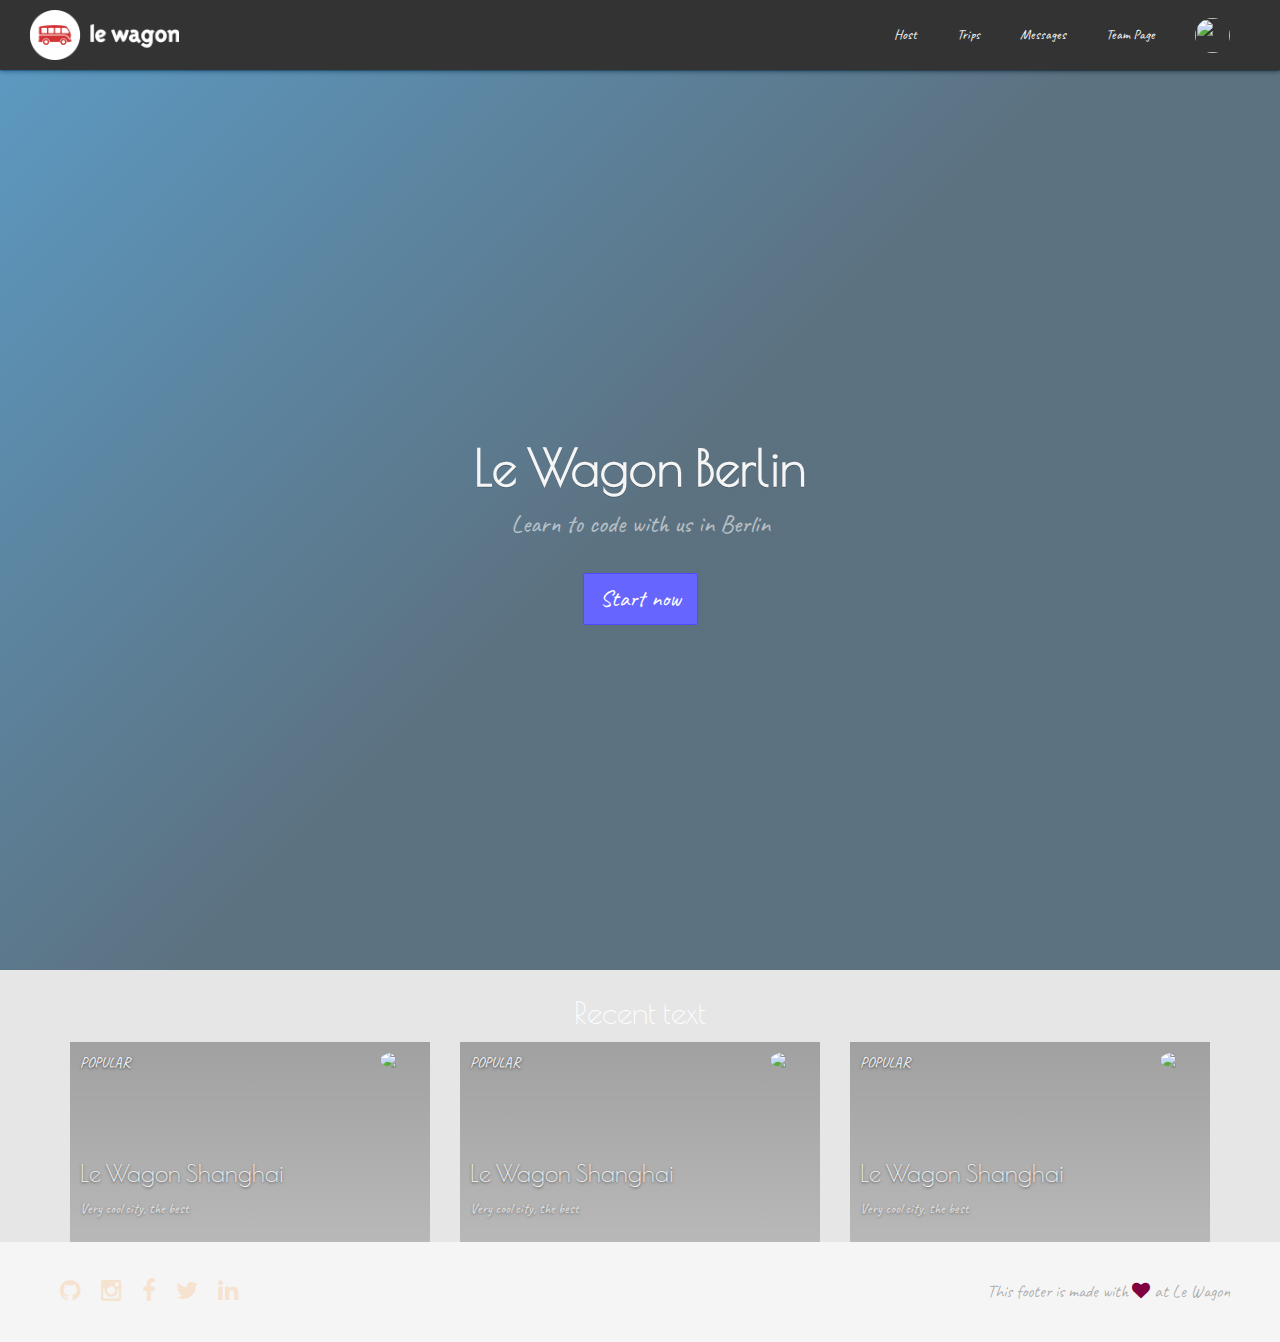
==== commit 23208d96: "Automated commit at 2018-07-30 17:34:55 UTC by middleman-deploy 2.0.0-alpha" ====
--- a/index.html
+++ b/index.html
@@ -7,7 +7,7 @@
           content="width=device-width, initial-scale=1, shrink-to-fit=no">
     <!-- Use the title from a page's frontmatter if it has one -->
     <title>Le Wagon - Middleman</title>
-    <link href="stylesheets/application-18c35b68.css" rel="stylesheet" />
+    <link href="stylesheets/application-c30da950.css" rel="stylesheet" />
     <script src="javascripts/application-93de88c9.js"></script>
     <link href="images/favicon-f15af148.png" rel="icon" type="image/png" />
   </head>
@@ -24,7 +24,7 @@
     <a href="" class="navbar-wagon-item navbar-wagon-link">Host</a>
     <a href="" class="navbar-wagon-item navbar-wagon-link">Trips</a>
     <a href="" class="navbar-wagon-item navbar-wagon-link">Messages</a>
-    <a href="about.html" class="navbar-wagon-item navbar-wagon-link">Team Page</a>
+    <a href="team.html" class="navbar-wagon-item navbar-wagon-link">Team Page</a>
 
 
     <!-- Profile picture with dropdown list -->
@@ -35,7 +35,7 @@
           <li><a href="#">Profile</a></li>
           <li><a href="#">Dashboard</a></li>
           <li><a href="#">Log Out</a></li>
-          <li><a href="/about.html">Team Page</a></li>
+          <li><a href="/team.html">Team Page</a></li>
         </ul>
       </div>
     </div>
@@ -49,7 +49,7 @@
         <li><a href="#">Host</a></li>
         <li><a href="#">Trips</a></li>
         <li><a href="#">Messagese</a></li>
-        <li><a href="/about.html">Team Page</a></li>
+        <li><a href="/team.html">Team Page</a></li>
       </ul>
     </div>
   </div>
--- a/stylesheets/application-c30da950.css
+++ b/stylesheets/application-c30da950.css
@@ -0,0 +1,8 @@
+@import url("https://fonts.googleapis.com/css?family=Bad+Script|Caveat:400,700|Poiret+One");/*!
+ * Bootstrap v3.3.7 (http://getbootstrap.com)
+ * Copyright 2011-2016 Twitter, Inc.
+ * Licensed under MIT (https://github.com/twbs/bootstrap/blob/master/LICENSE)
+ *//*! normalize.css v3.0.3 | MIT License | github.com/necolas/normalize.css */html{font-family:sans-serif;-ms-text-size-adjust:100%;-webkit-text-size-adjust:100%}body{margin:0}article,aside,details,figcaption,figure,footer,header,hgroup,main,menu,nav,section,summary{display:block}audio,canvas,progress,video{display:inline-block;vertical-align:baseline}audio:not([controls]){display:none;height:0}[hidden],template{display:none}a{background-color:transparent}a:active,a:hover{outline:0}abbr[title]{border-bottom:1px dotted}b,strong{font-weight:bold}dfn{font-style:italic}h1{font-size:2em;margin:0.67em 0}mark{background:#ff0;color:#000}small{font-size:80%}sub,sup{font-size:75%;line-height:0;position:relative;vertical-align:baseline}sup{top:-0.5em}sub{bottom:-0.25em}img{border:0}svg:not(:root){overflow:hidden}figure{margin:1em 40px}hr{-webkit-box-sizing:content-box;box-sizing:content-box;height:0}pre{overflow:auto}code,kbd,pre,samp{font-family:monospace, monospace;font-size:1em}button,input,optgroup,select,textarea{color:inherit;font:inherit;margin:0}button{overflow:visible}button,select{text-transform:none}button,html input[type="button"],input[type="reset"],input[type="submit"]{-webkit-appearance:button;cursor:pointer}button[disabled],html input[disabled]{cursor:default}button::-moz-focus-inner,input::-moz-focus-inner{border:0;padding:0}input{line-height:normal}input[type="checkbox"],input[type="radio"]{-webkit-box-sizing:border-box;box-sizing:border-box;padding:0}input[type="number"]::-webkit-inner-spin-button,input[type="number"]::-webkit-outer-spin-button{height:auto}input[type="search"]{-webkit-appearance:textfield;-webkit-box-sizing:content-box;box-sizing:content-box}input[type="search"]::-webkit-search-cancel-button,input[type="search"]::-webkit-search-decoration{-webkit-appearance:none}fieldset{border:1px solid #c0c0c0;margin:0 2px;padding:0.35em 0.625em 0.75em}legend{border:0;padding:0}textarea{overflow:auto}optgroup{font-weight:bold}table{border-collapse:collapse;border-spacing:0}td,th{padding:0}/*! Source: https://github.com/h5bp/html5-boilerplate/blob/master/src/css/main.css */@media print{*,*:before,*:after{background:transparent !important;color:#000 !important;-webkit-box-shadow:none !important;box-shadow:none !important;text-shadow:none !important}a,a:visited{text-decoration:underline}a[href]:after{content:" (" attr(href) ")"}abbr[title]:after{content:" (" attr(title) ")"}a[href^="#"]:after,a[href^="javascript:"]:after{content:""}pre,blockquote{border:1px solid #999;page-break-inside:avoid}thead{display:table-header-group}tr,img{page-break-inside:avoid}img{max-width:100% !important}p,h2,h3{orphans:3;widows:3}h2,h3{page-break-after:avoid}.navbar{display:none}.btn>.caret,.dropup>.btn>.caret{border-top-color:#000 !important}.label{border:1px solid #000}.table{border-collapse:collapse !important}.table td,.table th{background-color:#fff !important}.table-bordered th,.table-bordered td{border:1px solid #ddd !important}}@font-face{font-family:'Glyphicons Halflings';src:url("../assets/bootstrap/glyphicons-halflings-regular-86b6f62b.eot");src:url("../assets/bootstrap/glyphicons-halflings-regular-86b6f62b.eot?#iefix") format("embedded-opentype"),url("../assets/bootstrap/glyphicons-halflings-regular-ca35b697.woff2") format("woff2"),url("../assets/bootstrap/glyphicons-halflings-regular-278e49a8.woff") format("woff"),url("../assets/bootstrap/glyphicons-halflings-regular-44bc1850.ttf") format("truetype"),url("../assets/bootstrap/glyphicons-halflings-regular-de51a849.svg#glyphicons_halflingsregular") format("svg")}.glyphicon{position:relative;top:1px;display:inline-block;font-family:'Glyphicons Halflings';font-style:normal;font-weight:normal;line-height:1;-webkit-font-smoothing:antialiased;-moz-osx-font-smoothing:grayscale}.glyphicon-asterisk:before{content:"\002a"}.glyphicon-plus:before{content:"\002b"}.glyphicon-euro:before,.glyphicon-eur:before{content:"\20ac"}.glyphicon-minus:before{content:"\2212"}.glyphicon-cloud:before{content:"\2601"}.glyphicon-envelope:before{content:"\2709"}.glyphicon-pencil:before{content:"\270f"}.glyphicon-glass:before{content:"\e001"}.glyphicon-music:before{content:"\e002"}.glyphicon-search:before{content:"\e003"}.glyphicon-heart:before{content:"\e005"}.glyphicon-star:before{content:"\e006"}.glyphicon-star-empty:before{content:"\e007"}.glyphicon-user:before{content:"\e008"}.glyphicon-film:before{content:"\e009"}.glyphicon-th-large:before{content:"\e010"}.glyphicon-th:before{content:"\e011"}.glyphicon-th-list:before{content:"\e012"}.glyphicon-ok:before{content:"\e013"}.glyphicon-remove:before{content:"\e014"}.glyphicon-zoom-in:before{content:"\e015"}.glyphicon-zoom-out:before{content:"\e016"}.glyphicon-off:before{content:"\e017"}.glyphicon-signal:before{content:"\e018"}.glyphicon-cog:before{content:"\e019"}.glyphicon-trash:before{content:"\e020"}.glyphicon-home:before{content:"\e021"}.glyphicon-file:before{content:"\e022"}.glyphicon-time:before{content:"\e023"}.glyphicon-road:before{content:"\e024"}.glyphicon-download-alt:before{content:"\e025"}.glyphicon-download:before{content:"\e026"}.glyphicon-upload:before{content:"\e027"}.glyphicon-inbox:before{content:"\e028"}.glyphicon-play-circle:before{content:"\e029"}.glyphicon-repeat:before{content:"\e030"}.glyphicon-refresh:before{content:"\e031"}.glyphicon-list-alt:before{content:"\e032"}.glyphicon-lock:before{content:"\e033"}.glyphicon-flag:before{content:"\e034"}.glyphicon-headphones:before{content:"\e035"}.glyphicon-volume-off:before{content:"\e036"}.glyphicon-volume-down:before{content:"\e037"}.glyphicon-volume-up:before{content:"\e038"}.glyphicon-qrcode:before{content:"\e039"}.glyphicon-barcode:before{content:"\e040"}.glyphicon-tag:before{content:"\e041"}.glyphicon-tags:before{content:"\e042"}.glyphicon-book:before{content:"\e043"}.glyphicon-bookmark:before{content:"\e044"}.glyphicon-print:before{content:"\e045"}.glyphicon-camera:before{content:"\e046"}.glyphicon-font:before{content:"\e047"}.glyphicon-bold:before{content:"\e048"}.glyphicon-italic:before{content:"\e049"}.glyphicon-text-height:before{content:"\e050"}.glyphicon-text-width:before{content:"\e051"}.glyphicon-align-left:before{content:"\e052"}.glyphicon-align-center:before{content:"\e053"}.glyphicon-align-right:before{content:"\e054"}.glyphicon-align-justify:before{content:"\e055"}.glyphicon-list:before{content:"\e056"}.glyphicon-indent-left:before{content:"\e057"}.glyphicon-indent-right:before{content:"\e058"}.glyphicon-facetime-video:before{content:"\e059"}.glyphicon-picture:before{content:"\e060"}.glyphicon-map-marker:before{content:"\e062"}.glyphicon-adjust:before{content:"\e063"}.glyphicon-tint:before{content:"\e064"}.glyphicon-edit:before{content:"\e065"}.glyphicon-share:before{content:"\e066"}.glyphicon-check:before{content:"\e067"}.glyphicon-move:before{content:"\e068"}.glyphicon-step-backward:before{content:"\e069"}.glyphicon-fast-backward:before{content:"\e070"}.glyphicon-backward:before{content:"\e071"}.glyphicon-play:before{content:"\e072"}.glyphicon-pause:before{content:"\e073"}.glyphicon-stop:before{content:"\e074"}.glyphicon-forward:before{content:"\e075"}.glyphicon-fast-forward:before{content:"\e076"}.glyphicon-step-forward:before{content:"\e077"}.glyphicon-eject:before{content:"\e078"}.glyphicon-chevron-left:before{content:"\e079"}.glyphicon-chevron-right:before{content:"\e080"}.glyphicon-plus-sign:before{content:"\e081"}.glyphicon-minus-sign:before{content:"\e082"}.glyphicon-remove-sign:before{content:"\e083"}.glyphicon-ok-sign:before{content:"\e084"}.glyphicon-question-sign:before{content:"\e085"}.glyphicon-info-sign:before{content:"\e086"}.glyphicon-screenshot:before{content:"\e087"}.glyphicon-remove-circle:before{content:"\e088"}.glyphicon-ok-circle:before{content:"\e089"}.glyphicon-ban-circle:before{content:"\e090"}.glyphicon-arrow-left:before{content:"\e091"}.glyphicon-arrow-right:before{content:"\e092"}.glyphicon-arrow-up:before{content:"\e093"}.glyphicon-arrow-down:before{content:"\e094"}.glyphicon-share-alt:before{content:"\e095"}.glyphicon-resize-full:before{content:"\e096"}.glyphicon-resize-small:before{content:"\e097"}.glyphicon-exclamation-sign:before{content:"\e101"}.glyphicon-gift:before{content:"\e102"}.glyphicon-leaf:before{content:"\e103"}.glyphicon-fire:before{content:"\e104"}.glyphicon-eye-open:before{content:"\e105"}.glyphicon-eye-close:before{content:"\e106"}.glyphicon-warning-sign:before{content:"\e107"}.glyphicon-plane:before{content:"\e108"}.glyphicon-calendar:before{content:"\e109"}.glyphicon-random:before{content:"\e110"}.glyphicon-comment:before{content:"\e111"}.glyphicon-magnet:before{content:"\e112"}.glyphicon-chevron-up:before{content:"\e113"}.glyphicon-chevron-down:before{content:"\e114"}.glyphicon-retweet:before{content:"\e115"}.glyphicon-shopping-cart:before{content:"\e116"}.glyphicon-folder-close:before{content:"\e117"}.glyphicon-folder-open:before{content:"\e118"}.glyphicon-resize-vertical:before{content:"\e119"}.glyphicon-resize-horizontal:before{content:"\e120"}.glyphicon-hdd:before{content:"\e121"}.glyphicon-bullhorn:before{content:"\e122"}.glyphicon-bell:before{content:"\e123"}.glyphicon-certificate:before{content:"\e124"}.glyphicon-thumbs-up:before{content:"\e125"}.glyphicon-thumbs-down:before{content:"\e126"}.glyphicon-hand-right:before{content:"\e127"}.glyphicon-hand-left:before{content:"\e128"}.glyphicon-hand-up:before{content:"\e129"}.glyphicon-hand-down:before{content:"\e130"}.glyphicon-circle-arrow-right:before{content:"\e131"}.glyphicon-circle-arrow-left:before{content:"\e132"}.glyphicon-circle-arrow-up:before{content:"\e133"}.glyphicon-circle-arrow-down:before{content:"\e134"}.glyphicon-globe:before{content:"\e135"}.glyphicon-wrench:before{content:"\e136"}.glyphicon-tasks:before{content:"\e137"}.glyphicon-filter:before{content:"\e138"}.glyphicon-briefcase:before{content:"\e139"}.glyphicon-fullscreen:before{content:"\e140"}.glyphicon-dashboard:before{content:"\e141"}.glyphicon-paperclip:before{content:"\e142"}.glyphicon-heart-empty:before{content:"\e143"}.glyphicon-link:before{content:"\e144"}.glyphicon-phone:before{content:"\e145"}.glyphicon-pushpin:before{content:"\e146"}.glyphicon-usd:before{content:"\e148"}.glyphicon-gbp:before{content:"\e149"}.glyphicon-sort:before{content:"\e150"}.glyphicon-sort-by-alphabet:before{content:"\e151"}.glyphicon-sort-by-alphabet-alt:before{content:"\e152"}.glyphicon-sort-by-order:before{content:"\e153"}.glyphicon-sort-by-order-alt:before{content:"\e154"}.glyphicon-sort-by-attributes:before{content:"\e155"}.glyphicon-sort-by-attributes-alt:before{content:"\e156"}.glyphicon-unchecked:before{content:"\e157"}.glyphicon-expand:before{content:"\e158"}.glyphicon-collapse-down:before{content:"\e159"}.glyphicon-collapse-up:before{content:"\e160"}.glyphicon-log-in:before{content:"\e161"}.glyphicon-flash:before{content:"\e162"}.glyphicon-log-out:before{content:"\e163"}.glyphicon-new-window:before{content:"\e164"}.glyphicon-record:before{content:"\e165"}.glyphicon-save:before{content:"\e166"}.glyphicon-open:before{content:"\e167"}.glyphicon-saved:before{content:"\e168"}.glyphicon-import:before{content:"\e169"}.glyphicon-export:before{content:"\e170"}.glyphicon-send:before{content:"\e171"}.glyphicon-floppy-disk:before{content:"\e172"}.glyphicon-floppy-saved:before{content:"\e173"}.glyphicon-floppy-remove:before{content:"\e174"}.glyphicon-floppy-save:before{content:"\e175"}.glyphicon-floppy-open:before{content:"\e176"}.glyphicon-credit-card:before{content:"\e177"}.glyphicon-transfer:before{content:"\e178"}.glyphicon-cutlery:before{content:"\e179"}.glyphicon-header:before{content:"\e180"}.glyphicon-compressed:before{content:"\e181"}.glyphicon-earphone:before{content:"\e182"}.glyphicon-phone-alt:before{content:"\e183"}.glyphicon-tower:before{content:"\e184"}.glyphicon-stats:before{content:"\e185"}.glyphicon-sd-video:before{content:"\e186"}.glyphicon-hd-video:before{content:"\e187"}.glyphicon-subtitles:before{content:"\e188"}.glyphicon-sound-stereo:before{content:"\e189"}.glyphicon-sound-dolby:before{content:"\e190"}.glyphicon-sound-5-1:before{content:"\e191"}.glyphicon-sound-6-1:before{content:"\e192"}.glyphicon-sound-7-1:before{content:"\e193"}.glyphicon-copyright-mark:before{content:"\e194"}.glyphicon-registration-mark:before{content:"\e195"}.glyphicon-cloud-download:before{content:"\e197"}.glyphicon-cloud-upload:before{content:"\e198"}.glyphicon-tree-conifer:before{content:"\e199"}.glyphicon-tree-deciduous:before{content:"\e200"}.glyphicon-cd:before{content:"\e201"}.glyphicon-save-file:before{content:"\e202"}.glyphicon-open-file:before{content:"\e203"}.glyphicon-level-up:before{content:"\e204"}.glyphicon-copy:before{content:"\e205"}.glyphicon-paste:before{content:"\e206"}.glyphicon-alert:before{content:"\e209"}.glyphicon-equalizer:before{content:"\e210"}.glyphicon-king:before{content:"\e211"}.glyphicon-queen:before{content:"\e212"}.glyphicon-pawn:before{content:"\e213"}.glyphicon-bishop:before{content:"\e214"}.glyphicon-knight:before{content:"\e215"}.glyphicon-baby-formula:before{content:"\e216"}.glyphicon-tent:before{content:"\26fa"}.glyphicon-blackboard:before{content:"\e218"}.glyphicon-bed:before{content:"\e219"}.glyphicon-apple:before{content:"\f8ff"}.glyphicon-erase:before{content:"\e221"}.glyphicon-hourglass:before{content:"\231b"}.glyphicon-lamp:before{content:"\e223"}.glyphicon-duplicate:before{content:"\e224"}.glyphicon-piggy-bank:before{content:"\e225"}.glyphicon-scissors:before{content:"\e226"}.glyphicon-bitcoin:before{content:"\e227"}.glyphicon-btc:before{content:"\e227"}.glyphicon-xbt:before{content:"\e227"}.glyphicon-yen:before{content:"\00a5"}.glyphicon-jpy:before{content:"\00a5"}.glyphicon-ruble:before{content:"\20bd"}.glyphicon-rub:before{content:"\20bd"}.glyphicon-scale:before{content:"\e230"}.glyphicon-ice-lolly:before{content:"\e231"}.glyphicon-ice-lolly-tasted:before{content:"\e232"}.glyphicon-education:before{content:"\e233"}.glyphicon-option-horizontal:before{content:"\e234"}.glyphicon-option-vertical:before{content:"\e235"}.glyphicon-menu-hamburger:before{content:"\e236"}.glyphicon-modal-window:before{content:"\e237"}.glyphicon-oil:before{content:"\e238"}.glyphicon-grain:before{content:"\e239"}.glyphicon-sunglasses:before{content:"\e240"}.glyphicon-text-size:before{content:"\e241"}.glyphicon-text-color:before{content:"\e242"}.glyphicon-text-background:before{content:"\e243"}.glyphicon-object-align-top:before{content:"\e244"}.glyphicon-object-align-bottom:before{content:"\e245"}.glyphicon-object-align-horizontal:before{content:"\e246"}.glyphicon-object-align-left:before{content:"\e247"}.glyphicon-object-align-vertical:before{content:"\e248"}.glyphicon-object-align-right:before{content:"\e249"}.glyphicon-triangle-right:before{content:"\e250"}.glyphicon-triangle-left:before{content:"\e251"}.glyphicon-triangle-bottom:before{content:"\e252"}.glyphicon-triangle-top:before{content:"\e253"}.glyphicon-console:before{content:"\e254"}.glyphicon-superscript:before{content:"\e255"}.glyphicon-subscript:before{content:"\e256"}.glyphicon-menu-left:before{content:"\e257"}.glyphicon-menu-right:before{content:"\e258"}.glyphicon-menu-down:before{content:"\e259"}.glyphicon-menu-up:before{content:"\e260"}*{-webkit-box-sizing:border-box;box-sizing:border-box}*:before,*:after{-webkit-box-sizing:border-box;box-sizing:border-box}html{font-size:10px;-webkit-tap-highlight-color:transparent}body{font-family:"Caveat", "Helvetica", "sans-serif";font-size:18px;line-height:1.42857143;color:white;background-color:#E6E6E6}input,button,select,textarea{font-family:inherit;font-size:inherit;line-height:inherit}a{color:#6666FF;text-decoration:none}a:hover,a:focus{color:#1a1aff;text-decoration:underline}a:focus{outline:5px auto -webkit-focus-ring-color;outline-offset:-2px}figure{margin:0}img{vertical-align:middle}.img-responsive{display:block;max-width:100%;height:auto}.img-rounded{border-radius:2px}.img-thumbnail{padding:4px;line-height:1.42857143;background-color:#E6E6E6;border:1px solid #ddd;border-radius:2px;-webkit-transition:all 0.2s ease-in-out;transition:all 0.2s ease-in-out;display:inline-block;max-width:100%;height:auto}.img-circle{border-radius:50%}hr{margin-top:25px;margin-bottom:25px;border:0;border-top:1px solid white}.sr-only{position:absolute;width:1px;height:1px;margin:-1px;padding:0;overflow:hidden;clip:rect(0, 0, 0, 0);border:0}.sr-only-focusable:active,.sr-only-focusable:focus{position:static;width:auto;height:auto;margin:0;overflow:visible;clip:auto}[role="button"]{cursor:pointer}h1,h2,h3,h4,h5,h6,.h1,.h2,.h3,.h4,.h5,.h6{font-family:"Poiret One", "Helvetica", "sans-serif";font-weight:500;line-height:1.1;color:inherit}h1 small,h1 .small,h2 small,h2 .small,h3 small,h3 .small,h4 small,h4 .small,h5 small,h5 .small,h6 small,h6 .small,.h1 small,.h1 .small,.h2 small,.h2 .small,.h3 small,.h3 .small,.h4 small,.h4 .small,.h5 small,.h5 .small,.h6 small,.h6 .small{font-weight:normal;line-height:1;color:white}h1,.h1,h2,.h2,h3,.h3{margin-top:25px;margin-bottom:12.5px}h1 small,h1 .small,.h1 small,.h1 .small,h2 small,h2 .small,.h2 small,.h2 .small,h3 small,h3 .small,.h3 small,.h3 .small{font-size:65%}h4,.h4,h5,.h5,h6,.h6{margin-top:12.5px;margin-bottom:12.5px}h4 small,h4 .small,.h4 small,.h4 .small,h5 small,h5 .small,.h5 small,.h5 .small,h6 small,h6 .small,.h6 small,.h6 .small{font-size:75%}h1,.h1{font-size:46px}h2,.h2{font-size:38px}h3,.h3{font-size:31px}h4,.h4{font-size:23px}h5,.h5{font-size:18px}h6,.h6{font-size:16px}p{margin:0 0 12.5px}.lead{margin-bottom:25px;font-size:20px;font-weight:300;line-height:1.4}@media (min-width: 768px){.lead{font-size:27px}}small,.small{font-size:88%}mark,.mark{background-color:#fcf8e3;padding:.2em}.text-left{text-align:left}.text-right{text-align:right}.text-center{text-align:center}.text-justify{text-align:justify}.text-nowrap{white-space:nowrap}.text-lowercase{text-transform:lowercase}.text-uppercase,.initialism{text-transform:uppercase}.text-capitalize{text-transform:capitalize}.text-muted{color:white}.text-primary{color:#6666FF}a.text-primary:hover,a.text-primary:focus{color:#3333ff}.text-success{color:#3c763d}a.text-success:hover,a.text-success:focus{color:#2b542c}.text-info{color:#31708f}a.text-info:hover,a.text-info:focus{color:#245269}.text-warning{color:#8a6d3b}a.text-warning:hover,a.text-warning:focus{color:#66512c}.text-danger{color:#a94442}a.text-danger:hover,a.text-danger:focus{color:#843534}.bg-primary{color:#fff}.bg-primary{background-color:#6666FF}a.bg-primary:hover,a.bg-primary:focus{background-color:#3333ff}.bg-success{background-color:#dff0d8}a.bg-success:hover,a.bg-success:focus{background-color:#c1e2b3}.bg-info{background-color:#d9edf7}a.bg-info:hover,a.bg-info:focus{background-color:#afd9ee}.bg-warning{background-color:#fcf8e3}a.bg-warning:hover,a.bg-warning:focus{background-color:#f7ecb5}.bg-danger{background-color:#f2dede}a.bg-danger:hover,a.bg-danger:focus{background-color:#e4b9b9}.page-header{padding-bottom:11.5px;margin:50px 0 25px;border-bottom:1px solid white}ul,ol{margin-top:0;margin-bottom:12.5px}ul ul,ul ol,ol ul,ol ol{margin-bottom:0}.list-unstyled{padding-left:0;list-style:none}.list-inline{padding-left:0;list-style:none;margin-left:-5px}.list-inline>li{display:inline-block;padding-left:5px;padding-right:5px}dl{margin-top:0;margin-bottom:25px}dt,dd{line-height:1.42857143}dt{font-weight:bold}dd{margin-left:0}.dl-horizontal dd:before,.dl-horizontal dd:after{content:" ";display:table}.dl-horizontal dd:after{clear:both}@media (min-width: 768px){.dl-horizontal dt{float:left;width:160px;clear:left;text-align:right;overflow:hidden;text-overflow:ellipsis;white-space:nowrap}.dl-horizontal dd{margin-left:180px}}abbr[title],abbr[data-original-title]{cursor:help;border-bottom:1px dotted white}.initialism{font-size:90%}blockquote{padding:12.5px 25px;margin:0 0 25px;font-size:22.5px;border-left:5px solid white}blockquote p:last-child,blockquote ul:last-child,blockquote ol:last-child{margin-bottom:0}blockquote footer,blockquote small,blockquote .small{display:block;font-size:80%;line-height:1.42857143;color:white}blockquote footer:before,blockquote small:before,blockquote .small:before{content:'\2014 \00A0'}.blockquote-reverse,blockquote.pull-right{padding-right:15px;padding-left:0;border-right:5px solid white;border-left:0;text-align:right}.blockquote-reverse footer:before,.blockquote-reverse small:before,.blockquote-reverse .small:before,blockquote.pull-right footer:before,blockquote.pull-right small:before,blockquote.pull-right .small:before{content:''}.blockquote-reverse footer:after,.blockquote-reverse small:after,.blockquote-reverse .small:after,blockquote.pull-right footer:after,blockquote.pull-right small:after,blockquote.pull-right .small:after{content:'\00A0 \2014'}address{margin-bottom:25px;font-style:normal;line-height:1.42857143}code,kbd,pre,samp{font-family:Menlo, Monaco, Consolas, "Courier New", monospace}code{padding:2px 4px;font-size:90%;color:#c7254e;background-color:#f9f2f4;border-radius:2px}kbd{padding:2px 4px;font-size:90%;color:#fff;background-color:#333;border-radius:2px;-webkit-box-shadow:inset 0 -1px 0 rgba(0,0,0,0.25);box-shadow:inset 0 -1px 0 rgba(0,0,0,0.25)}kbd kbd{padding:0;font-size:100%;font-weight:bold;-webkit-box-shadow:none;box-shadow:none}pre{display:block;padding:12px;margin:0 0 12.5px;font-size:17px;line-height:1.42857143;word-break:break-all;word-wrap:break-word;color:white;background-color:#f5f5f5;border:1px solid #ccc;border-radius:2px}pre code{padding:0;font-size:inherit;color:inherit;white-space:pre-wrap;background-color:transparent;border-radius:0}.pre-scrollable{max-height:340px;overflow-y:scroll}.container{margin-right:auto;margin-left:auto;padding-left:15px;padding-right:15px}.container:before,.container:after{content:" ";display:table}.container:after{clear:both}@media (min-width: 768px){.container{width:750px}}@media (min-width: 992px){.container{width:970px}}@media (min-width: 1200px){.container{width:1170px}}.container-fluid{margin-right:auto;margin-left:auto;padding-left:15px;padding-right:15px}.container-fluid:before,.container-fluid:after{content:" ";display:table}.container-fluid:after{clear:both}.row{margin-left:-15px;margin-right:-15px}.row:before,.row:after{content:" ";display:table}.row:after{clear:both}.col-xs-1,.col-sm-1,.col-md-1,.col-lg-1,.col-xs-2,.col-sm-2,.col-md-2,.col-lg-2,.col-xs-3,.col-sm-3,.col-md-3,.col-lg-3,.col-xs-4,.col-sm-4,.col-md-4,.col-lg-4,.col-xs-5,.col-sm-5,.col-md-5,.col-lg-5,.col-xs-6,.col-sm-6,.col-md-6,.col-lg-6,.col-xs-7,.col-sm-7,.col-md-7,.col-lg-7,.col-xs-8,.col-sm-8,.col-md-8,.col-lg-8,.col-xs-9,.col-sm-9,.col-md-9,.col-lg-9,.col-xs-10,.col-sm-10,.col-md-10,.col-lg-10,.col-xs-11,.col-sm-11,.col-md-11,.col-lg-11,.col-xs-12,.col-sm-12,.col-md-12,.col-lg-12{position:relative;min-height:1px;padding-left:15px;padding-right:15px}.col-xs-1,.col-xs-2,.col-xs-3,.col-xs-4,.col-xs-5,.col-xs-6,.col-xs-7,.col-xs-8,.col-xs-9,.col-xs-10,.col-xs-11,.col-xs-12{float:left}.col-xs-1{width:8.33333333%}.col-xs-2{width:16.66666667%}.col-xs-3{width:25%}.col-xs-4{width:33.33333333%}.col-xs-5{width:41.66666667%}.col-xs-6{width:50%}.col-xs-7{width:58.33333333%}.col-xs-8{width:66.66666667%}.col-xs-9{width:75%}.col-xs-10{width:83.33333333%}.col-xs-11{width:91.66666667%}.col-xs-12{width:100%}.col-xs-pull-0{right:auto}.col-xs-pull-1{right:8.33333333%}.col-xs-pull-2{right:16.66666667%}.col-xs-pull-3{right:25%}.col-xs-pull-4{right:33.33333333%}.col-xs-pull-5{right:41.66666667%}.col-xs-pull-6{right:50%}.col-xs-pull-7{right:58.33333333%}.col-xs-pull-8{right:66.66666667%}.col-xs-pull-9{right:75%}.col-xs-pull-10{right:83.33333333%}.col-xs-pull-11{right:91.66666667%}.col-xs-pull-12{right:100%}.col-xs-push-0{left:auto}.col-xs-push-1{left:8.33333333%}.col-xs-push-2{left:16.66666667%}.col-xs-push-3{left:25%}.col-xs-push-4{left:33.33333333%}.col-xs-push-5{left:41.66666667%}.col-xs-push-6{left:50%}.col-xs-push-7{left:58.33333333%}.col-xs-push-8{left:66.66666667%}.col-xs-push-9{left:75%}.col-xs-push-10{left:83.33333333%}.col-xs-push-11{left:91.66666667%}.col-xs-push-12{left:100%}.col-xs-offset-0{margin-left:0%}.col-xs-offset-1{margin-left:8.33333333%}.col-xs-offset-2{margin-left:16.66666667%}.col-xs-offset-3{margin-left:25%}.col-xs-offset-4{margin-left:33.33333333%}.col-xs-offset-5{margin-left:41.66666667%}.col-xs-offset-6{margin-left:50%}.col-xs-offset-7{margin-left:58.33333333%}.col-xs-offset-8{margin-left:66.66666667%}.col-xs-offset-9{margin-left:75%}.col-xs-offset-10{margin-left:83.33333333%}.col-xs-offset-11{margin-left:91.66666667%}.col-xs-offset-12{margin-left:100%}@media (min-width: 768px){.col-sm-1,.col-sm-2,.col-sm-3,.col-sm-4,.col-sm-5,.col-sm-6,.col-sm-7,.col-sm-8,.col-sm-9,.col-sm-10,.col-sm-11,.col-sm-12{float:left}.col-sm-1{width:8.33333333%}.col-sm-2{width:16.66666667%}.col-sm-3{width:25%}.col-sm-4{width:33.33333333%}.col-sm-5{width:41.66666667%}.col-sm-6{width:50%}.col-sm-7{width:58.33333333%}.col-sm-8{width:66.66666667%}.col-sm-9{width:75%}.col-sm-10{width:83.33333333%}.col-sm-11{width:91.66666667%}.col-sm-12{width:100%}.col-sm-pull-0{right:auto}.col-sm-pull-1{right:8.33333333%}.col-sm-pull-2{right:16.66666667%}.col-sm-pull-3{right:25%}.col-sm-pull-4{right:33.33333333%}.col-sm-pull-5{right:41.66666667%}.col-sm-pull-6{right:50%}.col-sm-pull-7{right:58.33333333%}.col-sm-pull-8{right:66.66666667%}.col-sm-pull-9{right:75%}.col-sm-pull-10{right:83.33333333%}.col-sm-pull-11{right:91.66666667%}.col-sm-pull-12{right:100%}.col-sm-push-0{left:auto}.col-sm-push-1{left:8.33333333%}.col-sm-push-2{left:16.66666667%}.col-sm-push-3{left:25%}.col-sm-push-4{left:33.33333333%}.col-sm-push-5{left:41.66666667%}.col-sm-push-6{left:50%}.col-sm-push-7{left:58.33333333%}.col-sm-push-8{left:66.66666667%}.col-sm-push-9{left:75%}.col-sm-push-10{left:83.33333333%}.col-sm-push-11{left:91.66666667%}.col-sm-push-12{left:100%}.col-sm-offset-0{margin-left:0%}.col-sm-offset-1{margin-left:8.33333333%}.col-sm-offset-2{margin-left:16.66666667%}.col-sm-offset-3{margin-left:25%}.col-sm-offset-4{margin-left:33.33333333%}.col-sm-offset-5{margin-left:41.66666667%}.col-sm-offset-6{margin-left:50%}.col-sm-offset-7{margin-left:58.33333333%}.col-sm-offset-8{margin-left:66.66666667%}.col-sm-offset-9{margin-left:75%}.col-sm-offset-10{margin-left:83.33333333%}.col-sm-offset-11{margin-left:91.66666667%}.col-sm-offset-12{margin-left:100%}}@media (min-width: 992px){.col-md-1,.col-md-2,.col-md-3,.col-md-4,.col-md-5,.col-md-6,.col-md-7,.col-md-8,.col-md-9,.col-md-10,.col-md-11,.col-md-12{float:left}.col-md-1{width:8.33333333%}.col-md-2{width:16.66666667%}.col-md-3{width:25%}.col-md-4{width:33.33333333%}.col-md-5{width:41.66666667%}.col-md-6{width:50%}.col-md-7{width:58.33333333%}.col-md-8{width:66.66666667%}.col-md-9{width:75%}.col-md-10{width:83.33333333%}.col-md-11{width:91.66666667%}.col-md-12{width:100%}.col-md-pull-0{right:auto}.col-md-pull-1{right:8.33333333%}.col-md-pull-2{right:16.66666667%}.col-md-pull-3{right:25%}.col-md-pull-4{right:33.33333333%}.col-md-pull-5{right:41.66666667%}.col-md-pull-6{right:50%}.col-md-pull-7{right:58.33333333%}.col-md-pull-8{right:66.66666667%}.col-md-pull-9{right:75%}.col-md-pull-10{right:83.33333333%}.col-md-pull-11{right:91.66666667%}.col-md-pull-12{right:100%}.col-md-push-0{left:auto}.col-md-push-1{left:8.33333333%}.col-md-push-2{left:16.66666667%}.col-md-push-3{left:25%}.col-md-push-4{left:33.33333333%}.col-md-push-5{left:41.66666667%}.col-md-push-6{left:50%}.col-md-push-7{left:58.33333333%}.col-md-push-8{left:66.66666667%}.col-md-push-9{left:75%}.col-md-push-10{left:83.33333333%}.col-md-push-11{left:91.66666667%}.col-md-push-12{left:100%}.col-md-offset-0{margin-left:0%}.col-md-offset-1{margin-left:8.33333333%}.col-md-offset-2{margin-left:16.66666667%}.col-md-offset-3{margin-left:25%}.col-md-offset-4{margin-left:33.33333333%}.col-md-offset-5{margin-left:41.66666667%}.col-md-offset-6{margin-left:50%}.col-md-offset-7{margin-left:58.33333333%}.col-md-offset-8{margin-left:66.66666667%}.col-md-offset-9{margin-left:75%}.col-md-offset-10{margin-left:83.33333333%}.col-md-offset-11{margin-left:91.66666667%}.col-md-offset-12{margin-left:100%}}@media (min-width: 1200px){.col-lg-1,.col-lg-2,.col-lg-3,.col-lg-4,.col-lg-5,.col-lg-6,.col-lg-7,.col-lg-8,.col-lg-9,.col-lg-10,.col-lg-11,.col-lg-12{float:left}.col-lg-1{width:8.33333333%}.col-lg-2{width:16.66666667%}.col-lg-3{width:25%}.col-lg-4{width:33.33333333%}.col-lg-5{width:41.66666667%}.col-lg-6{width:50%}.col-lg-7{width:58.33333333%}.col-lg-8{width:66.66666667%}.col-lg-9{width:75%}.col-lg-10{width:83.33333333%}.col-lg-11{width:91.66666667%}.col-lg-12{width:100%}.col-lg-pull-0{right:auto}.col-lg-pull-1{right:8.33333333%}.col-lg-pull-2{right:16.66666667%}.col-lg-pull-3{right:25%}.col-lg-pull-4{right:33.33333333%}.col-lg-pull-5{right:41.66666667%}.col-lg-pull-6{right:50%}.col-lg-pull-7{right:58.33333333%}.col-lg-pull-8{right:66.66666667%}.col-lg-pull-9{right:75%}.col-lg-pull-10{right:83.33333333%}.col-lg-pull-11{right:91.66666667%}.col-lg-pull-12{right:100%}.col-lg-push-0{left:auto}.col-lg-push-1{left:8.33333333%}.col-lg-push-2{left:16.66666667%}.col-lg-push-3{left:25%}.col-lg-push-4{left:33.33333333%}.col-lg-push-5{left:41.66666667%}.col-lg-push-6{left:50%}.col-lg-push-7{left:58.33333333%}.col-lg-push-8{left:66.66666667%}.col-lg-push-9{left:75%}.col-lg-push-10{left:83.33333333%}.col-lg-push-11{left:91.66666667%}.col-lg-push-12{left:100%}.col-lg-offset-0{margin-left:0%}.col-lg-offset-1{margin-left:8.33333333%}.col-lg-offset-2{margin-left:16.66666667%}.col-lg-offset-3{margin-left:25%}.col-lg-offset-4{margin-left:33.33333333%}.col-lg-offset-5{margin-left:41.66666667%}.col-lg-offset-6{margin-left:50%}.col-lg-offset-7{margin-left:58.33333333%}.col-lg-offset-8{margin-left:66.66666667%}.col-lg-offset-9{margin-left:75%}.col-lg-offset-10{margin-left:83.33333333%}.col-lg-offset-11{margin-left:91.66666667%}.col-lg-offset-12{margin-left:100%}}table{background-color:transparent}caption{padding-top:8px;padding-bottom:8px;color:white;text-align:left}th{text-align:left}.table{width:100%;max-width:100%;margin-bottom:25px}.table>thead>tr>th,.table>thead>tr>td,.table>tbody>tr>th,.table>tbody>tr>td,.table>tfoot>tr>th,.table>tfoot>tr>td{padding:8px;line-height:1.42857143;vertical-align:top;border-top:1px solid #ddd}.table>thead>tr>th{vertical-align:bottom;border-bottom:2px solid #ddd}.table>caption+thead>tr:first-child>th,.table>caption+thead>tr:first-child>td,.table>colgroup+thead>tr:first-child>th,.table>colgroup+thead>tr:first-child>td,.table>thead:first-child>tr:first-child>th,.table>thead:first-child>tr:first-child>td{border-top:0}.table>tbody+tbody{border-top:2px solid #ddd}.table .table{background-color:#E6E6E6}.table-condensed>thead>tr>th,.table-condensed>thead>tr>td,.table-condensed>tbody>tr>th,.table-condensed>tbody>tr>td,.table-condensed>tfoot>tr>th,.table-condensed>tfoot>tr>td{padding:5px}.table-bordered{border:1px solid #ddd}.table-bordered>thead>tr>th,.table-bordered>thead>tr>td,.table-bordered>tbody>tr>th,.table-bordered>tbody>tr>td,.table-bordered>tfoot>tr>th,.table-bordered>tfoot>tr>td{border:1px solid #ddd}.table-bordered>thead>tr>th,.table-bordered>thead>tr>td{border-bottom-width:2px}.table-striped>tbody>tr:nth-of-type(odd){background-color:#f9f9f9}.table-hover>tbody>tr:hover{background-color:#f5f5f5}table col[class*="col-"]{position:static;float:none;display:table-column}table td[class*="col-"],table th[class*="col-"]{position:static;float:none;display:table-cell}.table>thead>tr>td.active,.table>thead>tr>th.active,.table>thead>tr.active>td,.table>thead>tr.active>th,.table>tbody>tr>td.active,.table>tbody>tr>th.active,.table>tbody>tr.active>td,.table>tbody>tr.active>th,.table>tfoot>tr>td.active,.table>tfoot>tr>th.active,.table>tfoot>tr.active>td,.table>tfoot>tr.active>th{background-color:#f5f5f5}.table-hover>tbody>tr>td.active:hover,.table-hover>tbody>tr>th.active:hover,.table-hover>tbody>tr.active:hover>td,.table-hover>tbody>tr:hover>.active,.table-hover>tbody>tr.active:hover>th{background-color:#e8e8e8}.table>thead>tr>td.success,.table>thead>tr>th.success,.table>thead>tr.success>td,.table>thead>tr.success>th,.table>tbody>tr>td.success,.table>tbody>tr>th.success,.table>tbody>tr.success>td,.table>tbody>tr.success>th,.table>tfoot>tr>td.success,.table>tfoot>tr>th.success,.table>tfoot>tr.success>td,.table>tfoot>tr.success>th{background-color:#dff0d8}.table-hover>tbody>tr>td.success:hover,.table-hover>tbody>tr>th.success:hover,.table-hover>tbody>tr.success:hover>td,.table-hover>tbody>tr:hover>.success,.table-hover>tbody>tr.success:hover>th{background-color:#d0e9c6}.table>thead>tr>td.info,.table>thead>tr>th.info,.table>thead>tr.info>td,.table>thead>tr.info>th,.table>tbody>tr>td.info,.table>tbody>tr>th.info,.table>tbody>tr.info>td,.table>tbody>tr.info>th,.table>tfoot>tr>td.info,.table>tfoot>tr>th.info,.table>tfoot>tr.info>td,.table>tfoot>tr.info>th{background-color:#d9edf7}.table-hover>tbody>tr>td.info:hover,.table-hover>tbody>tr>th.info:hover,.table-hover>tbody>tr.info:hover>td,.table-hover>tbody>tr:hover>.info,.table-hover>tbody>tr.info:hover>th{background-color:#c4e3f3}.table>thead>tr>td.warning,.table>thead>tr>th.warning,.table>thead>tr.warning>td,.table>thead>tr.warning>th,.table>tbody>tr>td.warning,.table>tbody>tr>th.warning,.table>tbody>tr.warning>td,.table>tbody>tr.warning>th,.table>tfoot>tr>td.warning,.table>tfoot>tr>th.warning,.table>tfoot>tr.warning>td,.table>tfoot>tr.warning>th{background-color:#fcf8e3}.table-hover>tbody>tr>td.warning:hover,.table-hover>tbody>tr>th.warning:hover,.table-hover>tbody>tr.warning:hover>td,.table-hover>tbody>tr:hover>.warning,.table-hover>tbody>tr.warning:hover>th{background-color:#faf2cc}.table>thead>tr>td.danger,.table>thead>tr>th.danger,.table>thead>tr.danger>td,.table>thead>tr.danger>th,.table>tbody>tr>td.danger,.table>tbody>tr>th.danger,.table>tbody>tr.danger>td,.table>tbody>tr.danger>th,.table>tfoot>tr>td.danger,.table>tfoot>tr>th.danger,.table>tfoot>tr.danger>td,.table>tfoot>tr.danger>th{background-color:#f2dede}.table-hover>tbody>tr>td.danger:hover,.table-hover>tbody>tr>th.danger:hover,.table-hover>tbody>tr.danger:hover>td,.table-hover>tbody>tr:hover>.danger,.table-hover>tbody>tr.danger:hover>th{background-color:#ebcccc}.table-responsive{overflow-x:auto;min-height:0.01%}@media screen and (max-width: 767px){.table-responsive{width:100%;margin-bottom:18.75px;overflow-y:hidden;-ms-overflow-style:-ms-autohiding-scrollbar;border:1px solid #ddd}.table-responsive>.table{margin-bottom:0}.table-responsive>.table>thead>tr>th,.table-responsive>.table>thead>tr>td,.table-responsive>.table>tbody>tr>th,.table-responsive>.table>tbody>tr>td,.table-responsive>.table>tfoot>tr>th,.table-responsive>.table>tfoot>tr>td{white-space:nowrap}.table-responsive>.table-bordered{border:0}.table-responsive>.table-bordered>thead>tr>th:first-child,.table-responsive>.table-bordered>thead>tr>td:first-child,.table-responsive>.table-bordered>tbody>tr>th:first-child,.table-responsive>.table-bordered>tbody>tr>td:first-child,.table-responsive>.table-bordered>tfoot>tr>th:first-child,.table-responsive>.table-bordered>tfoot>tr>td:first-child{border-left:0}.table-responsive>.table-bordered>thead>tr>th:last-child,.table-responsive>.table-bordered>thead>tr>td:last-child,.table-responsive>.table-bordered>tbody>tr>th:last-child,.table-responsive>.table-bordered>tbody>tr>td:last-child,.table-responsive>.table-bordered>tfoot>tr>th:last-child,.table-responsive>.table-bordered>tfoot>tr>td:last-child{border-right:0}.table-responsive>.table-bordered>tbody>tr:last-child>th,.table-responsive>.table-bordered>tbody>tr:last-child>td,.table-responsive>.table-bordered>tfoot>tr:last-child>th,.table-responsive>.table-bordered>tfoot>tr:last-child>td{border-bottom:0}}fieldset{padding:0;margin:0;border:0;min-width:0}legend{display:block;width:100%;padding:0;margin-bottom:25px;font-size:27px;line-height:inherit;color:white;border:0;border-bottom:1px solid #e5e5e5}label{display:inline-block;max-width:100%;margin-bottom:5px;font-weight:bold}input[type="search"]{-webkit-box-sizing:border-box;box-sizing:border-box}input[type="radio"],input[type="checkbox"]{margin:4px 0 0;margin-top:1px \9;line-height:normal}input[type="file"]{display:block}input[type="range"]{display:block;width:100%}select[multiple],select[size]{height:auto}input[type="file"]:focus,input[type="radio"]:focus,input[type="checkbox"]:focus{outline:5px auto -webkit-focus-ring-color;outline-offset:-2px}output{display:block;padding-top:7px;font-size:18px;line-height:1.42857143;color:#666666}.form-control{display:block;width:100%;height:39px;padding:6px 12px;font-size:18px;line-height:1.42857143;color:#666666;background-color:#fff;background-image:none;border:1px solid #ccc;border-radius:2px;-webkit-box-shadow:inset 0 1px 1px rgba(0,0,0,0.075);box-shadow:inset 0 1px 1px rgba(0,0,0,0.075);-webkit-transition:border-color ease-in-out 0.15s, box-shadow ease-in-out 0.15s;-webkit-transition:border-color ease-in-out 0.15s, -webkit-box-shadow ease-in-out 0.15s;transition:border-color ease-in-out 0.15s, -webkit-box-shadow ease-in-out 0.15s;transition:border-color ease-in-out 0.15s, box-shadow ease-in-out 0.15s;transition:border-color ease-in-out 0.15s, box-shadow ease-in-out 0.15s, -webkit-box-shadow ease-in-out 0.15s}.form-control:focus{border-color:#66afe9;outline:0;-webkit-box-shadow:inset 0 1px 1px rgba(0,0,0,0.075),0 0 8px rgba(102,175,233,0.6);box-shadow:inset 0 1px 1px rgba(0,0,0,0.075),0 0 8px rgba(102,175,233,0.6)}.form-control::-moz-placeholder{color:#999;opacity:1}.form-control:-ms-input-placeholder{color:#999}.form-control::-webkit-input-placeholder{color:#999}.form-control::-ms-expand{border:0;background-color:transparent}.form-control[disabled],.form-control[readonly],fieldset[disabled] .form-control{background-color:white;opacity:1}.form-control[disabled],fieldset[disabled] .form-control{cursor:not-allowed}textarea.form-control{height:auto}input[type="search"]{-webkit-appearance:none}@media screen and (-webkit-min-device-pixel-ratio: 0){input[type="date"].form-control,input[type="time"].form-control,input[type="datetime-local"].form-control,input[type="month"].form-control{line-height:39px}input[type="date"].input-sm,.input-group-sm>input[type="date"].form-control,.input-group-sm>input[type="date"].input-group-addon,.input-group-sm>.input-group-btn>input[type="date"].btn,.input-group-sm input[type="date"],input[type="time"].input-sm,.input-group-sm>input[type="time"].form-control,.input-group-sm>input[type="time"].input-group-addon,.input-group-sm>.input-group-btn>input[type="time"].btn,.input-group-sm input[type="time"],input[type="datetime-local"].input-sm,.input-group-sm>input[type="datetime-local"].form-control,.input-group-sm>input[type="datetime-local"].input-group-addon,.input-group-sm>.input-group-btn>input[type="datetime-local"].btn,.input-group-sm input[type="datetime-local"],input[type="month"].input-sm,.input-group-sm>input[type="month"].form-control,.input-group-sm>input[type="month"].input-group-addon,.input-group-sm>.input-group-btn>input[type="month"].btn,.input-group-sm input[type="month"]{line-height:36px}input[type="date"].input-lg,.input-group-lg>input[type="date"].form-control,.input-group-lg>input[type="date"].input-group-addon,.input-group-lg>.input-group-btn>input[type="date"].btn,.input-group-lg input[type="date"],input[type="time"].input-lg,.input-group-lg>input[type="time"].form-control,.input-group-lg>input[type="time"].input-group-addon,.input-group-lg>.input-group-btn>input[type="time"].btn,.input-group-lg input[type="time"],input[type="datetime-local"].input-lg,.input-group-lg>input[type="datetime-local"].form-control,.input-group-lg>input[type="datetime-local"].input-group-addon,.input-group-lg>.input-group-btn>input[type="datetime-local"].btn,.input-group-lg input[type="datetime-local"],input[type="month"].input-lg,.input-group-lg>input[type="month"].form-control,.input-group-lg>input[type="month"].input-group-addon,.input-group-lg>.input-group-btn>input[type="month"].btn,.input-group-lg input[type="month"]{line-height:53px}}.form-group{margin-bottom:15px}.radio,.checkbox{position:relative;display:block;margin-top:10px;margin-bottom:10px}.radio label,.checkbox label{min-height:25px;padding-left:20px;margin-bottom:0;font-weight:normal;cursor:pointer}.radio input[type="radio"],.radio-inline input[type="radio"],.checkbox input[type="checkbox"],.checkbox-inline input[type="checkbox"]{position:absolute;margin-left:-20px;margin-top:4px \9}.radio+.radio,.checkbox+.checkbox{margin-top:-5px}.radio-inline,.checkbox-inline{position:relative;display:inline-block;padding-left:20px;margin-bottom:0;vertical-align:middle;font-weight:normal;cursor:pointer}.radio-inline+.radio-inline,.checkbox-inline+.checkbox-inline{margin-top:0;margin-left:10px}input[type="radio"][disabled],input[type="radio"].disabled,fieldset[disabled] input[type="radio"],input[type="checkbox"][disabled],input[type="checkbox"].disabled,fieldset[disabled] input[type="checkbox"]{cursor:not-allowed}.radio-inline.disabled,fieldset[disabled] .radio-inline,.checkbox-inline.disabled,fieldset[disabled] .checkbox-inline{cursor:not-allowed}.radio.disabled label,fieldset[disabled] .radio label,.checkbox.disabled label,fieldset[disabled] .checkbox label{cursor:not-allowed}.form-control-static{padding-top:7px;padding-bottom:7px;margin-bottom:0;min-height:43px}.form-control-static.input-lg,.input-group-lg>.form-control-static.form-control,.input-group-lg>.form-control-static.input-group-addon,.input-group-lg>.input-group-btn>.form-control-static.btn,.form-control-static.input-sm,.input-group-sm>.form-control-static.form-control,.input-group-sm>.form-control-static.input-group-addon,.input-group-sm>.input-group-btn>.form-control-static.btn{padding-left:0;padding-right:0}.input-sm,.input-group-sm>.form-control,.input-group-sm>.input-group-addon,.input-group-sm>.input-group-btn>.btn{height:36px;padding:5px 10px;font-size:16px;line-height:1.5;border-radius:2px}select.input-sm,.input-group-sm>select.form-control,.input-group-sm>select.input-group-addon,.input-group-sm>.input-group-btn>select.btn{height:36px;line-height:36px}textarea.input-sm,.input-group-sm>textarea.form-control,.input-group-sm>textarea.input-group-addon,.input-group-sm>.input-group-btn>textarea.btn,select[multiple].input-sm,.input-group-sm>select[multiple].form-control,.input-group-sm>select[multiple].input-group-addon,.input-group-sm>.input-group-btn>select[multiple].btn{height:auto}.form-group-sm .form-control{height:36px;padding:5px 10px;font-size:16px;line-height:1.5;border-radius:2px}.form-group-sm select.form-control{height:36px;line-height:36px}.form-group-sm textarea.form-control,.form-group-sm select[multiple].form-control{height:auto}.form-group-sm .form-control-static{height:36px;min-height:41px;padding:6px 10px;font-size:16px;line-height:1.5}.input-lg,.input-group-lg>.form-control,.input-group-lg>.input-group-addon,.input-group-lg>.input-group-btn>.btn{height:53px;padding:10px 16px;font-size:23px;line-height:1.3333333;border-radius:2px}select.input-lg,.input-group-lg>select.form-control,.input-group-lg>select.input-group-addon,.input-group-lg>.input-group-btn>select.btn{height:53px;line-height:53px}textarea.input-lg,.input-group-lg>textarea.form-control,.input-group-lg>textarea.input-group-addon,.input-group-lg>.input-group-btn>textarea.btn,select[multiple].input-lg,.input-group-lg>select[multiple].form-control,.input-group-lg>select[multiple].input-group-addon,.input-group-lg>.input-group-btn>select[multiple].btn{height:auto}.form-group-lg .form-control{height:53px;padding:10px 16px;font-size:23px;line-height:1.3333333;border-radius:2px}.form-group-lg select.form-control{height:53px;line-height:53px}.form-group-lg textarea.form-control,.form-group-lg select[multiple].form-control{height:auto}.form-group-lg .form-control-static{height:53px;min-height:48px;padding:11px 16px;font-size:23px;line-height:1.3333333}.has-feedback{position:relative}.has-feedback .form-control{padding-right:48.75px}.form-control-feedback{position:absolute;top:0;right:0;z-index:2;display:block;width:39px;height:39px;line-height:39px;text-align:center;pointer-events:none}.input-lg+.form-control-feedback,.input-group-lg>.form-control+.form-control-feedback,.input-group-lg>.input-group-addon+.form-control-feedback,.input-group-lg>.input-group-btn>.btn+.form-control-feedback,.input-group-lg+.form-control-feedback,.form-group-lg .form-control+.form-control-feedback{width:53px;height:53px;line-height:53px}.input-sm+.form-control-feedback,.input-group-sm>.form-control+.form-control-feedback,.input-group-sm>.input-group-addon+.form-control-feedback,.input-group-sm>.input-group-btn>.btn+.form-control-feedback,.input-group-sm+.form-control-feedback,.form-group-sm .form-control+.form-control-feedback{width:36px;height:36px;line-height:36px}.has-success .help-block,.has-success .control-label,.has-success .radio,.has-success .checkbox,.has-success .radio-inline,.has-success .checkbox-inline,.has-success.radio label,.has-success.checkbox label,.has-success.radio-inline label,.has-success.checkbox-inline label{color:#3c763d}.has-success .form-control{border-color:#3c763d;-webkit-box-shadow:inset 0 1px 1px rgba(0,0,0,0.075);box-shadow:inset 0 1px 1px rgba(0,0,0,0.075)}.has-success .form-control:focus{border-color:#2b542c;-webkit-box-shadow:inset 0 1px 1px rgba(0,0,0,0.075),0 0 6px #67b168;box-shadow:inset 0 1px 1px rgba(0,0,0,0.075),0 0 6px #67b168}.has-success .input-group-addon{color:#3c763d;border-color:#3c763d;background-color:#dff0d8}.has-success .form-control-feedback{color:#3c763d}.has-warning .help-block,.has-warning .control-label,.has-warning .radio,.has-warning .checkbox,.has-warning .radio-inline,.has-warning .checkbox-inline,.has-warning.radio label,.has-warning.checkbox label,.has-warning.radio-inline label,.has-warning.checkbox-inline label{color:#8a6d3b}.has-warning .form-control{border-color:#8a6d3b;-webkit-box-shadow:inset 0 1px 1px rgba(0,0,0,0.075);box-shadow:inset 0 1px 1px rgba(0,0,0,0.075)}.has-warning .form-control:focus{border-color:#66512c;-webkit-box-shadow:inset 0 1px 1px rgba(0,0,0,0.075),0 0 6px #c0a16b;box-shadow:inset 0 1px 1px rgba(0,0,0,0.075),0 0 6px #c0a16b}.has-warning .input-group-addon{color:#8a6d3b;border-color:#8a6d3b;background-color:#fcf8e3}.has-warning .form-control-feedback{color:#8a6d3b}.has-error .help-block,.has-error .control-label,.has-error .radio,.has-error .checkbox,.has-error .radio-inline,.has-error .checkbox-inline,.has-error.radio label,.has-error.checkbox label,.has-error.radio-inline label,.has-error.checkbox-inline label{color:#a94442}.has-error .form-control{border-color:#a94442;-webkit-box-shadow:inset 0 1px 1px rgba(0,0,0,0.075);box-shadow:inset 0 1px 1px rgba(0,0,0,0.075)}.has-error .form-control:focus{border-color:#843534;-webkit-box-shadow:inset 0 1px 1px rgba(0,0,0,0.075),0 0 6px #ce8483;box-shadow:inset 0 1px 1px rgba(0,0,0,0.075),0 0 6px #ce8483}.has-error .input-group-addon{color:#a94442;border-color:#a94442;background-color:#f2dede}.has-error .form-control-feedback{color:#a94442}.has-feedback label ~ .form-control-feedback{top:30px}.has-feedback label.sr-only ~ .form-control-feedback{top:0}.help-block{display:block;margin-top:5px;margin-bottom:10px;color:white}@media (min-width: 768px){.form-inline .form-group{display:inline-block;margin-bottom:0;vertical-align:middle}.form-inline .form-control{display:inline-block;width:auto;vertical-align:middle}.form-inline .form-control-static{display:inline-block}.form-inline .input-group{display:inline-table;vertical-align:middle}.form-inline .input-group .input-group-addon,.form-inline .input-group .input-group-btn,.form-inline .input-group .form-control{width:auto}.form-inline .input-group>.form-control{width:100%}.form-inline .control-label{margin-bottom:0;vertical-align:middle}.form-inline .radio,.form-inline .checkbox{display:inline-block;margin-top:0;margin-bottom:0;vertical-align:middle}.form-inline .radio label,.form-inline .checkbox label{padding-left:0}.form-inline .radio input[type="radio"],.form-inline .checkbox input[type="checkbox"]{position:relative;margin-left:0}.form-inline .has-feedback .form-control-feedback{top:0}}.form-horizontal .radio,.form-horizontal .checkbox,.form-horizontal .radio-inline,.form-horizontal .checkbox-inline{margin-top:0;margin-bottom:0;padding-top:7px}.form-horizontal .radio,.form-horizontal .checkbox{min-height:32px}.form-horizontal .form-group{margin-left:-15px;margin-right:-15px}.form-horizontal .form-group:before,.form-horizontal .form-group:after{content:" ";display:table}.form-horizontal .form-group:after{clear:both}@media (min-width: 768px){.form-horizontal .control-label{text-align:right;margin-bottom:0;padding-top:7px}}.form-horizontal .has-feedback .form-control-feedback{right:15px}@media (min-width: 768px){.form-horizontal .form-group-lg .control-label{padding-top:11px;font-size:23px}}@media (min-width: 768px){.form-horizontal .form-group-sm .control-label{padding-top:6px;font-size:16px}}.btn{display:inline-block;margin-bottom:0;font-weight:normal;text-align:center;vertical-align:middle;-ms-touch-action:manipulation;touch-action:manipulation;cursor:pointer;background-image:none;border:1px solid transparent;white-space:nowrap;padding:6px 12px;font-size:18px;line-height:1.42857143;border-radius:2px;-webkit-user-select:none;-moz-user-select:none;-ms-user-select:none;user-select:none}.btn:focus,.btn.focus,.btn:active:focus,.btn:active.focus,.btn.active:focus,.btn.active.focus{outline:5px auto -webkit-focus-ring-color;outline-offset:-2px}.btn:hover,.btn:focus,.btn.focus{color:#333;text-decoration:none}.btn:active,.btn.active{outline:0;background-image:none;-webkit-box-shadow:inset 0 3px 5px rgba(0,0,0,0.125);box-shadow:inset 0 3px 5px rgba(0,0,0,0.125)}.btn.disabled,.btn[disabled],fieldset[disabled] .btn{cursor:not-allowed;opacity:0.65;filter:alpha(opacity=65);-webkit-box-shadow:none;box-shadow:none}a.btn.disabled,fieldset[disabled] a.btn{pointer-events:none}.btn-default{color:#333;background-color:#fff;border-color:#ccc}.btn-default:focus,.btn-default.focus{color:#333;background-color:#e6e6e6;border-color:#8c8c8c}.btn-default:hover{color:#333;background-color:#e6e6e6;border-color:#adadad}.btn-default:active,.btn-default.active,.open>.btn-default.dropdown-toggle{color:#333;background-color:#e6e6e6;border-color:#adadad}.btn-default:active:hover,.btn-default:active:focus,.btn-default:active.focus,.btn-default.active:hover,.btn-default.active:focus,.btn-default.active.focus,.open>.btn-default.dropdown-toggle:hover,.open>.btn-default.dropdown-toggle:focus,.open>.btn-default.dropdown-toggle.focus{color:#333;background-color:#d4d4d4;border-color:#8c8c8c}.btn-default:active,.btn-default.active,.open>.btn-default.dropdown-toggle{background-image:none}.btn-default.disabled:hover,.btn-default.disabled:focus,.btn-default.disabled.focus,.btn-default[disabled]:hover,.btn-default[disabled]:focus,.btn-default[disabled].focus,fieldset[disabled] .btn-default:hover,fieldset[disabled] .btn-default:focus,fieldset[disabled] .btn-default.focus{background-color:#fff;border-color:#ccc}.btn-default .badge{color:#fff;background-color:#333}.btn-primary{color:#fff;background-color:#6666FF;border-color:#4d4dff}.btn-primary:focus,.btn-primary.focus{color:#fff;background-color:#3333ff;border-color:#0000cc}.btn-primary:hover{color:#fff;background-color:#3333ff;border-color:#0f0fff}.btn-primary:active,.btn-primary.active,.open>.btn-primary.dropdown-toggle{color:#fff;background-color:#3333ff;border-color:#0f0fff}.btn-primary:active:hover,.btn-primary:active:focus,.btn-primary:active.focus,.btn-primary.active:hover,.btn-primary.active:focus,.btn-primary.active.focus,.open>.btn-primary.dropdown-toggle:hover,.open>.btn-primary.dropdown-toggle:focus,.open>.btn-primary.dropdown-toggle.focus{color:#fff;background-color:#0f0fff;border-color:#0000cc}.btn-primary:active,.btn-primary.active,.open>.btn-primary.dropdown-toggle{background-image:none}.btn-primary.disabled:hover,.btn-primary.disabled:focus,.btn-primary.disabled.focus,.btn-primary[disabled]:hover,.btn-primary[disabled]:focus,.btn-primary[disabled].focus,fieldset[disabled] .btn-primary:hover,fieldset[disabled] .btn-primary:focus,fieldset[disabled] .btn-primary.focus{background-color:#6666FF;border-color:#4d4dff}.btn-primary .badge{color:#6666FF;background-color:#fff}.btn-success{color:#fff;background-color:#008040;border-color:#006733}.btn-success:focus,.btn-success.focus{color:#fff;background-color:#004d27;border-color:black}.btn-success:hover{color:#fff;background-color:#004d27;border-color:#002915}.btn-success:active,.btn-success.active,.open>.btn-success.dropdown-toggle{color:#fff;background-color:#004d27;border-color:#002915}.btn-success:active:hover,.btn-success:active:focus,.btn-success:active.focus,.btn-success.active:hover,.btn-success.active:focus,.btn-success.active.focus,.open>.btn-success.dropdown-toggle:hover,.open>.btn-success.dropdown-toggle:focus,.open>.btn-success.dropdown-toggle.focus{color:#fff;background-color:#002915;border-color:black}.btn-success:active,.btn-success.active,.open>.btn-success.dropdown-toggle{background-image:none}.btn-success.disabled:hover,.btn-success.disabled:focus,.btn-success.disabled.focus,.btn-success[disabled]:hover,.btn-success[disabled]:focus,.btn-success[disabled].focus,fieldset[disabled] .btn-success:hover,fieldset[disabled] .btn-success:focus,fieldset[disabled] .btn-success.focus{background-color:#008040;border-color:#006733}.btn-success .badge{color:#008040;background-color:#fff}.btn-info{color:#fff;background-color:#FFFF66;border-color:#ffff4d}.btn-info:focus,.btn-info.focus{color:#fff;background-color:#ffff33;border-color:#cccc00}.btn-info:hover{color:#fff;background-color:#ffff33;border-color:#ffff0f}.btn-info:active,.btn-info.active,.open>.btn-info.dropdown-toggle{color:#fff;background-color:#ffff33;border-color:#ffff0f}.btn-info:active:hover,.btn-info:active:focus,.btn-info:active.focus,.btn-info.active:hover,.btn-info.active:focus,.btn-info.active.focus,.open>.btn-info.dropdown-toggle:hover,.open>.btn-info.dropdown-toggle:focus,.open>.btn-info.dropdown-toggle.focus{color:#fff;background-color:#ffff0f;border-color:#cccc00}.btn-info:active,.btn-info.active,.open>.btn-info.dropdown-toggle{background-image:none}.btn-info.disabled:hover,.btn-info.disabled:focus,.btn-info.disabled.focus,.btn-info[disabled]:hover,.btn-info[disabled]:focus,.btn-info[disabled].focus,fieldset[disabled] .btn-info:hover,fieldset[disabled] .btn-info:focus,fieldset[disabled] .btn-info.focus{background-color:#FFFF66;border-color:#ffff4d}.btn-info .badge{color:#FFFF66;background-color:#fff}.btn-warning{color:#fff;background-color:#FF8000;border-color:#e67300}.btn-warning:focus,.btn-warning.focus{color:#fff;background-color:#cc6600;border-color:#663300}.btn-warning:hover{color:#fff;background-color:#cc6600;border-color:#a85400}.btn-warning:active,.btn-warning.active,.open>.btn-warning.dropdown-toggle{color:#fff;background-color:#cc6600;border-color:#a85400}.btn-warning:active:hover,.btn-warning:active:focus,.btn-warning:active.focus,.btn-warning.active:hover,.btn-warning.active:focus,.btn-warning.active.focus,.open>.btn-warning.dropdown-toggle:hover,.open>.btn-warning.dropdown-toggle:focus,.open>.btn-warning.dropdown-toggle.focus{color:#fff;background-color:#a85400;border-color:#663300}.btn-warning:active,.btn-warning.active,.open>.btn-warning.dropdown-toggle{background-image:none}.btn-warning.disabled:hover,.btn-warning.disabled:focus,.btn-warning.disabled.focus,.btn-warning[disabled]:hover,.btn-warning[disabled]:focus,.btn-warning[disabled].focus,fieldset[disabled] .btn-warning:hover,fieldset[disabled] .btn-warning:focus,fieldset[disabled] .btn-warning.focus{background-color:#FF8000;border-color:#e67300}.btn-warning .badge{color:#FF8000;background-color:#fff}.btn-danger{color:#fff;background-color:#800040;border-color:#670033}.btn-danger:focus,.btn-danger.focus{color:#fff;background-color:#4d0027;border-color:black}.btn-danger:hover{color:#fff;background-color:#4d0027;border-color:#290015}.btn-danger:active,.btn-danger.active,.open>.btn-danger.dropdown-toggle{color:#fff;background-color:#4d0027;border-color:#290015}.btn-danger:active:hover,.btn-danger:active:focus,.btn-danger:active.focus,.btn-danger.active:hover,.btn-danger.active:focus,.btn-danger.active.focus,.open>.btn-danger.dropdown-toggle:hover,.open>.btn-danger.dropdown-toggle:focus,.open>.btn-danger.dropdown-toggle.focus{color:#fff;background-color:#290015;border-color:black}.btn-danger:active,.btn-danger.active,.open>.btn-danger.dropdown-toggle{background-image:none}.btn-danger.disabled:hover,.btn-danger.disabled:focus,.btn-danger.disabled.focus,.btn-danger[disabled]:hover,.btn-danger[disabled]:focus,.btn-danger[disabled].focus,fieldset[disabled] .btn-danger:hover,fieldset[disabled] .btn-danger:focus,fieldset[disabled] .btn-danger.focus{background-color:#800040;border-color:#670033}.btn-danger .badge{color:#800040;background-color:#fff}.btn-link{color:#6666FF;font-weight:normal;border-radius:0}.btn-link,.btn-link:active,.btn-link.active,.btn-link[disabled],fieldset[disabled] .btn-link{background-color:transparent;-webkit-box-shadow:none;box-shadow:none}.btn-link,.btn-link:hover,.btn-link:focus,.btn-link:active{border-color:transparent}.btn-link:hover,.btn-link:focus{color:#1a1aff;text-decoration:underline;background-color:transparent}.btn-link[disabled]:hover,.btn-link[disabled]:focus,fieldset[disabled] .btn-link:hover,fieldset[disabled] .btn-link:focus{color:white;text-decoration:none}.btn-lg,.btn-group-lg>.btn{padding:10px 16px;font-size:23px;line-height:1.3333333;border-radius:2px}.btn-sm,.btn-group-sm>.btn{padding:5px 10px;font-size:16px;line-height:1.5;border-radius:2px}.btn-xs,.btn-group-xs>.btn{padding:1px 5px;font-size:16px;line-height:1.5;border-radius:2px}.btn-block{display:block;width:100%}.btn-block+.btn-block{margin-top:5px}input[type="submit"].btn-block,input[type="reset"].btn-block,input[type="button"].btn-block{width:100%}.fade{opacity:0;-webkit-transition:opacity 0.15s linear;transition:opacity 0.15s linear}.fade.in{opacity:1}.collapse{display:none}.collapse.in{display:block}tr.collapse.in{display:table-row}tbody.collapse.in{display:table-row-group}.collapsing{position:relative;height:0;overflow:hidden;-webkit-transition-property:height, visibility;transition-property:height, visibility;-webkit-transition-duration:0.35s;transition-duration:0.35s;-webkit-transition-timing-function:ease;transition-timing-function:ease}.caret{display:inline-block;width:0;height:0;margin-left:2px;vertical-align:middle;border-top:4px dashed;border-top:4px solid \9;border-right:4px solid transparent;border-left:4px solid transparent}.dropup,.dropdown{position:relative}.dropdown-toggle:focus{outline:0}.dropdown-menu{position:absolute;top:100%;left:0;z-index:1000;display:none;float:left;min-width:160px;padding:5px 0;margin:2px 0 0;list-style:none;font-size:18px;text-align:left;background-color:#FFD0D0;border:1px solid #ccc;border:1px solid rgba(0,0,0,0.15);border-radius:2px;-webkit-box-shadow:0 6px 12px rgba(0,0,0,0.175);box-shadow:0 6px 12px rgba(0,0,0,0.175);background-clip:padding-box}.dropdown-menu.pull-right{right:0;left:auto}.dropdown-menu .divider{height:1px;margin:11.5px 0;overflow:hidden;background-color:#e5e5e5}.dropdown-menu>li>a{display:block;padding:3px 20px;clear:both;font-weight:normal;line-height:1.42857143;color:white;white-space:nowrap}.dropdown-menu>li>a:hover,.dropdown-menu>li>a:focus{text-decoration:none;color:#f2f2f2;background-color:#f5f5f5}.dropdown-menu>.active>a,.dropdown-menu>.active>a:hover,.dropdown-menu>.active>a:focus{color:#800040 !important;text-decoration:none;outline:0;background-color:#6666FF}.dropdown-menu>.disabled>a,.dropdown-menu>.disabled>a:hover,.dropdown-menu>.disabled>a:focus{color:white}.dropdown-menu>.disabled>a:hover,.dropdown-menu>.disabled>a:focus{text-decoration:none;background-color:transparent;background-image:none;filter:progid:DXImageTransform.Microsoft.gradient(enabled = false);cursor:not-allowed}.open>.dropdown-menu{display:block}.open>a{outline:0}.dropdown-menu-right{left:auto;right:0}.dropdown-menu-left{left:0;right:auto}.dropdown-header{display:block;padding:3px 20px;font-size:16px;line-height:1.42857143;color:white;white-space:nowrap}.dropdown-backdrop{position:fixed;left:0;right:0;bottom:0;top:0;z-index:990}.pull-right>.dropdown-menu{right:0;left:auto}.dropup .caret,.navbar-fixed-bottom .dropdown .caret{border-top:0;border-bottom:4px dashed;border-bottom:4px solid \9;content:""}.dropup .dropdown-menu,.navbar-fixed-bottom .dropdown .dropdown-menu{top:auto;bottom:100%;margin-bottom:2px}@media (min-width: 768px){.navbar-right .dropdown-menu{right:0;left:auto}.navbar-right .dropdown-menu-left{left:0;right:auto}}.btn-group,.btn-group-vertical{position:relative;display:inline-block;vertical-align:middle}.btn-group>.btn,.btn-group-vertical>.btn{position:relative;float:left}.btn-group>.btn:hover,.btn-group>.btn:focus,.btn-group>.btn:active,.btn-group>.btn.active,.btn-group-vertical>.btn:hover,.btn-group-vertical>.btn:focus,.btn-group-vertical>.btn:active,.btn-group-vertical>.btn.active{z-index:2}.btn-group .btn+.btn,.btn-group .btn+.btn-group,.btn-group .btn-group+.btn,.btn-group .btn-group+.btn-group{margin-left:-1px}.btn-toolbar{margin-left:-5px}.btn-toolbar:before,.btn-toolbar:after{content:" ";display:table}.btn-toolbar:after{clear:both}.btn-toolbar .btn,.btn-toolbar .btn-group,.btn-toolbar .input-group{float:left}.btn-toolbar>.btn,.btn-toolbar>.btn-group,.btn-toolbar>.input-group{margin-left:5px}.btn-group>.btn:not(:first-child):not(:last-child):not(.dropdown-toggle){border-radius:0}.btn-group>.btn:first-child{margin-left:0}.btn-group>.btn:first-child:not(:last-child):not(.dropdown-toggle){border-bottom-right-radius:0;border-top-right-radius:0}.btn-group>.btn:last-child:not(:first-child),.btn-group>.dropdown-toggle:not(:first-child){border-bottom-left-radius:0;border-top-left-radius:0}.btn-group>.btn-group{float:left}.btn-group>.btn-group:not(:first-child):not(:last-child)>.btn{border-radius:0}.btn-group>.btn-group:first-child:not(:last-child)>.btn:last-child,.btn-group>.btn-group:first-child:not(:last-child)>.dropdown-toggle{border-bottom-right-radius:0;border-top-right-radius:0}.btn-group>.btn-group:last-child:not(:first-child)>.btn:first-child{border-bottom-left-radius:0;border-top-left-radius:0}.btn-group .dropdown-toggle:active,.btn-group.open .dropdown-toggle{outline:0}.btn-group>.btn+.dropdown-toggle{padding-left:8px;padding-right:8px}.btn-group>.btn-lg+.dropdown-toggle,.btn-group-lg.btn-group>.btn+.dropdown-toggle{padding-left:12px;padding-right:12px}.btn-group.open .dropdown-toggle{-webkit-box-shadow:inset 0 3px 5px rgba(0,0,0,0.125);box-shadow:inset 0 3px 5px rgba(0,0,0,0.125)}.btn-group.open .dropdown-toggle.btn-link{-webkit-box-shadow:none;box-shadow:none}.btn .caret{margin-left:0}.btn-lg .caret,.btn-group-lg>.btn .caret{border-width:5px 5px 0;border-bottom-width:0}.dropup .btn-lg .caret,.dropup .btn-group-lg>.btn .caret{border-width:0 5px 5px}.btn-group-vertical>.btn,.btn-group-vertical>.btn-group,.btn-group-vertical>.btn-group>.btn{display:block;float:none;width:100%;max-width:100%}.btn-group-vertical>.btn-group:before,.btn-group-vertical>.btn-group:after{content:" ";display:table}.btn-group-vertical>.btn-group:after{clear:both}.btn-group-vertical>.btn-group>.btn{float:none}.btn-group-vertical>.btn+.btn,.btn-group-vertical>.btn+.btn-group,.btn-group-vertical>.btn-group+.btn,.btn-group-vertical>.btn-group+.btn-group{margin-top:-1px;margin-left:0}.btn-group-vertical>.btn:not(:first-child):not(:last-child){border-radius:0}.btn-group-vertical>.btn:first-child:not(:last-child){border-top-right-radius:2px;border-top-left-radius:2px;border-bottom-right-radius:0;border-bottom-left-radius:0}.btn-group-vertical>.btn:last-child:not(:first-child){border-top-right-radius:0;border-top-left-radius:0;border-bottom-right-radius:2px;border-bottom-left-radius:2px}.btn-group-vertical>.btn-group:not(:first-child):not(:last-child)>.btn{border-radius:0}.btn-group-vertical>.btn-group:first-child:not(:last-child)>.btn:last-child,.btn-group-vertical>.btn-group:first-child:not(:last-child)>.dropdown-toggle{border-bottom-right-radius:0;border-bottom-left-radius:0}.btn-group-vertical>.btn-group:last-child:not(:first-child)>.btn:first-child{border-top-right-radius:0;border-top-left-radius:0}.btn-group-justified{display:table;width:100%;table-layout:fixed;border-collapse:separate}.btn-group-justified>.btn,.btn-group-justified>.btn-group{float:none;display:table-cell;width:1%}.btn-group-justified>.btn-group .btn{width:100%}.btn-group-justified>.btn-group .dropdown-menu{left:auto}[data-toggle="buttons"]>.btn input[type="radio"],[data-toggle="buttons"]>.btn input[type="checkbox"],[data-toggle="buttons"]>.btn-group>.btn input[type="radio"],[data-toggle="buttons"]>.btn-group>.btn input[type="checkbox"]{position:absolute;clip:rect(0, 0, 0, 0);pointer-events:none}.input-group{position:relative;display:table;border-collapse:separate}.input-group[class*="col-"]{float:none;padding-left:0;padding-right:0}.input-group .form-control{position:relative;z-index:2;float:left;width:100%;margin-bottom:0}.input-group .form-control:focus{z-index:3}.input-group-addon,.input-group-btn,.input-group .form-control{display:table-cell}.input-group-addon:not(:first-child):not(:last-child),.input-group-btn:not(:first-child):not(:last-child),.input-group .form-control:not(:first-child):not(:last-child){border-radius:0}.input-group-addon,.input-group-btn{width:1%;white-space:nowrap;vertical-align:middle}.input-group-addon{padding:6px 12px;font-size:18px;font-weight:normal;line-height:1;color:#666666;text-align:center;background-color:white;border:1px solid #ccc;border-radius:2px}.input-group-addon.input-sm,.input-group-sm>.input-group-addon,.input-group-sm>.input-group-btn>.input-group-addon.btn{padding:5px 10px;font-size:16px;border-radius:2px}.input-group-addon.input-lg,.input-group-lg>.input-group-addon,.input-group-lg>.input-group-btn>.input-group-addon.btn{padding:10px 16px;font-size:23px;border-radius:2px}.input-group-addon input[type="radio"],.input-group-addon input[type="checkbox"]{margin-top:0}.input-group .form-control:first-child,.input-group-addon:first-child,.input-group-btn:first-child>.btn,.input-group-btn:first-child>.btn-group>.btn,.input-group-btn:first-child>.dropdown-toggle,.input-group-btn:last-child>.btn:not(:last-child):not(.dropdown-toggle),.input-group-btn:last-child>.btn-group:not(:last-child)>.btn{border-bottom-right-radius:0;border-top-right-radius:0}.input-group-addon:first-child{border-right:0}.input-group .form-control:last-child,.input-group-addon:last-child,.input-group-btn:last-child>.btn,.input-group-btn:last-child>.btn-group>.btn,.input-group-btn:last-child>.dropdown-toggle,.input-group-btn:first-child>.btn:not(:first-child),.input-group-btn:first-child>.btn-group:not(:first-child)>.btn{border-bottom-left-radius:0;border-top-left-radius:0}.input-group-addon:last-child{border-left:0}.input-group-btn{position:relative;font-size:0;white-space:nowrap}.input-group-btn>.btn{position:relative}.input-group-btn>.btn+.btn{margin-left:-1px}.input-group-btn>.btn:hover,.input-group-btn>.btn:focus,.input-group-btn>.btn:active{z-index:2}.input-group-btn:first-child>.btn,.input-group-btn:first-child>.btn-group{margin-right:-1px}.input-group-btn:last-child>.btn,.input-group-btn:last-child>.btn-group{z-index:2;margin-left:-1px}.nav{margin-bottom:0;padding-left:0;list-style:none}.nav:before,.nav:after{content:" ";display:table}.nav:after{clear:both}.nav>li{position:relative;display:block}.nav>li>a{position:relative;display:block;padding:10px 15px}.nav>li>a:hover,.nav>li>a:focus{text-decoration:none;background-color:white}.nav>li.disabled>a{color:white}.nav>li.disabled>a:hover,.nav>li.disabled>a:focus{color:white;text-decoration:none;background-color:transparent;cursor:not-allowed}.nav .open>a,.nav .open>a:hover,.nav .open>a:focus{background-color:white;border-color:#6666FF}.nav .nav-divider{height:1px;margin:11.5px 0;overflow:hidden;background-color:#e5e5e5}.nav>li>a>img{max-width:none}.nav-tabs{border-bottom:1px solid #ddd}.nav-tabs>li{float:left;margin-bottom:-1px}.nav-tabs>li>a{margin-right:2px;line-height:1.42857143;border:1px solid transparent;border-radius:2px 2px 0 0}.nav-tabs>li>a:hover{border-color:white white #ddd}.nav-tabs>li.active>a,.nav-tabs>li.active>a:hover,.nav-tabs>li.active>a:focus{color:#666666;background-color:#E6E6E6;border:1px solid #ddd;border-bottom-color:transparent;cursor:default}.nav-pills>li{float:left}.nav-pills>li>a{border-radius:2px}.nav-pills>li+li{margin-left:2px}.nav-pills>li.active>a,.nav-pills>li.active>a:hover,.nav-pills>li.active>a:focus{color:#fff;background-color:#6666FF}.nav-stacked>li{float:none}.nav-stacked>li+li{margin-top:2px;margin-left:0}.nav-justified,.nav-tabs.nav-justified{width:100%}.nav-justified>li,.nav-tabs.nav-justified>li{float:none}.nav-justified>li>a,.nav-tabs.nav-justified>li>a{text-align:center;margin-bottom:5px}.nav-justified>.dropdown .dropdown-menu{top:auto;left:auto}@media (min-width: 768px){.nav-justified>li,.nav-tabs.nav-justified>li{display:table-cell;width:1%}.nav-justified>li>a,.nav-tabs.nav-justified>li>a{margin-bottom:0}}.nav-tabs-justified,.nav-tabs.nav-justified{border-bottom:0}.nav-tabs-justified>li>a,.nav-tabs.nav-justified>li>a{margin-right:0;border-radius:2px}.nav-tabs-justified>.active>a,.nav-tabs.nav-justified>.active>a,.nav-tabs-justified>.active>a:hover,.nav-tabs.nav-justified>.active>a:hover,.nav-tabs-justified>.active>a:focus,.nav-tabs.nav-justified>.active>a:focus{border:1px solid #ddd}@media (min-width: 768px){.nav-tabs-justified>li>a,.nav-tabs.nav-justified>li>a{border-bottom:1px solid #ddd;border-radius:2px 2px 0 0}.nav-tabs-justified>.active>a,.nav-tabs.nav-justified>.active>a,.nav-tabs-justified>.active>a:hover,.nav-tabs.nav-justified>.active>a:hover,.nav-tabs-justified>.active>a:focus,.nav-tabs.nav-justified>.active>a:focus{border-bottom-color:#E6E6E6}}.tab-content>.tab-pane{display:none}.tab-content>.active{display:block}.nav-tabs .dropdown-menu{margin-top:-1px;border-top-right-radius:0;border-top-left-radius:0}.navbar{position:relative;min-height:50px;margin-bottom:25px;border:1px solid transparent}.navbar:before,.navbar:after{content:" ";display:table}.navbar:after{clear:both}@media (min-width: 768px){.navbar{border-radius:2px}}.navbar-header:before,.navbar-header:after{content:" ";display:table}.navbar-header:after{clear:both}@media (min-width: 768px){.navbar-header{float:left}}.navbar-collapse{overflow-x:visible;padding-right:15px;padding-left:15px;border-top:1px solid transparent;-webkit-box-shadow:inset 0 1px 0 rgba(255,255,255,0.1);box-shadow:inset 0 1px 0 rgba(255,255,255,0.1);-webkit-overflow-scrolling:touch}.navbar-collapse:before,.navbar-collapse:after{content:" ";display:table}.navbar-collapse:after{clear:both}.navbar-collapse.in{overflow-y:auto}@media (min-width: 768px){.navbar-collapse{width:auto;border-top:0;-webkit-box-shadow:none;box-shadow:none}.navbar-collapse.collapse{display:block !important;height:auto !important;padding-bottom:0;overflow:visible !important}.navbar-collapse.in{overflow-y:visible}.navbar-fixed-top .navbar-collapse,.navbar-static-top .navbar-collapse,.navbar-fixed-bottom .navbar-collapse{padding-left:0;padding-right:0}}.navbar-fixed-top .navbar-collapse,.navbar-fixed-bottom .navbar-collapse{max-height:340px}@media (max-device-width: 480px) and (orientation: landscape){.navbar-fixed-top .navbar-collapse,.navbar-fixed-bottom .navbar-collapse{max-height:200px}}.container>.navbar-header,.container>.navbar-collapse,.container-fluid>.navbar-header,.container-fluid>.navbar-collapse{margin-right:-15px;margin-left:-15px}@media (min-width: 768px){.container>.navbar-header,.container>.navbar-collapse,.container-fluid>.navbar-header,.container-fluid>.navbar-collapse{margin-right:0;margin-left:0}}.navbar-static-top{z-index:1000;border-width:0 0 1px}@media (min-width: 768px){.navbar-static-top{border-radius:0}}.navbar-fixed-top,.navbar-fixed-bottom{position:fixed;right:0;left:0;z-index:1030}@media (min-width: 768px){.navbar-fixed-top,.navbar-fixed-bottom{border-radius:0}}.navbar-fixed-top{top:0;border-width:0 0 1px}.navbar-fixed-bottom{bottom:0;margin-bottom:0;border-width:1px 0 0}.navbar-brand{float:left;padding:12.5px 15px;font-size:23px;line-height:25px;height:50px}.navbar-brand:hover,.navbar-brand:focus{text-decoration:none}.navbar-brand>img{display:block}@media (min-width: 768px){.navbar>.container .navbar-brand,.navbar>.container-fluid .navbar-brand{margin-left:-15px}}.navbar-toggle{position:relative;float:right;margin-right:15px;padding:9px 10px;margin-top:8px;margin-bottom:8px;background-color:transparent;background-image:none;border:1px solid transparent;border-radius:2px}.navbar-toggle:focus{outline:0}.navbar-toggle .icon-bar{display:block;width:22px;height:2px;border-radius:1px}.navbar-toggle .icon-bar+.icon-bar{margin-top:4px}@media (min-width: 768px){.navbar-toggle{display:none}}.navbar-nav{margin:6.25px -15px}.navbar-nav>li>a{padding-top:10px;padding-bottom:10px;line-height:25px}@media (max-width: 767px){.navbar-nav .open .dropdown-menu{position:static;float:none;width:auto;margin-top:0;background-color:transparent;border:0;-webkit-box-shadow:none;box-shadow:none}.navbar-nav .open .dropdown-menu>li>a,.navbar-nav .open .dropdown-menu .dropdown-header{padding:5px 15px 5px 25px}.navbar-nav .open .dropdown-menu>li>a{line-height:25px}.navbar-nav .open .dropdown-menu>li>a:hover,.navbar-nav .open .dropdown-menu>li>a:focus{background-image:none}}@media (min-width: 768px){.navbar-nav{float:left;margin:0}.navbar-nav>li{float:left}.navbar-nav>li>a{padding-top:12.5px;padding-bottom:12.5px}}.navbar-form{margin-left:-15px;margin-right:-15px;padding:10px 15px;border-top:1px solid transparent;border-bottom:1px solid transparent;-webkit-box-shadow:inset 0 1px 0 rgba(255,255,255,0.1),0 1px 0 rgba(255,255,255,0.1);box-shadow:inset 0 1px 0 rgba(255,255,255,0.1),0 1px 0 rgba(255,255,255,0.1);margin-top:5.5px;margin-bottom:5.5px}@media (min-width: 768px){.navbar-form .form-group{display:inline-block;margin-bottom:0;vertical-align:middle}.navbar-form .form-control{display:inline-block;width:auto;vertical-align:middle}.navbar-form .form-control-static{display:inline-block}.navbar-form .input-group{display:inline-table;vertical-align:middle}.navbar-form .input-group .input-group-addon,.navbar-form .input-group .input-group-btn,.navbar-form .input-group .form-control{width:auto}.navbar-form .input-group>.form-control{width:100%}.navbar-form .control-label{margin-bottom:0;vertical-align:middle}.navbar-form .radio,.navbar-form .checkbox{display:inline-block;margin-top:0;margin-bottom:0;vertical-align:middle}.navbar-form .radio label,.navbar-form .checkbox label{padding-left:0}.navbar-form .radio input[type="radio"],.navbar-form .checkbox input[type="checkbox"]{position:relative;margin-left:0}.navbar-form .has-feedback .form-control-feedback{top:0}}@media (max-width: 767px){.navbar-form .form-group{margin-bottom:5px}.navbar-form .form-group:last-child{margin-bottom:0}}@media (min-width: 768px){.navbar-form{width:auto;border:0;margin-left:0;margin-right:0;padding-top:0;padding-bottom:0;-webkit-box-shadow:none;box-shadow:none}}.navbar-nav>li>.dropdown-menu{margin-top:0;border-top-right-radius:0;border-top-left-radius:0}.navbar-fixed-bottom .navbar-nav>li>.dropdown-menu{margin-bottom:0;border-top-right-radius:2px;border-top-left-radius:2px;border-bottom-right-radius:0;border-bottom-left-radius:0}.navbar-btn{margin-top:5.5px;margin-bottom:5.5px}.navbar-btn.btn-sm,.btn-group-sm>.navbar-btn.btn{margin-top:7px;margin-bottom:7px}.navbar-btn.btn-xs,.btn-group-xs>.navbar-btn.btn{margin-top:14px;margin-bottom:14px}.navbar-text{margin-top:12.5px;margin-bottom:12.5px}@media (min-width: 768px){.navbar-text{float:left;margin-left:15px;margin-right:15px}}@media (min-width: 768px){.navbar-left{float:left !important}.navbar-right{float:right !important;margin-right:-15px}.navbar-right ~ .navbar-right{margin-right:0}}.navbar-default{background-color:#f8f8f8;border-color:#e7e7e7}.navbar-default .navbar-brand{color:#777}.navbar-default .navbar-brand:hover,.navbar-default .navbar-brand:focus{color:#5e5e5e;background-color:transparent}.navbar-default .navbar-text{color:#777}.navbar-default .navbar-nav>li>a{color:#777}.navbar-default .navbar-nav>li>a:hover,.navbar-default .navbar-nav>li>a:focus{color:#333;background-color:transparent}.navbar-default .navbar-nav>.active>a,.navbar-default .navbar-nav>.active>a:hover,.navbar-default .navbar-nav>.active>a:focus{color:#555;background-color:#e7e7e7}.navbar-default .navbar-nav>.disabled>a,.navbar-default .navbar-nav>.disabled>a:hover,.navbar-default .navbar-nav>.disabled>a:focus{color:#ccc;background-color:transparent}.navbar-default .navbar-toggle{border-color:#ddd}.navbar-default .navbar-toggle:hover,.navbar-default .navbar-toggle:focus{background-color:#ddd}.navbar-default .navbar-toggle .icon-bar{background-color:#888}.navbar-default .navbar-collapse,.navbar-default .navbar-form{border-color:#e7e7e7}.navbar-default .navbar-nav>.open>a,.navbar-default .navbar-nav>.open>a:hover,.navbar-default .navbar-nav>.open>a:focus{background-color:#e7e7e7;color:#555}@media (max-width: 767px){.navbar-default .navbar-nav .open .dropdown-menu>li>a{color:#777}.navbar-default .navbar-nav .open .dropdown-menu>li>a:hover,.navbar-default .navbar-nav .open .dropdown-menu>li>a:focus{color:#333;background-color:transparent}.navbar-default .navbar-nav .open .dropdown-menu>.active>a,.navbar-default .navbar-nav .open .dropdown-menu>.active>a:hover,.navbar-default .navbar-nav .open .dropdown-menu>.active>a:focus{color:#555;background-color:#e7e7e7}.navbar-default .navbar-nav .open .dropdown-menu>.disabled>a,.navbar-default .navbar-nav .open .dropdown-menu>.disabled>a:hover,.navbar-default .navbar-nav .open .dropdown-menu>.disabled>a:focus{color:#ccc;background-color:transparent}}.navbar-default .navbar-link{color:#777}.navbar-default .navbar-link:hover{color:#333}.navbar-default .btn-link{color:#777}.navbar-default .btn-link:hover,.navbar-default .btn-link:focus{color:#333}.navbar-default .btn-link[disabled]:hover,.navbar-default .btn-link[disabled]:focus,fieldset[disabled] .navbar-default .btn-link:hover,fieldset[disabled] .navbar-default .btn-link:focus{color:#ccc}.navbar-inverse{background-color:#222;border-color:#090909}.navbar-inverse .navbar-brand{color:white}.navbar-inverse .navbar-brand:hover,.navbar-inverse .navbar-brand:focus{color:#fff;background-color:transparent}.navbar-inverse .navbar-text{color:white}.navbar-inverse .navbar-nav>li>a{color:white}.navbar-inverse .navbar-nav>li>a:hover,.navbar-inverse .navbar-nav>li>a:focus{color:#fff;background-color:transparent}.navbar-inverse .navbar-nav>.active>a,.navbar-inverse .navbar-nav>.active>a:hover,.navbar-inverse .navbar-nav>.active>a:focus{color:#fff;background-color:#090909}.navbar-inverse .navbar-nav>.disabled>a,.navbar-inverse .navbar-nav>.disabled>a:hover,.navbar-inverse .navbar-nav>.disabled>a:focus{color:#444;background-color:transparent}.navbar-inverse .navbar-toggle{border-color:#333}.navbar-inverse .navbar-toggle:hover,.navbar-inverse .navbar-toggle:focus{background-color:#333}.navbar-inverse .navbar-toggle .icon-bar{background-color:#fff}.navbar-inverse .navbar-collapse,.navbar-inverse .navbar-form{border-color:#101010}.navbar-inverse .navbar-nav>.open>a,.navbar-inverse .navbar-nav>.open>a:hover,.navbar-inverse .navbar-nav>.open>a:focus{background-color:#090909;color:#fff}@media (max-width: 767px){.navbar-inverse .navbar-nav .open .dropdown-menu>.dropdown-header{border-color:#090909}.navbar-inverse .navbar-nav .open .dropdown-menu .divider{background-color:#090909}.navbar-inverse .navbar-nav .open .dropdown-menu>li>a{color:white}.navbar-inverse .navbar-nav .open .dropdown-menu>li>a:hover,.navbar-inverse .navbar-nav .open .dropdown-menu>li>a:focus{color:#fff;background-color:transparent}.navbar-inverse .navbar-nav .open .dropdown-menu>.active>a,.navbar-inverse .navbar-nav .open .dropdown-menu>.active>a:hover,.navbar-inverse .navbar-nav .open .dropdown-menu>.active>a:focus{color:#fff;background-color:#090909}.navbar-inverse .navbar-nav .open .dropdown-menu>.disabled>a,.navbar-inverse .navbar-nav .open .dropdown-menu>.disabled>a:hover,.navbar-inverse .navbar-nav .open .dropdown-menu>.disabled>a:focus{color:#444;background-color:transparent}}.navbar-inverse .navbar-link{color:white}.navbar-inverse .navbar-link:hover{color:#fff}.navbar-inverse .btn-link{color:white}.navbar-inverse .btn-link:hover,.navbar-inverse .btn-link:focus{color:#fff}.navbar-inverse .btn-link[disabled]:hover,.navbar-inverse .btn-link[disabled]:focus,fieldset[disabled] .navbar-inverse .btn-link:hover,fieldset[disabled] .navbar-inverse .btn-link:focus{color:#444}.breadcrumb{padding:8px 15px;margin-bottom:25px;list-style:none;background-color:#f5f5f5;border-radius:2px}.breadcrumb>li{display:inline-block}.breadcrumb>li+li:before{content:"/ ";padding:0 5px;color:#ccc}.breadcrumb>.active{color:white}.pagination{display:inline-block;padding-left:0;margin:25px 0;border-radius:2px}.pagination>li{display:inline}.pagination>li>a,.pagination>li>span{position:relative;float:left;padding:6px 12px;line-height:1.42857143;text-decoration:none;color:#6666FF;background-color:#fff;border:1px solid #ddd;margin-left:-1px}.pagination>li:first-child>a,.pagination>li:first-child>span{margin-left:0;border-bottom-left-radius:2px;border-top-left-radius:2px}.pagination>li:last-child>a,.pagination>li:last-child>span{border-bottom-right-radius:2px;border-top-right-radius:2px}.pagination>li>a:hover,.pagination>li>a:focus,.pagination>li>span:hover,.pagination>li>span:focus{z-index:2;color:#1a1aff;background-color:white;border-color:#ddd}.pagination>.active>a,.pagination>.active>a:hover,.pagination>.active>a:focus,.pagination>.active>span,.pagination>.active>span:hover,.pagination>.active>span:focus{z-index:3;color:#fff;background-color:#6666FF;border-color:#6666FF;cursor:default}.pagination>.disabled>span,.pagination>.disabled>span:hover,.pagination>.disabled>span:focus,.pagination>.disabled>a,.pagination>.disabled>a:hover,.pagination>.disabled>a:focus{color:white;background-color:#fff;border-color:#ddd;cursor:not-allowed}.pagination-lg>li>a,.pagination-lg>li>span{padding:10px 16px;font-size:23px;line-height:1.3333333}.pagination-lg>li:first-child>a,.pagination-lg>li:first-child>span{border-bottom-left-radius:2px;border-top-left-radius:2px}.pagination-lg>li:last-child>a,.pagination-lg>li:last-child>span{border-bottom-right-radius:2px;border-top-right-radius:2px}.pagination-sm>li>a,.pagination-sm>li>span{padding:5px 10px;font-size:16px;line-height:1.5}.pagination-sm>li:first-child>a,.pagination-sm>li:first-child>span{border-bottom-left-radius:2px;border-top-left-radius:2px}.pagination-sm>li:last-child>a,.pagination-sm>li:last-child>span{border-bottom-right-radius:2px;border-top-right-radius:2px}.pager{padding-left:0;margin:25px 0;list-style:none;text-align:center}.pager:before,.pager:after{content:" ";display:table}.pager:after{clear:both}.pager li{display:inline}.pager li>a,.pager li>span{display:inline-block;padding:5px 14px;background-color:#fff;border:1px solid #ddd;border-radius:15px}.pager li>a:hover,.pager li>a:focus{text-decoration:none;background-color:white}.pager .next>a,.pager .next>span{float:right}.pager .previous>a,.pager .previous>span{float:left}.pager .disabled>a,.pager .disabled>a:hover,.pager .disabled>a:focus,.pager .disabled>span{color:white;background-color:#fff;cursor:not-allowed}.label{display:inline;padding:.2em .6em .3em;font-size:75%;font-weight:bold;line-height:1;color:#fff;text-align:center;white-space:nowrap;vertical-align:baseline;border-radius:.25em}.label:empty{display:none}.btn .label{position:relative;top:-1px}a.label:hover,a.label:focus{color:#fff;text-decoration:none;cursor:pointer}.label-default{background-color:white}.label-default[href]:hover,.label-default[href]:focus{background-color:#e6e6e6}.label-primary{background-color:#6666FF}.label-primary[href]:hover,.label-primary[href]:focus{background-color:#3333ff}.label-success{background-color:#008040}.label-success[href]:hover,.label-success[href]:focus{background-color:#004d27}.label-info{background-color:#FFFF66}.label-info[href]:hover,.label-info[href]:focus{background-color:#ffff33}.label-warning{background-color:#FF8000}.label-warning[href]:hover,.label-warning[href]:focus{background-color:#cc6600}.label-danger{background-color:#800040}.label-danger[href]:hover,.label-danger[href]:focus{background-color:#4d0027}.badge{display:inline-block;min-width:10px;padding:3px 7px;font-size:16px;font-weight:bold;color:#fff;line-height:1;vertical-align:middle;white-space:nowrap;text-align:center;background-color:white;border-radius:10px}.badge:empty{display:none}.btn .badge{position:relative;top:-1px}.btn-xs .badge,.btn-group-xs>.btn .badge,.btn-group-xs>.btn .badge{top:0;padding:1px 5px}.list-group-item.active>.badge,.nav-pills>.active>a>.badge{color:#6666FF;background-color:#fff}.list-group-item>.badge{float:right}.list-group-item>.badge+.badge{margin-right:5px}.nav-pills>li>a>.badge{margin-left:3px}a.badge:hover,a.badge:focus{color:#fff;text-decoration:none;cursor:pointer}.jumbotron{padding-top:30px;padding-bottom:30px;margin-bottom:30px;color:inherit;background-color:white}.jumbotron h1,.jumbotron .h1{color:inherit}.jumbotron p{margin-bottom:15px;font-size:27px;font-weight:200}.jumbotron>hr{border-top-color:#e6e6e6}.container .jumbotron,.container-fluid .jumbotron{border-radius:2px;padding-left:15px;padding-right:15px}.jumbotron .container{max-width:100%}@media screen and (min-width: 768px){.jumbotron{padding-top:48px;padding-bottom:48px}.container .jumbotron,.container-fluid .jumbotron{padding-left:60px;padding-right:60px}.jumbotron h1,.jumbotron .h1{font-size:81px}}.thumbnail{display:block;padding:4px;margin-bottom:25px;line-height:1.42857143;background-color:#E6E6E6;border:1px solid #ddd;border-radius:2px;-webkit-transition:border 0.2s ease-in-out;transition:border 0.2s ease-in-out}.thumbnail>img,.thumbnail a>img{display:block;max-width:100%;height:auto;margin-left:auto;margin-right:auto}.thumbnail .caption{padding:9px;color:white}a.thumbnail:hover,a.thumbnail:focus,a.thumbnail.active{border-color:#6666FF}.alert{padding:15px;margin-bottom:25px;border:1px solid transparent;border-radius:2px}.alert h4{margin-top:0;color:inherit}.alert .alert-link{font-weight:bold}.alert>p,.alert>ul{margin-bottom:0}.alert>p+p{margin-top:5px}.alert-dismissable,.alert-dismissible{padding-right:35px}.alert-dismissable .close,.alert-dismissible .close{position:relative;top:-2px;right:-21px;color:inherit}.alert-success{background-color:#dff0d8;border-color:#d6e9c6;color:#3c763d}.alert-success hr{border-top-color:#c9e2b3}.alert-success .alert-link{color:#2b542c}.alert-info{background-color:#d9edf7;border-color:#bce8f1;color:#31708f}.alert-info hr{border-top-color:#a6e1ec}.alert-info .alert-link{color:#245269}.alert-warning{background-color:#fcf8e3;border-color:#faebcc;color:#8a6d3b}.alert-warning hr{border-top-color:#f7e1b5}.alert-warning .alert-link{color:#66512c}.alert-danger{background-color:#f2dede;border-color:#ebccd1;color:#a94442}.alert-danger hr{border-top-color:#e4b9c0}.alert-danger .alert-link{color:#843534}@-webkit-keyframes progress-bar-stripes{from{background-position:40px 0}to{background-position:0 0}}@keyframes progress-bar-stripes{from{background-position:40px 0}to{background-position:0 0}}.progress{overflow:hidden;height:25px;margin-bottom:25px;background-color:#f5f5f5;border-radius:2px;-webkit-box-shadow:inset 0 1px 2px rgba(0,0,0,0.1);box-shadow:inset 0 1px 2px rgba(0,0,0,0.1)}.progress-bar{float:left;width:0%;height:100%;font-size:16px;line-height:25px;color:#fff;text-align:center;background-color:#6666FF;-webkit-box-shadow:inset 0 -1px 0 rgba(0,0,0,0.15);box-shadow:inset 0 -1px 0 rgba(0,0,0,0.15);-webkit-transition:width 0.6s ease;transition:width 0.6s ease}.progress-striped .progress-bar,.progress-bar-striped{background-image:linear-gradient(45deg, rgba(255,255,255,0.15) 25%, transparent 25%, transparent 50%, rgba(255,255,255,0.15) 50%, rgba(255,255,255,0.15) 75%, transparent 75%, transparent);background-size:40px 40px}.progress.active .progress-bar,.progress-bar.active{-webkit-animation:progress-bar-stripes 2s linear infinite;animation:progress-bar-stripes 2s linear infinite}.progress-bar-success{background-color:#008040}.progress-striped .progress-bar-success{background-image:linear-gradient(45deg, rgba(255,255,255,0.15) 25%, transparent 25%, transparent 50%, rgba(255,255,255,0.15) 50%, rgba(255,255,255,0.15) 75%, transparent 75%, transparent)}.progress-bar-info{background-color:#FFFF66}.progress-striped .progress-bar-info{background-image:linear-gradient(45deg, rgba(255,255,255,0.15) 25%, transparent 25%, transparent 50%, rgba(255,255,255,0.15) 50%, rgba(255,255,255,0.15) 75%, transparent 75%, transparent)}.progress-bar-warning{background-color:#FF8000}.progress-striped .progress-bar-warning{background-image:linear-gradient(45deg, rgba(255,255,255,0.15) 25%, transparent 25%, transparent 50%, rgba(255,255,255,0.15) 50%, rgba(255,255,255,0.15) 75%, transparent 75%, transparent)}.progress-bar-danger{background-color:#800040}.progress-striped .progress-bar-danger{background-image:linear-gradient(45deg, rgba(255,255,255,0.15) 25%, transparent 25%, transparent 50%, rgba(255,255,255,0.15) 50%, rgba(255,255,255,0.15) 75%, transparent 75%, transparent)}.media{margin-top:15px}.media:first-child{margin-top:0}.media,.media-body{zoom:1;overflow:hidden}.media-body{width:10000px}.media-object{display:block}.media-object.img-thumbnail{max-width:none}.media-right,.media>.pull-right{padding-left:10px}.media-left,.media>.pull-left{padding-right:10px}.media-left,.media-right,.media-body{display:table-cell;vertical-align:top}.media-middle{vertical-align:middle}.media-bottom{vertical-align:bottom}.media-heading{margin-top:0;margin-bottom:5px}.media-list{padding-left:0;list-style:none}.list-group{margin-bottom:20px;padding-left:0}.list-group-item{position:relative;display:block;padding:10px 15px;margin-bottom:-1px;background-color:#fff;border:1px solid #ddd}.list-group-item:first-child{border-top-right-radius:2px;border-top-left-radius:2px}.list-group-item:last-child{margin-bottom:0;border-bottom-right-radius:2px;border-bottom-left-radius:2px}a.list-group-item,button.list-group-item{color:#555}a.list-group-item .list-group-item-heading,button.list-group-item .list-group-item-heading{color:#333}a.list-group-item:hover,a.list-group-item:focus,button.list-group-item:hover,button.list-group-item:focus{text-decoration:none;color:#555;background-color:#f5f5f5}button.list-group-item{width:100%;text-align:left}.list-group-item.disabled,.list-group-item.disabled:hover,.list-group-item.disabled:focus{background-color:white;color:white;cursor:not-allowed}.list-group-item.disabled .list-group-item-heading,.list-group-item.disabled:hover .list-group-item-heading,.list-group-item.disabled:focus .list-group-item-heading{color:inherit}.list-group-item.disabled .list-group-item-text,.list-group-item.disabled:hover .list-group-item-text,.list-group-item.disabled:focus .list-group-item-text{color:white}.list-group-item.active,.list-group-item.active:hover,.list-group-item.active:focus{z-index:2;color:#fff;background-color:#6666FF;border-color:#6666FF}.list-group-item.active .list-group-item-heading,.list-group-item.active .list-group-item-heading>small,.list-group-item.active .list-group-item-heading>.small,.list-group-item.active:hover .list-group-item-heading,.list-group-item.active:hover .list-group-item-heading>small,.list-group-item.active:hover .list-group-item-heading>.small,.list-group-item.active:focus .list-group-item-heading,.list-group-item.active:focus .list-group-item-heading>small,.list-group-item.active:focus .list-group-item-heading>.small{color:inherit}.list-group-item.active .list-group-item-text,.list-group-item.active:hover .list-group-item-text,.list-group-item.active:focus .list-group-item-text{color:white}.list-group-item-success{color:#3c763d;background-color:#dff0d8}a.list-group-item-success,button.list-group-item-success{color:#3c763d}a.list-group-item-success .list-group-item-heading,button.list-group-item-success .list-group-item-heading{color:inherit}a.list-group-item-success:hover,a.list-group-item-success:focus,button.list-group-item-success:hover,button.list-group-item-success:focus{color:#3c763d;background-color:#d0e9c6}a.list-group-item-success.active,a.list-group-item-success.active:hover,a.list-group-item-success.active:focus,button.list-group-item-success.active,button.list-group-item-success.active:hover,button.list-group-item-success.active:focus{color:#fff;background-color:#3c763d;border-color:#3c763d}.list-group-item-info{color:#31708f;background-color:#d9edf7}a.list-group-item-info,button.list-group-item-info{color:#31708f}a.list-group-item-info .list-group-item-heading,button.list-group-item-info .list-group-item-heading{color:inherit}a.list-group-item-info:hover,a.list-group-item-info:focus,button.list-group-item-info:hover,button.list-group-item-info:focus{color:#31708f;background-color:#c4e3f3}a.list-group-item-info.active,a.list-group-item-info.active:hover,a.list-group-item-info.active:focus,button.list-group-item-info.active,button.list-group-item-info.active:hover,button.list-group-item-info.active:focus{color:#fff;background-color:#31708f;border-color:#31708f}.list-group-item-warning{color:#8a6d3b;background-color:#fcf8e3}a.list-group-item-warning,button.list-group-item-warning{color:#8a6d3b}a.list-group-item-warning .list-group-item-heading,button.list-group-item-warning .list-group-item-heading{color:inherit}a.list-group-item-warning:hover,a.list-group-item-warning:focus,button.list-group-item-warning:hover,button.list-group-item-warning:focus{color:#8a6d3b;background-color:#faf2cc}a.list-group-item-warning.active,a.list-group-item-warning.active:hover,a.list-group-item-warning.active:focus,button.list-group-item-warning.active,button.list-group-item-warning.active:hover,button.list-group-item-warning.active:focus{color:#fff;background-color:#8a6d3b;border-color:#8a6d3b}.list-group-item-danger{color:#a94442;background-color:#f2dede}a.list-group-item-danger,button.list-group-item-danger{color:#a94442}a.list-group-item-danger .list-group-item-heading,button.list-group-item-danger .list-group-item-heading{color:inherit}a.list-group-item-danger:hover,a.list-group-item-danger:focus,button.list-group-item-danger:hover,button.list-group-item-danger:focus{color:#a94442;background-color:#ebcccc}a.list-group-item-danger.active,a.list-group-item-danger.active:hover,a.list-group-item-danger.active:focus,button.list-group-item-danger.active,button.list-group-item-danger.active:hover,button.list-group-item-danger.active:focus{color:#fff;background-color:#a94442;border-color:#a94442}.list-group-item-heading{margin-top:0;margin-bottom:5px}.list-group-item-text{margin-bottom:0;line-height:1.3}.panel{margin-bottom:25px;background-color:#fff;border:1px solid transparent;border-radius:2px;-webkit-box-shadow:0 1px 1px rgba(0,0,0,0.05);box-shadow:0 1px 1px rgba(0,0,0,0.05)}.panel-body{padding:15px}.panel-body:before,.panel-body:after{content:" ";display:table}.panel-body:after{clear:both}.panel-heading{padding:10px 15px;border-bottom:1px solid transparent;border-top-right-radius:1px;border-top-left-radius:1px}.panel-heading>.dropdown .dropdown-toggle{color:inherit}.panel-title{margin-top:0;margin-bottom:0;font-size:21px;color:inherit}.panel-title>a,.panel-title>small,.panel-title>.small,.panel-title>small>a,.panel-title>.small>a{color:inherit}.panel-footer{padding:10px 15px;background-color:#f5f5f5;border-top:1px solid #ddd;border-bottom-right-radius:1px;border-bottom-left-radius:1px}.panel>.list-group,.panel>.panel-collapse>.list-group{margin-bottom:0}.panel>.list-group .list-group-item,.panel>.panel-collapse>.list-group .list-group-item{border-width:1px 0;border-radius:0}.panel>.list-group:first-child .list-group-item:first-child,.panel>.panel-collapse>.list-group:first-child .list-group-item:first-child{border-top:0;border-top-right-radius:1px;border-top-left-radius:1px}.panel>.list-group:last-child .list-group-item:last-child,.panel>.panel-collapse>.list-group:last-child .list-group-item:last-child{border-bottom:0;border-bottom-right-radius:1px;border-bottom-left-radius:1px}.panel>.panel-heading+.panel-collapse>.list-group .list-group-item:first-child{border-top-right-radius:0;border-top-left-radius:0}.panel-heading+.list-group .list-group-item:first-child{border-top-width:0}.list-group+.panel-footer{border-top-width:0}.panel>.table,.panel>.table-responsive>.table,.panel>.panel-collapse>.table{margin-bottom:0}.panel>.table caption,.panel>.table-responsive>.table caption,.panel>.panel-collapse>.table caption{padding-left:15px;padding-right:15px}.panel>.table:first-child,.panel>.table-responsive:first-child>.table:first-child{border-top-right-radius:1px;border-top-left-radius:1px}.panel>.table:first-child>thead:first-child>tr:first-child,.panel>.table:first-child>tbody:first-child>tr:first-child,.panel>.table-responsive:first-child>.table:first-child>thead:first-child>tr:first-child,.panel>.table-responsive:first-child>.table:first-child>tbody:first-child>tr:first-child{border-top-left-radius:1px;border-top-right-radius:1px}.panel>.table:first-child>thead:first-child>tr:first-child td:first-child,.panel>.table:first-child>thead:first-child>tr:first-child th:first-child,.panel>.table:first-child>tbody:first-child>tr:first-child td:first-child,.panel>.table:first-child>tbody:first-child>tr:first-child th:first-child,.panel>.table-responsive:first-child>.table:first-child>thead:first-child>tr:first-child td:first-child,.panel>.table-responsive:first-child>.table:first-child>thead:first-child>tr:first-child th:first-child,.panel>.table-responsive:first-child>.table:first-child>tbody:first-child>tr:first-child td:first-child,.panel>.table-responsive:first-child>.table:first-child>tbody:first-child>tr:first-child th:first-child{border-top-left-radius:1px}.panel>.table:first-child>thead:first-child>tr:first-child td:last-child,.panel>.table:first-child>thead:first-child>tr:first-child th:last-child,.panel>.table:first-child>tbody:first-child>tr:first-child td:last-child,.panel>.table:first-child>tbody:first-child>tr:first-child th:last-child,.panel>.table-responsive:first-child>.table:first-child>thead:first-child>tr:first-child td:last-child,.panel>.table-responsive:first-child>.table:first-child>thead:first-child>tr:first-child th:last-child,.panel>.table-responsive:first-child>.table:first-child>tbody:first-child>tr:first-child td:last-child,.panel>.table-responsive:first-child>.table:first-child>tbody:first-child>tr:first-child th:last-child{border-top-right-radius:1px}.panel>.table:last-child,.panel>.table-responsive:last-child>.table:last-child{border-bottom-right-radius:1px;border-bottom-left-radius:1px}.panel>.table:last-child>tbody:last-child>tr:last-child,.panel>.table:last-child>tfoot:last-child>tr:last-child,.panel>.table-responsive:last-child>.table:last-child>tbody:last-child>tr:last-child,.panel>.table-responsive:last-child>.table:last-child>tfoot:last-child>tr:last-child{border-bottom-left-radius:1px;border-bottom-right-radius:1px}.panel>.table:last-child>tbody:last-child>tr:last-child td:first-child,.panel>.table:last-child>tbody:last-child>tr:last-child th:first-child,.panel>.table:last-child>tfoot:last-child>tr:last-child td:first-child,.panel>.table:last-child>tfoot:last-child>tr:last-child th:first-child,.panel>.table-responsive:last-child>.table:last-child>tbody:last-child>tr:last-child td:first-child,.panel>.table-responsive:last-child>.table:last-child>tbody:last-child>tr:last-child th:first-child,.panel>.table-responsive:last-child>.table:last-child>tfoot:last-child>tr:last-child td:first-child,.panel>.table-responsive:last-child>.table:last-child>tfoot:last-child>tr:last-child th:first-child{border-bottom-left-radius:1px}.panel>.table:last-child>tbody:last-child>tr:last-child td:last-child,.panel>.table:last-child>tbody:last-child>tr:last-child th:last-child,.panel>.table:last-child>tfoot:last-child>tr:last-child td:last-child,.panel>.table:last-child>tfoot:last-child>tr:last-child th:last-child,.panel>.table-responsive:last-child>.table:last-child>tbody:last-child>tr:last-child td:last-child,.panel>.table-responsive:last-child>.table:last-child>tbody:last-child>tr:last-child th:last-child,.panel>.table-responsive:last-child>.table:last-child>tfoot:last-child>tr:last-child td:last-child,.panel>.table-responsive:last-child>.table:last-child>tfoot:last-child>tr:last-child th:last-child{border-bottom-right-radius:1px}.panel>.panel-body+.table,.panel>.panel-body+.table-responsive,.panel>.table+.panel-body,.panel>.table-responsive+.panel-body{border-top:1px solid #ddd}.panel>.table>tbody:first-child>tr:first-child th,.panel>.table>tbody:first-child>tr:first-child td{border-top:0}.panel>.table-bordered,.panel>.table-responsive>.table-bordered{border:0}.panel>.table-bordered>thead>tr>th:first-child,.panel>.table-bordered>thead>tr>td:first-child,.panel>.table-bordered>tbody>tr>th:first-child,.panel>.table-bordered>tbody>tr>td:first-child,.panel>.table-bordered>tfoot>tr>th:first-child,.panel>.table-bordered>tfoot>tr>td:first-child,.panel>.table-responsive>.table-bordered>thead>tr>th:first-child,.panel>.table-responsive>.table-bordered>thead>tr>td:first-child,.panel>.table-responsive>.table-bordered>tbody>tr>th:first-child,.panel>.table-responsive>.table-bordered>tbody>tr>td:first-child,.panel>.table-responsive>.table-bordered>tfoot>tr>th:first-child,.panel>.table-responsive>.table-bordered>tfoot>tr>td:first-child{border-left:0}.panel>.table-bordered>thead>tr>th:last-child,.panel>.table-bordered>thead>tr>td:last-child,.panel>.table-bordered>tbody>tr>th:last-child,.panel>.table-bordered>tbody>tr>td:last-child,.panel>.table-bordered>tfoot>tr>th:last-child,.panel>.table-bordered>tfoot>tr>td:last-child,.panel>.table-responsive>.table-bordered>thead>tr>th:last-child,.panel>.table-responsive>.table-bordered>thead>tr>td:last-child,.panel>.table-responsive>.table-bordered>tbody>tr>th:last-child,.panel>.table-responsive>.table-bordered>tbody>tr>td:last-child,.panel>.table-responsive>.table-bordered>tfoot>tr>th:last-child,.panel>.table-responsive>.table-bordered>tfoot>tr>td:last-child{border-right:0}.panel>.table-bordered>thead>tr:first-child>td,.panel>.table-bordered>thead>tr:first-child>th,.panel>.table-bordered>tbody>tr:first-child>td,.panel>.table-bordered>tbody>tr:first-child>th,.panel>.table-responsive>.table-bordered>thead>tr:first-child>td,.panel>.table-responsive>.table-bordered>thead>tr:first-child>th,.panel>.table-responsive>.table-bordered>tbody>tr:first-child>td,.panel>.table-responsive>.table-bordered>tbody>tr:first-child>th{border-bottom:0}.panel>.table-bordered>tbody>tr:last-child>td,.panel>.table-bordered>tbody>tr:last-child>th,.panel>.table-bordered>tfoot>tr:last-child>td,.panel>.table-bordered>tfoot>tr:last-child>th,.panel>.table-responsive>.table-bordered>tbody>tr:last-child>td,.panel>.table-responsive>.table-bordered>tbody>tr:last-child>th,.panel>.table-responsive>.table-bordered>tfoot>tr:last-child>td,.panel>.table-responsive>.table-bordered>tfoot>tr:last-child>th{border-bottom:0}.panel>.table-responsive{border:0;margin-bottom:0}.panel-group{margin-bottom:25px}.panel-group .panel{margin-bottom:0;border-radius:2px}.panel-group .panel+.panel{margin-top:5px}.panel-group .panel-heading{border-bottom:0}.panel-group .panel-heading+.panel-collapse>.panel-body,.panel-group .panel-heading+.panel-collapse>.list-group{border-top:1px solid #ddd}.panel-group .panel-footer{border-top:0}.panel-group .panel-footer+.panel-collapse .panel-body{border-bottom:1px solid #ddd}.panel-default{border-color:#ddd}.panel-default>.panel-heading{color:white;background-color:#f5f5f5;border-color:#ddd}.panel-default>.panel-heading+.panel-collapse>.panel-body{border-top-color:#ddd}.panel-default>.panel-heading .badge{color:#f5f5f5;background-color:white}.panel-default>.panel-footer+.panel-collapse>.panel-body{border-bottom-color:#ddd}.panel-primary{border-color:#6666FF}.panel-primary>.panel-heading{color:#fff;background-color:#6666FF;border-color:#6666FF}.panel-primary>.panel-heading+.panel-collapse>.panel-body{border-top-color:#6666FF}.panel-primary>.panel-heading .badge{color:#6666FF;background-color:#fff}.panel-primary>.panel-footer+.panel-collapse>.panel-body{border-bottom-color:#6666FF}.panel-success{border-color:#d6e9c6}.panel-success>.panel-heading{color:#3c763d;background-color:#dff0d8;border-color:#d6e9c6}.panel-success>.panel-heading+.panel-collapse>.panel-body{border-top-color:#d6e9c6}.panel-success>.panel-heading .badge{color:#dff0d8;background-color:#3c763d}.panel-success>.panel-footer+.panel-collapse>.panel-body{border-bottom-color:#d6e9c6}.panel-info{border-color:#bce8f1}.panel-info>.panel-heading{color:#31708f;background-color:#d9edf7;border-color:#bce8f1}.panel-info>.panel-heading+.panel-collapse>.panel-body{border-top-color:#bce8f1}.panel-info>.panel-heading .badge{color:#d9edf7;background-color:#31708f}.panel-info>.panel-footer+.panel-collapse>.panel-body{border-bottom-color:#bce8f1}.panel-warning{border-color:#faebcc}.panel-warning>.panel-heading{color:#8a6d3b;background-color:#fcf8e3;border-color:#faebcc}.panel-warning>.panel-heading+.panel-collapse>.panel-body{border-top-color:#faebcc}.panel-warning>.panel-heading .badge{color:#fcf8e3;background-color:#8a6d3b}.panel-warning>.panel-footer+.panel-collapse>.panel-body{border-bottom-color:#faebcc}.panel-danger{border-color:#ebccd1}.panel-danger>.panel-heading{color:#a94442;background-color:#f2dede;border-color:#ebccd1}.panel-danger>.panel-heading+.panel-collapse>.panel-body{border-top-color:#ebccd1}.panel-danger>.panel-heading .badge{color:#f2dede;background-color:#a94442}.panel-danger>.panel-footer+.panel-collapse>.panel-body{border-bottom-color:#ebccd1}.embed-responsive{position:relative;display:block;height:0;padding:0;overflow:hidden}.embed-responsive .embed-responsive-item,.embed-responsive iframe,.embed-responsive embed,.embed-responsive object,.embed-responsive video{position:absolute;top:0;left:0;bottom:0;height:100%;width:100%;border:0}.embed-responsive-16by9{padding-bottom:56.25%}.embed-responsive-4by3{padding-bottom:75%}.well{min-height:20px;padding:19px;margin-bottom:20px;background-color:#f5f5f5;border:1px solid #e3e3e3;border-radius:2px;-webkit-box-shadow:inset 0 1px 1px rgba(0,0,0,0.05);box-shadow:inset 0 1px 1px rgba(0,0,0,0.05)}.well blockquote{border-color:#ddd;border-color:rgba(0,0,0,0.15)}.well-lg{padding:24px;border-radius:2px}.well-sm{padding:9px;border-radius:2px}.close{float:right;font-size:27px;font-weight:bold;line-height:1;color:#000;text-shadow:0 1px 0 #fff;opacity:0.2;filter:alpha(opacity=20)}.close:hover,.close:focus{color:#000;text-decoration:none;cursor:pointer;opacity:0.5;filter:alpha(opacity=50)}button.close{padding:0;cursor:pointer;background:transparent;border:0;-webkit-appearance:none}.modal-open{overflow:hidden}.modal{display:none;overflow:hidden;position:fixed;top:0;right:0;bottom:0;left:0;z-index:1050;-webkit-overflow-scrolling:touch;outline:0}.modal.fade .modal-dialog{-webkit-transform:translate(0, -25%);transform:translate(0, -25%);-webkit-transition:-webkit-transform 0.3s ease-out;transition:-webkit-transform 0.3s ease-out;transition:transform 0.3s ease-out;transition:transform 0.3s ease-out, -webkit-transform 0.3s ease-out}.modal.in .modal-dialog{-webkit-transform:translate(0, 0);transform:translate(0, 0)}.modal-open .modal{overflow-x:hidden;overflow-y:auto}.modal-dialog{position:relative;width:auto;margin:10px}.modal-content{position:relative;background-color:#fff;border:1px solid #999;border:1px solid rgba(0,0,0,0.2);border-radius:2px;-webkit-box-shadow:0 3px 9px rgba(0,0,0,0.5);box-shadow:0 3px 9px rgba(0,0,0,0.5);background-clip:padding-box;outline:0}.modal-backdrop{position:fixed;top:0;right:0;bottom:0;left:0;z-index:1040;background-color:#000}.modal-backdrop.fade{opacity:0;filter:alpha(opacity=0)}.modal-backdrop.in{opacity:0.5;filter:alpha(opacity=50)}.modal-header{padding:15px;border-bottom:1px solid #e5e5e5}.modal-header:before,.modal-header:after{content:" ";display:table}.modal-header:after{clear:both}.modal-header .close{margin-top:-2px}.modal-title{margin:0;line-height:1.42857143}.modal-body{position:relative;padding:15px}.modal-footer{padding:15px;text-align:right;border-top:1px solid #e5e5e5}.modal-footer:before,.modal-footer:after{content:" ";display:table}.modal-footer:after{clear:both}.modal-footer .btn+.btn{margin-left:5px;margin-bottom:0}.modal-footer .btn-group .btn+.btn{margin-left:-1px}.modal-footer .btn-block+.btn-block{margin-left:0}.modal-scrollbar-measure{position:absolute;top:-9999px;width:50px;height:50px;overflow:scroll}@media (min-width: 768px){.modal-dialog{width:600px;margin:30px auto}.modal-content{-webkit-box-shadow:0 5px 15px rgba(0,0,0,0.5);box-shadow:0 5px 15px rgba(0,0,0,0.5)}.modal-sm{width:300px}}@media (min-width: 992px){.modal-lg{width:900px}}.tooltip{position:absolute;z-index:1070;display:block;font-family:"Caveat", "Helvetica", "sans-serif";font-style:normal;font-weight:normal;letter-spacing:normal;line-break:auto;line-height:1.42857143;text-align:left;text-align:start;text-decoration:none;text-shadow:none;text-transform:none;white-space:normal;word-break:normal;word-spacing:normal;word-wrap:normal;font-size:16px;opacity:0;filter:alpha(opacity=0)}.tooltip.in{opacity:0.9;filter:alpha(opacity=90)}.tooltip.top{margin-top:-3px;padding:5px 0}.tooltip.right{margin-left:3px;padding:0 5px}.tooltip.bottom{margin-top:3px;padding:5px 0}.tooltip.left{margin-left:-3px;padding:0 5px}.tooltip-inner{max-width:200px;padding:3px 8px;color:#fff;text-align:center;background-color:#000;border-radius:2px}.tooltip-arrow{position:absolute;width:0;height:0;border-color:transparent;border-style:solid}.tooltip.top .tooltip-arrow{bottom:0;left:50%;margin-left:-5px;border-width:5px 5px 0;border-top-color:#000}.tooltip.top-left .tooltip-arrow{bottom:0;right:5px;margin-bottom:-5px;border-width:5px 5px 0;border-top-color:#000}.tooltip.top-right .tooltip-arrow{bottom:0;left:5px;margin-bottom:-5px;border-width:5px 5px 0;border-top-color:#000}.tooltip.right .tooltip-arrow{top:50%;left:0;margin-top:-5px;border-width:5px 5px 5px 0;border-right-color:#000}.tooltip.left .tooltip-arrow{top:50%;right:0;margin-top:-5px;border-width:5px 0 5px 5px;border-left-color:#000}.tooltip.bottom .tooltip-arrow{top:0;left:50%;margin-left:-5px;border-width:0 5px 5px;border-bottom-color:#000}.tooltip.bottom-left .tooltip-arrow{top:0;right:5px;margin-top:-5px;border-width:0 5px 5px;border-bottom-color:#000}.tooltip.bottom-right .tooltip-arrow{top:0;left:5px;margin-top:-5px;border-width:0 5px 5px;border-bottom-color:#000}.popover{position:absolute;top:0;left:0;z-index:1060;display:none;max-width:276px;padding:1px;font-family:"Caveat", "Helvetica", "sans-serif";font-style:normal;font-weight:normal;letter-spacing:normal;line-break:auto;line-height:1.42857143;text-align:left;text-align:start;text-decoration:none;text-shadow:none;text-transform:none;white-space:normal;word-break:normal;word-spacing:normal;word-wrap:normal;font-size:18px;background-color:#fff;background-clip:padding-box;border:1px solid #ccc;border:1px solid rgba(0,0,0,0.2);border-radius:2px;-webkit-box-shadow:0 5px 10px rgba(0,0,0,0.2);box-shadow:0 5px 10px rgba(0,0,0,0.2)}.popover.top{margin-top:-10px}.popover.right{margin-left:10px}.popover.bottom{margin-top:10px}.popover.left{margin-left:-10px}.popover-title{margin:0;padding:8px 14px;font-size:18px;background-color:#f7f7f7;border-bottom:1px solid #ebebeb;border-radius:1px 1px 0 0}.popover-content{padding:9px 14px}.popover>.arrow,.popover>.arrow:after{position:absolute;display:block;width:0;height:0;border-color:transparent;border-style:solid}.popover>.arrow{border-width:11px}.popover>.arrow:after{border-width:10px;content:""}.popover.top>.arrow{left:50%;margin-left:-11px;border-bottom-width:0;border-top-color:#999999;border-top-color:rgba(0,0,0,0.25);bottom:-11px}.popover.top>.arrow:after{content:" ";bottom:1px;margin-left:-10px;border-bottom-width:0;border-top-color:#fff}.popover.right>.arrow{top:50%;left:-11px;margin-top:-11px;border-left-width:0;border-right-color:#999999;border-right-color:rgba(0,0,0,0.25)}.popover.right>.arrow:after{content:" ";left:1px;bottom:-10px;border-left-width:0;border-right-color:#fff}.popover.bottom>.arrow{left:50%;margin-left:-11px;border-top-width:0;border-bottom-color:#999999;border-bottom-color:rgba(0,0,0,0.25);top:-11px}.popover.bottom>.arrow:after{content:" ";top:1px;margin-left:-10px;border-top-width:0;border-bottom-color:#fff}.popover.left>.arrow{top:50%;right:-11px;margin-top:-11px;border-right-width:0;border-left-color:#999999;border-left-color:rgba(0,0,0,0.25)}.popover.left>.arrow:after{content:" ";right:1px;border-right-width:0;border-left-color:#fff;bottom:-10px}.carousel{position:relative}.carousel-inner{position:relative;overflow:hidden;width:100%}.carousel-inner>.item{display:none;position:relative;-webkit-transition:0.6s ease-in-out left;transition:0.6s ease-in-out left}.carousel-inner>.item>img,.carousel-inner>.item>a>img{display:block;max-width:100%;height:auto;line-height:1}@media all and (transform-3d), (-webkit-transform-3d){.carousel-inner>.item{-webkit-transition:-webkit-transform 0.6s ease-in-out;transition:-webkit-transform 0.6s ease-in-out;transition:transform 0.6s ease-in-out;transition:transform 0.6s ease-in-out, -webkit-transform 0.6s ease-in-out;-webkit-backface-visibility:hidden;backface-visibility:hidden;-webkit-perspective:1000px;perspective:1000px}.carousel-inner>.item.next,.carousel-inner>.item.active.right{-webkit-transform:translate3d(100%, 0, 0);transform:translate3d(100%, 0, 0);left:0}.carousel-inner>.item.prev,.carousel-inner>.item.active.left{-webkit-transform:translate3d(-100%, 0, 0);transform:translate3d(-100%, 0, 0);left:0}.carousel-inner>.item.next.left,.carousel-inner>.item.prev.right,.carousel-inner>.item.active{-webkit-transform:translate3d(0, 0, 0);transform:translate3d(0, 0, 0);left:0}}.carousel-inner>.active,.carousel-inner>.next,.carousel-inner>.prev{display:block}.carousel-inner>.active{left:0}.carousel-inner>.next,.carousel-inner>.prev{position:absolute;top:0;width:100%}.carousel-inner>.next{left:100%}.carousel-inner>.prev{left:-100%}.carousel-inner>.next.left,.carousel-inner>.prev.right{left:0}.carousel-inner>.active.left{left:-100%}.carousel-inner>.active.right{left:100%}.carousel-control{position:absolute;top:0;left:0;bottom:0;width:15%;opacity:0.5;filter:alpha(opacity=50);font-size:20px;color:#fff;text-align:center;text-shadow:0 1px 2px rgba(0,0,0,0.6);background-color:transparent}.carousel-control.left{background-image:-webkit-gradient(linear, left top, right top, from(rgba(0,0,0,0.5)), to(rgba(0,0,0,0.0001)));background-image:linear-gradient(to right, rgba(0,0,0,0.5) 0%, rgba(0,0,0,0.0001) 100%);background-repeat:repeat-x;filter:progid:DXImageTransform.Microsoft.gradient(startColorstr='#80000000', endColorstr='#00000000', GradientType=1)}.carousel-control.right{left:auto;right:0;background-image:-webkit-gradient(linear, left top, right top, from(rgba(0,0,0,0.0001)), to(rgba(0,0,0,0.5)));background-image:linear-gradient(to right, rgba(0,0,0,0.0001) 0%, rgba(0,0,0,0.5) 100%);background-repeat:repeat-x;filter:progid:DXImageTransform.Microsoft.gradient(startColorstr='#00000000', endColorstr='#80000000', GradientType=1)}.carousel-control:hover,.carousel-control:focus{outline:0;color:#fff;text-decoration:none;opacity:0.9;filter:alpha(opacity=90)}.carousel-control .icon-prev,.carousel-control .icon-next,.carousel-control .glyphicon-chevron-left,.carousel-control .glyphicon-chevron-right{position:absolute;top:50%;margin-top:-10px;z-index:5;display:inline-block}.carousel-control .icon-prev,.carousel-control .glyphicon-chevron-left{left:50%;margin-left:-10px}.carousel-control .icon-next,.carousel-control .glyphicon-chevron-right{right:50%;margin-right:-10px}.carousel-control .icon-prev,.carousel-control .icon-next{width:20px;height:20px;line-height:1;font-family:serif}.carousel-control .icon-prev:before{content:'\2039'}.carousel-control .icon-next:before{content:'\203a'}.carousel-indicators{position:absolute;bottom:10px;left:50%;z-index:15;width:60%;margin-left:-30%;padding-left:0;list-style:none;text-align:center}.carousel-indicators li{display:inline-block;width:10px;height:10px;margin:1px;text-indent:-999px;border:1px solid #fff;border-radius:10px;cursor:pointer;background-color:#000 \9;background-color:transparent}.carousel-indicators .active{margin:0;width:12px;height:12px;background-color:#fff}.carousel-caption{position:absolute;left:15%;right:15%;bottom:20px;z-index:10;padding-top:20px;padding-bottom:20px;color:#fff;text-align:center;text-shadow:0 1px 2px rgba(0,0,0,0.6)}.carousel-caption .btn{text-shadow:none}@media screen and (min-width: 768px){.carousel-control .glyphicon-chevron-left,.carousel-control .glyphicon-chevron-right,.carousel-control .icon-prev,.carousel-control .icon-next{width:30px;height:30px;margin-top:-10px;font-size:30px}.carousel-control .glyphicon-chevron-left,.carousel-control .icon-prev{margin-left:-10px}.carousel-control .glyphicon-chevron-right,.carousel-control .icon-next{margin-right:-10px}.carousel-caption{left:20%;right:20%;padding-bottom:30px}.carousel-indicators{bottom:20px}}.clearfix:before,.clearfix:after{content:" ";display:table}.clearfix:after{clear:both}.center-block{display:block;margin-left:auto;margin-right:auto}.pull-right{float:right !important}.pull-left{float:left !important}.hide{display:none !important}.show{display:block !important}.invisible{visibility:hidden}.text-hide{font:0/0 a;color:transparent;text-shadow:none;background-color:transparent;border:0}.hidden{display:none !important}.affix{position:fixed}@-ms-viewport{width:device-width}.visible-xs{display:none !important}.visible-sm{display:none !important}.visible-md{display:none !important}.visible-lg{display:none !important}.visible-xs-block,.visible-xs-inline,.visible-xs-inline-block,.visible-sm-block,.visible-sm-inline,.visible-sm-inline-block,.visible-md-block,.visible-md-inline,.visible-md-inline-block,.visible-lg-block,.visible-lg-inline,.visible-lg-inline-block{display:none !important}@media (max-width: 767px){.visible-xs{display:block !important}table.visible-xs{display:table !important}tr.visible-xs{display:table-row !important}th.visible-xs,td.visible-xs{display:table-cell !important}}@media (max-width: 767px){.visible-xs-block{display:block !important}}@media (max-width: 767px){.visible-xs-inline{display:inline !important}}@media (max-width: 767px){.visible-xs-inline-block{display:inline-block !important}}@media (min-width: 768px) and (max-width: 991px){.visible-sm{display:block !important}table.visible-sm{display:table !important}tr.visible-sm{display:table-row !important}th.visible-sm,td.visible-sm{display:table-cell !important}}@media (min-width: 768px) and (max-width: 991px){.visible-sm-block{display:block !important}}@media (min-width: 768px) and (max-width: 991px){.visible-sm-inline{display:inline !important}}@media (min-width: 768px) and (max-width: 991px){.visible-sm-inline-block{display:inline-block !important}}@media (min-width: 992px) and (max-width: 1199px){.visible-md{display:block !important}table.visible-md{display:table !important}tr.visible-md{display:table-row !important}th.visible-md,td.visible-md{display:table-cell !important}}@media (min-width: 992px) and (max-width: 1199px){.visible-md-block{display:block !important}}@media (min-width: 992px) and (max-width: 1199px){.visible-md-inline{display:inline !important}}@media (min-width: 992px) and (max-width: 1199px){.visible-md-inline-block{display:inline-block !important}}@media (min-width: 1200px){.visible-lg{display:block !important}table.visible-lg{display:table !important}tr.visible-lg{display:table-row !important}th.visible-lg,td.visible-lg{display:table-cell !important}}@media (min-width: 1200px){.visible-lg-block{display:block !important}}@media (min-width: 1200px){.visible-lg-inline{display:inline !important}}@media (min-width: 1200px){.visible-lg-inline-block{display:inline-block !important}}@media (max-width: 767px){.hidden-xs{display:none !important}}@media (min-width: 768px) and (max-width: 991px){.hidden-sm{display:none !important}}@media (min-width: 992px) and (max-width: 1199px){.hidden-md{display:none !important}}@media (min-width: 1200px){.hidden-lg{display:none !important}}.visible-print{display:none !important}@media print{.visible-print{display:block !important}table.visible-print{display:table !important}tr.visible-print{display:table-row !important}th.visible-print,td.visible-print{display:table-cell !important}}.visible-print-block{display:none !important}@media print{.visible-print-block{display:block !important}}.visible-print-inline{display:none !important}@media print{.visible-print-inline{display:inline !important}}.visible-print-inline-block{display:none !important}@media print{.visible-print-inline-block{display:inline-block !important}}@media print{.hidden-print{display:none !important}}/*!
+ *  Font Awesome 4.2.0 by @davegandy - http://fontawesome.io - @fontawesome
+ *  License - http://fontawesome.io/license (Font: SIL OFL 1.1, CSS: MIT License)
+ */@font-face{font-family:'FontAwesome';src:url(../assets/fontawesome-webfont-01839790.eot?v=4.2.0);src:url(../assets/fontawesome-webfont-01839790.eot?#iefix&v=4.2.0) format("embedded-opentype"),url(../assets/fontawesome-webfont-7d65e022.woff?v=4.2.0) format("woff"),url(../assets/fontawesome-webfont-6225ccc4.ttf?v=4.2.0) format("truetype"),url(../assets/fontawesome-webfont-cd980eab.svg?v=4.2.0#fontawesomeregular) format("svg");font-weight:normal;font-style:normal}.fa{display:inline-block;font:normal normal normal 14px/1 FontAwesome;font-size:inherit;text-rendering:auto;-webkit-font-smoothing:antialiased;-moz-osx-font-smoothing:grayscale}.fa-lg{font-size:1.33333333em;line-height:0.75em;vertical-align:-15%}.fa-2x{font-size:2em}.fa-3x{font-size:3em}.fa-4x{font-size:4em}.fa-5x{font-size:5em}.fa-fw{width:1.28571429em;text-align:center}.fa-ul{padding-left:0;margin-left:2.14285714em;list-style-type:none}.fa-ul>li{position:relative}.fa-li{position:absolute;left:-2.14285714em;width:2.14285714em;top:0.14285714em;text-align:center}.fa-li.fa-lg{left:-1.85714286em}.fa-border{padding:.2em .25em .15em;border:solid 0.08em #eee;border-radius:.1em}.pull-right{float:right}.pull-left{float:left}.fa.pull-left{margin-right:.3em}.fa.pull-right{margin-left:.3em}.fa-spin{-webkit-animation:fa-spin 2s infinite linear;animation:fa-spin 2s infinite linear}@-webkit-keyframes fa-spin{0%{-webkit-transform:rotate(0deg);transform:rotate(0deg)}100%{-webkit-transform:rotate(359deg);transform:rotate(359deg)}}@keyframes fa-spin{0%{-webkit-transform:rotate(0deg);transform:rotate(0deg)}100%{-webkit-transform:rotate(359deg);transform:rotate(359deg)}}.fa-rotate-90{filter:progid:DXImageTransform.Microsoft.BasicImage(rotation=1);-webkit-transform:rotate(90deg);transform:rotate(90deg)}.fa-rotate-180{filter:progid:DXImageTransform.Microsoft.BasicImage(rotation=2);-webkit-transform:rotate(180deg);transform:rotate(180deg)}.fa-rotate-270{filter:progid:DXImageTransform.Microsoft.BasicImage(rotation=3);-webkit-transform:rotate(270deg);transform:rotate(270deg)}.fa-flip-horizontal{filter:progid:DXImageTransform.Microsoft.BasicImage(rotation=0);-webkit-transform:scale(-1, 1);transform:scale(-1, 1)}.fa-flip-vertical{filter:progid:DXImageTransform.Microsoft.BasicImage(rotation=2);-webkit-transform:scale(1, -1);transform:scale(1, -1)}:root .fa-rotate-90,:root .fa-rotate-180,:root .fa-rotate-270,:root .fa-flip-horizontal,:root .fa-flip-vertical{-webkit-filter:none;filter:none}.fa-stack{position:relative;display:inline-block;width:2em;height:2em;line-height:2em;vertical-align:middle}.fa-stack-1x,.fa-stack-2x{position:absolute;left:0;width:100%;text-align:center}.fa-stack-1x{line-height:inherit}.fa-stack-2x{font-size:2em}.fa-inverse{color:#fff}.fa-glass:before{content:""}.fa-music:before{content:""}.fa-search:before{content:""}.fa-envelope-o:before{content:""}.fa-heart:before{content:""}.fa-star:before{content:""}.fa-star-o:before{content:""}.fa-user:before{content:""}.fa-film:before{content:""}.fa-th-large:before{content:""}.fa-th:before{content:""}.fa-th-list:before{content:""}.fa-check:before{content:""}.fa-remove:before,.fa-close:before,.fa-times:before{content:""}.fa-search-plus:before{content:""}.fa-search-minus:before{content:""}.fa-power-off:before{content:""}.fa-signal:before{content:""}.fa-gear:before,.fa-cog:before{content:""}.fa-trash-o:before{content:""}.fa-home:before{content:""}.fa-file-o:before{content:""}.fa-clock-o:before{content:""}.fa-road:before{content:""}.fa-download:before{content:""}.fa-arrow-circle-o-down:before{content:""}.fa-arrow-circle-o-up:before{content:""}.fa-inbox:before{content:""}.fa-play-circle-o:before{content:""}.fa-rotate-right:before,.fa-repeat:before{content:""}.fa-refresh:before{content:""}.fa-list-alt:before{content:""}.fa-lock:before{content:""}.fa-flag:before{content:""}.fa-headphones:before{content:""}.fa-volume-off:before{content:""}.fa-volume-down:before{content:""}.fa-volume-up:before{content:""}.fa-qrcode:before{content:""}.fa-barcode:before{content:""}.fa-tag:before{content:""}.fa-tags:before{content:""}.fa-book:before{content:""}.fa-bookmark:before{content:""}.fa-print:before{content:""}.fa-camera:before{content:""}.fa-font:before{content:""}.fa-bold:before{content:""}.fa-italic:before{content:""}.fa-text-height:before{content:""}.fa-text-width:before{content:""}.fa-align-left:before{content:""}.fa-align-center:before{content:""}.fa-align-right:before{content:""}.fa-align-justify:before{content:""}.fa-list:before{content:""}.fa-dedent:before,.fa-outdent:before{content:""}.fa-indent:before{content:""}.fa-video-camera:before{content:""}.fa-photo:before,.fa-image:before,.fa-picture-o:before{content:""}.fa-pencil:before{content:""}.fa-map-marker:before{content:""}.fa-adjust:before{content:""}.fa-tint:before{content:""}.fa-edit:before,.fa-pencil-square-o:before{content:""}.fa-share-square-o:before{content:""}.fa-check-square-o:before{content:""}.fa-arrows:before{content:""}.fa-step-backward:before{content:""}.fa-fast-backward:before{content:""}.fa-backward:before{content:""}.fa-play:before{content:""}.fa-pause:before{content:""}.fa-stop:before{content:""}.fa-forward:before{content:""}.fa-fast-forward:before{content:""}.fa-step-forward:before{content:""}.fa-eject:before{content:""}.fa-chevron-left:before{content:""}.fa-chevron-right:before{content:""}.fa-plus-circle:before{content:""}.fa-minus-circle:before{content:""}.fa-times-circle:before{content:""}.fa-check-circle:before{content:""}.fa-question-circle:before{content:""}.fa-info-circle:before{content:""}.fa-crosshairs:before{content:""}.fa-times-circle-o:before{content:""}.fa-check-circle-o:before{content:""}.fa-ban:before{content:""}.fa-arrow-left:before{content:""}.fa-arrow-right:before{content:""}.fa-arrow-up:before{content:""}.fa-arrow-down:before{content:""}.fa-mail-forward:before,.fa-share:before{content:""}.fa-expand:before{content:""}.fa-compress:before{content:""}.fa-plus:before{content:""}.fa-minus:before{content:""}.fa-asterisk:before{content:""}.fa-exclamation-circle:before{content:""}.fa-gift:before{content:""}.fa-leaf:before{content:""}.fa-fire:before{content:""}.fa-eye:before{content:""}.fa-eye-slash:before{content:""}.fa-warning:before,.fa-exclamation-triangle:before{content:""}.fa-plane:before{content:""}.fa-calendar:before{content:""}.fa-random:before{content:""}.fa-comment:before{content:""}.fa-magnet:before{content:""}.fa-chevron-up:before{content:""}.fa-chevron-down:before{content:""}.fa-retweet:before{content:""}.fa-shopping-cart:before{content:""}.fa-folder:before{content:""}.fa-folder-open:before{content:""}.fa-arrows-v:before{content:""}.fa-arrows-h:before{content:""}.fa-bar-chart-o:before,.fa-bar-chart:before{content:""}.fa-twitter-square:before{content:""}.fa-facebook-square:before{content:""}.fa-camera-retro:before{content:""}.fa-key:before{content:""}.fa-gears:before,.fa-cogs:before{content:""}.fa-comments:before{content:""}.fa-thumbs-o-up:before{content:""}.fa-thumbs-o-down:before{content:""}.fa-star-half:before{content:""}.fa-heart-o:before{content:""}.fa-sign-out:before{content:""}.fa-linkedin-square:before{content:""}.fa-thumb-tack:before{content:""}.fa-external-link:before{content:""}.fa-sign-in:before{content:""}.fa-trophy:before{content:""}.fa-github-square:before{content:""}.fa-upload:before{content:""}.fa-lemon-o:before{content:""}.fa-phone:before{content:""}.fa-square-o:before{content:""}.fa-bookmark-o:before{content:""}.fa-phone-square:before{content:""}.fa-twitter:before{content:""}.fa-facebook:before{content:""}.fa-github:before{content:""}.fa-unlock:before{content:""}.fa-credit-card:before{content:""}.fa-rss:before{content:""}.fa-hdd-o:before{content:""}.fa-bullhorn:before{content:""}.fa-bell:before{content:""}.fa-certificate:before{content:""}.fa-hand-o-right:before{content:""}.fa-hand-o-left:before{content:""}.fa-hand-o-up:before{content:""}.fa-hand-o-down:before{content:""}.fa-arrow-circle-left:before{content:""}.fa-arrow-circle-right:before{content:""}.fa-arrow-circle-up:before{content:""}.fa-arrow-circle-down:before{content:""}.fa-globe:before{content:""}.fa-wrench:before{content:""}.fa-tasks:before{content:""}.fa-filter:before{content:""}.fa-briefcase:before{content:""}.fa-arrows-alt:before{content:""}.fa-group:before,.fa-users:before{content:""}.fa-chain:before,.fa-link:before{content:""}.fa-cloud:before{content:""}.fa-flask:before{content:""}.fa-cut:before,.fa-scissors:before{content:""}.fa-copy:before,.fa-files-o:before{content:""}.fa-paperclip:before{content:""}.fa-save:before,.fa-floppy-o:before{content:""}.fa-square:before{content:""}.fa-navicon:before,.fa-reorder:before,.fa-bars:before{content:""}.fa-list-ul:before{content:""}.fa-list-ol:before{content:""}.fa-strikethrough:before{content:""}.fa-underline:before{content:""}.fa-table:before{content:""}.fa-magic:before{content:""}.fa-truck:before{content:""}.fa-pinterest:before{content:""}.fa-pinterest-square:before{content:""}.fa-google-plus-square:before{content:""}.fa-google-plus:before{content:""}.fa-money:before{content:""}.fa-caret-down:before{content:""}.fa-caret-up:before{content:""}.fa-caret-left:before{content:""}.fa-caret-right:before{content:""}.fa-columns:before{content:""}.fa-unsorted:before,.fa-sort:before{content:""}.fa-sort-down:before,.fa-sort-desc:before{content:""}.fa-sort-up:before,.fa-sort-asc:before{content:""}.fa-envelope:before{content:""}.fa-linkedin:before{content:""}.fa-rotate-left:before,.fa-undo:before{content:""}.fa-legal:before,.fa-gavel:before{content:""}.fa-dashboard:before,.fa-tachometer:before{content:""}.fa-comment-o:before{content:""}.fa-comments-o:before{content:""}.fa-flash:before,.fa-bolt:before{content:""}.fa-sitemap:before{content:""}.fa-umbrella:before{content:""}.fa-paste:before,.fa-clipboard:before{content:""}.fa-lightbulb-o:before{content:""}.fa-exchange:before{content:""}.fa-cloud-download:before{content:""}.fa-cloud-upload:before{content:""}.fa-user-md:before{content:""}.fa-stethoscope:before{content:""}.fa-suitcase:before{content:""}.fa-bell-o:before{content:""}.fa-coffee:before{content:""}.fa-cutlery:before{content:""}.fa-file-text-o:before{content:""}.fa-building-o:before{content:""}.fa-hospital-o:before{content:""}.fa-ambulance:before{content:""}.fa-medkit:before{content:""}.fa-fighter-jet:before{content:""}.fa-beer:before{content:""}.fa-h-square:before{content:""}.fa-plus-square:before{content:""}.fa-angle-double-left:before{content:""}.fa-angle-double-right:before{content:""}.fa-angle-double-up:before{content:""}.fa-angle-double-down:before{content:""}.fa-angle-left:before{content:""}.fa-angle-right:before{content:""}.fa-angle-up:before{content:""}.fa-angle-down:before{content:""}.fa-desktop:before{content:""}.fa-laptop:before{content:""}.fa-tablet:before{content:""}.fa-mobile-phone:before,.fa-mobile:before{content:""}.fa-circle-o:before{content:""}.fa-quote-left:before{content:""}.fa-quote-right:before{content:""}.fa-spinner:before{content:""}.fa-circle:before{content:""}.fa-mail-reply:before,.fa-reply:before{content:""}.fa-github-alt:before{content:""}.fa-folder-o:before{content:""}.fa-folder-open-o:before{content:""}.fa-smile-o:before{content:""}.fa-frown-o:before{content:""}.fa-meh-o:before{content:""}.fa-gamepad:before{content:""}.fa-keyboard-o:before{content:""}.fa-flag-o:before{content:""}.fa-flag-checkered:before{content:""}.fa-terminal:before{content:""}.fa-code:before{content:""}.fa-mail-reply-all:before,.fa-reply-all:before{content:""}.fa-star-half-empty:before,.fa-star-half-full:before,.fa-star-half-o:before{content:""}.fa-location-arrow:before{content:""}.fa-crop:before{content:""}.fa-code-fork:before{content:""}.fa-unlink:before,.fa-chain-broken:before{content:""}.fa-question:before{content:""}.fa-info:before{content:""}.fa-exclamation:before{content:""}.fa-superscript:before{content:""}.fa-subscript:before{content:""}.fa-eraser:before{content:""}.fa-puzzle-piece:before{content:""}.fa-microphone:before{content:""}.fa-microphone-slash:before{content:""}.fa-shield:before{content:""}.fa-calendar-o:before{content:""}.fa-fire-extinguisher:before{content:""}.fa-rocket:before{content:""}.fa-maxcdn:before{content:""}.fa-chevron-circle-left:before{content:""}.fa-chevron-circle-right:before{content:""}.fa-chevron-circle-up:before{content:""}.fa-chevron-circle-down:before{content:""}.fa-html5:before{content:""}.fa-css3:before{content:""}.fa-anchor:before{content:""}.fa-unlock-alt:before{content:""}.fa-bullseye:before{content:""}.fa-ellipsis-h:before{content:""}.fa-ellipsis-v:before{content:""}.fa-rss-square:before{content:""}.fa-play-circle:before{content:""}.fa-ticket:before{content:""}.fa-minus-square:before{content:""}.fa-minus-square-o:before{content:""}.fa-level-up:before{content:""}.fa-level-down:before{content:""}.fa-check-square:before{content:""}.fa-pencil-square:before{content:""}.fa-external-link-square:before{content:""}.fa-share-square:before{content:""}.fa-compass:before{content:""}.fa-toggle-down:before,.fa-caret-square-o-down:before{content:""}.fa-toggle-up:before,.fa-caret-square-o-up:before{content:""}.fa-toggle-right:before,.fa-caret-square-o-right:before{content:""}.fa-euro:before,.fa-eur:before{content:""}.fa-gbp:before{content:""}.fa-dollar:before,.fa-usd:before{content:""}.fa-rupee:before,.fa-inr:before{content:""}.fa-cny:before,.fa-rmb:before,.fa-yen:before,.fa-jpy:before{content:""}.fa-ruble:before,.fa-rouble:before,.fa-rub:before{content:""}.fa-won:before,.fa-krw:before{content:""}.fa-bitcoin:before,.fa-btc:before{content:""}.fa-file:before{content:""}.fa-file-text:before{content:""}.fa-sort-alpha-asc:before{content:""}.fa-sort-alpha-desc:before{content:""}.fa-sort-amount-asc:before{content:""}.fa-sort-amount-desc:before{content:""}.fa-sort-numeric-asc:before{content:""}.fa-sort-numeric-desc:before{content:""}.fa-thumbs-up:before{content:""}.fa-thumbs-down:before{content:""}.fa-youtube-square:before{content:""}.fa-youtube:before{content:""}.fa-xing:before{content:""}.fa-xing-square:before{content:""}.fa-youtube-play:before{content:""}.fa-dropbox:before{content:""}.fa-stack-overflow:before{content:""}.fa-instagram:before{content:""}.fa-flickr:before{content:""}.fa-adn:before{content:""}.fa-bitbucket:before{content:""}.fa-bitbucket-square:before{content:""}.fa-tumblr:before{content:""}.fa-tumblr-square:before{content:""}.fa-long-arrow-down:before{content:""}.fa-long-arrow-up:before{content:""}.fa-long-arrow-left:before{content:""}.fa-long-arrow-right:before{content:""}.fa-apple:before{content:""}.fa-windows:before{content:""}.fa-android:before{content:""}.fa-linux:before{content:""}.fa-dribbble:before{content:""}.fa-skype:before{content:""}.fa-foursquare:before{content:""}.fa-trello:before{content:""}.fa-female:before{content:""}.fa-male:before{content:""}.fa-gittip:before{content:""}.fa-sun-o:before{content:""}.fa-moon-o:before{content:""}.fa-archive:before{content:""}.fa-bug:before{content:""}.fa-vk:before{content:""}.fa-weibo:before{content:""}.fa-renren:before{content:""}.fa-pagelines:before{content:""}.fa-stack-exchange:before{content:""}.fa-arrow-circle-o-right:before{content:""}.fa-arrow-circle-o-left:before{content:""}.fa-toggle-left:before,.fa-caret-square-o-left:before{content:""}.fa-dot-circle-o:before{content:""}.fa-wheelchair:before{content:""}.fa-vimeo-square:before{content:""}.fa-turkish-lira:before,.fa-try:before{content:""}.fa-plus-square-o:before{content:""}.fa-space-shuttle:before{content:""}.fa-slack:before{content:""}.fa-envelope-square:before{content:""}.fa-wordpress:before{content:""}.fa-openid:before{content:""}.fa-institution:before,.fa-bank:before,.fa-university:before{content:""}.fa-mortar-board:before,.fa-graduation-cap:before{content:""}.fa-yahoo:before{content:""}.fa-google:before{content:""}.fa-reddit:before{content:""}.fa-reddit-square:before{content:""}.fa-stumbleupon-circle:before{content:""}.fa-stumbleupon:before{content:""}.fa-delicious:before{content:""}.fa-digg:before{content:""}.fa-pied-piper:before{content:""}.fa-pied-piper-alt:before{content:""}.fa-drupal:before{content:""}.fa-joomla:before{content:""}.fa-language:before{content:""}.fa-fax:before{content:""}.fa-building:before{content:""}.fa-child:before{content:""}.fa-paw:before{content:""}.fa-spoon:before{content:""}.fa-cube:before{content:""}.fa-cubes:before{content:""}.fa-behance:before{content:""}.fa-behance-square:before{content:""}.fa-steam:before{content:""}.fa-steam-square:before{content:""}.fa-recycle:before{content:""}.fa-automobile:before,.fa-car:before{content:""}.fa-cab:before,.fa-taxi:before{content:""}.fa-tree:before{content:""}.fa-spotify:before{content:""}.fa-deviantart:before{content:""}.fa-soundcloud:before{content:""}.fa-database:before{content:""}.fa-file-pdf-o:before{content:""}.fa-file-word-o:before{content:""}.fa-file-excel-o:before{content:""}.fa-file-powerpoint-o:before{content:""}.fa-file-photo-o:before,.fa-file-picture-o:before,.fa-file-image-o:before{content:""}.fa-file-zip-o:before,.fa-file-archive-o:before{content:""}.fa-file-sound-o:before,.fa-file-audio-o:before{content:""}.fa-file-movie-o:before,.fa-file-video-o:before{content:""}.fa-file-code-o:before{content:""}.fa-vine:before{content:""}.fa-codepen:before{content:""}.fa-jsfiddle:before{content:""}.fa-life-bouy:before,.fa-life-buoy:before,.fa-life-saver:before,.fa-support:before,.fa-life-ring:before{content:""}.fa-circle-o-notch:before{content:""}.fa-ra:before,.fa-rebel:before{content:""}.fa-ge:before,.fa-empire:before{content:""}.fa-git-square:before{content:""}.fa-git:before{content:""}.fa-hacker-news:before{content:""}.fa-tencent-weibo:before{content:""}.fa-qq:before{content:""}.fa-wechat:before,.fa-weixin:before{content:""}.fa-send:before,.fa-paper-plane:before{content:""}.fa-send-o:before,.fa-paper-plane-o:before{content:""}.fa-history:before{content:""}.fa-circle-thin:before{content:""}.fa-header:before{content:""}.fa-paragraph:before{content:""}.fa-sliders:before{content:""}.fa-share-alt:before{content:""}.fa-share-alt-square:before{content:""}.fa-bomb:before{content:""}.fa-soccer-ball-o:before,.fa-futbol-o:before{content:""}.fa-tty:before{content:""}.fa-binoculars:before{content:""}.fa-plug:before{content:""}.fa-slideshare:before{content:""}.fa-twitch:before{content:""}.fa-yelp:before{content:""}.fa-newspaper-o:before{content:""}.fa-wifi:before{content:""}.fa-calculator:before{content:""}.fa-paypal:before{content:""}.fa-google-wallet:before{content:""}.fa-cc-visa:before{content:""}.fa-cc-mastercard:before{content:""}.fa-cc-discover:before{content:""}.fa-cc-amex:before{content:""}.fa-cc-paypal:before{content:""}.fa-cc-stripe:before{content:""}.fa-bell-slash:before{content:""}.fa-bell-slash-o:before{content:""}.fa-trash:before{content:""}.fa-copyright:before{content:""}.fa-at:before{content:""}.fa-eyedropper:before{content:""}.fa-paint-brush:before{content:""}.fa-birthday-cake:before{content:""}.fa-area-chart:before{content:""}.fa-pie-chart:before{content:""}.fa-line-chart:before{content:""}.fa-lastfm:before{content:""}.fa-lastfm-square:before{content:""}.fa-toggle-off:before{content:""}.fa-toggle-on:before{content:""}.fa-bicycle:before{content:""}.fa-bus:before{content:""}.fa-ioxhost:before{content:""}.fa-angellist:before{content:""}.fa-cc:before{content:""}.fa-shekel:before,.fa-sheqel:before,.fa-ils:before{content:""}.fa-meanpath:before{content:""}.alert{margin:0;text-align:center;color:whitesmoke}.alert-info{background:#008040}.alert-warning{background:#800040}.navbar-wagon{-webkit-box-shadow:0 1px 5px 0 rgba(0,0,0,0.7),0 1px 0 0 rgba(0,0,0,0.3);box-shadow:0 1px 5px 0 rgba(0,0,0,0.7),0 1px 0 0 rgba(0,0,0,0.3);background:#333333;-webkit-transition:all 0.3s ease;transition:all 0.3s ease;height:70px;padding:0px 30px;display:-webkit-box;display:-ms-flexbox;display:flex;-webkit-box-align:center;-ms-flex-align:center;align-items:center;-webkit-box-pack:justify;-ms-flex-pack:justify;justify-content:space-between}.navbar-wagon .avatar{height:35px;width:35px;border-radius:50%}.navbar-wagon-brand img{height:50px}.navbar-wagon-right{display:-webkit-box;display:-ms-flexbox;display:flex;-webkit-box-align:center;-ms-flex-align:center;align-items:center;-webkit-box-pack:justify;-ms-flex-pack:justify;justify-content:space-between}.navbar-wagon-item{cursor:pointer;padding:0 20px}.navbar-wagon-link{color:whitesmoke;font-size:14px}.navbar-wagon-link:hover{color:#FF8000;text-decoration:none}.navbar-wagon-dropdown-menu{margin-top:15px;-webkit-box-shadow:1px 1px 4px #E6E6E6;box-shadow:1px 1px 4px #E6E6E6;border-color:#E6E6E6}.navbar-wagon-dropdown-menu li>a{-webkit-transition:color 0.3s ease;transition:color 0.3s ease;font-weight:lighter !important;color:#666666 !important;font-size:15px !important;line-height:22px !important;padding:10px 20px}.navbar-wagon-dropdown-menu li>a:hover{background:transparent !important;color:#333333 !important}.navbar-wagon-dropdown-menu:before{content:' ';height:10px;width:10px;position:absolute;right:10px;top:-6px;background-color:whitesmoke;-webkit-transform:rotate(45deg);transform:rotate(45deg);border-left:1px solid #white;border-top:1px solid #white}.footer{background:whitesmoke;display:-webkit-box;display:-ms-flexbox;display:flex;-webkit-box-align:center;-ms-flex-align:center;align-items:center;-webkit-box-pack:justify;-ms-flex-pack:justify;justify-content:space-between;height:100px;padding:0px 50px;color:rgba(0,0,0,0.3)}.footer .fa-heart{color:#800040}.footer-links{display:-webkit-box;display:-ms-flexbox;display:flex;-webkit-box-align:center;-ms-flex-align:center;align-items:center}.footer-links a{color:#FF8000;opacity:0.15;text-decoration:none;font-size:24px;padding:0px 10px}.footer-links a:hover{opacity:1}.banner{color:whitesmoke;text-align:center;height:100vh;background-size:cover !important;display:-webkit-box;display:-ms-flexbox;display:flex;-webkit-box-align:center;-ms-flex-align:center;align-items:center;-webkit-box-pack:center;-ms-flex-pack:center;justify-content:center}.banner h1{font-size:50px;font-weight:bold;text-shadow:0px 1px rgba(0,0,0,0.2)}.banner p{font-size:25px;font-weight:lighter;color:whitesmoke;opacity:0.6;margin-bottom:30px}.card{height:200px;text-shadow:0 1px 3px rgba(0,0,0,0.6);background-size:cover !important;background-position:center;color:whitesmoke;position:relative}.card-user{position:absolute;right:10px;top:10px;width:40px;border-radius:50%}.card-category{position:absolute;top:10px;left:10px;font-size:15px;text-transform:uppercase}.card-description{position:absolute;bottom:10px;left:10px}.card-description h2{font-size:24px}.card-description p{font-size:14px;opacity:0.7;font-weight:lighter}.card-link{position:absolute;top:0;bottom:0;right:0;width:100%;z-index:2;background:#333333;opacity:0}.card-link:hover{opacity:0.1}#home{background-color:#800040;color:whitesmoke;height:100vh;display:-webkit-box;display:-ms-flexbox;display:flex;-webkit-box-align:center;-ms-flex-align:center;align-items:center;-ms-flex-pack:distribute;justify-content:space-around;text-align:center}#home p{margin-top:1.5em}#home a{color:rgba(0,0,0,0.4);font-weight:bold;font-size:16px}#about{height:100vh;display:-webkit-box;display:-ms-flexbox;display:flex;-webkit-box-align:center;-ms-flex-align:center;align-items:center;-ms-flex-pack:distribute;justify-content:space-around;text-align:center;background-image:-webkit-gradient(linear, left bottom, left top, color-stop(50%, #666), color-stop(50%, #f5f5f5));background-image:linear-gradient(0deg, #666 50%, #f5f5f5 50%)}#about img{width:150px;-webkit-box-shadow:1px 1px 5px rgba(0,0,0,0.2);box-shadow:1px 1px 5px rgba(0,0,0,0.2)}#about h1{font-size:30px;font-weight:bolder;margin-bottom:30px;margin-top:0px;color:rgba(0,0,0,0.7)}#about h2{font-size:17px;font-weight:bold;color:rgba(0,0,0,0.6)}#about a{color:rgba(0,0,0,0.25);font-weight:bold;letter-spacing:-0.5px;font-size:15px}#about .fa-heart{color:#800040}#team{height:100vh;display:-webkit-box;display:-ms-flexbox;display:flex;-webkit-box-align:center;-ms-flex-align:center;align-items:center;-ms-flex-pack:distribute;justify-content:space-around;text-align:center;background-image:-webkit-gradient(linear, left bottom, left top, color-stop(50%, #E6E6E6), color-stop(50%, #f5f5f5));background-image:linear-gradient(0deg, #E6E6E6 50%, #f5f5f5 50%)}#team img{width:150px;-webkit-box-shadow:1px 1px 5px rgba(0,0,0,0.2);box-shadow:1px 1px 5px rgba(0,0,0,0.2)}#team h1{font-size:30px;font-weight:bolder;margin-bottom:30px;margin-top:0px;color:rgba(0,0,0,0.7)}#team h2{font-size:17px;font-weight:bold;color:rgba(0,0,0,0.6)}#team a{color:rgba(0,0,0,0.25);font-weight:bold;letter-spacing:-0.5px;font-size:15px}#team .fa-heart{color:#800040}